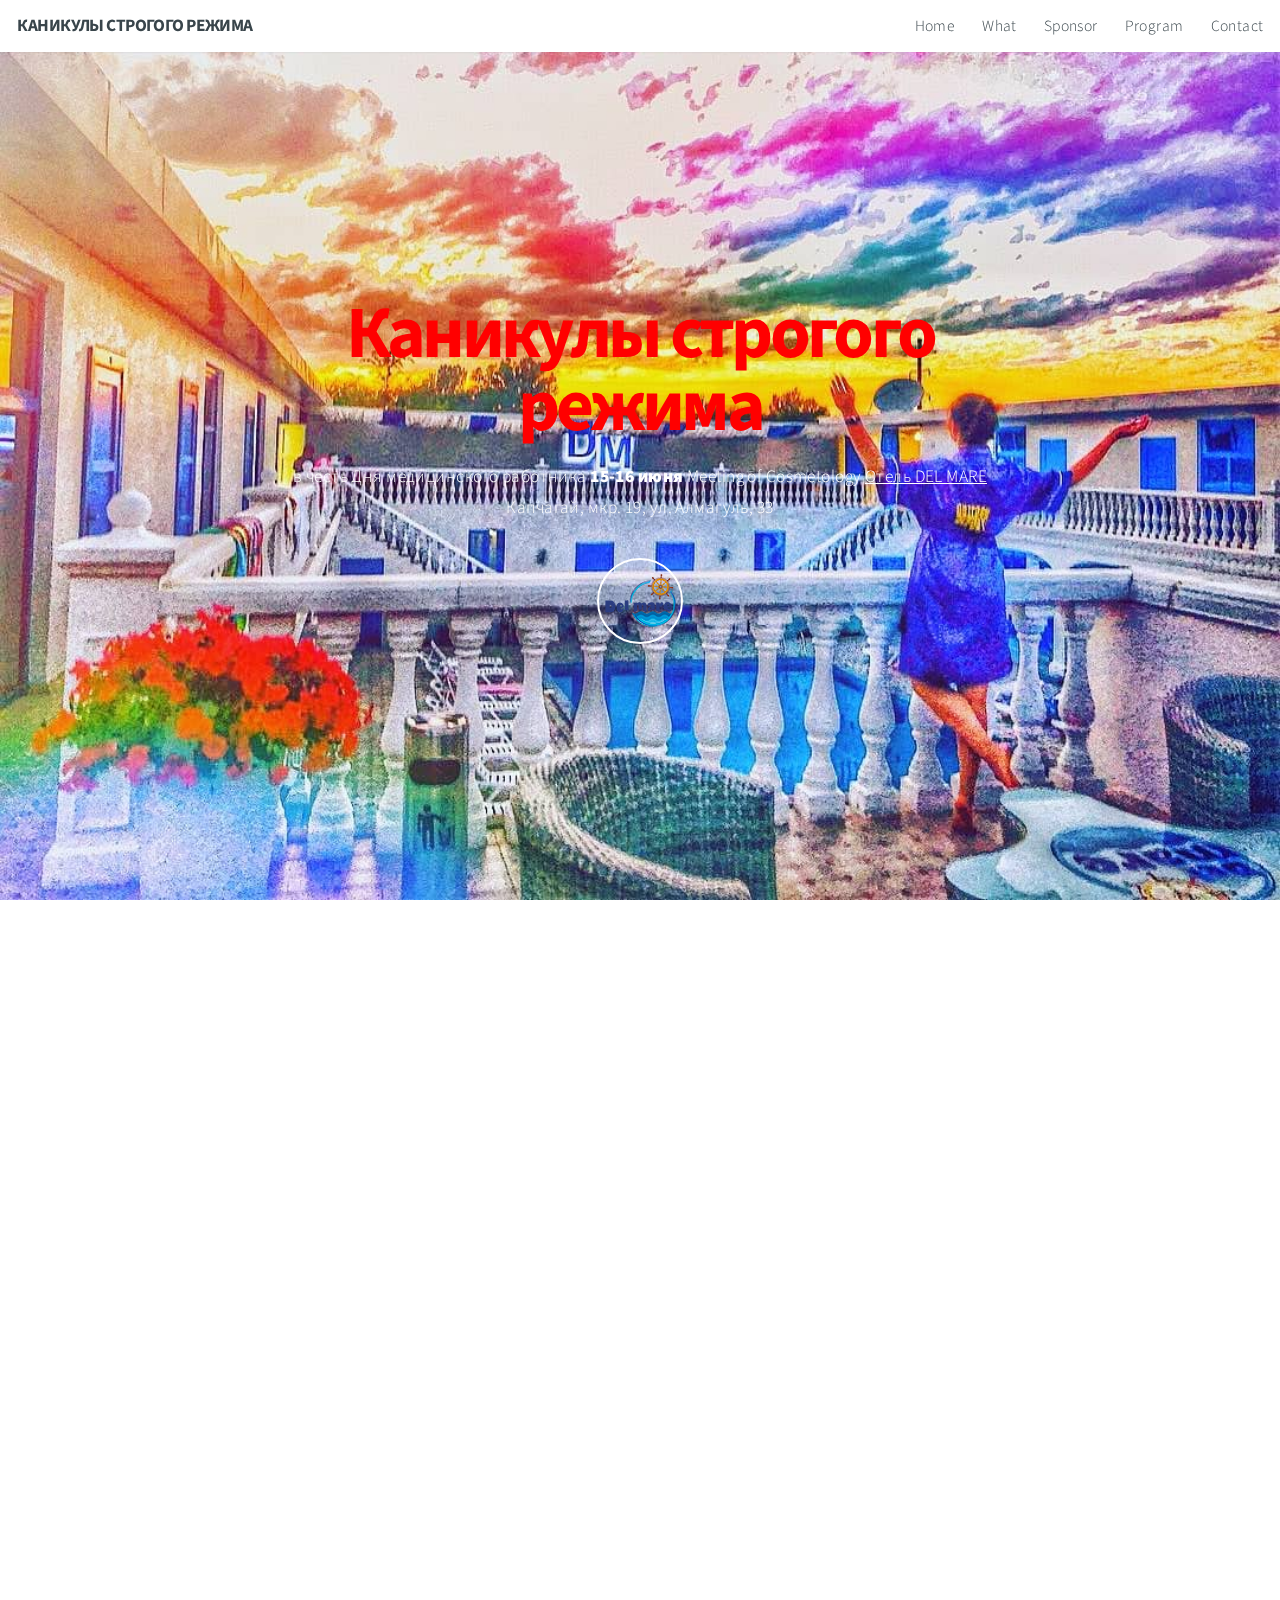
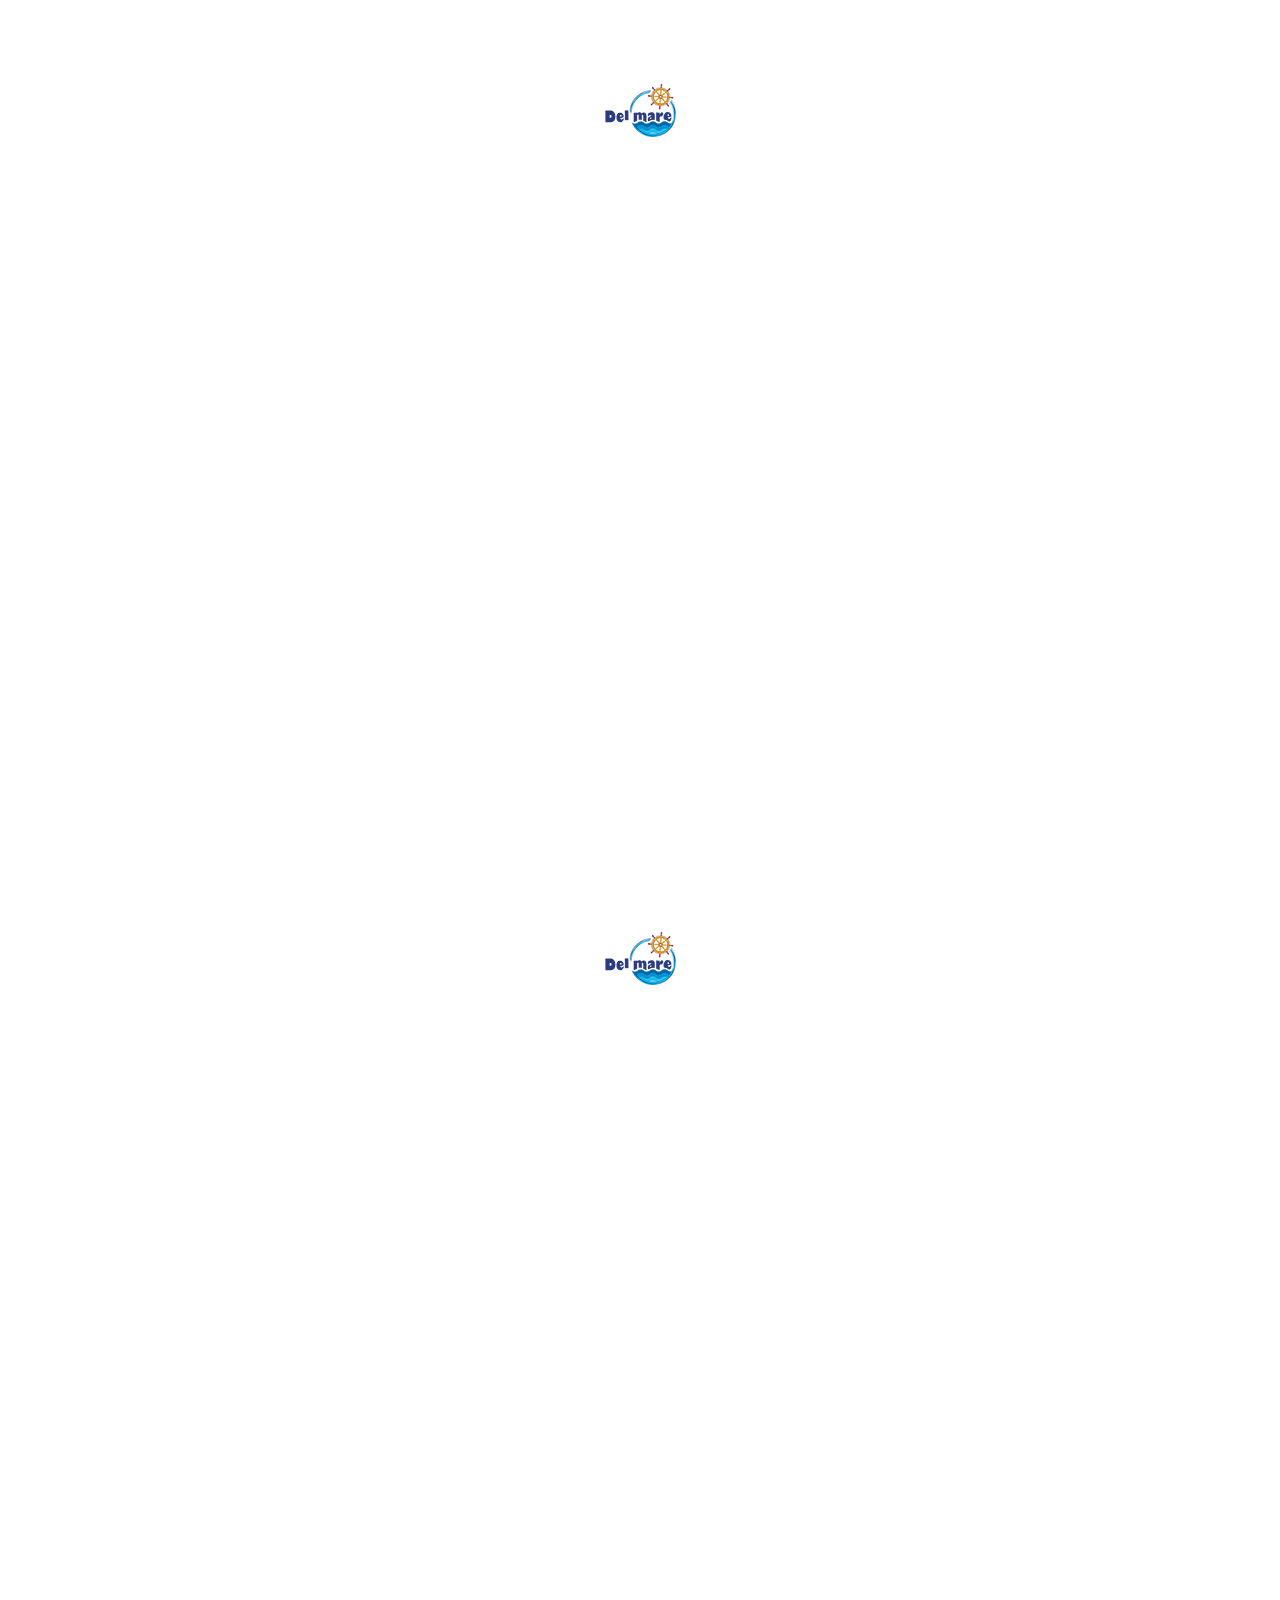
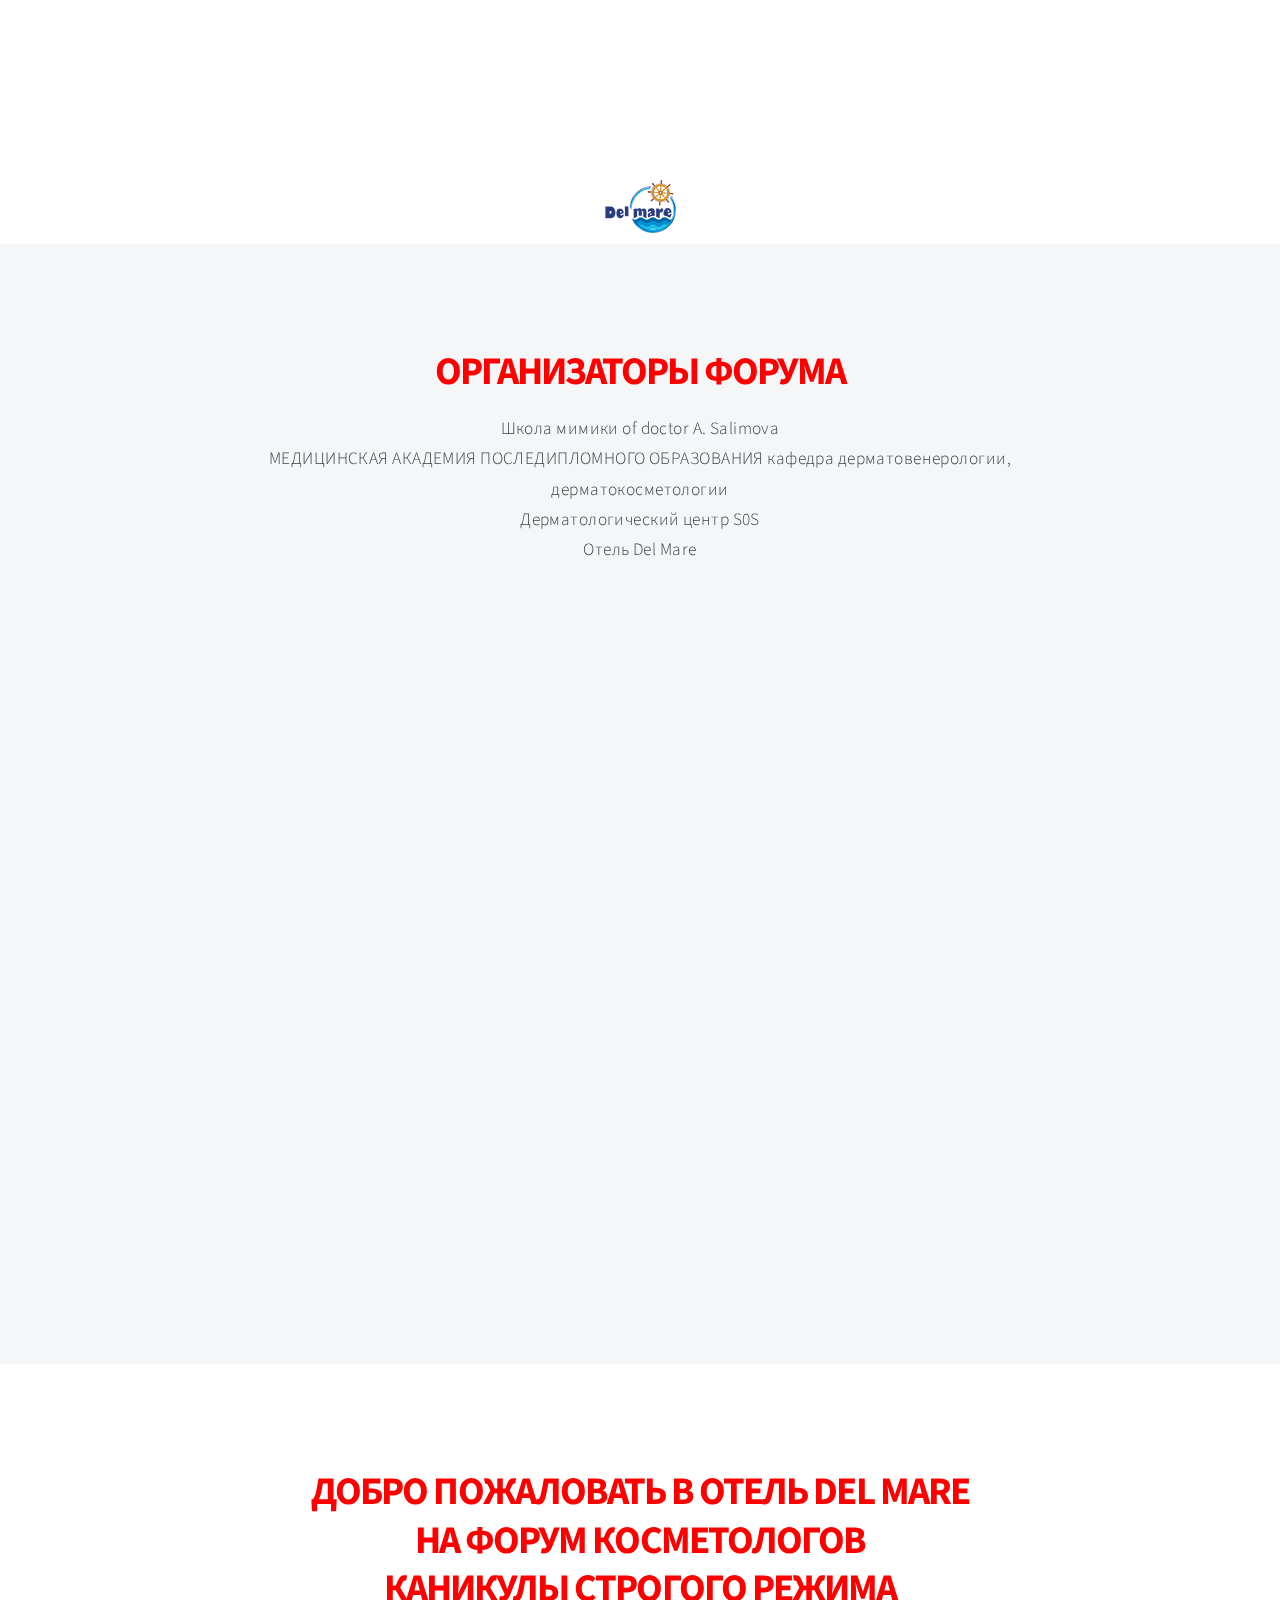
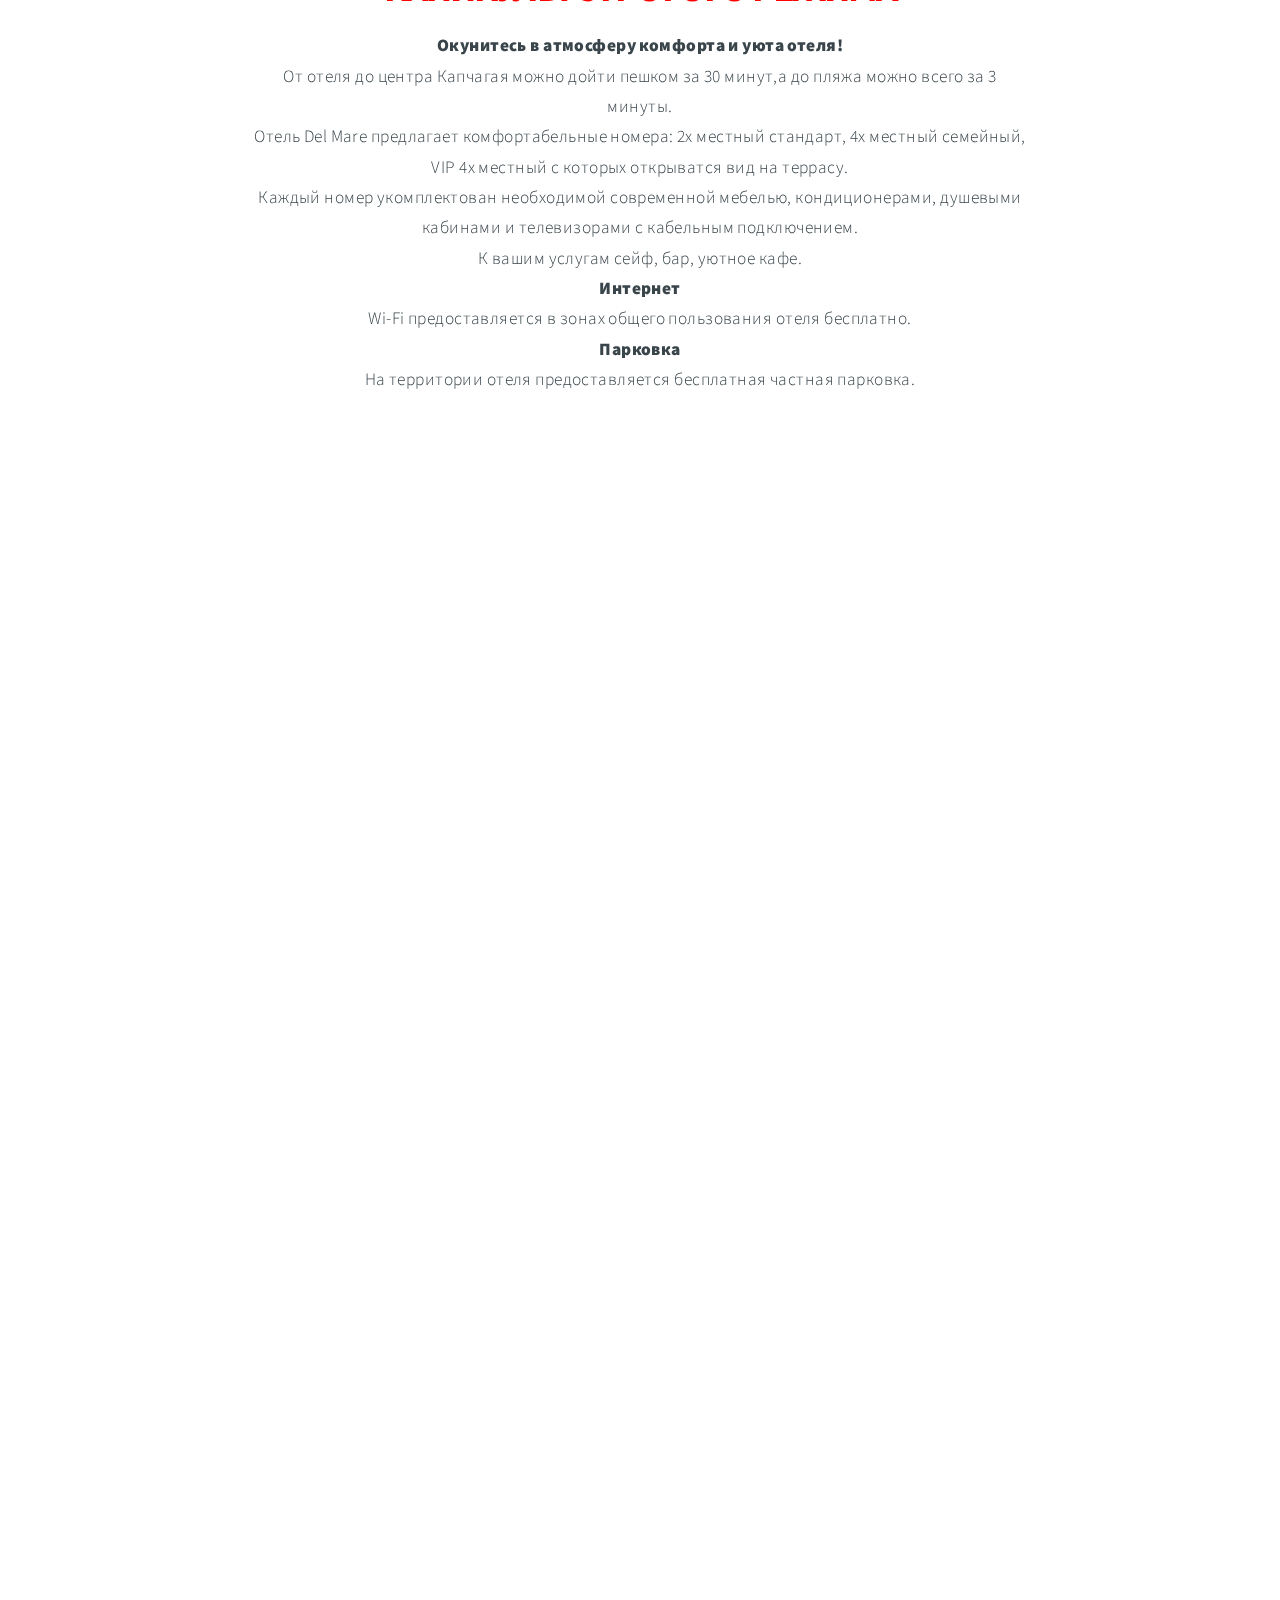
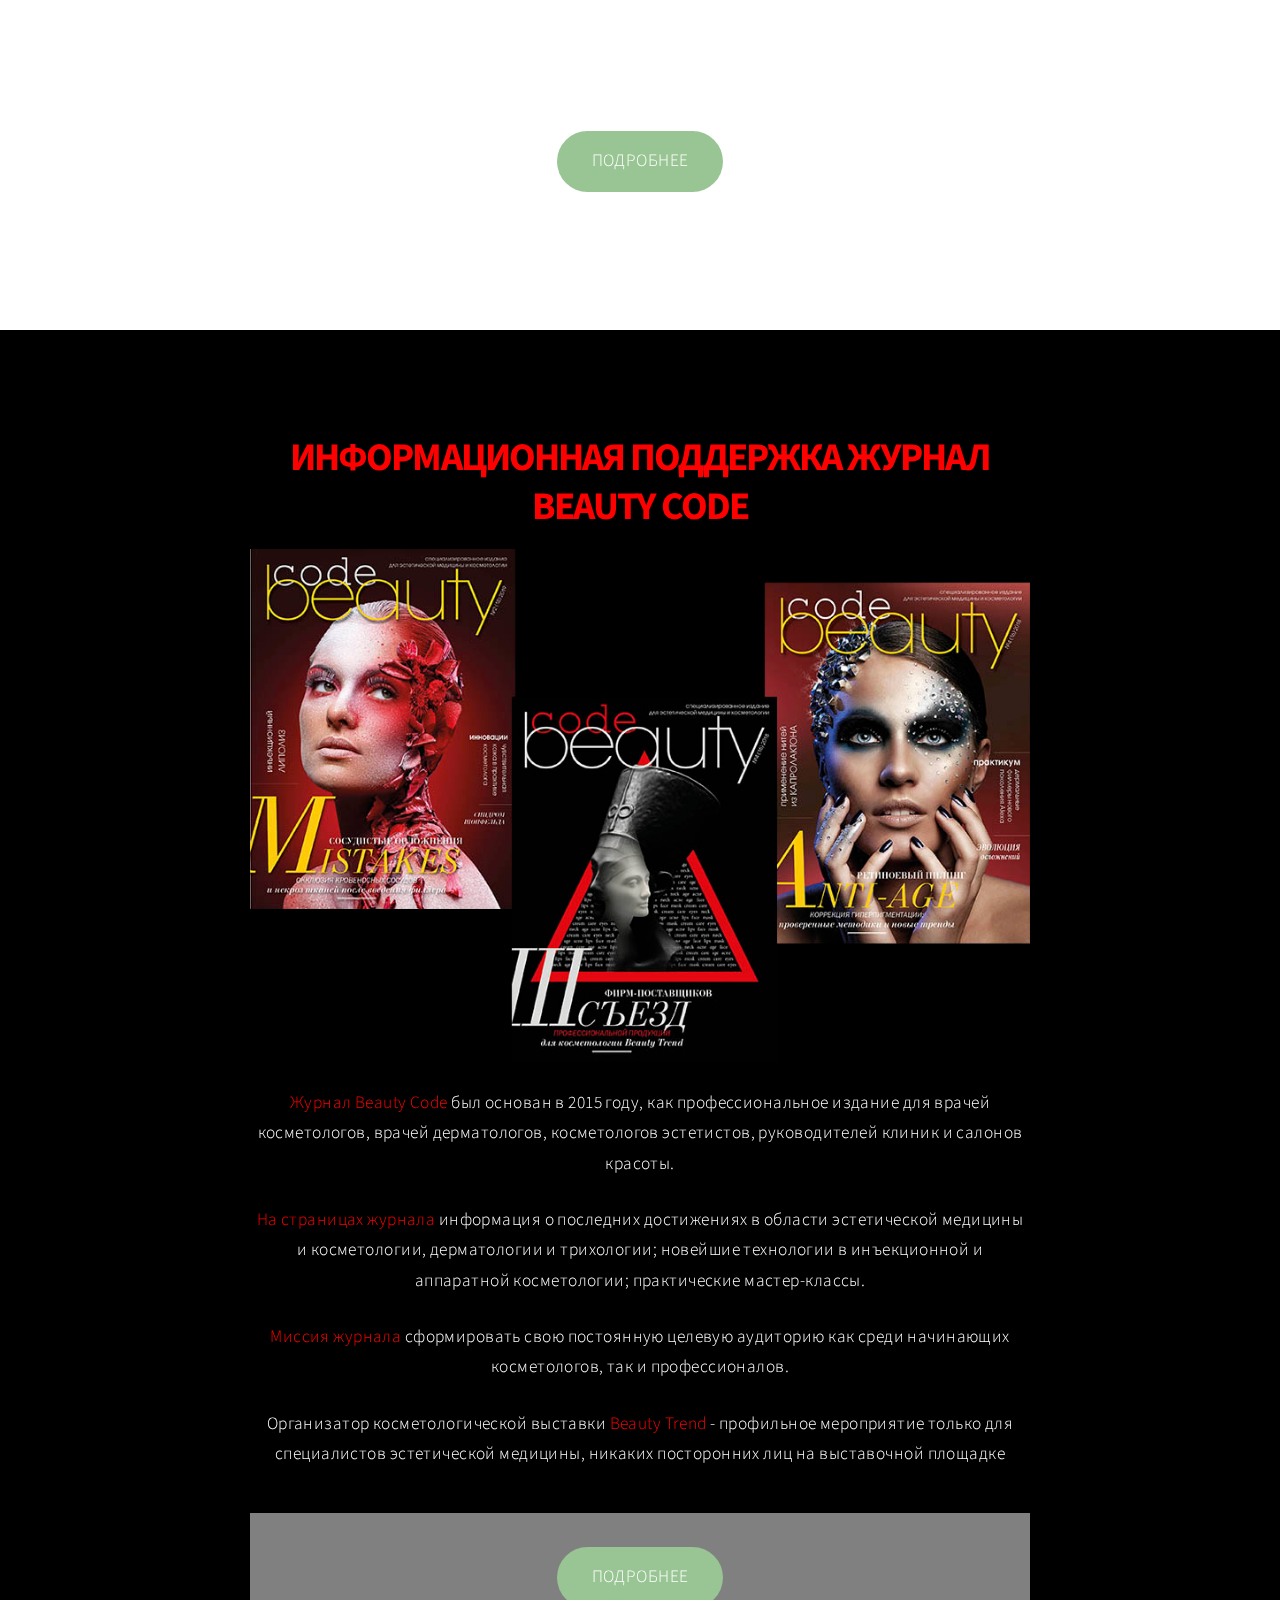
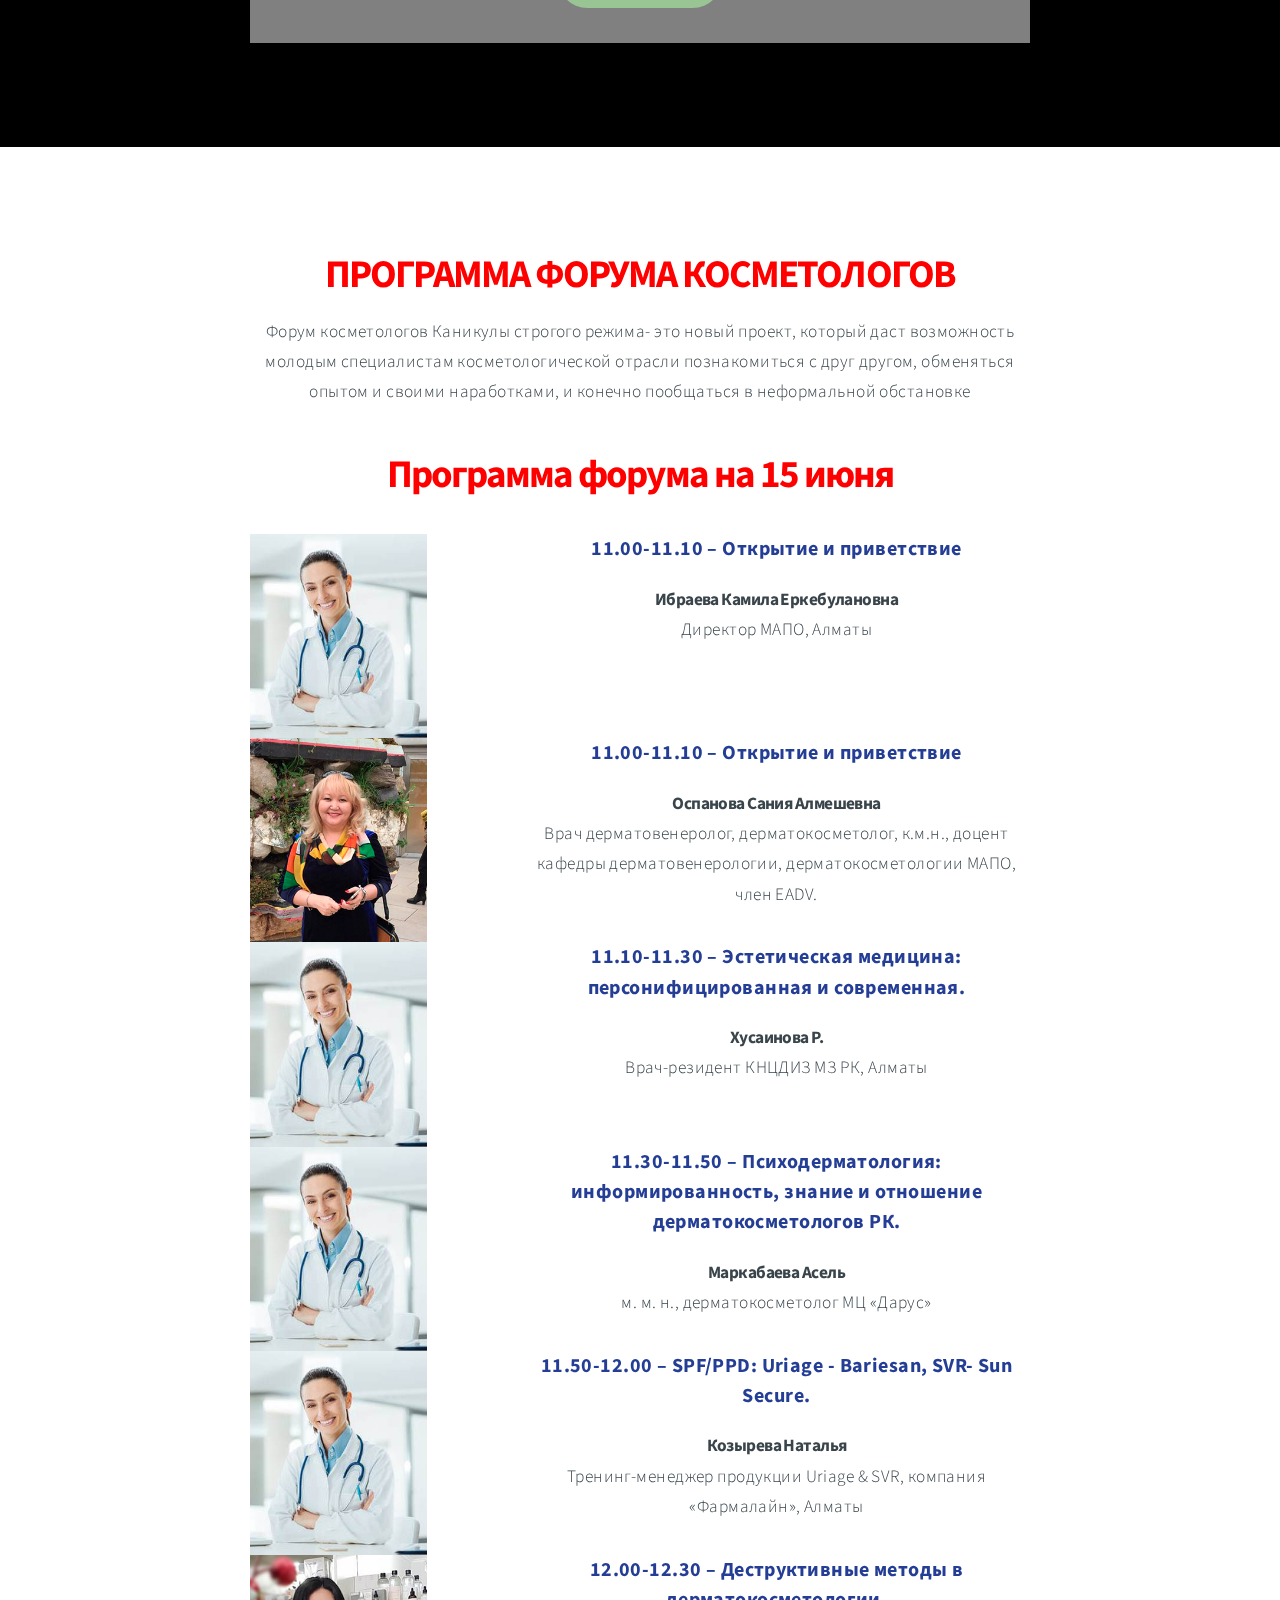
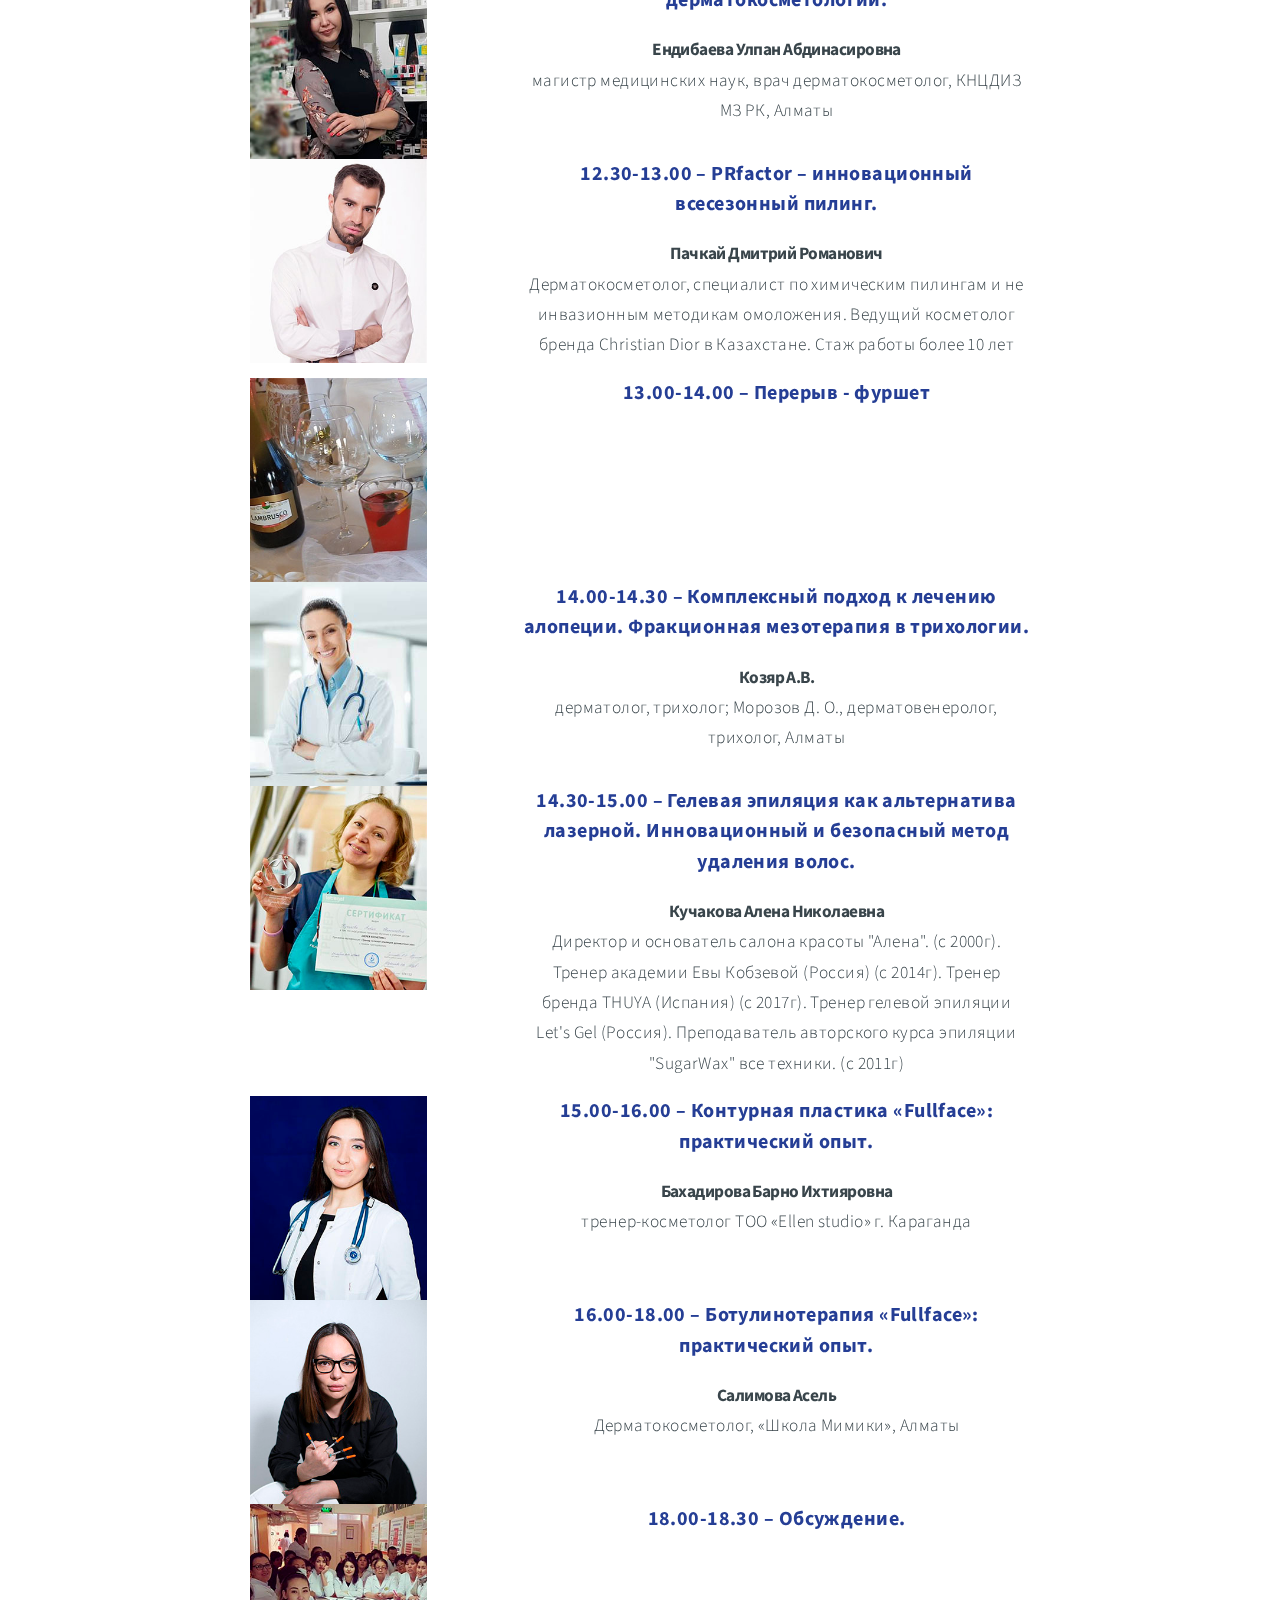
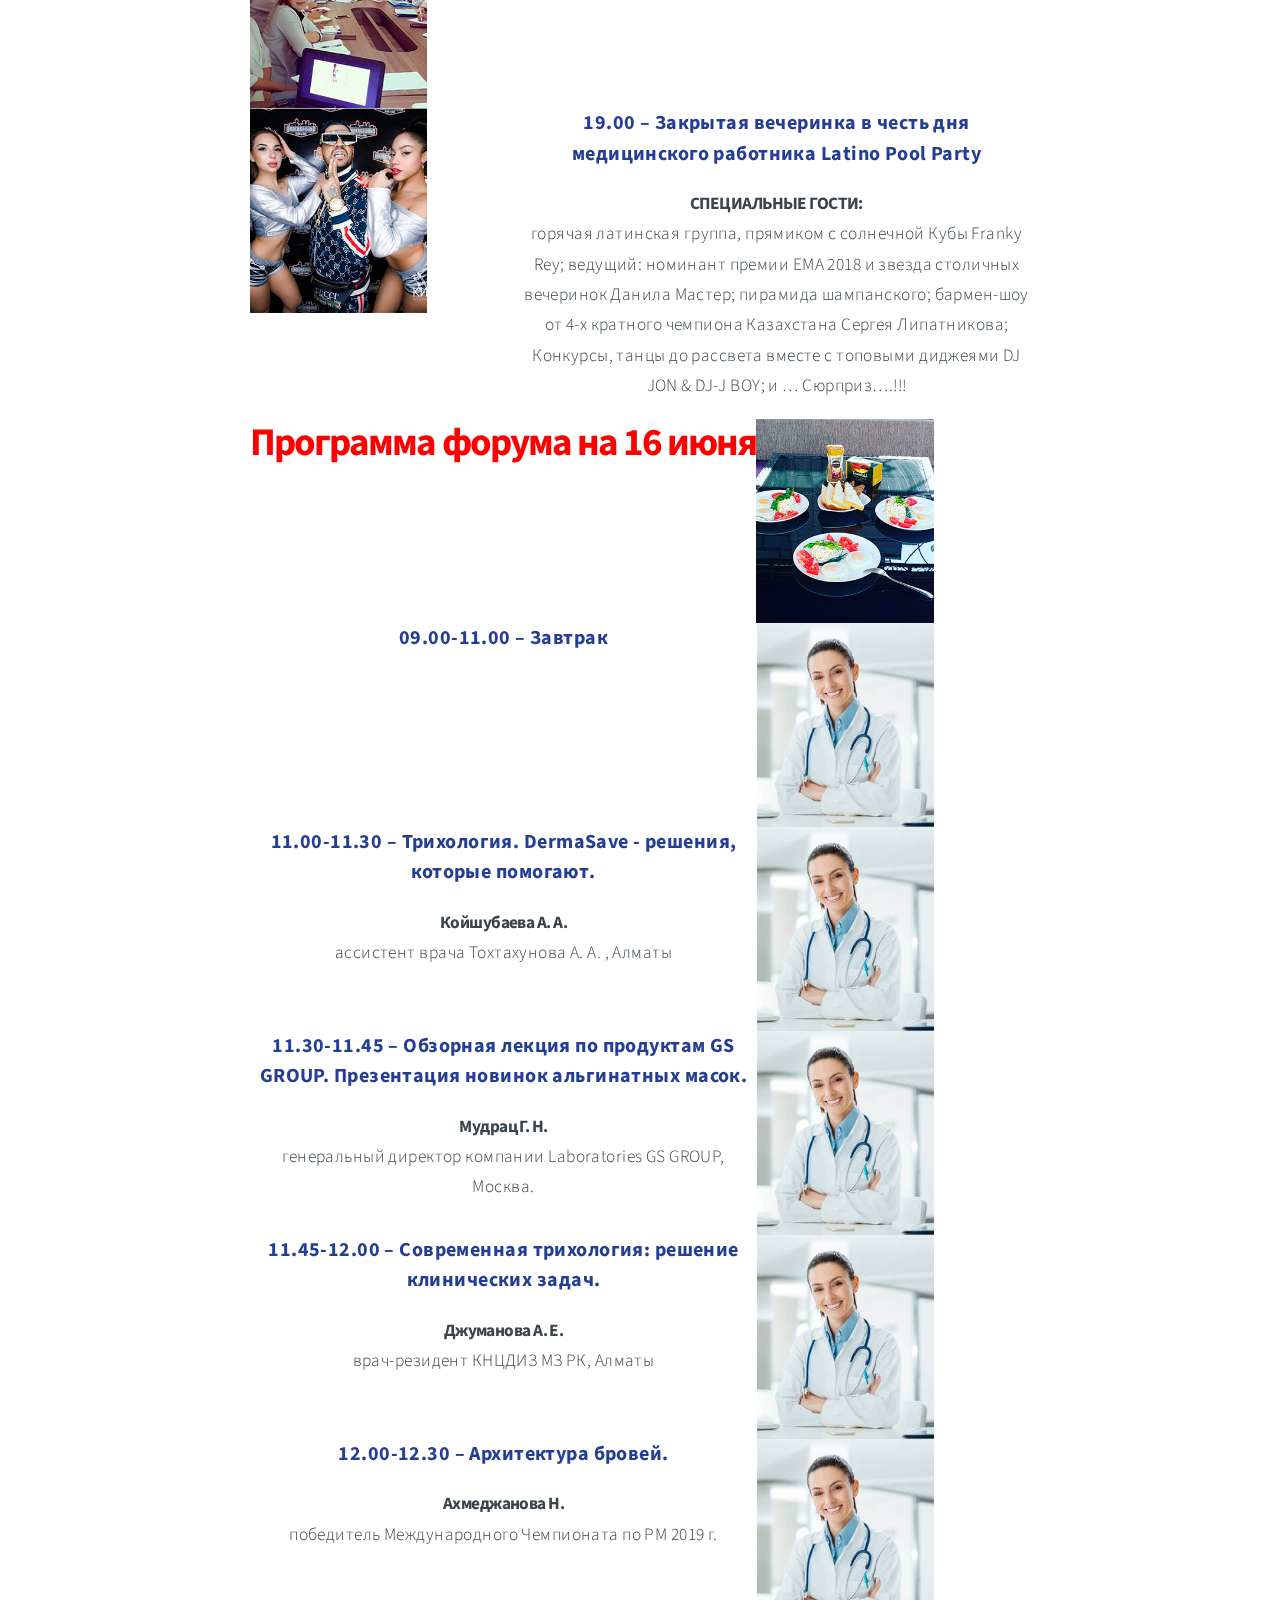
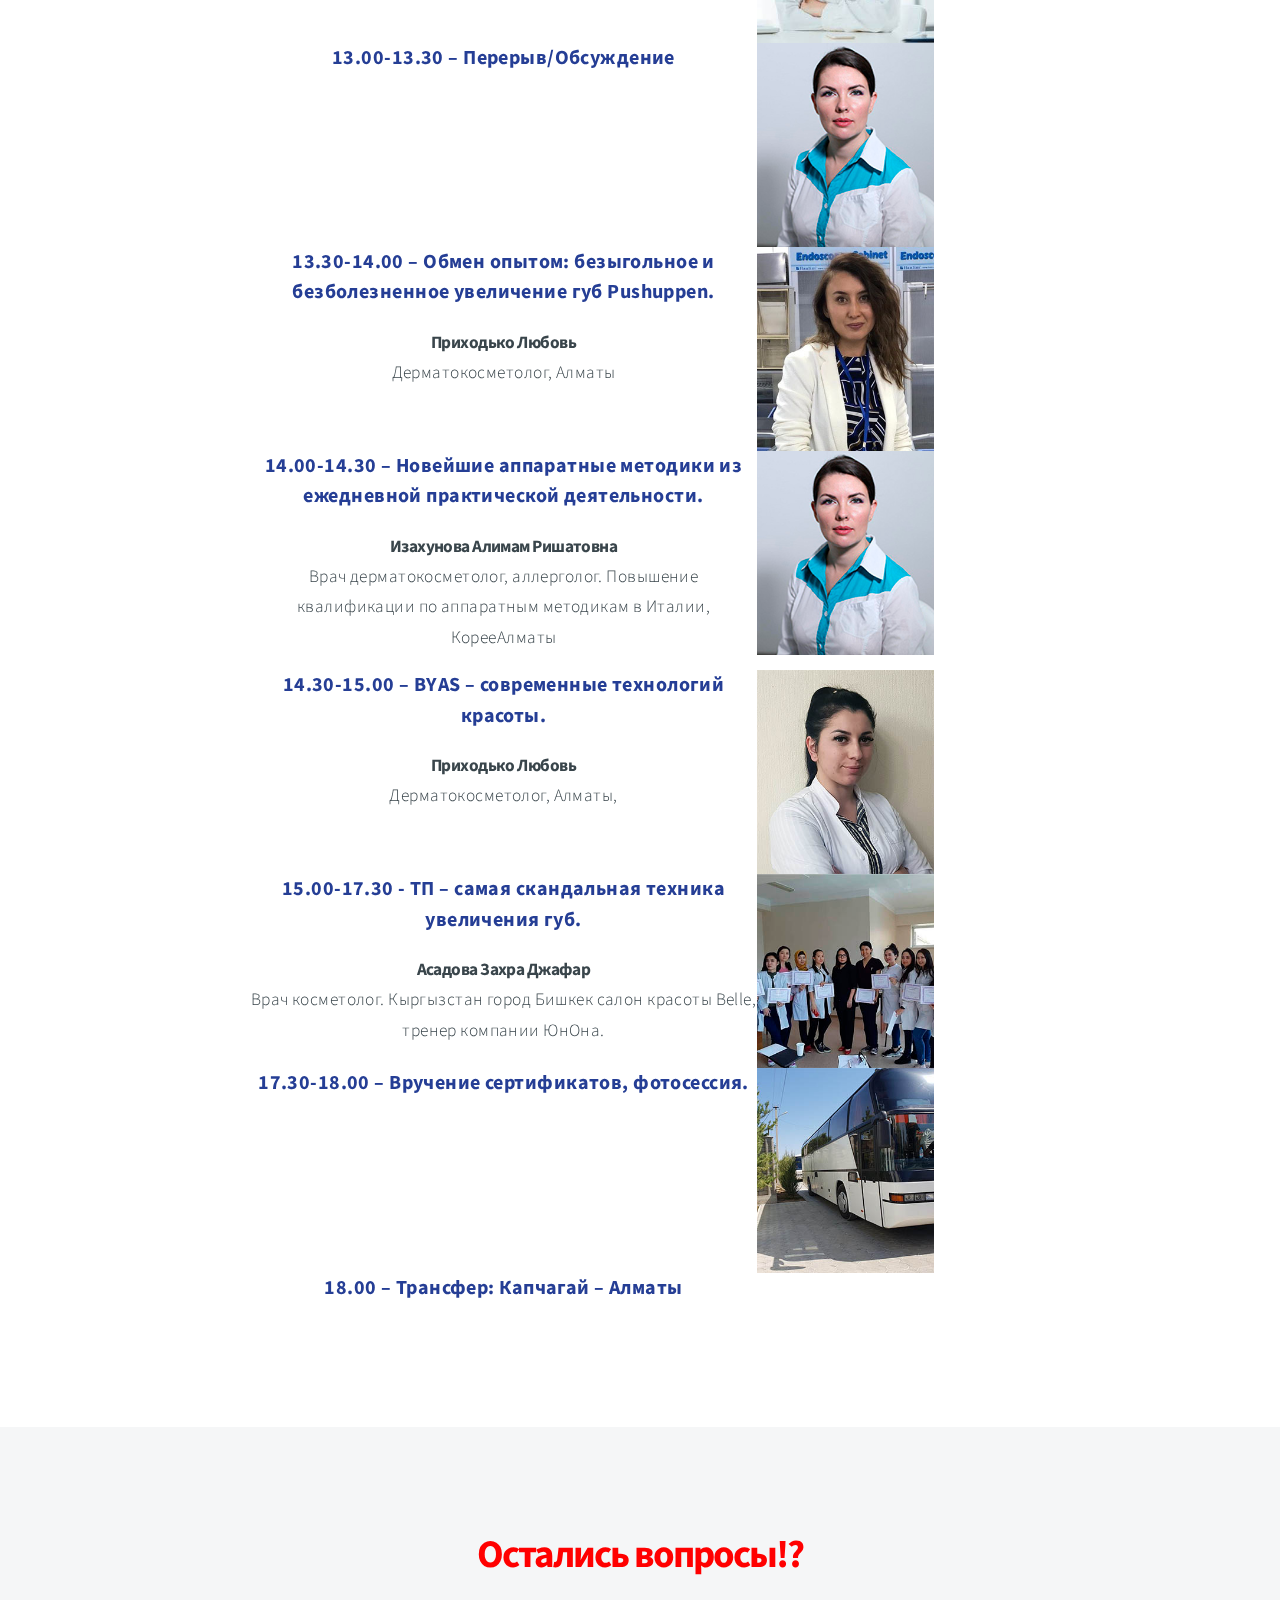
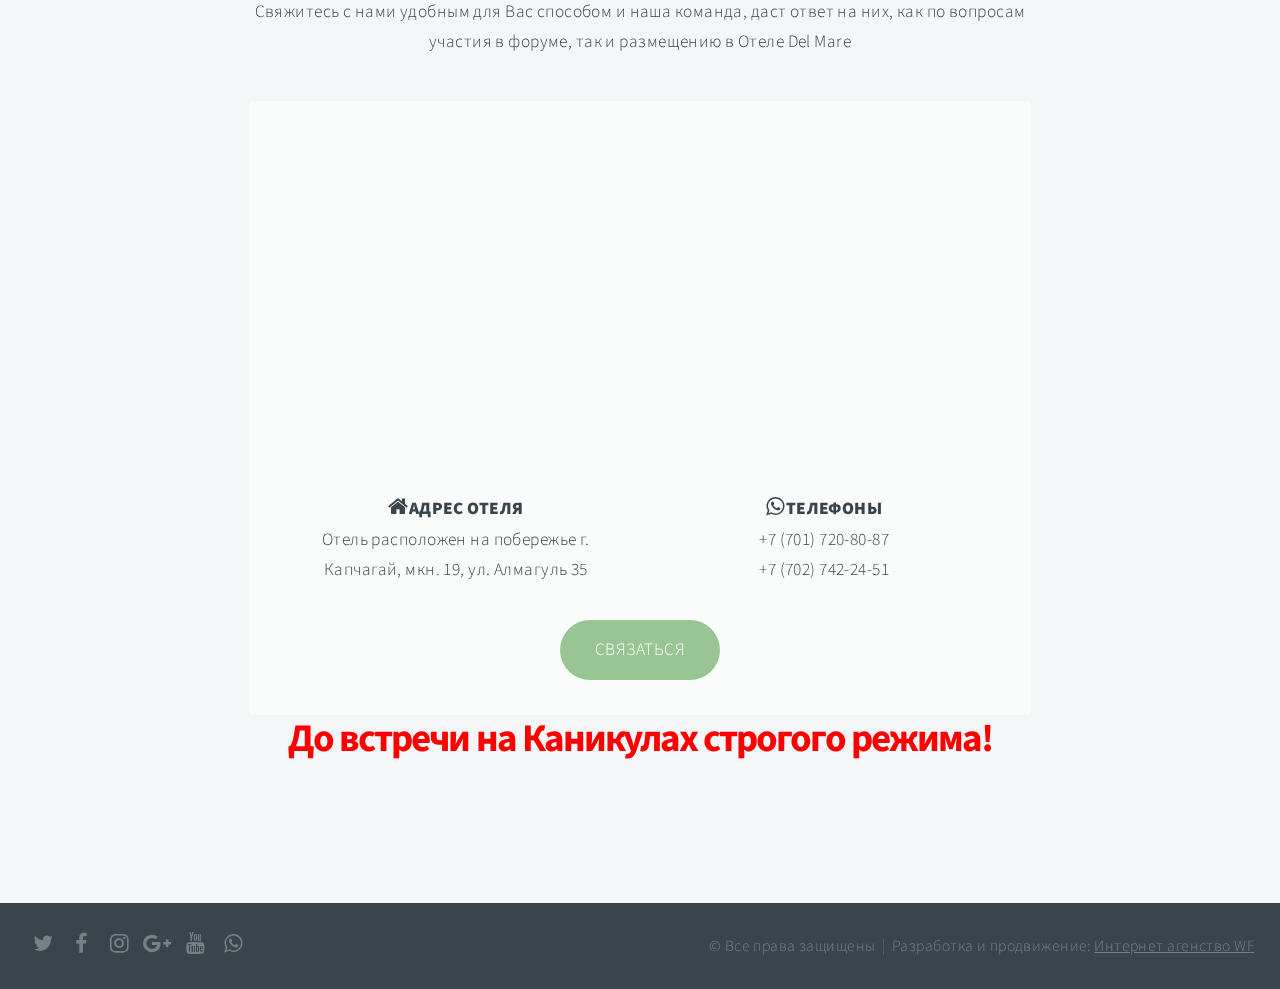
==== index.html @ 458b46fb "Update index.html" ====
<!DOCTYPE HTML>
<html lang="ru">
<head>
<meta charset="utf-8" />
<meta name="viewport" content="width=device-width, initial-scale=1, user-scalable=no" />
<link rel="shortcut icon" href="images/favicon.ico">
<title>15-16 июня Форум косметологов Каникулы строгого режима Капчагай Отель Del Mare </title>
<meta name="description" content="15-16 июня 2019 пройдет форум косметологов Каникулы строгого режима- это новый проект, который даст возможность молодым специалистам косметологической отрасли познакомиться с друг другом, обменятся опытом и своими наработками, и конечно пообщаться в неформальной обстановке 
">
<meta name="robots" content="index" ,"follow">
<!--<link rel="amphtml" href="https://salimova.ml/amp/amp_index.html">-->
<meta property="og:title" content="15-16 июня 2019 пройдет форум косметологов Каникулы строгого режима- это новый проект, который даст возможность молодым специалистам косметологической отрасли познакомиться с друг другом, обменятся опытом и своими наработками, и конечно пообщаться в неформальной обстановке 
">
<meta property="og:description" content="15-16 июня 2019 пройдет форум косметологов Каникулы строгого режима- это новый проект, который даст возможность молодым специалистам косметологической отрасли познакомиться с друг другом, обменятся опытом и своими наработками, и конечно пообщаться в неформальной обстановке 
">
<meta property="og:image" content="https://salimova.ml/images/marketing.jpg">
<meta property="og:url" content="https://salimova.ml">
<meta name="twitter:card" content="summary">
<meta name="twitter:site" content="Каникулы строгого режима- форум косметологов">
<meta name="twitter:title" content="15-16 июня Форум косметологов Каникулы строгого режима Капчагай Отель Del Mare">
<meta name="twitter:description" content="
15-16 июня 2019 пройдет форум косметологов Каникулы строгого режима- это новый проект, который даст возможность молодым специалистам косметологическй отрасли познакомиться с друг другом, обменятся опытом и своими наработками, и конечно пообщаться в неформальной обстановке 
">
<meta name="twitter:image" content="https://salimova.ml/images/marketing.jpg">
<link rel="stylesheet" href="assets/css/main.css" />
<noscript><link rel="stylesheet" href="assets/css/noscript.css" /></noscript>
  <!-- Global site tag (gtag.js) - Google Analytics -->
<script async src="https://www.googletagmanager.com/gtag/js?id=UA-141219837-1"></script>
<script>
  window.dataLayer = window.dataLayer || [];
  function gtag(){dataLayer.push(arguments);}
  gtag('js', new Date());

  gtag('config', 'UA-141219837-1');
</script>
<meta name="yandex-verification" content="38d988ab089550ad" />
</head>
<body class="is-preload">

<!-- Header -->
<header id="header">
<h1>КАНИКУЛЫ СТРОГОГО РЕЖИМА</h1>
<nav>
<ul>
<li><a href="#intro">Home</a></li>
<li><a href="#one">What </a></li>
<li><a href="#contact">Sponsor</a></li>
<li><a href="#workspikers">Program</a></li>
<li><a href="#contact2">Contact</a></li>
</ul>
</nav>
</header>

<!-- Intro -->
<section id="intro" class="main style1 dark fullscreen">
<div class="content">
<header>
<h2>Каникулы строгого режима </h2>
</header>
<p>в честь Дня медицинского работника <strong>15-16 июня</strong> Meeting of Cosmetology <a href="http://delmarehotel.com">Отель DEL MARE</a><br />
Капчагай, мкр. 19, ул. Алмагуль, 33<a href="#"></a></p>
<footer>
<a href="#one" class="button style2 down">More</a>
</footer>
</div>
</section>

<!-- One -->
<section id="one" class="main style2 right dark fullscreen">
<div class="content box style2">
<header>
<h2>WHAT</h2>
</header>
<p><strong>Форум косметологов КАНИКУЛЫ СТРОГОГО РЕЖИМА</strong> <br/>
в честь Дня медицинского
работника <br/>                        
Мероприятие будет проходить в следующем формате: <br/>
•	15 июня с 11.00-18.30 – доклады, мастер-классы;<br/>
•	<strong>19.00  –  ЗАКРЫТАЯ ВЕЧЕРИНКА В ЧЕСТЬ ДНЯ</strong> <br/>
•	16 июня с 11.00-18.00 – доклады, мастер-классы.<br/>
<strong>ОСНОВНЫЕ НАПРАВЛЕНИЯ РАБОТЫ ФОРУМА:</strong><br/>
- Контурная пластика Full Face <br/>
- Контурная пластика губ  <br/>
- Ботулинотерапия Full Face <br/>
- Новейшие аппаратные методики <br/>
- Безынъекционное увеличение губ <br/>  
- Фракционная мезотерапия <br/>
- Инновационный всесезонный пилинг PR-Factor <br/>
- Трихология: эффективные протоколы <br/>
- Инновационный метод эпиляции Let’s Gel <br/>
- Эффективные и безопасные методы выведения татуажа <br/> - Архитектура бровей для ПМ мастеров</p>
</div>
<a href="#two" class="button style2 down anchored">Next</a>
</section>

<!-- Two -->
<section id="two" class="main style2 left dark fullscreen">
<div class="content box style2">
<header>
<h2>WHERE</h2>
</header>
<p><strong>ДОБРО ПОЖАЛОВАТЬ!</strong><br/>
Наша команда с радостью встретит Вас и разместит в Отель DEL MARE.<br/>
<strong>Отель DEL MARE это</strong><br/>
<strong>КОМФОРТНЫЕ НОМЕРА</strong><br/>
Окунитесь в атмосферу комфорта и уюта отеля!<br/>
<strong>БАССЕЙН</strong> <br/>
На территории отеля находится взрослый и детский бассейны<br/>
<strong>ПЛЯЖ В ШАГОВОЙ ДОСТУПНОСТИ</strong><br/>
До городского пляжа г.Капчагай можно дойти всего за 3 минуты.<br/>
<strong>ВКУСНЕЙШИЙ ЗАВТРАК</strong><br/>
Завтрак  омлетами и кашами или бодрящую чашечку кофе.

</p>
</div>
<a href="#three" class="button style2 down anchored">Next</a>
</section>
<!-- three -->
<section id="three" class="main style2 right dark fullscreen">
<div class="content box style2">
<header>
<h2>HOW MUCH</h2>
</header>
<p><strong>Стоимость участия в форуме - 20 000 тг (2 дня)</strong><br/>
Оплата за один день участия – не предусмотрена.<br/>
В стоимость входит:<br/> посещение семинаров/мастер-классов 15-16 июня;<br/> трансфер Алматы – Капшагай  - Алматы;<br/> обеденный фуршет 15 июня;<br/> вечеринка Latino Pool Party;<br/> завтрак 16 июня.<br/>
<strong>Стоимость проживания в отеле оплачивается отдельно, и зависит от комплектации номера.</strong><br/>
<a href="http://delmarehotel.com">ОТЕЛЬ DEL MARE</a></p> 
</div>
<a href="#two" class="button style2 down anchored">Next</a>
</section>
<!-- Contact -->
<section id="contact" class="main style3 secondary">
<div class="content">
<header>
<h2>ОРГАНИЗАТОРЫ ФОРУМА</h2>
<p>Школа мимики of doctor A. Salimova</br>
МЕДИЦИНСКАЯ АКАДЕМИЯ ПОСЛЕДИПЛОМНОГО ОБРАЗОВАНИЯ
кафедра дерматовенерологии, дерматокосметологии</br> 
Дерматологический центр S0S </br> 
Отель Del Mare</p>
</header>
<div class="box"><form method="post" action="#">
<div id="fifti" class="fields">
<div class="field half">
<a href="https://www.instagram.com/dr.salimova.cosmetologist/" class="image fit"><img src="images/logo01.png" title="Школа мимики of doctor A. Salimova" alt="Школа мимики of doctor A. Salimova" /></a>
</div>
<div class="field half">
<a href="https://www.instagram.com/mapo_kz/?hl=ru" class="image fit"><img src="images/logo2.jpg" title="МЕДИЦИНСКАЯ АКАДЕМИЯ ПОСЛЕДИПЛОМНОГО ОБРАЗОВАНИЯ" alt="МЕДИЦИНСКАЯ АКАДЕМИЯ ПОСЛЕДИПЛОМНОГО ОБРАЗОВАНИЯ" /></a>
</div>
<div class="field half">
<a href="http://dermatology.kz" class="image fit"><img src="images/logo03.png" title="Дерматологический центр S0S" alt="Дерматологический центр S0S" /></a>
</div>
<div class="field half">
<a href="http://delmarehotel.com" class="image fit"><img src="images/logo04.png" title="Отель Del Mare" alt="Отель Del Mare" /></a>
</div>
</div></form>
</div>
</div>
</section>
<!--<section class="main style3 secondary">
<div class="content">
<header>
<h2>ОРГАНИЗАТОРЫ</h2>
<p>Lorem ipsum dolor sit amet et sapien sed elementum egestas dolore condimentum.
Fusce blandit ultrices sapien, in accumsan orci rhoncus eu. Sed sodales venenatis
arcu, id varius justo euismod in. Curabitur egestas consectetur magna vitae.</p>
<p><a href="https://www.facebook.com/saalmaty" class="image fit"><img src="images/thumbs/02.jpg" title="Журнал Beauty Code" alt="Журнал Beauty Code" /></a>
<a href="https://www.facebook.com/saalmaty" class="image fit"><img src="images/thumbs/02.jpg" title="Журнал Beauty Code" alt="Журнал Beauty Code" /></a>
<a href="https://www.facebook.com/saalmaty" class="image fit"><img src="images/thumbs/02.jpg" title="Журнал Beauty Code" alt="Журнал Beauty Code" /></a>
<a href="https://www.facebook.com/saalmaty" class="image fit"><img src="images/thumbs/02.jpg" title="Журнал Beauty Code" alt="Журнал Beauty Code" /></a>
<a href="https://www.facebook.com/saalmaty" class="image fit"><img src="images/thumbs/02.jpg" title="Журнал Beauty Code" alt="Журнал Beauty Code" /></a>
</p>
</header>
</div>
</section>-->
<!-- hotel -->
<section id="work1" class="main style3 primary">
<div class="content">
<header>
  <h2>ДОБРО ПОЖАЛОВАТЬ В ОТЕЛЬ DEL MARE</br>
  НА ФОРУМ КОСМЕТОЛОГОВ</br>
  <span class="kanik">КАНИКУЛЫ СТРОГОГО РЕЖИМА</span></h2>
<p><strong>Окунитесь в атмосферу комфорта и уюта отеля!</strong><br/>
От отеля до центра Капчагая можно дойти пешком за 30 минут,а до пляжа можно всего за 3 минуты. <br/>
Отель Del Mare  предлагает комфортабельные номера: 2х местный стандарт, 4х местный семейный, VIP 4х местный с которых открыватся вид на террасу. <br/>
Каждый номер укомплектован необходимой современной мебелью, кондиционерами, душевыми кабинами и телевизорами с кабельным подключением.<br/>
К вашим услугам сейф, бар, уютное кафе.<br/>
<strong>Интернет</strong><br/>
Wi-Fi предоставляется в зонах общего пользования отеля бесплатно.<br/>
<strong>Парковка</strong><br/>
На территории отеля предоставляется бесплатная частная парковка.<br/>
</p>
</header>
<!-- Gallery  -->
<div class="gallery">
<article class="from-left">
<a href="images/fulls/1nhotel_big.jpg" class="image fit"><img src="images/thumbs/1nhotel.jpg"  title="2х местный номер стандарт" alt="2х местный номер стандарт" /></a>

</article>

<article class="from-right">
<a href="images/fulls/2nhotel_big.jpg" class="image fit"><img src="images/thumbs/2nhotel.jpg" title="4х местный номер семейный" alt="4х местный номер семейный" /></a>
</article>
<article class="from-left">
<a href="images/fulls/del_mare03_big.jpg" class="image fit"><img src="images/thumbs/del_mare03.jpg" title="Air Lounge" alt="" /></a>
</article>
<article class="from-right">
<a href="images/fulls/del_mare04_big.jpg" class="image fit"><img src="images/thumbs/del_mare04.jpg" title="Carry on" alt="" /></a>
</article>
<article class="from-left">
<a href="images/fulls/del_mare05_big.jpg" class="image fit"><img src="images/thumbs/del_mare05.jpg" title="The sparkling shell" alt="" /></a>
</article>
<article class="from-right">
<a href="images/fulls/del_mare06_big.jpg" class="image fit"><img src="images/thumbs/del_mare06.jpg" title="Bent IX" alt="" /></a>
</article>
<article class="from-left">
<a href="images/fulls/del_mare07_big.jpg" class="image fit"><img src="images/thumbs/del_mare07.jpg" title="The sparkling shell" alt="" /></a>
</article>
<article class="from-right">
<a href="images/fulls/del_mare08_big.jpg" class="image fit"><img src="images/thumbs/del_mare08.jpg" title="Bent IX" alt="" /></a>
</article>
<article class="from-left">
<a href="images/fulls/del_mare09_big.jpg" class="image fit"><img src="images/thumbs/del_mare09.jpg" title="" alt="" /></a>
</article>
<article class="from-right">
<a href="images/fulls/del_mare10_big.jpg" class="image fit"><img src="images/thumbs/del_mare10.jpg" title="" alt="" /></a>
</article>
</div>
<div class="box">
<ul class="actions special">
<li><a href="https://www.youtube.com/playlist?list=PLELevesO3cBcKDnsR5iflojTxux_OCvkF"><input type="button"  value="ПОДРОБНЕЕ" /> </a></li>
</ul>
</div>
</div>
</section>
<!-- info sponsor -->
<section id="contact1" class="main style3 secondary">
<div class="content">
<header>
<h2>ИНФОРМАЦИОННАЯ ПОДДЕРЖКА ЖУРНАЛ BEAUTY CODE</h2>
<p><img class="image fit" src="images/journal.jpg"  title="Журнал Beauty Code" alt="Журнал Beauty Code" /></p>
<p><span class="red">Журнал Beauty Code</span> был основан в 2015 году, как профессиональное издание для врачей косметологов, врачей дерматологов, косметологов эстетистов, руководителей клиник и салонов красоты.</p>
<p><span class="red">На страницах журнала</span> информация о последних достижениях в области эстетической медицины и косметологии, дерматологии и трихологии; новейшие технологии в инъекционной и аппаратной косметологии; практические мастер-классы.</p>
<p><span class="red">Миссия журнала</span> сформировать свою постоянную целевую аудиторию как среди начинающих косметологов, так и профессионалов.</p>
<p>Организатор косметологической выставки 
<span class="red">Beauty Trend</span> - профильное мероприятие только для специалистов эстетической медицины, никаких посторонних лиц на выставочной площадке</p>
</header>
<div class="box">
<ul class="actions special">
<li><a href="http://beautycode.club/social/"><input type="button"  value="ПОДРОБНЕЕ" /> </a></li>
</ul>
</div>
</div>
</section>
<!-- spikers-->
<section id="workspikers" class="main style3 primary">
<div class="content">
<header>
<h2>ПРОГРАММА ФОРУМА КОСМЕТОЛОГОВ</h2>
<p>Форум косметологов Каникулы строгого режима- это новый проект, который даст возможность молодым специалистам косметологической отрасли познакомиться с друг другом, обменяться опытом и своими наработками, и конечно пообщаться в неформальной обстановке </p>
</header>
<header>
<h2>Программа форума на 15 июня</h2>
</header>
<!-- Gallery  -->
<div class="gallery">
<article class="from-left">
<a href="images/fulls/ospanova_big.jpg" class="image fit"><img src="images/thumbs/ospanova.jpg" title="" alt="" /></a>
</article>
<article class="from-right">
<p class="forumdata">11.00-11.10 – Открытие и приветствие</p>
<h3>Ибраева Камила Еркебулановна</h3>
<p class="forumall"> Директор МАПО, Алматы</p>
</article>
<!-- 11.00-11.10 -->
<article class="from-left">
<a href="images/fulls/ospanova1_big.jpg" class="image fit"><img src="images/thumbs/ospanova1.jpg" title="Оспанова Сания Алмешевна" alt="Оспанова Сания Алмешевна" /></a>
</article>
<article class="from-right">
<p class="forumdata">11.00-11.10 – Открытие и приветствие</p>
<h3>Оспанова Сания Алмешевна</h3>
<p class="forumall">Врач дерматовенеролог, дерматокосметолог, к.м.н., доцент кафедры дерматовенерологии, дерматокосметологии МАПО, член EADV.</p>
</article>
<!-- 11.10-11.30 -->
<article class="from-left">
<a href="images/fulls/ospanova_big.jpg" class="image fit"><img src="images/thumbs/ospanova.jpg" title="" alt="" /></a>
</article>
<article class="from-right">
<p class="forumdata">11.10-11.30 – Эстетическая медицина: персонифицированная и современная.</p>
<h3>Хусаинова Р.</h3>
<p class="forumall">Врач-резидент КНЦДИЗ МЗ РК, Алматы</p>
</article>
<!-- 11.30-11.50  -->
<article class="from-left">
<a href="images/fulls/ospanova_big.jpg" class="image fit"><img src="images/thumbs/ospanova.jpg" title="" alt="" /></a>
</article>
<article class="from-right">
<p class="forumdata">11.30-11.50 – Психодерматология: информированность, знание и отношение дерматокосметологов РК.</p>
<h3>Маркабаева Асель</h3>
<p class="forumall">м. м. н., дерматокосметолог МЦ «Дарус»</p>
</article>
<!-- 11.50-12.00  -->
<article class="from-left">
<a href="images/fulls/ospanova_big.jpg" class="image fit"><img src="images/thumbs/ospanova.jpg" title="" alt="" /></a>
</article>
<article class="from-right">
<p class="forumdata">11.50-12.00 – SPF/PPD: Uriage - Bariesan, SVR- Sun Secure.
</p>
<h3>Козырева Наталья</h3>
<p class="forumall">Тренинг-менеджер продукции  Uriage & SVR, компания «Фармалайн», Алматы</p>
</article>
<!-- 12.00-12.30  -->
<article class="from-left">
<a href="images/fulls/endibaeva_big.jpg" class="image fit"><img src="images/thumbs/endibaeva.jpg" title="Ендибаева Улпан Абдинасировна" alt=" Ендибаева Улпан Абдинасировна" /></a>
</article>
<article class="from-right">
<p class="forumdata">12.00-12.30 – Деструктивные методы в дерматокосметологии.</p>
<h3> Ендибаева Улпан Абдинасировна</h3>
<p class="forumall">магистр медицинских наук, врач дерматокосметолог, КНЦДИЗ МЗ РК, Алматы</p>
</article>
<!-- 12.30-13.00-->
<article class="from-left">
<a href="images/fulls/pachkai_big.jpg" class="image fit"><img src="images/thumbs/pachkai.jpg" title="Пачкай Дмитрий Романович" alt="Пачкай Дмитрий Романович" /></a>
</article>
<article class="from-right">
<p class="forumdata">12.30-13.00 – PRfactor – инновационный всесезонный пилинг.</p>
<h3>Пачкай Дмитрий Романович</h3>
<p class="forumall">Дерматокосметолог, специалист по химическим пилингам и не инвазионным методикам омоложения. 
Ведущий косметолог бренда Christian Dior в Казахстане. 
Стаж работы более 10 лет</p>
</article>
<!-- 13.00-14.00 -->
<article class="from-left">
<a href="images/fulls/furhet_big.jpg" class="image fit"><img src="images/thumbs/furhet.jpg" title="Фуршет отель Del Mare" alt="Фуршет отель Del Mare" /></a>
</article>
<article class="from-right">
<p class="forumdata">13.00-14.00 – Перерыв - фуршет</p>
<h3></h3>
<p class="forumall">
</p>
</article>
<!-- 14.00-14.30 -->
<article class="from-left">
<a href="images/fulls/ospanova_big.jpg" class="image fit"><img src="images/thumbs/ospanova.jpg" title="" alt="" /></a>
</article>
<article class="from-right">
<p class="forumdata">14.00-14.30 – Комплексный подход к лечению алопеции. Фракционная мезотерапия в трихологии.</p>
<h3>Козяр А.В.</h3>
<p class="forumall">дерматолог, трихолог; Морозов Д. О., дерматовенеролог, трихолог, Алматы</p>
</article>
<!-- 14.30-15.00 -->
<article class="from-left">
<a href="images/fulls/kyhakova_big.jpg" class="image fit"><img src="images/thumbs/kyhakova.jpg" title="Кучакова Алена Николаевна" alt="Кучакова Алена Николаевна" /></a>
</article>
<article class="from-right">
<p class="forumdata">14.30-15.00 – Гелевая эпиляция как альтернатива лазерной. Инновационный и безопасный метод удаления волос.</p>
<h3>Кучакова Алена Николаевна</h3>
<p class="forumall">Директор и основатель салона красоты "Алена". (с 2000г).
Тренер академии Евы Кобзевой (Россия) (с 2014г).
Тренер бренда THUYA (Испания) (с 2017г).
Тренер гелевой эпиляции Let's Gel (Россия). 
Преподаватель авторского курса эпиляции "SugarWax" все техники. (с 2011г)</p>
</article>
<!-- 15.00-16.00  -->
<article class="from-left">
<a href="images/fulls/baxadirova_big.jpg" class="image fit"><img src="images/thumbs/baxadirova.jpg" title="Бахадирова Барно Ихтияровна" alt="Бахадирова Барно Ихтияровна" /></a>
</article>
<article class="from-right">
<p class="forumdata">15.00-16.00 – Контурная	пластика	«Fullface»: практический опыт.</p>
<h3>Бахадирова Барно Ихтияровна</h3>
<p class="forumall">тренер-косметолог ТОО «Ellen studio» г. Караганда</p>
</article>
<!-- 16.00-18.00  -->
<article class="from-left">
<a href="images/fulls/salimova_big.jpg" class="image fit"><img src="images/thumbs/salimova.jpg" title="Салимова Асель" alt="Салимова Асель" /></a>
</article>
<article class="from-right">
<p class="forumdata">16.00-18.00 – Ботулинотерапия «Fullface»: практический опыт.</p>
<h3>Салимова Асель</h3>
<p class="forumall">Дерматокосметолог, «Школа Мимики», Алматы</p>
</article>
<!-- 18.00-18.30 -->
<article class="from-left">
<a href="images/fulls/obs_big.jpg" class="image fit"><img src="images/thumbs/obs.jpg" title="Обсуждение" alt="Обсуждение" /></a>
</article>
<article class="from-right">
<p class="forumdata">18.00-18.30 – Обсуждение.</p>
<h3></h3>
<p class="forumall"></p>
</article>
<!-- 19.00  -->
<article class="from-left">
<a href="images/fulls/frank_big.jpg" class="image fit"><img src="images/thumbs/frank.jpg" title="латинская группа Franky Rey" alt="латинская группа Franky Rey" /></a>
</article>
<article class="from-right">
<p class="forumdata">19.00 – Закрытая вечеринка в честь дня медицинского работника Latino Pool Party</p>
<h3>СПЕЦИАЛЬНЫЕ ГОСТИ: </h3>
<p class="forumall">горячая латинская группа, прямиком с солнечной Кубы Franky Rey;
ведущий: номинант премии EMA 2018 и звезда столичных вечеринок Данила Мастер;
пирамида шампанского;
бармен-шоу от 4-х кратного чемпиона Казахстана Сергея Липатникова;
Конкурсы, танцы до рассвета вместе с топовыми диджеями DJ JON & DJ-J BOY;
и … Сюрприз….!!!</p>
</article>
<!-- 16 июня -->
<header>
<h2>Программа форума на 16 июня</h2>
</header>
<!-- 09.00-11.00 -->
<article class="from-left">
<a href="images/fulls/brekker_big.jpg" class="image fit"><img src="images/thumbs/brekker.jpg" title="Завтрак в отеле Del Mare" alt="Завтрак в отеле Del Mare" /></a>
</article>
<article class="from-right">
<p class="forumdata">09.00-11.00  – Завтрак</p>
<h3></h3>
<p class="forumall"></p>
</article>
<!-- 11.00-11.30 -->
<article class="from-left">
<a href="images/fulls/ospanova_big.jpg" class="image fit"><img src="images/thumbs/ospanova.jpg" title="" alt="" /></a>
</article>
<article class="from-right">
<p class="forumdata">11.00-11.30 – Трихология. DermaSave - решения, которые помогают.</p>
<h3>Койшубаева А. А.</h3>
<p class="forumall">ассистент врача Тохтахунова А. А. , Алматы</p>
</article>
<!-- 11.30-11.45 -->
<article class="from-left">
<a href="images/fulls/ospanova_big.jpg" class="image fit"><img src="images/thumbs/ospanova.jpg" title="" alt="" /></a>
</article>
<article class="from-right">
<p class="forumdata">11.30-11.45 – Обзорная лекция по продуктам GS GROUP. Презентация новинок альгинатных масок.</p>
<h3>Мудрац Г. Н.</h3>
<p class="forumall">генеральный директор компании Laboratories GS GROUP, Москва.</p>
</article>
<!-- 11.45-12.00 -->
<article class="from-left">
<a href="images/fulls/ospanova_big.jpg" class="image fit"><img src="images/thumbs/ospanova.jpg" title="" alt="" /></a>
</article>
<article class="from-right">
<p class="forumdata">11.45-12.00 –  Современная трихология: решение клинических задач.</p>
<h3>Джуманова А. Е.</h3>
<p class="forumall">врач-резидент КНЦДИЗ МЗ РК, Алматы</p>
</article>
<!-- 12.00-12.30  -->
<article class="from-left">
<a href="images/fulls/ospanova_big.jpg" class="image fit"><img src="images/thumbs/ospanova.jpg" title="" alt="" /></a>
</article>
<article class="from-right">
<p class="forumdata">12.00-12.30 – Архитектура бровей.</p>
<h3>Ахмеджанова Н.</h3>
<p class="forumall">победитель Международного Чемпионата по РМ 2019 г.</p>
</article>
<!-- 13.00-13.30 -->
<article class="from-left">
<a href="images/fulls/ospanova_big.jpg" class="image fit"><img src="images/thumbs/ospanova.jpg" title="" alt="" /></a>
</article>
<article class="from-right">
<p class="forumdata">13.00-13.30 – Перерыв/Обсуждение</p>
<h3></h3>
<p class="forumall">
</p>
</article>
<!-- 13.30-14.00 -->
<article class="from-left">
<a href="images/fulls/luba_big.jpg" class="image fit"><img src="images/thumbs/luba.jpg" title="Приходько Любовь" alt="Приходько Любовь" /></a>
</article>
<article class="from-right">
<p class="forumdata">13.30-14.00 – Обмен опытом: безыгольное и безболезненное  увеличение губ Pushuppen. </p>
<h3>Приходько Любовь</h3>
<p class="forumall">Дерматокосметолог, Алматы</p>
</article>
<!-- 14.00-14.30 -->
<article class="from-left">
<a href="images/fulls/izaxynova_big.jpg" class="image fit"><img src="images/thumbs/izaxynova.jpg" title="Изахунова Алимам Ришатовна" alt="Изахунова Алимам Ришатовна" /></a>
</article>
<article class="from-right">
<p class="forumdata">14.00-14.30 – Новейшие	аппаратные методики из ежедневной практической деятельности.</p>
<h3>Изахунова Алимам Ришатовна</h3>
<p class="forumall">Врач дерматокосметолог, аллерголог.
Повышение квалификации по аппаратным методикам в Италии, КорееАлматы</p>
</article>
<!-- 14.30-15.00 -->
<article class="from-left">
<a href="images/fulls/luba_big.jpg" class="image fit"><img src="images/thumbs/luba.jpg" title="Приходько Любовь" alt="Приходько Любовь" /></a>
</article>
<article class="from-right">
<p class="forumdata">14.30-15.00 – BYAS – современные технологий красоты. </p>
<h3>Приходько Любовь</h3>
<p class="forumall">Дерматокосметолог, Алматы,</p>
</article>
<!-- 15.00-17.30 -->
<article class="from-left">
<a href="images/fulls/asadova_big.jpg" class="image fit"><img src="images/thumbs/asadova.jpg" title="Асадова Захра Джафар" alt="Асадова Захра Джафар" /></a>
</article>
<article class="from-right">
<p class="forumdata">15.00-17.30 - ТП – самая скандальная техника увеличения губ.</p>
<h3>Асадова Захра Джафар</h3>
<p class="forumall">Врач косметолог. Кыргызстан город Бишкек салон красоты   Belle,  тренер компании ЮнОна.</p>
</article>
<!-- 17.30-18.00  -->
<article class="from-left">
<a href="images/fulls/serf_big.jpg" class="image fit"><img src="images/thumbs/serf.jpg" title="Вручение сертификатов" alt="Вручение сертификатов косметологов" /></a>
</article>
<article class="from-right">
<p class="forumdata">17.30-18.00 – Вручение сертификатов, фотосессия.</p>
<h3></h3>
<p class="forumall"></p>
</article>
<!-- 18.00-->
<article class="from-left">
<a href="images/fulls/transfer_big.jpg" class="image fit"><img src="images/thumbs/transfer.jpg" title="Трансфер Отель Del Mare" alt="Трансфер Отель Del Mare" /></a>
</article>
<article class="from-right">
<p class="forumdata">18.00 – Трансфер: Капчагай – Алматы</p>
<h3></h3>
<p class="forumall"></p>
</article>
</div>
</div>
</section>

<!-- Contact -->
<!--<section id="contact" class="main style3 secondary">
<div class="content">
<header>
<h2>Say Hello.</h2>
<p>Lorem ipsum dolor sit amet et sapien sed elementum egestas dolore condimentum.</p>
</header>
<div class="box">
<form method="post" action="#">
<div class="fields">
<div class="field half"><input type="text" name="name" placeholder="Name" /></div>
<div class="field half"><input type="email" name="email" placeholder="Email" /></div>
<div class="field"><textarea name="message" placeholder="Message" rows="6"></textarea></div>
</div>
<ul class="actions special">
<li><input type="submit" value="Send Message" /></li>
</ul>
</form>
</div>
</div>
</section>-->
<!-- Work -->
<!--<section id="work" class="main style3 primary">
<div class="content">
<header>
<h2>КОМПАНИИ УЧАСТНИКИ</h2>
<p>В рамках форума пройдет выставка-продажа,,,,,,,,,,,,,,
</p>
</header>
<div class="gallery">
<article class="from-left">
<a href="images/fulls/logo_unona_big.jpg" class="image fit"><img src="images/thumbs/logo_unona1.jpg"  title="" alt="" /></a>
</article>
<article class="from-right">
<a href="images/fulls/02.jpg" class="image fit"><img src="images/thumbs/02.jpg" title="" alt="" /></a>
</article>
<article class="from-left">
<a href="images/fulls/03.jpg" class="image fit"><img src="images/thumbs/03.jpg" title="" alt="" /></a>
</article>
<article class="from-right">
<a href="images/fulls/04.jpg" class="image fit"><img src="images/thumbs/04.jpg" title="" alt="" /></a>
</article>
<article class="from-left">
<a href="images/fulls/05.jpg" class="image fit"><img src="images/thumbs/05.jpg" title="" alt="" /></a>
</article>
<article class="from-right">
<a href="images/fulls/06.jpg" class="image fit"><img src="images/thumbs/06.jpg" title="Bent IX" alt="" /></a>
</article>
</div>
</div>
</section>-->

<!-- Contact -->
<section id="contact2" class="main style3 secondary">
<div class="content">
<header>
<h2>Остались вопросы!?</h2>
<p>Свяжитесь с нами удобным для Вас способом и наша команда, даст ответ на них, как по вопросам участия в форуме, так и размещению в Отеле Del Mare </p>
</header>
<div class="box">
<form method="post" action="#">
<div class="fields">
<iframe src="https://www.google.com/maps/embed?pb=!1m14!1m8!1m3!1d13781.900892433168!2d77.07893559681165!3d43.86735394726902!3m2!1i1024!2i768!4f13.1!3m3!1m2!1s0x0%3A0xc89d92137d734691!2z0KDQtdGB0YLQvtGA0LDQvSBEZWwgTWFyZQ!5e0!3m2!1sru!2skz!4v1559367829809!5m2!1sru!2skz" width="100%" height="350" frameborder="0" style="border:0" allowfullscreen></iframe>
</div>
<div class="fields">
<div class="field half"><i class="icon fa-home"></i><strong>АДРЕС ОТЕЛЯ</strong></br>
Отель расположен на побережье
г. Капчагай, мкн. 19, ул. Алмагуль 35</div>
<div class="field half"><i class="icon fa-whatsapp"></i><strong>ТЕЛЕФОНЫ</strong></br>
+7 (701) 720-80-87</br>
+7 (702) 742-24-51</br>
</div>
</div>
<ul class="actions special">
<li><a href="https://wa.me/77027422451"><input type="button"  value="СВЯЗАТЬСЯ" /> </a></li>
</ul>
</form>
</div>
<header>
<h2>До встречи на Каникулах строгого режима!</h2>

</header>
</div>
</section>

<!-- Footer -->
<footer id="footer">

<!-- Icons -->
<ul class="icons">
<li><a href="#" class="icon fa-twitter"><span class="label">Twitter</span></a></li>
<li><a href="https://www.facebook.com/dr.salimova.cosmetologist/" class="icon fa-facebook"><span class="label">Facebook</span></a></li>
<li><a href="https://www.instagram.com/dr.salimova.cosmetologist/" class="icon fa-instagram"><span class="label">Instagram</span></a></li>
<li><a href="https://skin-care-clinic-1685.business.site" class="icon fa-google-plus"><span class="label">Google+</span></a></li>
<li><a href="https://www.youtube.com/channel/UC4tR0Mx_piy38Nhu-Cjrkvg" class="icon fa-youtube"><span class="label">Youtube</span></a></li>
<li><a href=" https://wa.me/77027422451" class="icon fa-whatsapp"><span class="label">WhatsApp</span></a></li>
</ul>

<!-- Menu -->
<ul class="menu">
<li>&copy; Все права защищены</li><li>Разработка и продвижение: <a href="https://wfseo.tk">Интернет агенство WF</a></li>
</ul>

</footer>

<!-- Scripts -->
<script src="assets/js/jquery.min.js"></script>
<script src="assets/js/jquery.poptrox.min.js"></script>
<script src="assets/js/jquery.scrolly.min.js"></script>
<script src="assets/js/jquery.scrollex.min.js"></script>
<script src="assets/js/browser.min.js"></script>
<script src="assets/js/breakpoints.min.js"></script>
<script src="assets/js/util.js"></script>
<script src="assets/js/main.js"></script>

</body>
</html>
---- assets/css/main.css ----
@import url("https://fonts.googleapis.com/css?family=Source+Sans+Pro:300,900");
@import url("font-awesome.min.css");



html, body, div, span, applet, object,
iframe, h1, h2, h3, h4, h5, h6, p, blockquote,
pre, a, abbr, acronym, address, big, cite,
code, del, dfn, em, img, ins, kbd, q, s, samp,
small, strike, strong, sub, sup, tt, var, b,
u, i, center, dl, dt, dd, ol, ul, li, fieldset,
form, label, legend, table, caption, tbody,
tfoot, thead, tr, th, td, article, aside,
canvas, details, embed, figure, figcaption,
footer, header, hgroup, menu, nav, output, ruby,
section, summary, time, mark, audio, video {
	margin: 0;
	padding: 0;
	border: 0;
	font-size: 100%;
	font: inherit;
	vertical-align: baseline;}

article, aside, details, figcaption, figure,
footer, header, hgroup, menu, nav, section {
	display: block;}
p.forumdata {
    color: #253E95;
    font-size: 20px;
    font-weight: 700;
}
body {
	line-height: 1;
}

ol, ul {
	list-style: none;
}

blockquote, q {
	quotes: none;
}

	blockquote:before, blockquote:after, q:before, q:after {
		content: '';
		content: none;
	}

table {
	border-collapse: collapse;
	border-spacing: 0;
}

body {
	-webkit-text-size-adjust: none;
}

mark {
	background-color: transparent;
	color: inherit;
}

input::-moz-focus-inner {
	border: 0;
	padding: 0;
}

input, select, textarea {
	-moz-appearance: none;
	-webkit-appearance: none;
	-ms-appearance: none;
	appearance: none;
}

/* Basic */

	@-ms-viewport {
		width: device-width;
	}

	html {
		height: 100%;
	}

	html {
		box-sizing: border-box;
	}

	*, *:before, *:after {
		box-sizing: inherit;
	}

	body {
		background: #ffffff;
		height: 100%;
		min-width: 320px;
	}

		body.is-preload *, body.is-preload *:before, body.is-preload *:after {
			-moz-animation: none !important;
			-webkit-animation: none !important;
			-ms-animation: none !important;
			animation: none !important;
			-moz-transition: none !important;
			-webkit-transition: none !important;
			-ms-transition: none !important;
			transition: none !important;
		}

/* Spinner */

	@-moz-keyframes spinner-rotate {
		0% {
			-moz-transform: scale(1) rotate(0deg);
			-webkit-transform: scale(1) rotate(0deg);
			-ms-transform: scale(1) rotate(0deg);
			transform: scale(1) rotate(0deg);
		}

		100% {
			-moz-transform: scale(1) rotate(360deg);
			-webkit-transform: scale(1) rotate(360deg);
			-ms-transform: scale(1) rotate(360deg);
			transform: scale(1) rotate(360deg);
		}
	}

	@-webkit-keyframes spinner-rotate {
		0% {
			-moz-transform: scale(1) rotate(0deg);
			-webkit-transform: scale(1) rotate(0deg);
			-ms-transform: scale(1) rotate(0deg);
			transform: scale(1) rotate(0deg);
		}

		100% {
			-moz-transform: scale(1) rotate(360deg);
			-webkit-transform: scale(1) rotate(360deg);
			-ms-transform: scale(1) rotate(360deg);
			transform: scale(1) rotate(360deg);
		}
	}

	@-ms-keyframes spinner-rotate {
		0% {
			-moz-transform: scale(1) rotate(0deg);
			-webkit-transform: scale(1) rotate(0deg);
			-ms-transform: scale(1) rotate(0deg);
			transform: scale(1) rotate(0deg);
		}

		100% {
			-moz-transform: scale(1) rotate(360deg);
			-webkit-transform: scale(1) rotate(360deg);
			-ms-transform: scale(1) rotate(360deg);
			transform: scale(1) rotate(360deg);
		}
	}

	@keyframes spinner-rotate {
		0% {
			-moz-transform: scale(1) rotate(0deg);
			-webkit-transform: scale(1) rotate(0deg);
			-ms-transform: scale(1) rotate(0deg);
			transform: scale(1) rotate(0deg);
		}

		100% {
			-moz-transform: scale(1) rotate(360deg);
			-webkit-transform: scale(1) rotate(360deg);
			-ms-transform: scale(1) rotate(360deg);
			transform: scale(1) rotate(360deg);
		}
	}

/* Loader */

	@-moz-keyframes spinner-show {
		0% {
			opacity: 0;
		}

		100% {
			opacity: 1;
		}
	}

	@-webkit-keyframes spinner-show {
		0% {
			opacity: 0;
		}

		100% {
			opacity: 1;
		}
	}

	@-ms-keyframes spinner-show {
		0% {
			opacity: 0;
		}

		100% {
			opacity: 1;
		}
	}

	@keyframes spinner-show {
		0% {
			opacity: 0;
		}

		100% {
			opacity: 1;
		}
	}

	@-moz-keyframes spinner-hide {
		0% {
			-moz-transform: scale(1) rotate(0deg);
			-webkit-transform: scale(1) rotate(0deg);
			-ms-transform: scale(1) rotate(0deg);
			transform: scale(1) rotate(0deg);
			color: #e5e6e7;
			z-index: 100001;
		}

		99% {
			-moz-transform: scale(0.5) rotate(360deg);
			-webkit-transform: scale(0.5) rotate(360deg);
			-ms-transform: scale(0.5) rotate(360deg);
			transform: scale(0.5) rotate(360deg);
			color: #e5e6e7;
			z-index: 100001;
		}

		100% {
			-moz-transform: scale(0.5) rotate(360deg);
			-webkit-transform: scale(0.5) rotate(360deg);
			-ms-transform: scale(0.5) rotate(360deg);
			transform: scale(0.5) rotate(360deg);
			color: #e5e6e7;
			z-index: -1;
		}
	}

	@-webkit-keyframes spinner-hide {
		0% {
			-moz-transform: scale(1) rotate(0deg);
			-webkit-transform: scale(1) rotate(0deg);
			-ms-transform: scale(1) rotate(0deg);
			transform: scale(1) rotate(0deg);
			color: #e5e6e7;
			z-index: 100001;
		}

		99% {
			-moz-transform: scale(0.5) rotate(360deg);
			-webkit-transform: scale(0.5) rotate(360deg);
			-ms-transform: scale(0.5) rotate(360deg);
			transform: scale(0.5) rotate(360deg);
			color: #e5e6e7;
			z-index: 100001;
		}

		100% {
			-moz-transform: scale(0.5) rotate(360deg);
			-webkit-transform: scale(0.5) rotate(360deg);
			-ms-transform: scale(0.5) rotate(360deg);
			transform: scale(0.5) rotate(360deg);
			color: #e5e6e7;
			z-index: -1;
		}
	}

	@-ms-keyframes spinner-hide {
		0% {
			-moz-transform: scale(1) rotate(0deg);
			-webkit-transform: scale(1) rotate(0deg);
			-ms-transform: scale(1) rotate(0deg);
			transform: scale(1) rotate(0deg);
			color: #e5e6e7;
			z-index: 100001;
		}

		99% {
			-moz-transform: scale(0.5) rotate(360deg);
			-webkit-transform: scale(0.5) rotate(360deg);
			-ms-transform: scale(0.5) rotate(360deg);
			transform: scale(0.5) rotate(360deg);
			color: #e5e6e7;
			z-index: 100001;
		}

		100% {
			-moz-transform: scale(0.5) rotate(360deg);
			-webkit-transform: scale(0.5) rotate(360deg);
			-ms-transform: scale(0.5) rotate(360deg);
			transform: scale(0.5) rotate(360deg);
			color: #e5e6e7;
			z-index: -1;
		}
	}

	@keyframes spinner-hide {
		0% {
			-moz-transform: scale(1) rotate(0deg);
			-webkit-transform: scale(1) rotate(0deg);
			-ms-transform: scale(1) rotate(0deg);
			transform: scale(1) rotate(0deg);
			color: #e5e6e7;
			z-index: 100001;
		}

		99% {
			-moz-transform: scale(0.5) rotate(360deg);
			-webkit-transform: scale(0.5) rotate(360deg);
			-ms-transform: scale(0.5) rotate(360deg);
			transform: scale(0.5) rotate(360deg);
			color: #e5e6e7;
			z-index: 100001;
		}

		100% {
			-moz-transform: scale(0.5) rotate(360deg);
			-webkit-transform: scale(0.5) rotate(360deg);
			-ms-transform: scale(0.5) rotate(360deg);
			transform: scale(0.5) rotate(360deg);
			color: #e5e6e7;
			z-index: -1;
		}
	}

	@-moz-keyframes overlay-hide {
		0% {
			opacity: 1;
			z-index: 100000;
		}

		15% {
			opacity: 1;
			z-index: 100000;
		}

		99% {
			opacity: 0;
			z-index: 100000;
		}

		100% {
			opacity: 0;
			z-index: -1;
		}
	}

	@-webkit-keyframes overlay-hide {
		0% {
			opacity: 1;
			z-index: 100000;
		}

		15% {
			opacity: 1;
			z-index: 100000;
		}

		99% {
			opacity: 0;
			z-index: 100000;
		}

		100% {
			opacity: 0;
			z-index: -1;
		}
	}

	@-ms-keyframes overlay-hide {
		0% {
			opacity: 1;
			z-index: 100000;
		}

		15% {
			opacity: 1;
			z-index: 100000;
		}

		99% {
			opacity: 0;
			z-index: 100000;
		}

		100% {
			opacity: 0;
			z-index: -1;
		}
	}

	@keyframes overlay-hide {
		0% {
			opacity: 1;
			z-index: 100000;
		}

		15% {
			opacity: 1;
			z-index: 100000;
		}

		99% {
			opacity: 0;
			z-index: 100000;
		}

		100% {
			opacity: 0;
			z-index: -1;
		}
	}

	body {
		text-decoration: none;
	}

		body:before {
			-moz-animation: spinner-show 1.5s 1 0.25s ease forwards, spinner-hide 0.25s ease-in-out forwards !important;
			-webkit-animation: spinner-show 1.5s 1 0.25s ease forwards, spinner-hide 0.25s ease-in-out forwards !important;
			-ms-animation: spinner-show 1.5s 1 0.25s ease forwards, spinner-hide 0.25s ease-in-out forwards !important;
			animation: spinner-show 1.5s 1 0.25s ease forwards, spinner-hide 0.25s ease-in-out forwards !important;
			-moz-transform-origin: 50% 50%;
			-webkit-transform-origin: 50% 50%;
			-ms-transform-origin: 50% 50%;
			transform-origin: 50% 50%;
			-moz-osx-font-smoothing: grayscale;
			-webkit-font-smoothing: antialiased;
			font-family: FontAwesome;
			font-style: normal;
			font-weight: normal;
			text-transform: none !important;
			color: #e5e6e7;
			content: '\f1ce';
			cursor: default;
			display: block;
			font-size: 2em;
			height: 2em;
			left: 50%;
			line-height: 2em;
			margin: -1em 0 0 -1em;
			opacity: 0;
			position: fixed;
			text-align: center;
			top: 50%;
			width: 2em;
			z-index: -1;
		}

		body:after {
			-moz-animation: overlay-hide 1.5s ease-in forwards !important;
			-webkit-animation: overlay-hide 1.5s ease-in forwards !important;
			-ms-animation: overlay-hide 1.5s ease-in forwards !important;
			animation: overlay-hide 1.5s ease-in forwards !important;
			background: #ffffff;
			content: '';
			display: block;
			height: 100%;
			left: 0;
			opacity: 0;
			position: fixed;
			top: 0;
			width: 100%;
			z-index: -1;
		}

		body.is-preload:before {
			-moz-animation: spinner-show 1.5s 1 0.25s ease forwards, spinner-rotate 0.75s infinite linear !important;
			-webkit-animation: spinner-show 1.5s 1 0.25s ease forwards, spinner-rotate 0.75s infinite linear !important;
			-ms-animation: spinner-show 1.5s 1 0.25s ease forwards, spinner-rotate 0.75s infinite linear !important;
			animation: spinner-show 1.5s 1 0.25s ease forwards, spinner-rotate 0.75s infinite linear !important;
			z-index: 100001;
		}

		body.is-preload:after {
			-moz-animation: none !important;
			-webkit-animation: none !important;
			-ms-animation: none !important;
			animation: none !important;
			opacity: 1;
			z-index: 100000;
		}

	@media (-webkit-min-device-pixel-ratio: 2) {

		body:before {
			line-height: 2.025em;
		}

	}

/* Type */

	body, input, textarea, select {
		font-family: "Source Sans Pro", "sans-serif";
		font-weight: 300;
		font-size: 18pt;
		line-height: 1.75em;
		color: #39454b;
		letter-spacing: 0.025em;
	}

		@media screen and (max-width: 1920px) {

			body, input, textarea, select {
				font-size: 17pt;
			}

		}

		@media screen and (max-width: 1680px) {

			body, input, textarea, select {
				font-size: 15pt;
			}

		}

		@media screen and (max-width: 1280px) {

			body, input, textarea, select {
				font-size: 13pt;
			}

		}

		@media screen and (max-width: 1000px) {

			body, input, textarea, select {
				font-size: 13pt;
			}

		}

		@media screen and (max-width: 736px) {

			body, input, textarea, select {
				font-size: 12pt;
				line-height: 1.5em;
			}

		}

	h1, h2, h3, h4, h5, h6 {
		font-weight: 700;
		color: inherit;
		letter-spacing: -0.0325em;
	}

		h1 a, h2 a, h3 a, h4 a, h5 a, h6 a {
			color: inherit;
			text-decoration: none;
		}

	h2 {
		font-size: 2.25em;
		line-height: 1.25em;
		letter-spacing: -0.05em; color: #ff0000;
	}

	@media screen and (max-width: 736px) {

		h2 {
			font-size: 1.5em;
		}

	}

	strong, b {
		font-weight: 900;
		color: inherit;
	}

	em, i {
		font-style: italic;
	}

	a {
		-moz-transition: color 0.2s ease-in-out;
		-webkit-transition: color 0.2s ease-in-out;
		-ms-transition: color 0.2s ease-in-out;
		transition: color 0.2s ease-in-out;
		color: #98c593;
	}

	sub {
		position: relative;
		top: 0.5em;
		font-size: 0.8em;
	}

	sup {
		position: relative;
		top: -0.5em;
		font-size: 0.8em;
	}

	hr {
		border: 0;
		border-top: solid 1px #e5e6e7;
	}

	blockquote {
		border-left: solid 0.5em #e5e6e7;
		padding: 1em 0 1em 2em;
		font-style: italic;
	}

	p, ul, ol, dl, table {
		margin-bottom: 1em;
	}

/* Box */

	.box {
		/*background: #ffffff;*/
		color: #39454b;
		padding: 2em;
		background-color: rgba(255, 255, 255, 0.5);
	}

		.box > :last-child {
			margin-bottom: 0;
		}

		.box.style2 {
			padding: 1.5em 1.25em 1.5em 1.25em;
		}

		@media screen and (max-width: 736px) {

			.box {
				padding: 1em;
			}

				.box.style2 {
					padding: 1.5em 1.25em 1.5em 1.25em;
					background-color: rgba(255, 255, 255, 0.5);
				}

		}

/* Button */

	input[type="button"],
	input[type="submit"],
	input[type="reset"],
	.button,
	button {
		-moz-appearance: none;
		-webkit-appearance: none;
		-ms-appearance: none;
		appearance: none;
		-moz-transition: background-color 0.2s ease-in-out;
		-webkit-transition: background-color 0.2s ease-in-out;
		-ms-transition: background-color 0.2s ease-in-out;
		transition: background-color 0.2s ease-in-out;
		background-color: #98c593;
		border: 0;
		border-radius: 3.5em;
		color: #ffffff;
		cursor: pointer;
		display: inline-block;
		height: 3.5em;
		line-height: 3.5em;
		outline: 0;
		padding: 0 2em 0 2em;
		position: relative;
		text-align: center;
		text-decoration: none;
	}

		input[type="button"].down,
		input[type="submit"].down,
		input[type="reset"].down,
		.button.down,
		button.down {
			width: 5em;
			height: 5em;
			line-height: 4.5em;
			padding: 0;
			background-image: url("images/dark-arrow.svg");
			background-position: center center;
			background-repeat: no-repeat;
			text-indent: -10em;
			overflow: hidden;
		}

			input[type="button"].down.anchored,
			input[type="submit"].down.anchored,
			input[type="reset"].down.anchored,
			.button.down.anchored,
			button.down.anchored {
				bottom: 0;
				border-bottom: 0;
				border-radius: 3em 3em 0 0;
				height: 4.5em;
				margin-left: -2.5em;
			}

		input[type="button"].anchored,
		input[type="submit"].anchored,
		input[type="reset"].anchored,
		.button.anchored,
		button.anchored {
			position: absolute;
			left: 50%;
		}

		input[type="button"]:hover,
		input[type="submit"]:hover,
		input[type="reset"]:hover,
		.button:hover,
		button:hover {
			background-color: #a8cea4;
		}

		input[type="button"]:active,
		input[type="submit"]:active,
		input[type="reset"]:active,
		.button:active,
		button:active {
			background-color: #88bc82;
		}

		input[type="button"].style2,
		input[type="submit"].style2,
		input[type="reset"].style2,
		.button.style2,
		button.style2 {
			background-color: transparent;
			border: solid 2px #e5e6e7;
			color: inherit;
		}

			input[type="button"].style2:hover,
			input[type="submit"].style2:hover,
			input[type="reset"].style2:hover,
			.button.style2:hover,
			button.style2:hover {
				background-color: rgba(229, 230, 231, 0.25);
			}

			input[type="button"].style2:active,
			input[type="submit"].style2:active,
			input[type="reset"].style2:active,
			.button.style2:active,
			button.style2:active {
				background-color: rgba(229, 230, 231, 0.375);
			}

			input[type="button"].style2.down,
			input[type="submit"].style2.down,
			input[type="reset"].style2.down,
			.button.style2.down,
			button.style2.down {
				background-image: url("images/arrow.svg");
			}

/* Form */

	form {
		margin: 0 0 2em 0;
	}

		form > :last-child {
			margin-bottom: 0;
		}

		form > .fields {
			display: -moz-flex;
			display: -webkit-flex;
			display: -ms-flex;
			display: flex;
			-moz-flex-wrap: wrap;
			-webkit-flex-wrap: wrap;
			-ms-flex-wrap: wrap;
			flex-wrap: wrap;
			width: calc(100% + 3em);
			margin: -1.5em 0 2em -1.5em;
		}

			form > .fields > .field {
				-moz-flex-grow: 0;
				-webkit-flex-grow: 0;
				-ms-flex-grow: 0;
				flex-grow: 0;
				-moz-flex-shrink: 0;
				-webkit-flex-shrink: 0;
				-ms-flex-shrink: 0;
				flex-shrink: 0;
				padding: 1.5em 0 0 1.5em;
				width: calc(100% - 1.5em);
			}

				form > .fields > .field.half {
					width: calc(50% - 0.75em);
				}

				form > .fields > .field.third {
					width: calc(100%/3 - 0.5em);
				}

				form > .fields > .field.quarter {
					width: calc(25% - 0.375em);
				}

		@media screen and (max-width: 480px) {

			form > .fields {
				width: calc(100% + 2em);
				margin: -1em 0 2em -1em;
			}

				form > .fields > .field {
					padding: 1em 0 0 1em;
					width: calc(100% - 1em);
				}

					form > .fields > .field.half {
						width: calc(100% - 1em);
					}

					form > .fields > .field.third {
						width: calc(100% - 1em);
					}

					form > .fields > .field.quarter {
						width: calc(100% - 1em);
					}

		}

	label {
		display: block;
	}

	input[type="text"],
	input[type="password"],
	input[type="email"],
	input[type="tel"],
	input[type="search"],
	input[type="url"],
	select,
	textarea {
		-moz-appearance: none;
		-webkit-appearance: none;
		-ms-appearance: none;
		appearance: none;
		-moz-transition: border-color 0.2s ease-in-out, color 0.2s ease-in-out;
		-webkit-transition: border-color 0.2s ease-in-out, color 0.2s ease-in-out;
		-ms-transition: border-color 0.2s ease-in-out, color 0.2s ease-in-out;
		transition: border-color 0.2s ease-in-out, color 0.2s ease-in-out;
		color: #39454b;
		display: block;
		width: 100%;
		padding: 0.65em 0.75em;
		background: none;
		border: solid 2px #e5e6e7;
		color: inherit;
		border-radius: 0.5em;
		outline: none;
	}

		input[type="text"]:focus,
		input[type="password"]:focus,
		input[type="email"]:focus,
		input[type="tel"]:focus,
		input[type="search"]:focus,
		input[type="url"]:focus,
		select:focus,
		textarea:focus {
			border-color: #9ac8e9;
		}

	input[type="text"],
	input[type="password"],
	input[type="email"],
	input[type="tel"],
	input[type="search"],
	input[type="url"],
	select {
		line-height: 1.35em;
	}

	textarea {
		min-height: 8em;
	}

	::-moz-focus-inner {
		border: 0;
	}

	::-webkit-input-placeholder {
		opacity: 0.375;
	}

	:-moz-placeholder {
		opacity: 0.375;
	}

	::-moz-placeholder {
		opacity: 0.375;
	}

	:-ms-input-placeholder {
		opacity: 0.375;
	}

/* Icon */

	.icon {
		text-decoration: none;
	}

		.icon:before {
			display: inline-block;
			font-family: FontAwesome;
			font-size: 1.25em;
			text-decoration: none;
			font-style: normal;
			font-weight: normal;
			line-height: 1;
			-webkit-font-smoothing: antialiased;
			-moz-osx-font-smoothing: grayscale;
		}

		.icon > .label {
			display: none;
		}

/* Image */

	.image {
		position: relative;
		display: inline-block;
	}

		.image:before {
			content: '';
			position: absolute;
			left: 0;
			top: 0;
			width: 100%;
			height: 100%;
			background: url("images/overlay.png");
		}

		.image img {
			display: block;
			width: 100%;
		}

		.image.featured {
			display: block;
			width: 100%;
			margin: 0 0 2em 0;
		}

		.image.fit {
			display: block;
			width: 100%;
		}

		.image.left {
			float: left;
			margin: 0 2em 2em 0;
		}

		.image.centered {
			display: block;
			margin: 0 0 2em 0;
		}

			.image.centered img {
				margin: 0 auto;
				width: auto;
			}

/* List */

	ul.default {
		list-style: disc;
		padding-left: 1em;
	}

		ul.default li {
			padding-left: 0.5em;
		}

	ul.menu {
		cursor: default;
	}

		ul.menu li {
			display: inline-block;
			line-height: 1em;
			border-left: solid 1px #e5e6e7;
			padding: 0 0 0 0.5em;
			margin: 0 0 0 0.5em;
		}

			ul.menu li:first-child {
				border-left: 0;
				padding-left: 0;
				margin-left: 0;
			}

	ol.default {
		list-style: decimal;
		padding-left: 1.25em;
	}

		ol.default li {
			padding-left: 0.25em;
		}

/* Actions */

	ul.actions {
		display: -moz-flex;
		display: -webkit-flex;
		display: -ms-flex;
		display: flex;
		cursor: default;
		list-style: none;
		margin-left: -1em;
		padding-left: 0;
	}

		ul.actions li {
			padding: 0 0 0 1em;
			vertical-align: middle;
		}

		ul.actions.special {
			-moz-justify-content: center;
			-webkit-justify-content: center;
			-ms-justify-content: center;
			justify-content: center;
			width: 100%;
			margin-left: 0;
		}

			ul.actions.special li:first-child {
				padding-left: 0;
			}

		ul.actions.stacked {
			-moz-flex-direction: column;
			-webkit-flex-direction: column;
			-ms-flex-direction: column;
			flex-direction: column;
			margin-left: 0;
		}

			ul.actions.stacked li {
				padding: 1.3em 0 0 0;
			}

				ul.actions.stacked li:first-child {
					padding-top: 0;
				}

		ul.actions.fit {
			width: calc(100% + 1em);
		}

			ul.actions.fit li {
				-moz-flex-grow: 1;
				-webkit-flex-grow: 1;
				-ms-flex-grow: 1;
				flex-grow: 1;
				-moz-flex-shrink: 1;
				-webkit-flex-shrink: 1;
				-ms-flex-shrink: 1;
				flex-shrink: 1;
				width: 100%;
			}

				ul.actions.fit li > * {
					width: 100%;
				}

			ul.actions.fit.stacked {
				width: 100%;
			}

		@media screen and (max-width: 480px) {

			ul.actions:not(.fixed) {
				-moz-flex-direction: column;
				-webkit-flex-direction: column;
				-ms-flex-direction: column;
				flex-direction: column;
				margin-left: 0;
				width: 100% !important;
			}

				ul.actions:not(.fixed) li {
					-moz-flex-grow: 1;
					-webkit-flex-grow: 1;
					-ms-flex-grow: 1;
					flex-grow: 1;
					-moz-flex-shrink: 1;
					-webkit-flex-shrink: 1;
					-ms-flex-shrink: 1;
					flex-shrink: 1;
					padding: 1em 0 0 0;
					text-align: center;
					width: 100%;
				}

					ul.actions:not(.fixed) li > * {
						width: 100%;
					}

					ul.actions:not(.fixed) li:first-child {
						padding-top: 0;
					}

					ul.actions:not(.fixed) li input[type="submit"],
					ul.actions:not(.fixed) li input[type="reset"],
					ul.actions:not(.fixed) li input[type="button"],
					ul.actions:not(.fixed) li button,
					ul.actions:not(.fixed) li .button {
						width: 100%;
					}

						ul.actions:not(.fixed) li input[type="submit"].icon:before,
						ul.actions:not(.fixed) li input[type="reset"].icon:before,
						ul.actions:not(.fixed) li input[type="button"].icon:before,
						ul.actions:not(.fixed) li button.icon:before,
						ul.actions:not(.fixed) li .button.icon:before {
							margin-left: -0.5rem;
						}

		}

/* Icons */

	ul.icons {
		cursor: default;
	}

		ul.icons li {
			display: inline-block;
		}

		ul.icons a {
			display: inline-block;
			width: 2em;
			height: 2em;
			line-height: 2em;
			text-align: center;
			border: 0;
		}

/* Sections/Article */

	header {
		margin-bottom: 1em;
	}

		header p {
			display: block;
			margin: 1em 0 0 0;
			padding: 0 0 0.5em 0;
		}

	footer {
		margin-top: 2em;
	}

/* Table */

	table {
		width: 100%;
	}

		table.default {
			width: 100%;
		}

			table.default tbody tr:nth-child(2n+2) {
				background: rgba(229, 230, 231, 0.5);
			}

			table.default td {
				padding: 0.5em 1em 0.5em 1em;
			}

			table.default th {
				text-align: left;
				font-weight: 900;
				padding: 0.5em 1em 0.5em 1em;
			}

			table.default thead {
				background: #39454b;
				color: #ffffff;
			}

			table.default tfoot {
				background: #e5e6e7;
			}

/* Poptrox */

	.poptrox-popup {
		-moz-box-sizing: content-box;
		-webkit-box-sizing: content-box;
		-ms-box-sizing: content-box;
		box-sizing: content-box;
		background: #fff;
		padding-bottom: 3em;
		box-shadow: 0 0.1em 0.15em 0 rgba(0, 0, 0, 0.15);
	}

		.poptrox-popup .loader {
			position: absolute;
			top: 50%;
			left: 50%;
			margin: -1em 0 0 -1em;
			width: 2em;
			height: 2em;
			display: block;
			font-size: 2em;
		}

			.poptrox-popup .loader:before {
				-moz-animation: spinner-rotate 0.75s infinite linear !important;
				-webkit-animation: spinner-rotate 0.75s infinite linear !important;
				-ms-animation: spinner-rotate 0.75s infinite linear !important;
				animation: spinner-rotate 0.75s infinite linear !important;
				-moz-osx-font-smoothing: grayscale;
				-webkit-font-smoothing: antialiased;
				font-family: FontAwesome;
				font-style: normal;
				font-weight: normal;
				text-transform: none !important;
				color: #e5e6e7;
				content: '\f1ce';
				cursor: default;
				display: block;
				height: 2em;
				left: 0;
				line-height: 2em;
				position: absolute;
				text-align: center;
				top: 0;
				width: 2em;
			}

		.poptrox-popup .caption {
			position: absolute;
			bottom: 0;
			left: 0;
			background: #ffffff;
			width: 100%;
			height: 3em;
			line-height: 2.8em;
			text-align: center;
			cursor: default;
			z-index: 1;
			font-size: 0.9em;
		}

		.poptrox-popup .nav-next,
		.poptrox-popup .nav-previous {
			-moz-transition: opacity 0.2s ease-in-out;
			-webkit-transition: opacity 0.2s ease-in-out;
			-ms-transition: opacity 0.2s ease-in-out;
			transition: opacity 0.2s ease-in-out;
			position: absolute;
			top: 0;
			width: 50%;
			height: 100%;
			opacity: 0;
			cursor: pointer;
			background: rgba(0, 0, 0, 0.01);
			-webkit-tap-highlight-color: rgba(255, 255, 255, 0);
		}

		.poptrox-popup .nav-next:before,
		.poptrox-popup .nav-previous:before {
			content: '';
			position: absolute;
			width: 96px;
			height: 64px;
			background: url("images/poptrox-nav.svg");
			top: calc(50% - 1.5em);
			margin: -32px 0 0 0;
		}

		.poptrox-popup:hover .nav-next,
		.poptrox-popup:hover .nav-previous {
			opacity: 0.5;
		}

		.poptrox-popup:hover .nav-next:hover,
		.poptrox-popup:hover .nav-previous:hover {
			opacity: 1.0;
		}

		.poptrox-popup .nav-previous:before {
			-moz-transform: scaleX(-1);
			-webkit-transform: scaleX(-1);
			-ms-transform: scaleX(-1);
			transform: scaleX(-1);
			-ms-filter: "FlipH";
			filter: FlipH;
		}

		.poptrox-popup .nav-next {
			right: 0;
		}

			.poptrox-popup .nav-next:before {
				right: 0;
			}

		.poptrox-popup .nav-previous {
			left: 0;
		}

			.poptrox-popup .nav-previous:before {
				left: 0;
			}

		.poptrox-popup .closer {
			-moz-transition: opacity 0.2s ease-in-out;
			-webkit-transition: opacity 0.2s ease-in-out;
			-ms-transition: opacity 0.2s ease-in-out;
			transition: opacity 0.2s ease-in-out;
			position: absolute;
			top: 0;
			right: 0;
			width: 64px;
			height: 64px;
			text-indent: -9999px;
			z-index: 2;
			opacity: 0;
			-webkit-tap-highlight-color: rgba(255, 255, 255, 0);
		}

			.poptrox-popup .closer:before {
				content: '';
				display: block;
				position: absolute;
				right: 16px;
				top: 16px;
				width: 40px;
				height: 40px;
				border-radius: 100%;
				box-shadow: inset 0 0 0 2px #fff;
				background: url("images/poptrox-closer.svg") center center;
				color: #ffffff !important;
			}

		.poptrox-popup:hover .closer {
			opacity: 0.5;
		}

			.poptrox-popup:hover .closer:hover {
				opacity: 1.0;
			}

		body.is-touch .poptrox-popup .nav-next,
		body.is-touch .poptrox-popup .nav-previous,
		body.is-touch .poptrox-popup .closer {
			opacity: 1.0 !important;
		}

		@media screen and (max-width: 736px) {

			.poptrox-popup .nav-next:before,
			.poptrox-popup .nav-previous:before {
				width: 48px;
				height: 32px;
				background-size: contain;
				margin: -16px 0 0 0;
			}

			.poptrox-popup .closer:before {
				right: 12px;
				top: 12px;
				width: 20px;
				height: 20px;
				box-shadow: inset 0 0 0 1px #fff;
				background-size: contain;
				opacity: 0.65;
			}

		}

/* Gallery */

	.gallery {
		display: -moz-flex;
		display: -webkit-flex;
		display: -ms-flex;
		display: flex;
		-moz-flex-wrap: wrap;
		-webkit-flex-wrap: wrap;
		-ms-flex-wrap: wrap;
		flex-wrap: wrap;
		width: 45em;
		max-width: 100%;
		margin: 0 auto 2em auto;
	}
/*spikers*/
#workspikers .image.fit {
    display: block;
    width: 65%;
}
#workspikers article.from-right {
    width: 65% !important;
}
#workspikers .gallery article {
    -moz-transition: -moz-transform 1s ease, opacity 1s ease;
    -webkit-transition: -webkit-transform 1s ease, opacity 1s ease;
    -ms-transition: -ms-transform 1s ease, opacity 1s ease;
    transition: transform 1s ease, opacity 1s ease;
    -moz-transform: translateX(0);
    -webkit-transform: translateX(0);
    -ms-transform: translateX(0);
    transform: translateX(0);
    width: 35%;
    position: relative;
    opacity: 1.0;
}
		.gallery article {
			-moz-transition: -moz-transform 1s ease, opacity 1s ease;
			-webkit-transition: -webkit-transform 1s ease, opacity 1s ease;
			-ms-transition: -ms-transform 1s ease, opacity 1s ease;
			transition: transform 1s ease, opacity 1s ease;
			-moz-transform: translateX(0);
			-webkit-transform: translateX(0);
			-ms-transform: translateX(0);
			transform: translateX(0);
			width: 50%;
			position: relative;
			opacity: 1.0;
		}

			.gallery article .image {
				margin: 0;
				display: block;
			}

			.gallery article:nth-last-child(1n) {
				-moz-transition-delay: 0.05s;
				-webkit-transition-delay: 0.05s;
				-ms-transition-delay: 0.05s;
				transition-delay: 0.05s;
			}

			.gallery article:nth-last-child(2n) {
				-moz-transition-delay: 0.05s;
				-webkit-transition-delay: 0.05s;
				-ms-transition-delay: 0.05s;
				transition-delay: 0.05s;
			}

			.gallery article:nth-last-child(2n) {
				-moz-transition-delay: 0.1s;
				-webkit-transition-delay: 0.1s;
				-ms-transition-delay: 0.1s;
				transition-delay: 0.1s;
			}

			.gallery article:nth-last-child(3n) {
				-moz-transition-delay: 0.1s;
				-webkit-transition-delay: 0.1s;
				-ms-transition-delay: 0.1s;
				transition-delay: 0.1s;
			}

			.gallery article:nth-last-child(3n) {
				-moz-transition-delay: 0.15s;
				-webkit-transition-delay: 0.15s;
				-ms-transition-delay: 0.15s;
				transition-delay: 0.15s;
			}

			.gallery article:nth-last-child(4n) {
				-moz-transition-delay: 0.15s;
				-webkit-transition-delay: 0.15s;
				-ms-transition-delay: 0.15s;
				transition-delay: 0.15s;
			}

			.gallery article:nth-last-child(4n) {
				-moz-transition-delay: 0.2s;
				-webkit-transition-delay: 0.2s;
				-ms-transition-delay: 0.2s;
				transition-delay: 0.2s;
			}

			.gallery article:nth-last-child(5n) {
				-moz-transition-delay: 0.2s;
				-webkit-transition-delay: 0.2s;
				-ms-transition-delay: 0.2s;
				transition-delay: 0.2s;
			}

			.gallery article:nth-last-child(5n) {
				-moz-transition-delay: 0.25s;
				-webkit-transition-delay: 0.25s;
				-ms-transition-delay: 0.25s;
				transition-delay: 0.25s;
			}

			.gallery article:nth-last-child(6n) {
				-moz-transition-delay: 0.25s;
				-webkit-transition-delay: 0.25s;
				-ms-transition-delay: 0.25s;
				transition-delay: 0.25s;
			}

			.gallery article:nth-last-child(6n) {
				-moz-transition-delay: 0.3s;
				-webkit-transition-delay: 0.3s;
				-ms-transition-delay: 0.3s;
				transition-delay: 0.3s;
			}

			.gallery article:nth-last-child(7n) {
				-moz-transition-delay: 0.3s;
				-webkit-transition-delay: 0.3s;
				-ms-transition-delay: 0.3s;
				transition-delay: 0.3s;
			}

			.gallery article:nth-last-child(7n) {
				-moz-transition-delay: 0.35s;
				-webkit-transition-delay: 0.35s;
				-ms-transition-delay: 0.35s;
				transition-delay: 0.35s;
			}

			.gallery article:nth-last-child(8n) {
				-moz-transition-delay: 0.35s;
				-webkit-transition-delay: 0.35s;
				-ms-transition-delay: 0.35s;
				transition-delay: 0.35s;
			}

			.gallery article:nth-last-child(8n) {
				-moz-transition-delay: 0.4s;
				-webkit-transition-delay: 0.4s;
				-ms-transition-delay: 0.4s;
				transition-delay: 0.4s;
			}

			.gallery article:nth-last-child(9n) {
				-moz-transition-delay: 0.4s;
				-webkit-transition-delay: 0.4s;
				-ms-transition-delay: 0.4s;
				transition-delay: 0.4s;
			}

			.gallery article:nth-last-child(9n) {
				-moz-transition-delay: 0.45s;
				-webkit-transition-delay: 0.45s;
				-ms-transition-delay: 0.45s;
				transition-delay: 0.45s;
			}

			.gallery article:nth-last-child(10n) {
				-moz-transition-delay: 0.45s;
				-webkit-transition-delay: 0.45s;
				-ms-transition-delay: 0.45s;
				transition-delay: 0.45s;
			}

			.gallery article:nth-last-child(10n) {
				-moz-transition-delay: 0.5s;
				-webkit-transition-delay: 0.5s;
				-ms-transition-delay: 0.5s;
				transition-delay: 0.5s;
			}

			.gallery article:nth-last-child(11n) {
				-moz-transition-delay: 0.5s;
				-webkit-transition-delay: 0.5s;
				-ms-transition-delay: 0.5s;
				transition-delay: 0.5s;
			}

			.gallery article:nth-last-child(11n) {
				-moz-transition-delay: 0.55s;
				-webkit-transition-delay: 0.55s;
				-ms-transition-delay: 0.55s;
				transition-delay: 0.55s;
			}

			.gallery article:nth-last-child(12n) {
				-moz-transition-delay: 0.55s;
				-webkit-transition-delay: 0.55s;
				-ms-transition-delay: 0.55s;
				transition-delay: 0.55s;
			}

			.gallery article:nth-last-child(12n) {
				-moz-transition-delay: 0.6s;
				-webkit-transition-delay: 0.6s;
				-ms-transition-delay: 0.6s;
				transition-delay: 0.6s;
			}

			.gallery article:nth-last-child(13n) {
				-moz-transition-delay: 0.6s;
				-webkit-transition-delay: 0.6s;
				-ms-transition-delay: 0.6s;
				transition-delay: 0.6s;
			}

			.gallery article:nth-last-child(13n) {
				-moz-transition-delay: 0.65s;
				-webkit-transition-delay: 0.65s;
				-ms-transition-delay: 0.65s;
				transition-delay: 0.65s;
			}

			.gallery article:nth-last-child(14n) {
				-moz-transition-delay: 0.65s;
				-webkit-transition-delay: 0.65s;
				-ms-transition-delay: 0.65s;
				transition-delay: 0.65s;
			}

			.gallery article:nth-last-child(14n) {
				-moz-transition-delay: 0.7s;
				-webkit-transition-delay: 0.7s;
				-ms-transition-delay: 0.7s;
				transition-delay: 0.7s;
			}

			.gallery article:nth-last-child(15n) {
				-moz-transition-delay: 0.7s;
				-webkit-transition-delay: 0.7s;
				-ms-transition-delay: 0.7s;
				transition-delay: 0.7s;
			}

			.gallery article:nth-last-child(15n) {
				-moz-transition-delay: 0.75s;
				-webkit-transition-delay: 0.75s;
				-ms-transition-delay: 0.75s;
				transition-delay: 0.75s;
			}

			.gallery article:nth-last-child(16n) {
				-moz-transition-delay: 0.75s;
				-webkit-transition-delay: 0.75s;
				-ms-transition-delay: 0.75s;
				transition-delay: 0.75s;
			}

			.gallery article:nth-last-child(16n) {
				-moz-transition-delay: 0.8s;
				-webkit-transition-delay: 0.8s;
				-ms-transition-delay: 0.8s;
				transition-delay: 0.8s;
			}

			.gallery article:nth-last-child(17n) {
				-moz-transition-delay: 0.8s;
				-webkit-transition-delay: 0.8s;
				-ms-transition-delay: 0.8s;
				transition-delay: 0.8s;
			}

			.gallery article:nth-last-child(17n) {
				-moz-transition-delay: 0.85s;
				-webkit-transition-delay: 0.85s;
				-ms-transition-delay: 0.85s;
				transition-delay: 0.85s;
			}

			.gallery article:nth-last-child(18n) {
				-moz-transition-delay: 0.85s;
				-webkit-transition-delay: 0.85s;
				-ms-transition-delay: 0.85s;
				transition-delay: 0.85s;
			}

			.gallery article:nth-last-child(18n) {
				-moz-transition-delay: 0.9s;
				-webkit-transition-delay: 0.9s;
				-ms-transition-delay: 0.9s;
				transition-delay: 0.9s;
			}

			.gallery article:nth-last-child(19n) {
				-moz-transition-delay: 0.9s;
				-webkit-transition-delay: 0.9s;
				-ms-transition-delay: 0.9s;
				transition-delay: 0.9s;
			}

			.gallery article:nth-last-child(19n) {
				-moz-transition-delay: 0.95s;
				-webkit-transition-delay: 0.95s;
				-ms-transition-delay: 0.95s;
				transition-delay: 0.95s;
			}

			.gallery article:nth-last-child(20n) {
				-moz-transition-delay: 0.95s;
				-webkit-transition-delay: 0.95s;
				-ms-transition-delay: 0.95s;
				transition-delay: 0.95s;
			}

			.gallery article:nth-last-child(20n) {
				-moz-transition-delay: 1s;
				-webkit-transition-delay: 1s;
				-ms-transition-delay: 1s;
				transition-delay: 1s;
			}

			.gallery article:nth-last-child(21n) {
				-moz-transition-delay: 1s;
				-webkit-transition-delay: 1s;
				-ms-transition-delay: 1s;
				transition-delay: 1s;
			}

			.gallery article:nth-last-child(21n) {
				-moz-transition-delay: 1.05s;
				-webkit-transition-delay: 1.05s;
				-ms-transition-delay: 1.05s;
				transition-delay: 1.05s;
			}

			.gallery article:nth-last-child(22n) {
				-moz-transition-delay: 1.05s;
				-webkit-transition-delay: 1.05s;
				-ms-transition-delay: 1.05s;
				transition-delay: 1.05s;
			}

			.gallery article:nth-last-child(22n) {
				-moz-transition-delay: 1.1s;
				-webkit-transition-delay: 1.1s;
				-ms-transition-delay: 1.1s;
				transition-delay: 1.1s;
			}

			.gallery article:nth-last-child(23n) {
				-moz-transition-delay: 1.1s;
				-webkit-transition-delay: 1.1s;
				-ms-transition-delay: 1.1s;
				transition-delay: 1.1s;
			}

			.gallery article:nth-last-child(23n) {
				-moz-transition-delay: 1.15s;
				-webkit-transition-delay: 1.15s;
				-ms-transition-delay: 1.15s;
				transition-delay: 1.15s;
			}

			.gallery article:nth-last-child(24n) {
				-moz-transition-delay: 1.15s;
				-webkit-transition-delay: 1.15s;
				-ms-transition-delay: 1.15s;
				transition-delay: 1.15s;
			}

		.gallery.inactive article {
			opacity: 0;
		}

			.gallery.inactive article.from-left {
				-moz-transform: translateX(-14em);
				-webkit-transform: translateX(-14em);
				-ms-transform: translateX(-14em);
				transform: translateX(-14em);
			}

			.gallery.inactive article.from-right {
				-moz-transform: translateX(14em);
				-webkit-transform: translateX(14em);
				-ms-transform: translateX(14em);
				transform: translateX(14em);
			}

			.gallery.inactive article.from-top {
				-moz-transform: translateY(-7em);
				-webkit-transform: translateY(-7em);
				-ms-transform: translateY(-7em);
				transform: translateY(-7em);
			}

			.gallery.inactive article.from-bottom {
				-moz-transform: translateY(7em);
				-webkit-transform: translateY(7em);
				-ms-transform: translateY(7em);
				transform: translateY(7em);
			}

		@media screen and (max-width: 480px) {

			.gallery {
				-moz-flex-wrap: nowrap;
				-webkit-flex-wrap: nowrap;
				-ms-flex-wrap: nowrap;
				flex-wrap: nowrap;
				-moz-flex-direction: column;
				-webkit-flex-direction: column;
				-ms-flex-direction: column;
				flex-direction: column;
			}

				.gallery article {
					width: 100%;
				}

		}

/* Header */

	#header {
		position: fixed;
		z-index: 10000;
		left: 0;
		top: 0;
		width: 100%;
		background: rgba(255, 255, 255, 0.95);
		height: 3em;
		line-height: 3em;
		box-shadow: 0 0 0.15em 0 rgba(0, 0, 0, 0.1);
	}

		#header h1 {
			position: absolute;
			left: 1em;
			top: 0;
			height: 3em;
			line-height: 3em;
			cursor: default;
		}

			#header h1 a {
				font-size: 1.25em;
			}

		#header nav {
			position: absolute;
			right: 0.5em;
			top: 0;
			height: 3em;
			line-height: 3em;
		}

			#header nav ul {
				margin: 0;
			}

				#header nav ul li {
					display: inline-block;
					margin-left: 0.5em;
					font-size: 0.9em;
				}

					#header nav ul li a {
						display: block;
						color: inherit;
						text-decoration: none;
						height: 3em;
						line-height: 3em;
						padding: 0 0.5em 0 0.5em;
						outline: 0;
					}

		@media screen and (max-width: 736px) {

			#header {
				height: 2.5em;
				line-height: 2.5em;
			}

				#header h1 {
					text-align: center;
					position: relative;
					left: 0;
					top: 0;
					height: 2.5em;
					line-height: 2.5em;
				}

					#header h1 a {
						font-size: 1em;
					}

				#header nav {
					display: none;
				}

		}

	body {
		padding-top: 3em;
	}

		@media screen and (max-width: 736px) {

			body {
				padding-top: 2.5em;
			}

		}

/* Main */

	.main {
		display: -moz-flex;
		display: -webkit-flex;
		display: -ms-flex;
		display: flex;
		position: relative;
		margin: 0;
		overflow-x: hidden;
	}

		.main > .content {
			width: 45em;
			max-width: calc(100% - 4em);
			margin: 0 auto;
		}

			.main > .content > :last-child {
				margin-bottom: 0;
			}

		.main.fullscreen {
			min-height: 100%;
		}

		.main.style1 {
			-moz-align-items: center;
			-webkit-align-items: center;
			-ms-align-items: center;
			align-items: center;
			-moz-justify-content: center;
			-webkit-justify-content: center;
			-ms-justify-content: center;
			justify-content: center;
			text-align: center;
			padding: 3em 0 3em 0;
		}

			.main.style1 h2 {
				font-size: 4.25em;
				line-height: 1em;
			}

			.main.style1 > .content {
				-moz-transition: opacity 1s ease;
				-webkit-transition: opacity 1s ease;
				-ms-transition: opacity 1s ease;
				transition: opacity 1s ease;
				-moz-transform: translateZ(0);
				-webkit-transform: translateZ(0);
				-ms-transform: translateZ(0);
				transform: translateZ(0);
				opacity: 1.0;
				margin: 0;
			}

			.main.style1.inactive > .content {
				opacity: 0;
			}

		.main.style2 {
			-moz-align-items: center;
			-webkit-align-items: center;
			-ms-align-items: center;
			align-items: center;
			-moz-justify-content: center;
			-webkit-justify-content: center;
			-ms-justify-content: center;
			justify-content: center;
			padding: 3em 0 3em 0;
			overflow: hidden;
		}

			.main.style2 > .content {
				-moz-transition: -moz-transform 1s ease;
				-webkit-transition: -webkit-transform 1s ease;
				-ms-transition: -ms-transform 1s ease;
				transition: transform 1s ease;
				-moz-transform: translateZ(0);
				-webkit-transform: translateZ(0);
				-ms-transform: translateZ(0);
				transform: translateZ(0);
				position: relative;
				width: 35%;
				margin: 0;
			}

			.main.style2.left {
				-moz-justify-content: -moz-flex-start;
				-webkit-justify-content: -webkit-flex-start;
				-ms-justify-content: -ms-flex-start;
				justify-content: flex-start;
			}

			.main.style2.right {
				-moz-justify-content: -moz-flex-end;
				-webkit-justify-content: -webkit-flex-end;
				-ms-justify-content: -ms-flex-end;
				justify-content: flex-end;
			}

			.main.style2.inactive.left > .content {
				-moz-transform: translateX(-100%);
				-webkit-transform: translateX(-100%);
				-ms-transform: translateX(-100%);
				transform: translateX(-100%);
			}

			.main.style2.inactive.right > .content {
				-moz-transform: translateX(100%);
				-webkit-transform: translateX(100%);
				-ms-transform: translateX(100%);
				transform: translateX(100%);
			}

		.main.style3 {
			text-align: center;
			padding: 6em 0 6em 0;
		}

			.main.style3 .content > header {
				margin-bottom: 2em;
			}

			.main.style3.primary {
				background: #ffffff;
			}

			.main.style3.secondary {
				background: #f5f6f7;
			}

		.main.dark {
			color: #ffffff;
		}

			.main.dark a {
				color: inherit;
			}

			.main.dark .button.style2 {
				border-color: #ffffff;
			}

				.main.dark .button.style2:hover {
					background-color: rgba(255, 255, 255, 0.125);
				}

				.main.dark .button.style2:active {
					background-color: rgba(255, 255, 255, 0.25);
				}

				.main.dark .button.style2.down {
					background-image: url("images/greekhotel-logo.png");
				}
/*greekhotel-logo.png images/dark-arrow.svg*/
		body.is-touch .main {
			background-attachment: scroll !important;
		}

		@media screen and (max-width: 1920px) {

			.main.style2 .content {
				width: 40%;
			}

		}

		@media screen and (max-width: 1280px) {

			.main.style2 .content {
				width: 50%;
			}

		}

		@media screen and (max-width: 1000px) {

			.main.style2 .content {
				width: 60%;
			}

		}

		@media screen and (max-width: 736px) {

			.main > .content br {
				display: none;
			}

			.main.fullscreen {
				height: auto !important;
			}

			.main.style1 {
				padding: 4em 15px 4em 15px;
			}

				.main.style1 h2 {
					font-size: 3em;
				}

			.main.style2 {
				padding: 6em 15px 6em 15px;
			}

				.main.style2:before, .main.style2:after {
					display: none !important;
				}

				.main.style2 .button.anchored {
					display: none;
				}

				.main.style2 .content {
					width: 100%;
					max-width: 100%;
					text-align: center;
					-moz-transform: none;
					-webkit-transform: none;
					-ms-transform: none;
					transform: none;
				}

			.main.style3 {
				text-align: center;
				padding: 3em 10px 3em 10px;
			}

		}

		@media screen and (max-width: 480px) {

			.main > .content {
				max-width: calc(100% - 1.5em);
			}

		}

/* Footer */

	#footer {
		display: -moz-flex;
		display: -webkit-flex;
		display: -ms-flex;
		display: flex;
		-moz-align-items: center;
		-webkit-align-items: center;
		-ms-align-items: center;
		align-items: center;
		-moz-justify-content: space-between;
		-webkit-justify-content: space-between;
		-ms-justify-content: space-between;
		justify-content: space-between;
		position: relative;
		margin: 0;
		line-height: 1em;
		padding: 1.5em;
		background: #39454b;
		color: rgba(185, 186, 187, 0.5);
		overflow: hidden;
	}

		#footer > * {
			margin-bottom: 0;
		}

		#footer a {
			color: inherit;
		}

			#footer a:hover {
				color: #b9babb;
			}

		#footer ul.menu {
			margin: 0;
		}

			#footer ul.menu li {
				border-left-color: rgba(185, 186, 187, 0.2);
				font-size: 0.9em;
			}

		@media screen and (max-width: 1000px) {

			#footer {
				-moz-flex-direction: column;
				-webkit-flex-direction: column;
				-ms-flex-direction: column;
				flex-direction: column;
				-moz-justify-content: center;
				-webkit-justify-content: center;
				-ms-justify-content: center;
				justify-content: center;
				line-height: 1.5em;
				text-align: center;
				padding: 2em 1em 2em 1em;
			}

				#footer > * {
					margin: 0 0 1em 0;
				}

		}

		@media screen and (max-width: 736px) {

			#footer ul.menu li {
				border-left: none;
				display: block;
				line-height: inherit;
				margin: 0.25em 0 0 0;
				padding: 0.25em 0 0 0;
			}

				#footer ul.menu li:first-child {
					margin-top: 0;
					padding-top: 0;
				}

		}

/* Intro */

	#intro {
		background: url("images/overlay.png"), url("../../images/intro1.jpg");
		background-size: 256px 256px, cover;
		background-attachment: fixed, fixed;
		background-position: top left, bottom center;
		background-repeat: repeat, no-repeat;
	}

/* One */

	#one {
		background: url("images/overlay1.png"), url("../../images/one.jpg");
		background-size: 256px 256px, cover;
		background-attachment: fixed, fixed;
		background-position: top left, center center;
	}

/* Two */

	#two {
		background: url("images/overlay1.png"), url("../../images/bg_hotel02.jpg");
		background-size: 256px 256px, cover;
		background-attachment: fixed, fixed;
		background-position: top left, center center;
	}
	/* three */

	#three {
		background: url("images/overlay1.png"), url("../../images/bg_hotel01.jpg");
		background-size: 256px 256px, cover;
		background-attachment: fixed, fixed;
		background-position: top left, center center;
	}
#work1 {
		background: url("images/overlay1.png"), url("../../images/bg_hotel022.jpg");
		background-size: 256px 256px, cover;
		background-attachment: fixed, fixed;
		background-position: top left, center center;
	}
#contact1 {
		background-color:#000;
		color:#fff;
	}
	#contact1 h2 {
		font-weight: bold;
		}
	.red {color:red;}
	
	/* Contact */

	#contact {
		overflow: hidden;
		padding-bottom: 0;
	}

		#contact .box {
			-moz-transition: -moz-transform 1s ease;
			-webkit-transition: -webkit-transform 1s ease;
			-ms-transition: -ms-transform 1s ease;
			transition: transform 1s ease;
			-moz-transform: translateY(0);
			-webkit-transform: translateY(0);
			-ms-transform: translateY(0);
			transform: translateY(0);
			position: relative;
		}

		#contact.inactive .box {
			-moz-transform: translateY(100%);
			-webkit-transform: translateY(100%);
			-ms-transform: translateY(100%);
			transform: translateY(100%);
		}

		@media screen and (max-width: 736px) {

			#contact .box {
				padding: 1.5em 1.5em 2em 1.5em;
			}

		}

		@media screen and (max-width: 480px) {

			#contact .box {
				padding: 1em 1em 2em 1em;
			}

		}
---- assets/css/noscript.css ----
/*
	Big Picture by HTML5 UP
	html5up.net | @ajlkn
	Free for personal and commercial use under the CCA 3.0 license (html5up.net/license)
*/

/* Loader */

	body:before, body:after {
		display: none;
	}
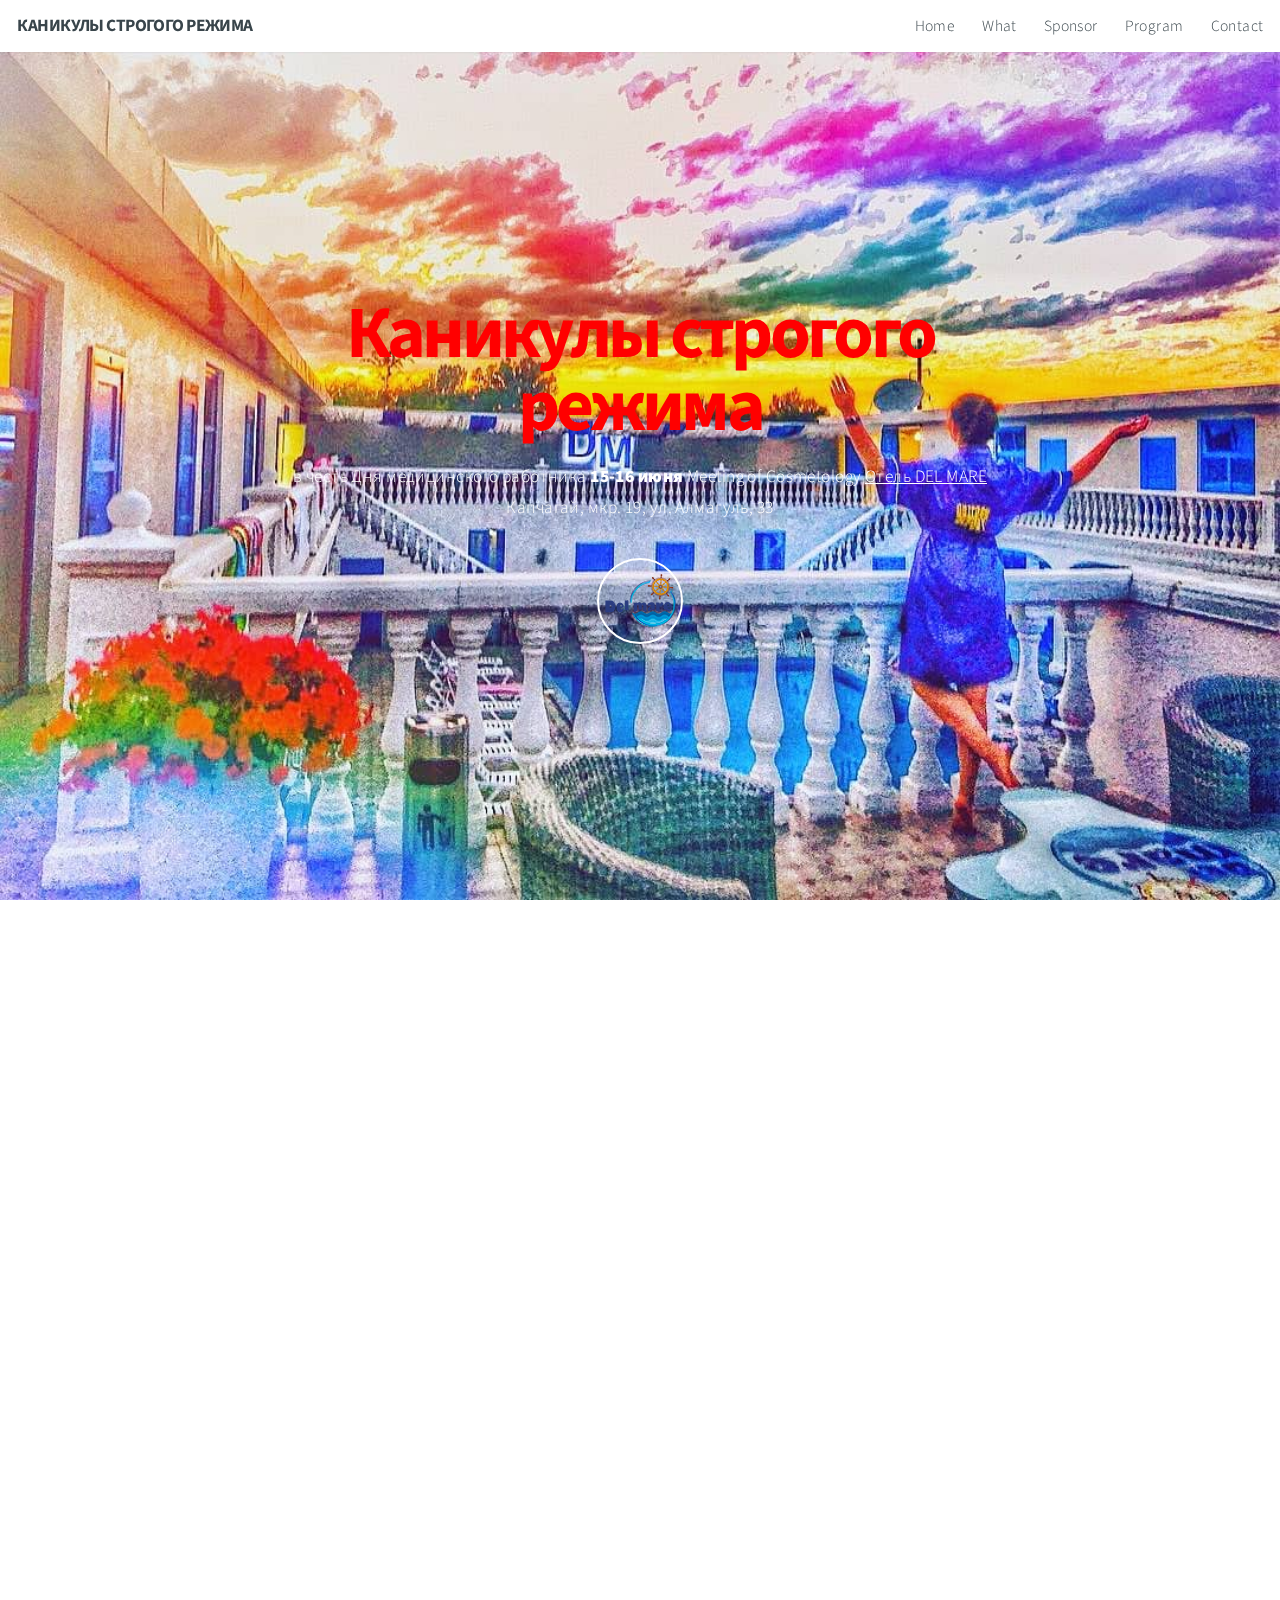
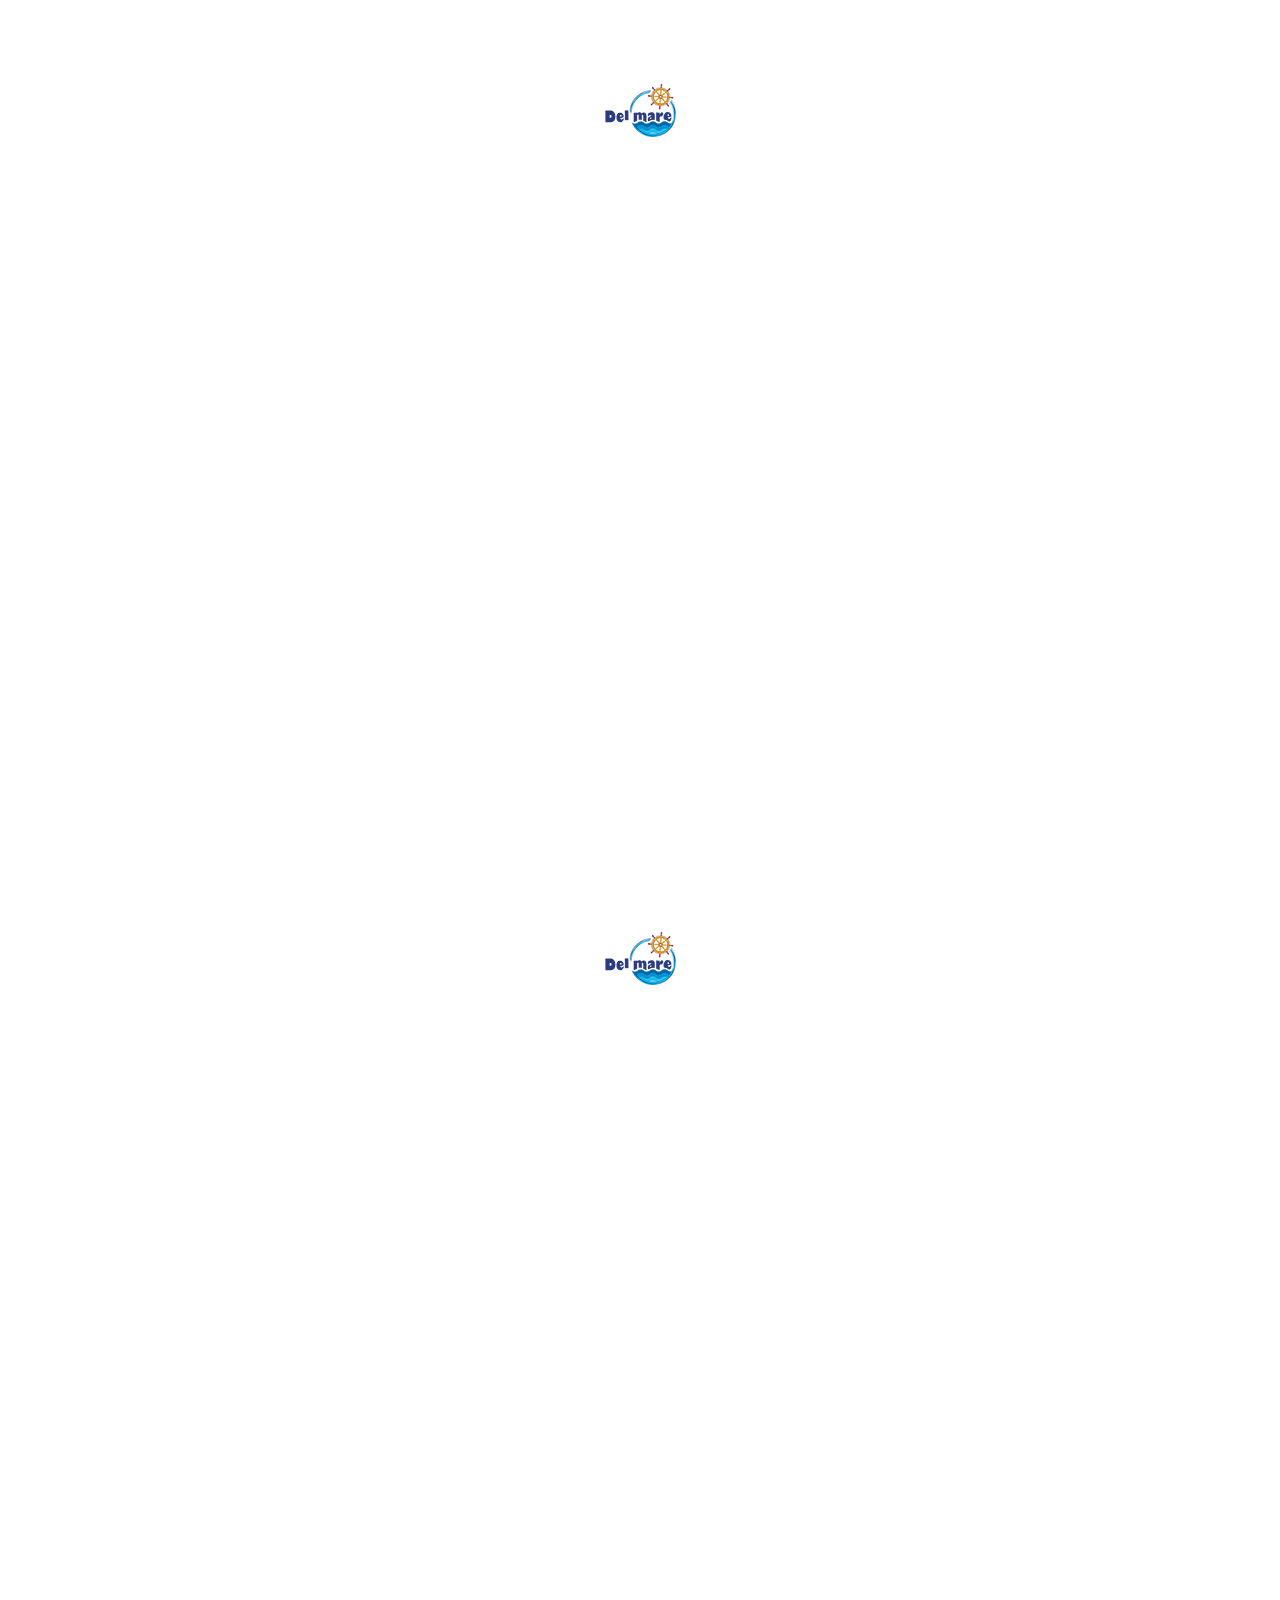
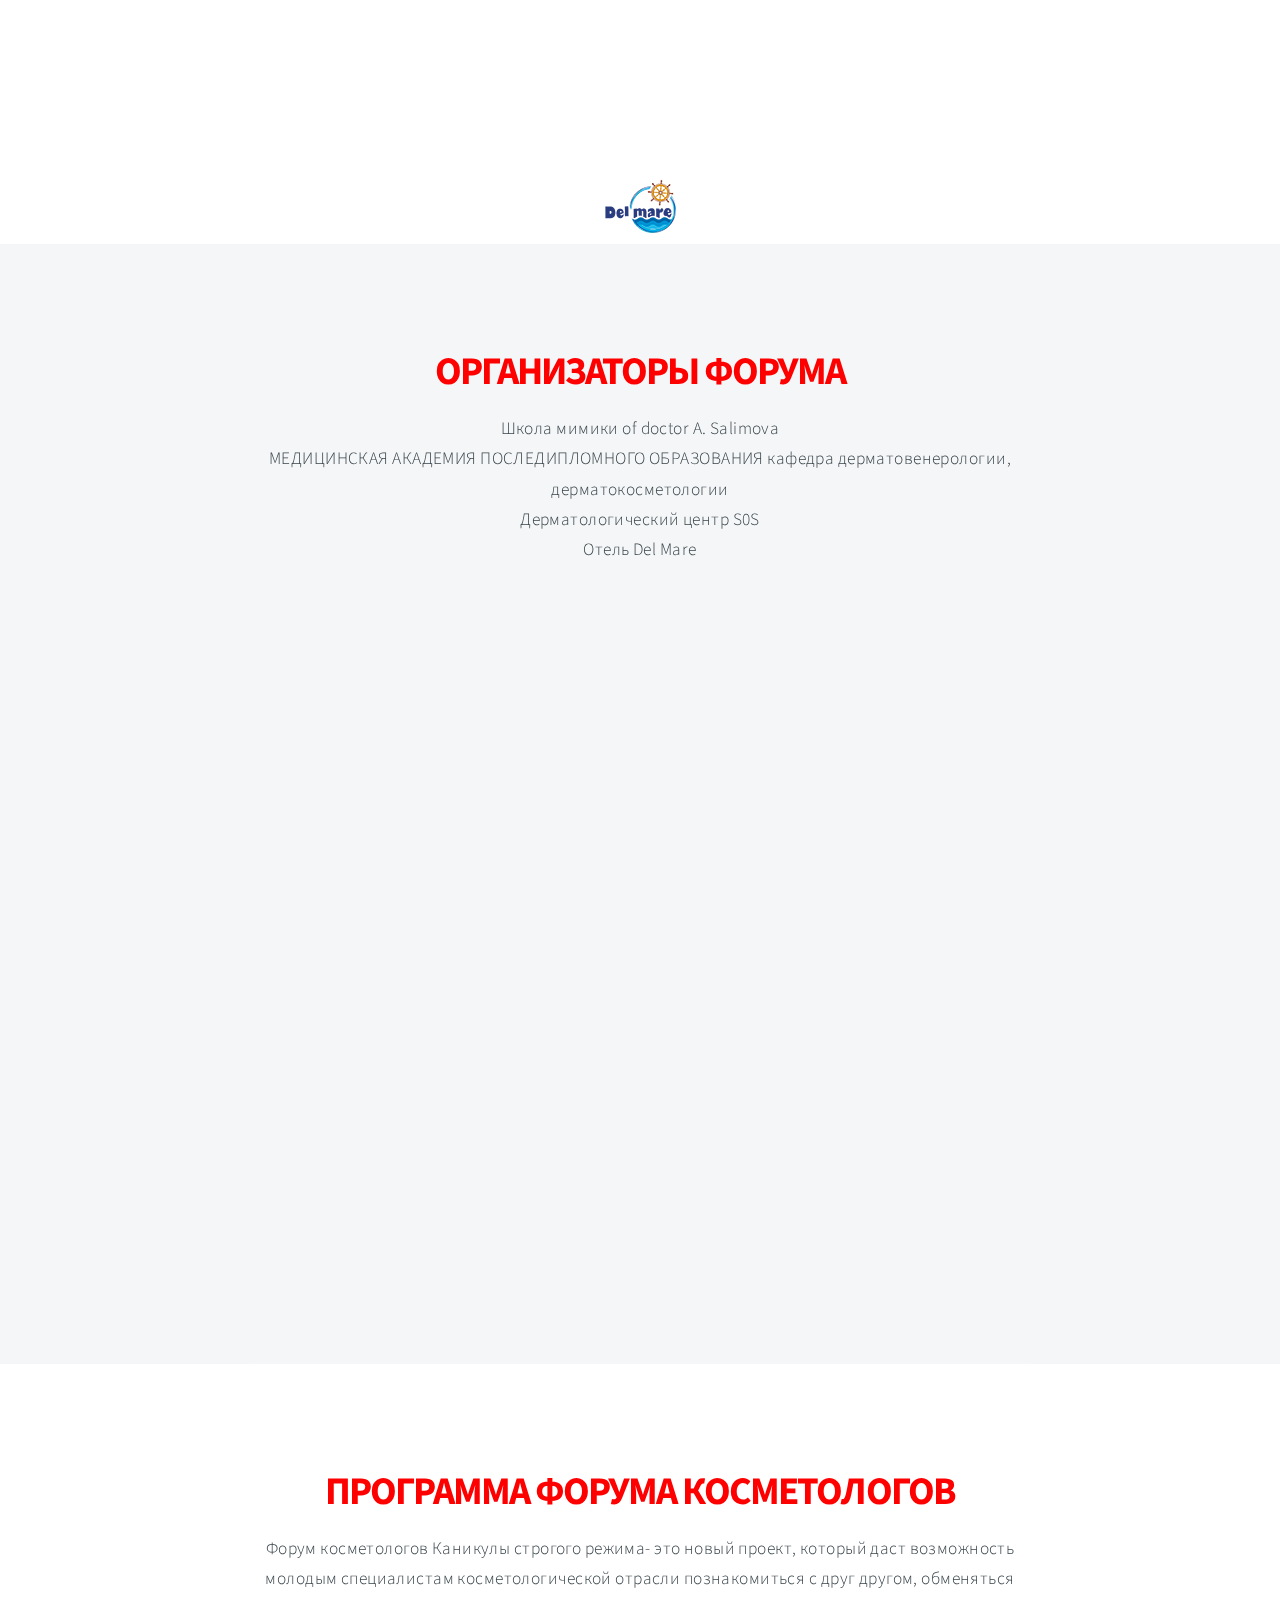
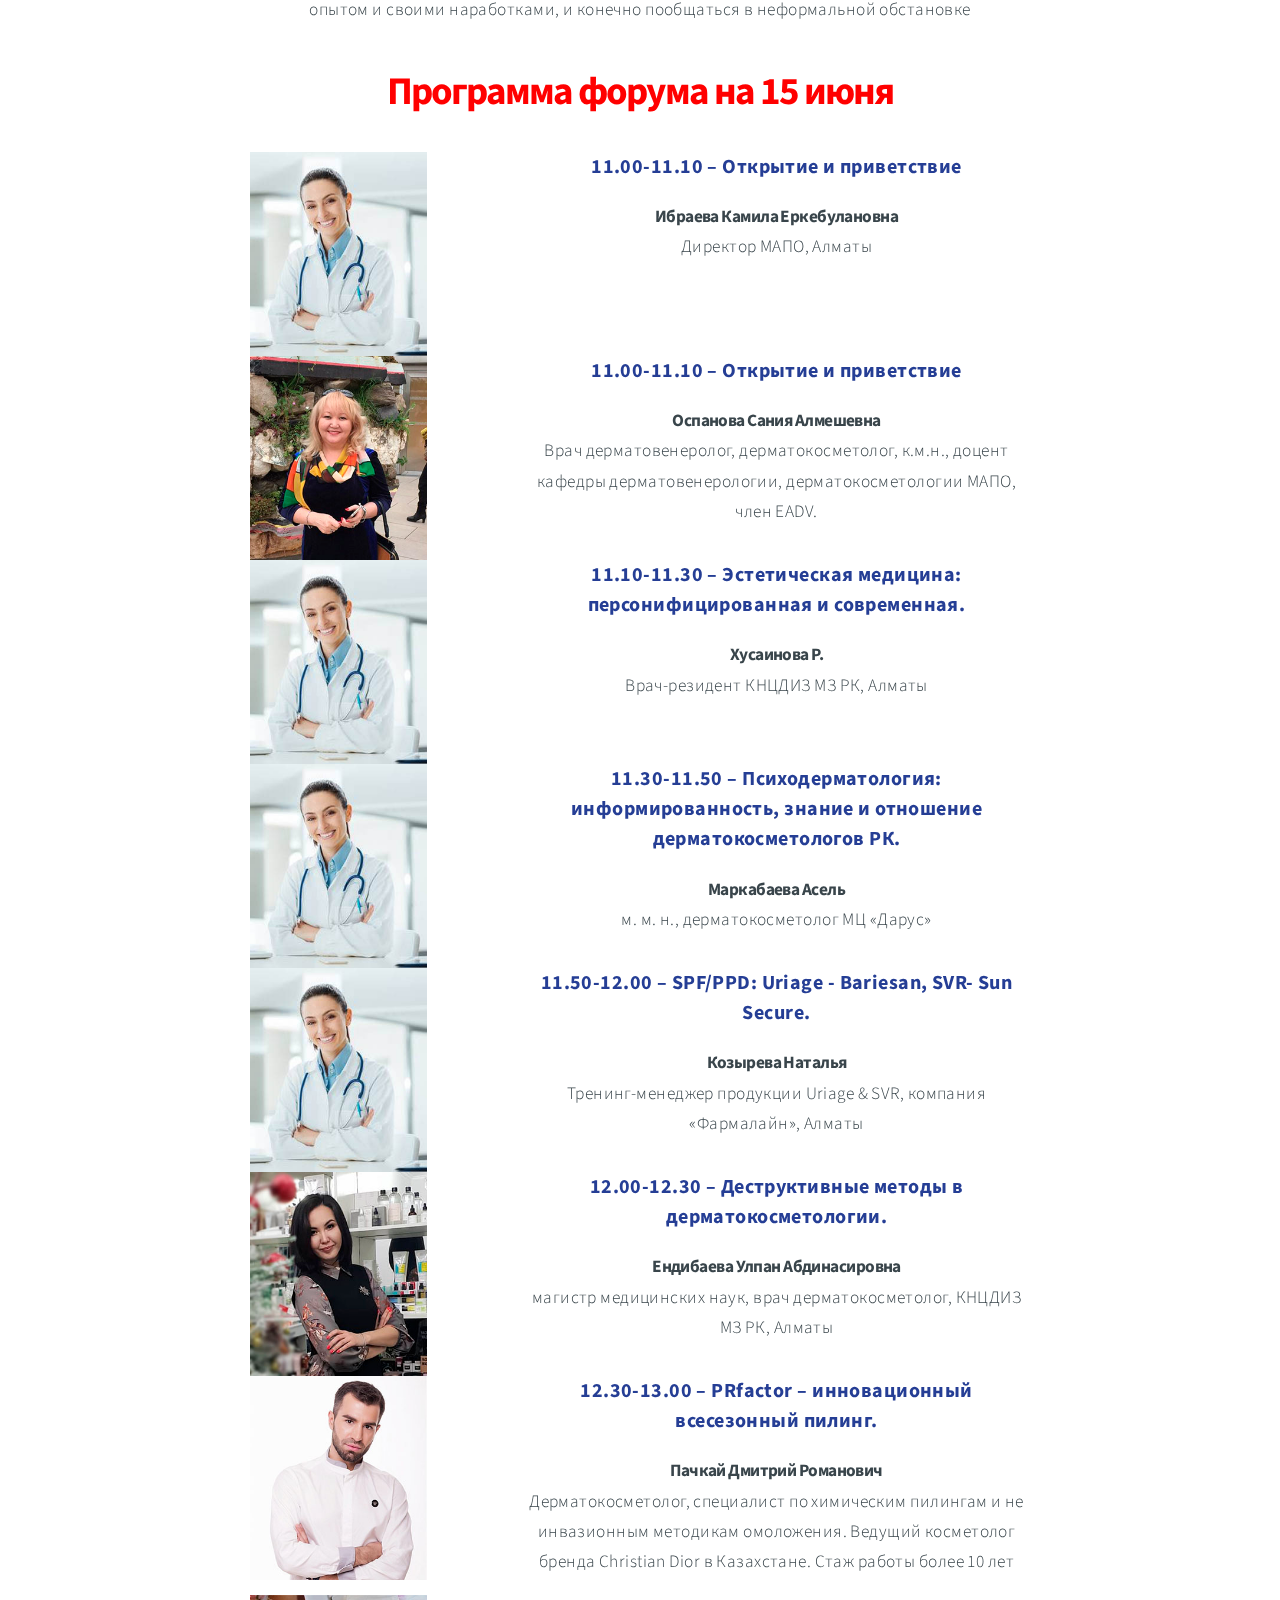
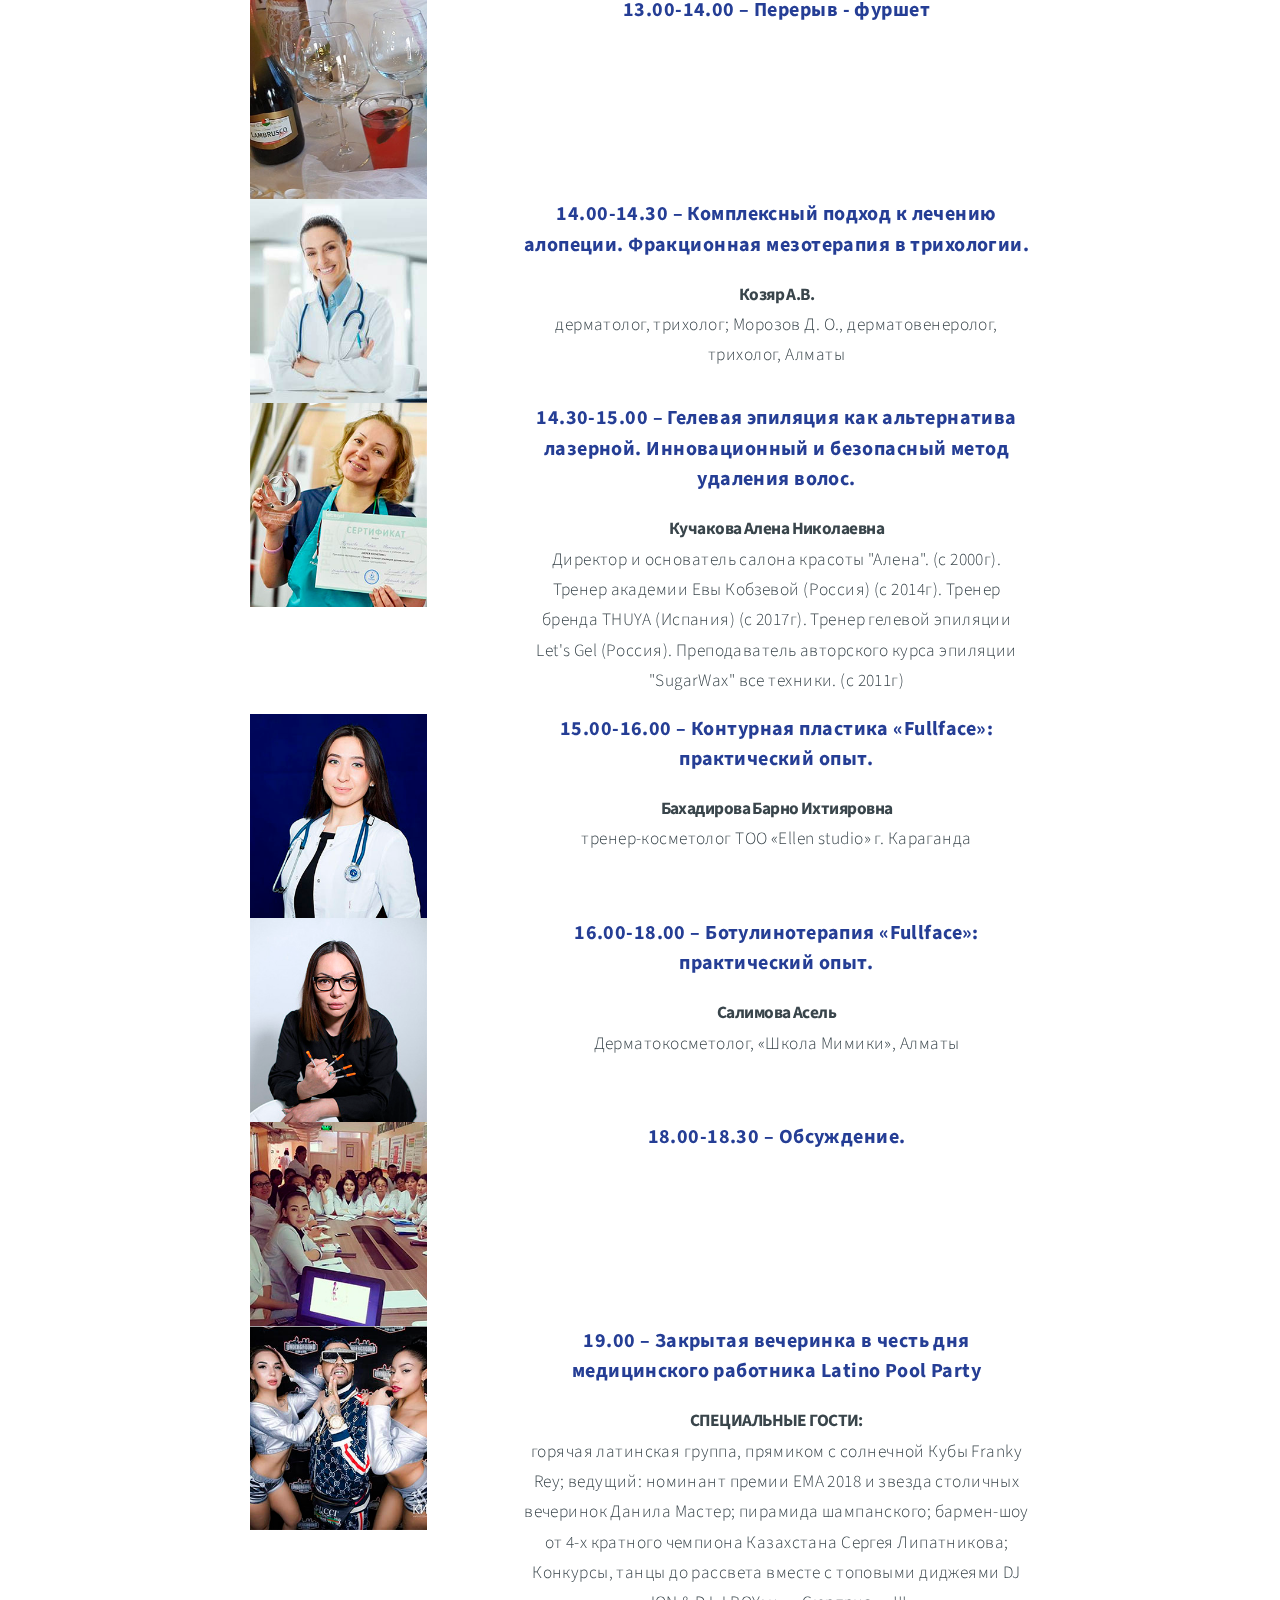
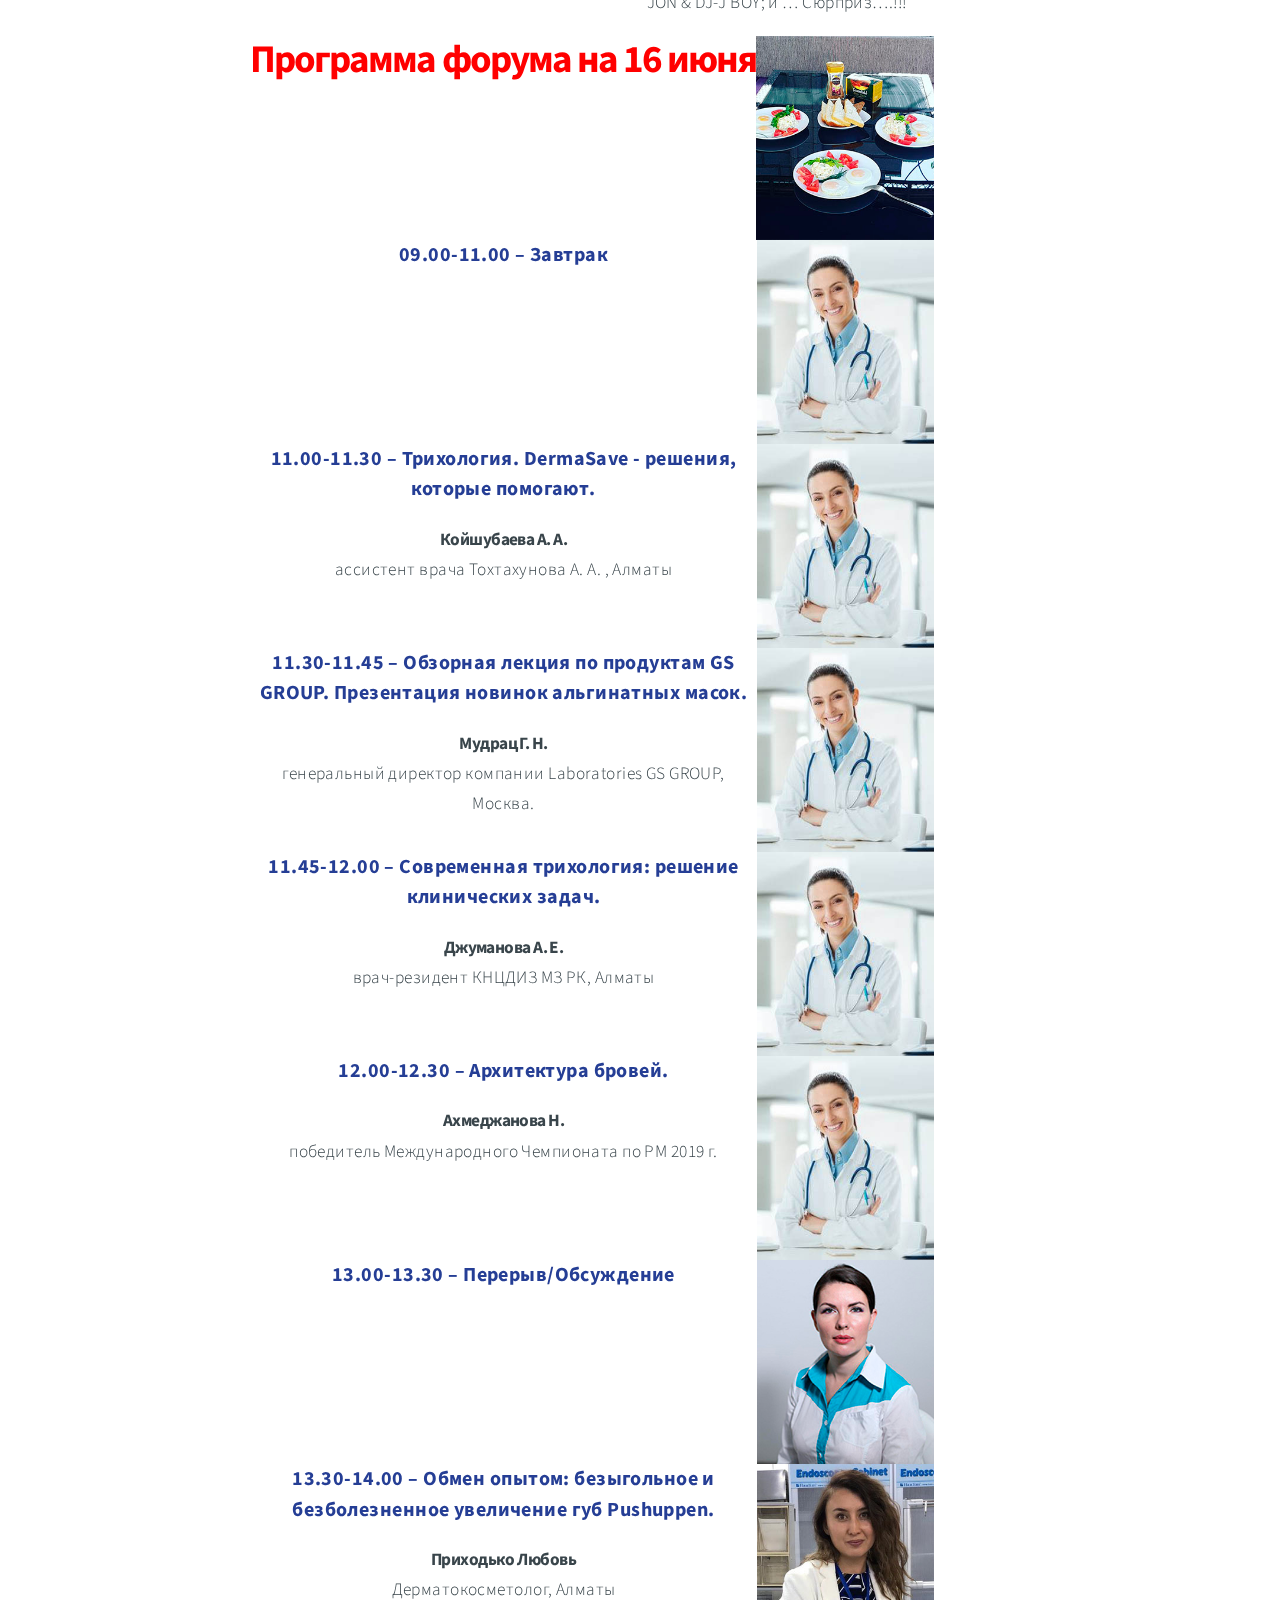
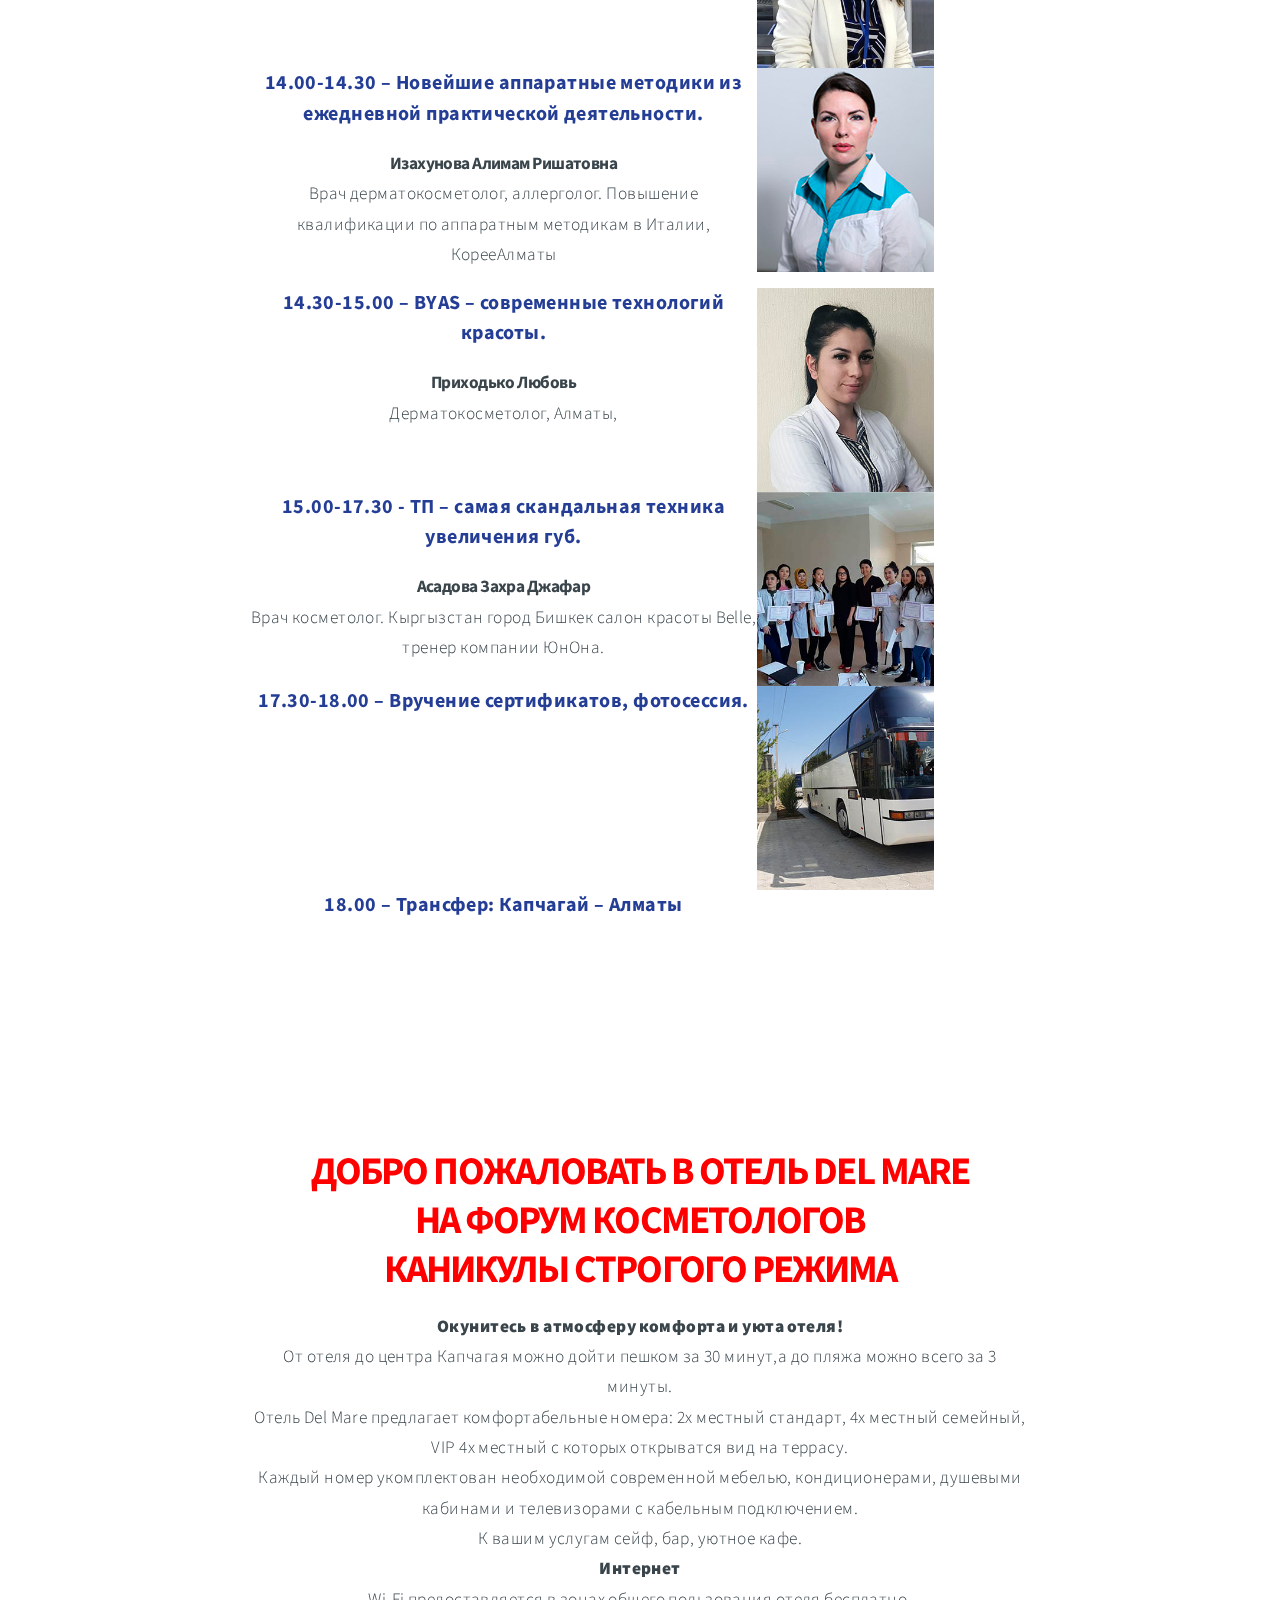
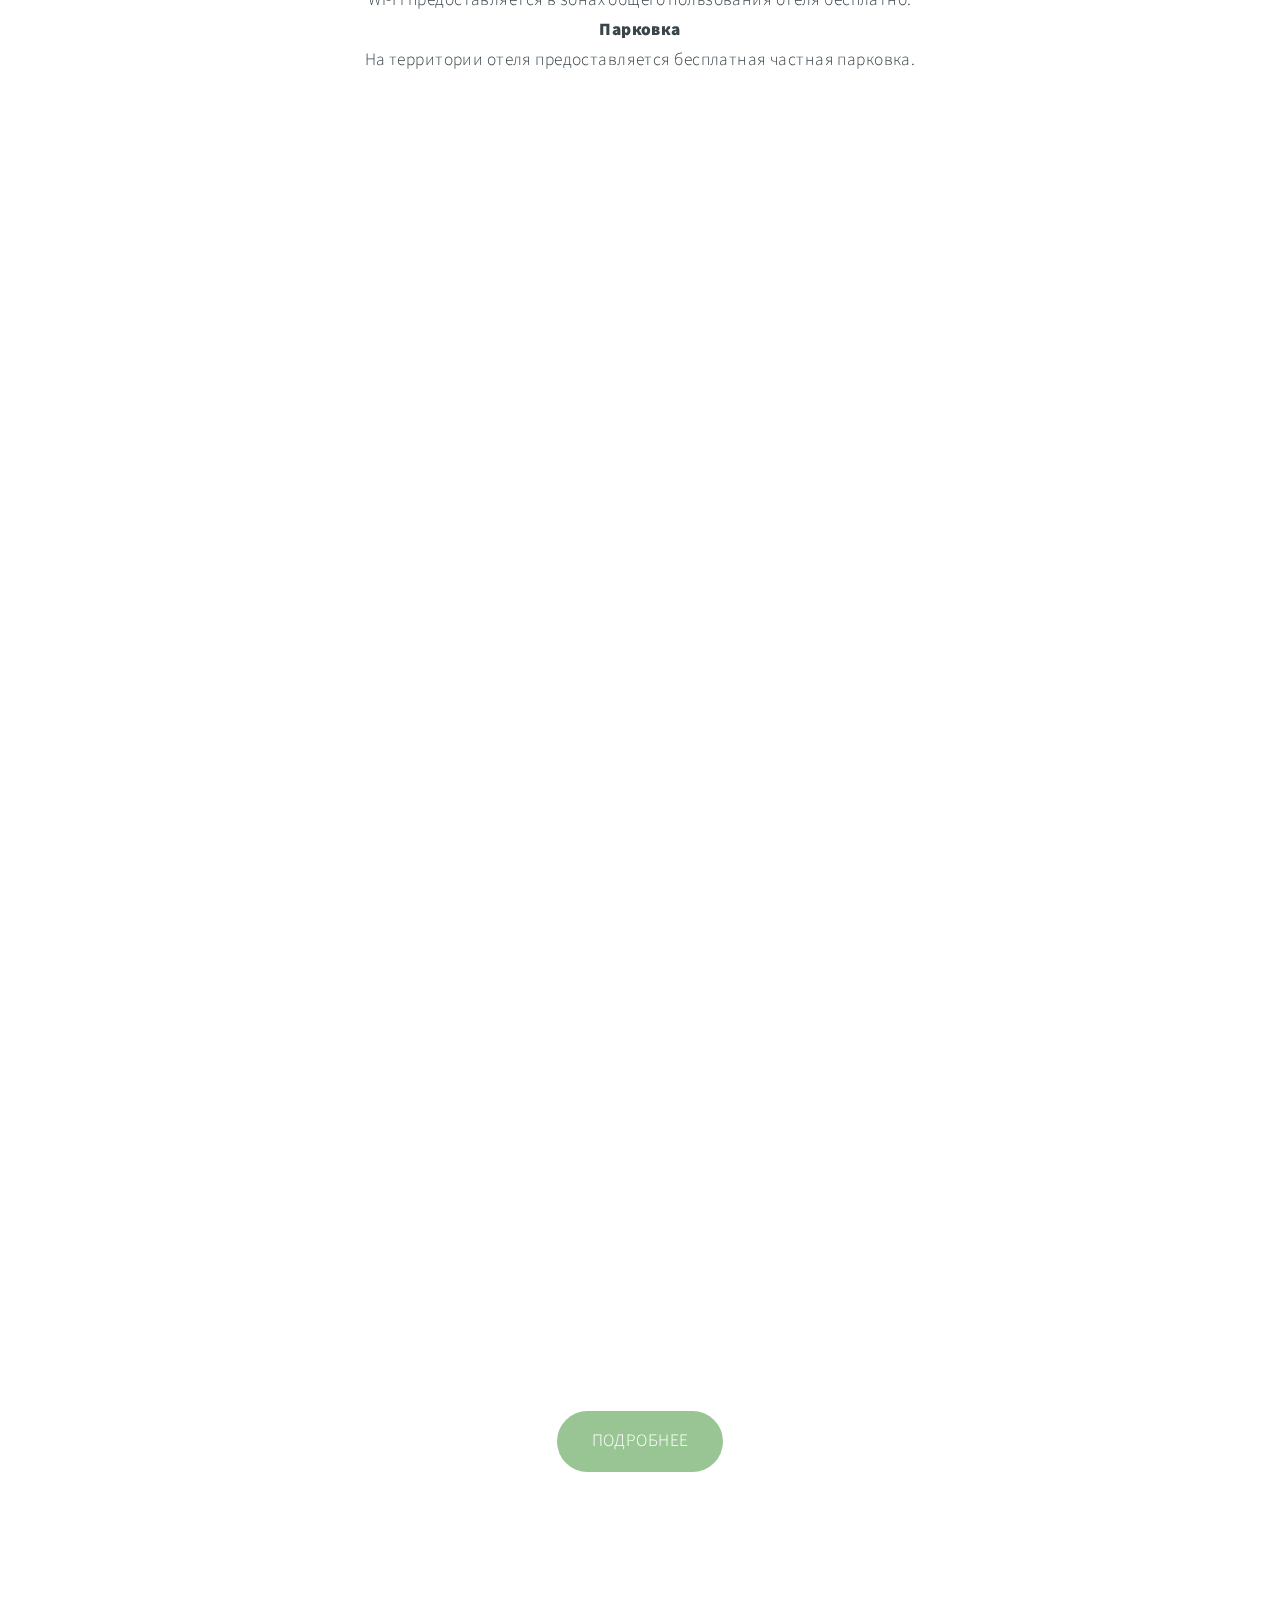
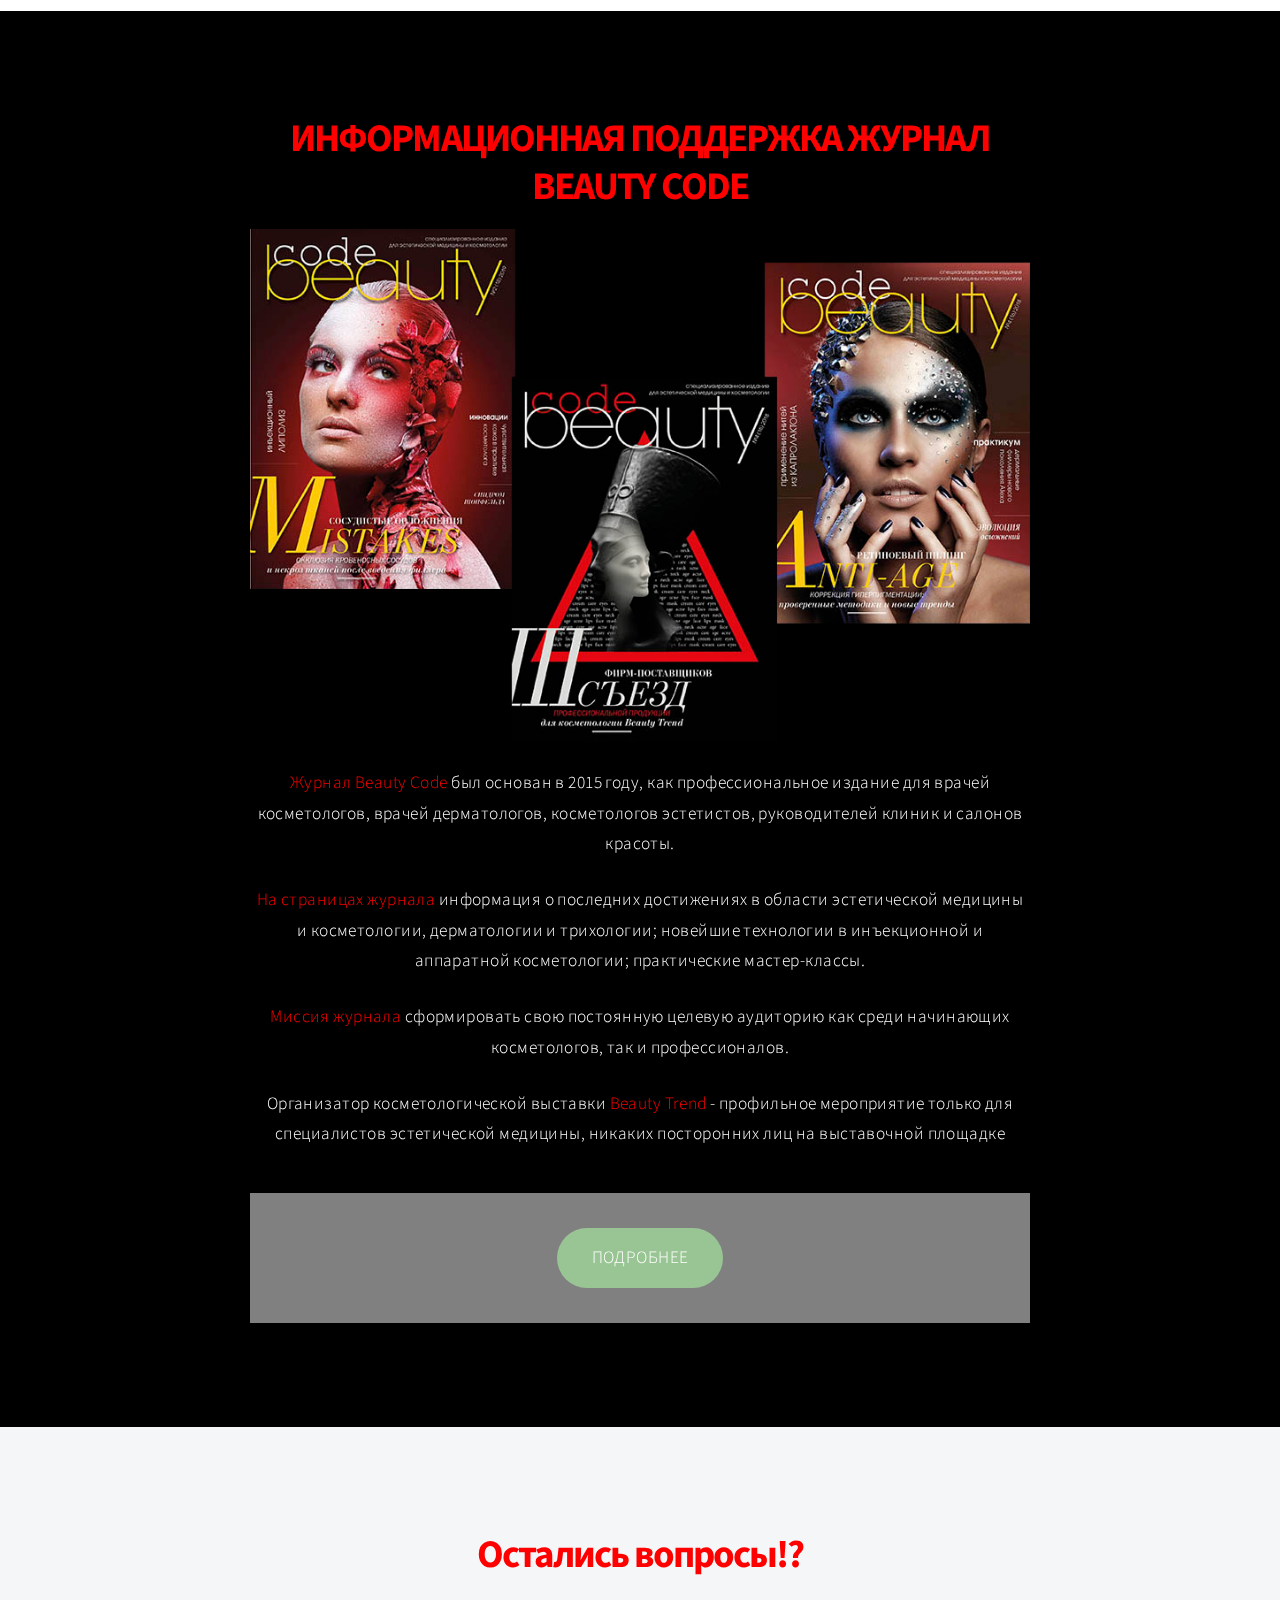
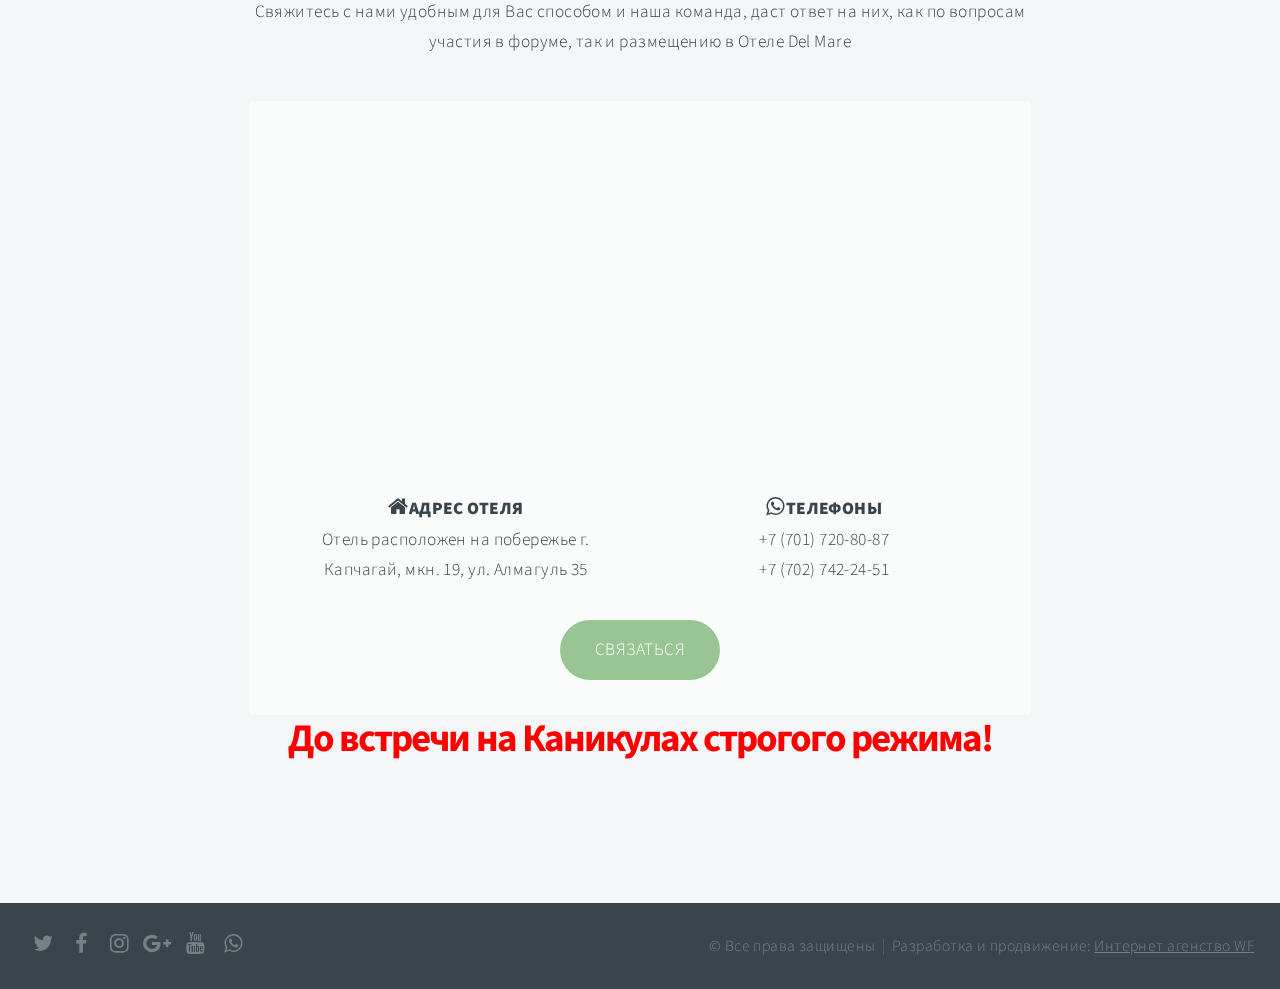
==== commit fa7f4946: "Update index.html" ====
--- a/index.html
+++ b/index.html
@@ -174,6 +174,275 @@
 </header>
 </div>
 </section>-->
+
+<!-- spikers-->
+<section id="workspikers" class="main style3 primary">
+<div class="content">
+<header>
+<h2>ПРОГРАММА ФОРУМА КОСМЕТОЛОГОВ</h2>
+<p>Форум косметологов Каникулы строгого режима- это новый проект, который даст возможность молодым специалистам косметологической отрасли познакомиться с друг другом, обменяться опытом и своими наработками, и конечно пообщаться в неформальной обстановке </p>
+</header>
+<header>
+<h2>Программа форума на 15 июня</h2>
+</header>
+<!-- Gallery  -->
+<div class="gallery">
+<article class="from-left">
+<a href="images/fulls/ospanova_big.jpg" class="image fit"><img src="images/thumbs/ospanova.jpg" title="" alt="" /></a>
+</article>
+<article class="from-right">
+<p class="forumdata">11.00-11.10 – Открытие и приветствие</p>
+<h3>Ибраева Камила Еркебулановна</h3>
+<p class="forumall"> Директор МАПО, Алматы</p>
+</article>
+<!-- 11.00-11.10 -->
+<article class="from-left">
+<a href="images/fulls/ospanova1_big.jpg" class="image fit"><img src="images/thumbs/ospanova1.jpg" title="Оспанова Сания Алмешевна" alt="Оспанова Сания Алмешевна" /></a>
+</article>
+<article class="from-right">
+<p class="forumdata">11.00-11.10 – Открытие и приветствие</p>
+<h3>Оспанова Сания Алмешевна</h3>
+<p class="forumall">Врач дерматовенеролог, дерматокосметолог, к.м.н., доцент кафедры дерматовенерологии, дерматокосметологии МАПО, член EADV.</p>
+</article>
+<!-- 11.10-11.30 -->
+<article class="from-left">
+<a href="images/fulls/ospanova_big.jpg" class="image fit"><img src="images/thumbs/ospanova.jpg" title="" alt="" /></a>
+</article>
+<article class="from-right">
+<p class="forumdata">11.10-11.30 – Эстетическая медицина: персонифицированная и современная.</p>
+<h3>Хусаинова Р.</h3>
+<p class="forumall">Врач-резидент КНЦДИЗ МЗ РК, Алматы</p>
+</article>
+<!-- 11.30-11.50  -->
+<article class="from-left">
+<a href="images/fulls/ospanova_big.jpg" class="image fit"><img src="images/thumbs/ospanova.jpg" title="" alt="" /></a>
+</article>
+<article class="from-right">
+<p class="forumdata">11.30-11.50 – Психодерматология: информированность, знание и отношение дерматокосметологов РК.</p>
+<h3>Маркабаева Асель</h3>
+<p class="forumall">м. м. н., дерматокосметолог МЦ «Дарус»</p>
+</article>
+<!-- 11.50-12.00  -->
+<article class="from-left">
+<a href="images/fulls/ospanova_big.jpg" class="image fit"><img src="images/thumbs/ospanova.jpg" title="" alt="" /></a>
+</article>
+<article class="from-right">
+<p class="forumdata">11.50-12.00 – SPF/PPD: Uriage - Bariesan, SVR- Sun Secure.
+</p>
+<h3>Козырева Наталья</h3>
+<p class="forumall">Тренинг-менеджер продукции  Uriage & SVR, компания «Фармалайн», Алматы</p>
+</article>
+<!-- 12.00-12.30  -->
+<article class="from-left">
+<a href="images/fulls/endibaeva_big.jpg" class="image fit"><img src="images/thumbs/endibaeva.jpg" title="Ендибаева Улпан Абдинасировна" alt=" Ендибаева Улпан Абдинасировна" /></a>
+</article>
+<article class="from-right">
+<p class="forumdata">12.00-12.30 – Деструктивные методы в дерматокосметологии.</p>
+<h3> Ендибаева Улпан Абдинасировна</h3>
+<p class="forumall">магистр медицинских наук, врач дерматокосметолог, КНЦДИЗ МЗ РК, Алматы</p>
+</article>
+<!-- 12.30-13.00-->
+<article class="from-left">
+<a href="images/fulls/pachkai_big.jpg" class="image fit"><img src="images/thumbs/pachkai.jpg" title="Пачкай Дмитрий Романович" alt="Пачкай Дмитрий Романович" /></a>
+</article>
+<article class="from-right">
+<p class="forumdata">12.30-13.00 – PRfactor – инновационный всесезонный пилинг.</p>
+<h3>Пачкай Дмитрий Романович</h3>
+<p class="forumall">Дерматокосметолог, специалист по химическим пилингам и не инвазионным методикам омоложения. 
+Ведущий косметолог бренда Christian Dior в Казахстане. 
+Стаж работы более 10 лет</p>
+</article>
+<!-- 13.00-14.00 -->
+<article class="from-left">
+<a href="images/fulls/furhet_big.jpg" class="image fit"><img src="images/thumbs/furhet.jpg" title="Фуршет отель Del Mare" alt="Фуршет отель Del Mare" /></a>
+</article>
+<article class="from-right">
+<p class="forumdata">13.00-14.00 – Перерыв - фуршет</p>
+<h3></h3>
+<p class="forumall">
+</p>
+</article>
+<!-- 14.00-14.30 -->
+<article class="from-left">
+<a href="images/fulls/ospanova_big.jpg" class="image fit"><img src="images/thumbs/ospanova.jpg" title="" alt="" /></a>
+</article>
+<article class="from-right">
+<p class="forumdata">14.00-14.30 – Комплексный подход к лечению алопеции. Фракционная мезотерапия в трихологии.</p>
+<h3>Козяр А.В.</h3>
+<p class="forumall">дерматолог, трихолог; Морозов Д. О., дерматовенеролог, трихолог, Алматы</p>
+</article>
+<!-- 14.30-15.00 -->
+<article class="from-left">
+<a href="images/fulls/kyhakova_big.jpg" class="image fit"><img src="images/thumbs/kyhakova.jpg" title="Кучакова Алена Николаевна" alt="Кучакова Алена Николаевна" /></a>
+</article>
+<article class="from-right">
+<p class="forumdata">14.30-15.00 – Гелевая эпиляция как альтернатива лазерной. Инновационный и безопасный метод удаления волос.</p>
+<h3>Кучакова Алена Николаевна</h3>
+<p class="forumall">Директор и основатель салона красоты "Алена". (с 2000г).
+Тренер академии Евы Кобзевой (Россия) (с 2014г).
+Тренер бренда THUYA (Испания) (с 2017г).
+Тренер гелевой эпиляции Let's Gel (Россия). 
+Преподаватель авторского курса эпиляции "SugarWax" все техники. (с 2011г)</p>
+</article>
+<!-- 15.00-16.00  -->
+<article class="from-left">
+<a href="images/fulls/baxadirova_big.jpg" class="image fit"><img src="images/thumbs/baxadirova.jpg" title="Бахадирова Барно Ихтияровна" alt="Бахадирова Барно Ихтияровна" /></a>
+</article>
+<article class="from-right">
+<p class="forumdata">15.00-16.00 – Контурная	пластика	«Fullface»: практический опыт.</p>
+<h3>Бахадирова Барно Ихтияровна</h3>
+<p class="forumall">тренер-косметолог ТОО «Ellen studio» г. Караганда</p>
+</article>
+<!-- 16.00-18.00  -->
+<article class="from-left">
+<a href="images/fulls/salimova_big.jpg" class="image fit"><img src="images/thumbs/salimova.jpg" title="Салимова Асель" alt="Салимова Асель" /></a>
+</article>
+<article class="from-right">
+<p class="forumdata">16.00-18.00 – Ботулинотерапия «Fullface»: практический опыт.</p>
+<h3>Салимова Асель</h3>
+<p class="forumall">Дерматокосметолог, «Школа Мимики», Алматы</p>
+</article>
+<!-- 18.00-18.30 -->
+<article class="from-left">
+<a href="images/fulls/obs_big.jpg" class="image fit"><img src="images/thumbs/obs.jpg" title="Обсуждение" alt="Обсуждение" /></a>
+</article>
+<article class="from-right">
+<p class="forumdata">18.00-18.30 – Обсуждение.</p>
+<h3></h3>
+<p class="forumall"></p>
+</article>
+<!-- 19.00  -->
+<article class="from-left">
+<a href="images/fulls/frank_big.jpg" class="image fit"><img src="images/thumbs/frank.jpg" title="латинская группа Franky Rey" alt="латинская группа Franky Rey" /></a>
+</article>
+<article class="from-right">
+<p class="forumdata">19.00 – Закрытая вечеринка в честь дня медицинского работника Latino Pool Party</p>
+<h3>СПЕЦИАЛЬНЫЕ ГОСТИ: </h3>
+<p class="forumall">горячая латинская группа, прямиком с солнечной Кубы Franky Rey;
+ведущий: номинант премии EMA 2018 и звезда столичных вечеринок Данила Мастер;
+пирамида шампанского;
+бармен-шоу от 4-х кратного чемпиона Казахстана Сергея Липатникова;
+Конкурсы, танцы до рассвета вместе с топовыми диджеями DJ JON & DJ-J BOY;
+и … Сюрприз….!!!</p>
+</article>
+<!-- 16 июня -->
+<header>
+<h2>Программа форума на 16 июня</h2>
+</header>
+<!-- 09.00-11.00 -->
+<article class="from-left">
+<a href="images/fulls/brekker_big.jpg" class="image fit"><img src="images/thumbs/brekker.jpg" title="Завтрак в отеле Del Mare" alt="Завтрак в отеле Del Mare" /></a>
+</article>
+<article class="from-right">
+<p class="forumdata">09.00-11.00  – Завтрак</p>
+<h3></h3>
+<p class="forumall"></p>
+</article>
+<!-- 11.00-11.30 -->
+<article class="from-left">
+<a href="images/fulls/ospanova_big.jpg" class="image fit"><img src="images/thumbs/ospanova.jpg" title="" alt="" /></a>
+</article>
+<article class="from-right">
+<p class="forumdata">11.00-11.30 – Трихология. DermaSave - решения, которые помогают.</p>
+<h3>Койшубаева А. А.</h3>
+<p class="forumall">ассистент врача Тохтахунова А. А. , Алматы</p>
+</article>
+<!-- 11.30-11.45 -->
+<article class="from-left">
+<a href="images/fulls/ospanova_big.jpg" class="image fit"><img src="images/thumbs/ospanova.jpg" title="" alt="" /></a>
+</article>
+<article class="from-right">
+<p class="forumdata">11.30-11.45 – Обзорная лекция по продуктам GS GROUP. Презентация новинок альгинатных масок.</p>
+<h3>Мудрац Г. Н.</h3>
+<p class="forumall">генеральный директор компании Laboratories GS GROUP, Москва.</p>
+</article>
+<!-- 11.45-12.00 -->
+<article class="from-left">
+<a href="images/fulls/ospanova_big.jpg" class="image fit"><img src="images/thumbs/ospanova.jpg" title="" alt="" /></a>
+</article>
+<article class="from-right">
+<p class="forumdata">11.45-12.00 –  Современная трихология: решение клинических задач.</p>
+<h3>Джуманова А. Е.</h3>
+<p class="forumall">врач-резидент КНЦДИЗ МЗ РК, Алматы</p>
+</article>
+<!-- 12.00-12.30  -->
+<article class="from-left">
+<a href="images/fulls/ospanova_big.jpg" class="image fit"><img src="images/thumbs/ospanova.jpg" title="" alt="" /></a>
+</article>
+<article class="from-right">
+<p class="forumdata">12.00-12.30 – Архитектура бровей.</p>
+<h3>Ахмеджанова Н.</h3>
+<p class="forumall">победитель Международного Чемпионата по РМ 2019 г.</p>
+</article>
+<!-- 13.00-13.30 -->
+<article class="from-left">
+<a href="images/fulls/ospanova_big.jpg" class="image fit"><img src="images/thumbs/ospanova.jpg" title="" alt="" /></a>
+</article>
+<article class="from-right">
+<p class="forumdata">13.00-13.30 – Перерыв/Обсуждение</p>
+<h3></h3>
+<p class="forumall">
+</p>
+</article>
+<!-- 13.30-14.00 -->
+<article class="from-left">
+<a href="images/fulls/luba_big.jpg" class="image fit"><img src="images/thumbs/luba.jpg" title="Приходько Любовь" alt="Приходько Любовь" /></a>
+</article>
+<article class="from-right">
+<p class="forumdata">13.30-14.00 – Обмен опытом: безыгольное и безболезненное  увеличение губ Pushuppen. </p>
+<h3>Приходько Любовь</h3>
+<p class="forumall">Дерматокосметолог, Алматы</p>
+</article>
+<!-- 14.00-14.30 -->
+<article class="from-left">
+<a href="images/fulls/izaxynova_big.jpg" class="image fit"><img src="images/thumbs/izaxynova.jpg" title="Изахунова Алимам Ришатовна" alt="Изахунова Алимам Ришатовна" /></a>
+</article>
+<article class="from-right">
+<p class="forumdata">14.00-14.30 – Новейшие	аппаратные методики из ежедневной практической деятельности.</p>
+<h3>Изахунова Алимам Ришатовна</h3>
+<p class="forumall">Врач дерматокосметолог, аллерголог.
+Повышение квалификации по аппаратным методикам в Италии, КорееАлматы</p>
+</article>
+<!-- 14.30-15.00 -->
+<article class="from-left">
+<a href="images/fulls/luba_big.jpg" class="image fit"><img src="images/thumbs/luba.jpg" title="Приходько Любовь" alt="Приходько Любовь" /></a>
+</article>
+<article class="from-right">
+<p class="forumdata">14.30-15.00 – BYAS – современные технологий красоты. </p>
+<h3>Приходько Любовь</h3>
+<p class="forumall">Дерматокосметолог, Алматы,</p>
+</article>
+<!-- 15.00-17.30 -->
+<article class="from-left">
+<a href="images/fulls/asadova_big.jpg" class="image fit"><img src="images/thumbs/asadova.jpg" title="Асадова Захра Джафар" alt="Асадова Захра Джафар" /></a>
+</article>
+<article class="from-right">
+<p class="forumdata">15.00-17.30 - ТП – самая скандальная техника увеличения губ.</p>
+<h3>Асадова Захра Джафар</h3>
+<p class="forumall">Врач косметолог. Кыргызстан город Бишкек салон красоты   Belle,  тренер компании ЮнОна.</p>
+</article>
+<!-- 17.30-18.00  -->
+<article class="from-left">
+<a href="images/fulls/serf_big.jpg" class="image fit"><img src="images/thumbs/serf.jpg" title="Вручение сертификатов" alt="Вручение сертификатов косметологов" /></a>
+</article>
+<article class="from-right">
+<p class="forumdata">17.30-18.00 – Вручение сертификатов, фотосессия.</p>
+<h3></h3>
+<p class="forumall"></p>
+</article>
+<!-- 18.00-->
+<article class="from-left">
+<a href="images/fulls/transfer_big.jpg" class="image fit"><img src="images/thumbs/transfer.jpg" title="Трансфер Отель Del Mare" alt="Трансфер Отель Del Mare" /></a>
+</article>
+<article class="from-right">
+<p class="forumdata">18.00 – Трансфер: Капчагай – Алматы</p>
+<h3></h3>
+<p class="forumall"></p>
+</article>
+</div>
+</div>
+</section>
+
 <!-- hotel -->
 <section id="work1" class="main style3 primary">
 <div class="content">
@@ -253,274 +522,6 @@
 </div>
 </div>
 </section>
-<!-- spikers-->
-<section id="workspikers" class="main style3 primary">
-<div class="content">
-<header>
-<h2>ПРОГРАММА ФОРУМА КОСМЕТОЛОГОВ</h2>
-<p>Форум косметологов Каникулы строгого режима- это новый проект, который даст возможность молодым специалистам косметологической отрасли познакомиться с друг другом, обменяться опытом и своими наработками, и конечно пообщаться в неформальной обстановке </p>
-</header>
-<header>
-<h2>Программа форума на 15 июня</h2>
-</header>
-<!-- Gallery  -->
-<div class="gallery">
-<article class="from-left">
-<a href="images/fulls/ospanova_big.jpg" class="image fit"><img src="images/thumbs/ospanova.jpg" title="" alt="" /></a>
-</article>
-<article class="from-right">
-<p class="forumdata">11.00-11.10 – Открытие и приветствие</p>
-<h3>Ибраева Камила Еркебулановна</h3>
-<p class="forumall"> Директор МАПО, Алматы</p>
-</article>
-<!-- 11.00-11.10 -->
-<article class="from-left">
-<a href="images/fulls/ospanova1_big.jpg" class="image fit"><img src="images/thumbs/ospanova1.jpg" title="Оспанова Сания Алмешевна" alt="Оспанова Сания Алмешевна" /></a>
-</article>
-<article class="from-right">
-<p class="forumdata">11.00-11.10 – Открытие и приветствие</p>
-<h3>Оспанова Сания Алмешевна</h3>
-<p class="forumall">Врач дерматовенеролог, дерматокосметолог, к.м.н., доцент кафедры дерматовенерологии, дерматокосметологии МАПО, член EADV.</p>
-</article>
-<!-- 11.10-11.30 -->
-<article class="from-left">
-<a href="images/fulls/ospanova_big.jpg" class="image fit"><img src="images/thumbs/ospanova.jpg" title="" alt="" /></a>
-</article>
-<article class="from-right">
-<p class="forumdata">11.10-11.30 – Эстетическая медицина: персонифицированная и современная.</p>
-<h3>Хусаинова Р.</h3>
-<p class="forumall">Врач-резидент КНЦДИЗ МЗ РК, Алматы</p>
-</article>
-<!-- 11.30-11.50  -->
-<article class="from-left">
-<a href="images/fulls/ospanova_big.jpg" class="image fit"><img src="images/thumbs/ospanova.jpg" title="" alt="" /></a>
-</article>
-<article class="from-right">
-<p class="forumdata">11.30-11.50 – Психодерматология: информированность, знание и отношение дерматокосметологов РК.</p>
-<h3>Маркабаева Асель</h3>
-<p class="forumall">м. м. н., дерматокосметолог МЦ «Дарус»</p>
-</article>
-<!-- 11.50-12.00  -->
-<article class="from-left">
-<a href="images/fulls/ospanova_big.jpg" class="image fit"><img src="images/thumbs/ospanova.jpg" title="" alt="" /></a>
-</article>
-<article class="from-right">
-<p class="forumdata">11.50-12.00 – SPF/PPD: Uriage - Bariesan, SVR- Sun Secure.
-</p>
-<h3>Козырева Наталья</h3>
-<p class="forumall">Тренинг-менеджер продукции  Uriage & SVR, компания «Фармалайн», Алматы</p>
-</article>
-<!-- 12.00-12.30  -->
-<article class="from-left">
-<a href="images/fulls/endibaeva_big.jpg" class="image fit"><img src="images/thumbs/endibaeva.jpg" title="Ендибаева Улпан Абдинасировна" alt=" Ендибаева Улпан Абдинасировна" /></a>
-</article>
-<article class="from-right">
-<p class="forumdata">12.00-12.30 – Деструктивные методы в дерматокосметологии.</p>
-<h3> Ендибаева Улпан Абдинасировна</h3>
-<p class="forumall">магистр медицинских наук, врач дерматокосметолог, КНЦДИЗ МЗ РК, Алматы</p>
-</article>
-<!-- 12.30-13.00-->
-<article class="from-left">
-<a href="images/fulls/pachkai_big.jpg" class="image fit"><img src="images/thumbs/pachkai.jpg" title="Пачкай Дмитрий Романович" alt="Пачкай Дмитрий Романович" /></a>
-</article>
-<article class="from-right">
-<p class="forumdata">12.30-13.00 – PRfactor – инновационный всесезонный пилинг.</p>
-<h3>Пачкай Дмитрий Романович</h3>
-<p class="forumall">Дерматокосметолог, специалист по химическим пилингам и не инвазионным методикам омоложения. 
-Ведущий косметолог бренда Christian Dior в Казахстане. 
-Стаж работы более 10 лет</p>
-</article>
-<!-- 13.00-14.00 -->
-<article class="from-left">
-<a href="images/fulls/furhet_big.jpg" class="image fit"><img src="images/thumbs/furhet.jpg" title="Фуршет отель Del Mare" alt="Фуршет отель Del Mare" /></a>
-</article>
-<article class="from-right">
-<p class="forumdata">13.00-14.00 – Перерыв - фуршет</p>
-<h3></h3>
-<p class="forumall">
-</p>
-</article>
-<!-- 14.00-14.30 -->
-<article class="from-left">
-<a href="images/fulls/ospanova_big.jpg" class="image fit"><img src="images/thumbs/ospanova.jpg" title="" alt="" /></a>
-</article>
-<article class="from-right">
-<p class="forumdata">14.00-14.30 – Комплексный подход к лечению алопеции. Фракционная мезотерапия в трихологии.</p>
-<h3>Козяр А.В.</h3>
-<p class="forumall">дерматолог, трихолог; Морозов Д. О., дерматовенеролог, трихолог, Алматы</p>
-</article>
-<!-- 14.30-15.00 -->
-<article class="from-left">
-<a href="images/fulls/kyhakova_big.jpg" class="image fit"><img src="images/thumbs/kyhakova.jpg" title="Кучакова Алена Николаевна" alt="Кучакова Алена Николаевна" /></a>
-</article>
-<article class="from-right">
-<p class="forumdata">14.30-15.00 – Гелевая эпиляция как альтернатива лазерной. Инновационный и безопасный метод удаления волос.</p>
-<h3>Кучакова Алена Николаевна</h3>
-<p class="forumall">Директор и основатель салона красоты "Алена". (с 2000г).
-Тренер академии Евы Кобзевой (Россия) (с 2014г).
-Тренер бренда THUYA (Испания) (с 2017г).
-Тренер гелевой эпиляции Let's Gel (Россия). 
-Преподаватель авторского курса эпиляции "SugarWax" все техники. (с 2011г)</p>
-</article>
-<!-- 15.00-16.00  -->
-<article class="from-left">
-<a href="images/fulls/baxadirova_big.jpg" class="image fit"><img src="images/thumbs/baxadirova.jpg" title="Бахадирова Барно Ихтияровна" alt="Бахадирова Барно Ихтияровна" /></a>
-</article>
-<article class="from-right">
-<p class="forumdata">15.00-16.00 – Контурная	пластика	«Fullface»: практический опыт.</p>
-<h3>Бахадирова Барно Ихтияровна</h3>
-<p class="forumall">тренер-косметолог ТОО «Ellen studio» г. Караганда</p>
-</article>
-<!-- 16.00-18.00  -->
-<article class="from-left">
-<a href="images/fulls/salimova_big.jpg" class="image fit"><img src="images/thumbs/salimova.jpg" title="Салимова Асель" alt="Салимова Асель" /></a>
-</article>
-<article class="from-right">
-<p class="forumdata">16.00-18.00 – Ботулинотерапия «Fullface»: практический опыт.</p>
-<h3>Салимова Асель</h3>
-<p class="forumall">Дерматокосметолог, «Школа Мимики», Алматы</p>
-</article>
-<!-- 18.00-18.30 -->
-<article class="from-left">
-<a href="images/fulls/obs_big.jpg" class="image fit"><img src="images/thumbs/obs.jpg" title="Обсуждение" alt="Обсуждение" /></a>
-</article>
-<article class="from-right">
-<p class="forumdata">18.00-18.30 – Обсуждение.</p>
-<h3></h3>
-<p class="forumall"></p>
-</article>
-<!-- 19.00  -->
-<article class="from-left">
-<a href="images/fulls/frank_big.jpg" class="image fit"><img src="images/thumbs/frank.jpg" title="латинская группа Franky Rey" alt="латинская группа Franky Rey" /></a>
-</article>
-<article class="from-right">
-<p class="forumdata">19.00 – Закрытая вечеринка в честь дня медицинского работника Latino Pool Party</p>
-<h3>СПЕЦИАЛЬНЫЕ ГОСТИ: </h3>
-<p class="forumall">горячая латинская группа, прямиком с солнечной Кубы Franky Rey;
-ведущий: номинант премии EMA 2018 и звезда столичных вечеринок Данила Мастер;
-пирамида шампанского;
-бармен-шоу от 4-х кратного чемпиона Казахстана Сергея Липатникова;
-Конкурсы, танцы до рассвета вместе с топовыми диджеями DJ JON & DJ-J BOY;
-и … Сюрприз….!!!</p>
-</article>
-<!-- 16 июня -->
-<header>
-<h2>Программа форума на 16 июня</h2>
-</header>
-<!-- 09.00-11.00 -->
-<article class="from-left">
-<a href="images/fulls/brekker_big.jpg" class="image fit"><img src="images/thumbs/brekker.jpg" title="Завтрак в отеле Del Mare" alt="Завтрак в отеле Del Mare" /></a>
-</article>
-<article class="from-right">
-<p class="forumdata">09.00-11.00  – Завтрак</p>
-<h3></h3>
-<p class="forumall"></p>
-</article>
-<!-- 11.00-11.30 -->
-<article class="from-left">
-<a href="images/fulls/ospanova_big.jpg" class="image fit"><img src="images/thumbs/ospanova.jpg" title="" alt="" /></a>
-</article>
-<article class="from-right">
-<p class="forumdata">11.00-11.30 – Трихология. DermaSave - решения, которые помогают.</p>
-<h3>Койшубаева А. А.</h3>
-<p class="forumall">ассистент врача Тохтахунова А. А. , Алматы</p>
-</article>
-<!-- 11.30-11.45 -->
-<article class="from-left">
-<a href="images/fulls/ospanova_big.jpg" class="image fit"><img src="images/thumbs/ospanova.jpg" title="" alt="" /></a>
-</article>
-<article class="from-right">
-<p class="forumdata">11.30-11.45 – Обзорная лекция по продуктам GS GROUP. Презентация новинок альгинатных масок.</p>
-<h3>Мудрац Г. Н.</h3>
-<p class="forumall">генеральный директор компании Laboratories GS GROUP, Москва.</p>
-</article>
-<!-- 11.45-12.00 -->
-<article class="from-left">
-<a href="images/fulls/ospanova_big.jpg" class="image fit"><img src="images/thumbs/ospanova.jpg" title="" alt="" /></a>
-</article>
-<article class="from-right">
-<p class="forumdata">11.45-12.00 –  Современная трихология: решение клинических задач.</p>
-<h3>Джуманова А. Е.</h3>
-<p class="forumall">врач-резидент КНЦДИЗ МЗ РК, Алматы</p>
-</article>
-<!-- 12.00-12.30  -->
-<article class="from-left">
-<a href="images/fulls/ospanova_big.jpg" class="image fit"><img src="images/thumbs/ospanova.jpg" title="" alt="" /></a>
-</article>
-<article class="from-right">
-<p class="forumdata">12.00-12.30 – Архитектура бровей.</p>
-<h3>Ахмеджанова Н.</h3>
-<p class="forumall">победитель Международного Чемпионата по РМ 2019 г.</p>
-</article>
-<!-- 13.00-13.30 -->
-<article class="from-left">
-<a href="images/fulls/ospanova_big.jpg" class="image fit"><img src="images/thumbs/ospanova.jpg" title="" alt="" /></a>
-</article>
-<article class="from-right">
-<p class="forumdata">13.00-13.30 – Перерыв/Обсуждение</p>
-<h3></h3>
-<p class="forumall">
-</p>
-</article>
-<!-- 13.30-14.00 -->
-<article class="from-left">
-<a href="images/fulls/luba_big.jpg" class="image fit"><img src="images/thumbs/luba.jpg" title="Приходько Любовь" alt="Приходько Любовь" /></a>
-</article>
-<article class="from-right">
-<p class="forumdata">13.30-14.00 – Обмен опытом: безыгольное и безболезненное  увеличение губ Pushuppen. </p>
-<h3>Приходько Любовь</h3>
-<p class="forumall">Дерматокосметолог, Алматы</p>
-</article>
-<!-- 14.00-14.30 -->
-<article class="from-left">
-<a href="images/fulls/izaxynova_big.jpg" class="image fit"><img src="images/thumbs/izaxynova.jpg" title="Изахунова Алимам Ришатовна" alt="Изахунова Алимам Ришатовна" /></a>
-</article>
-<article class="from-right">
-<p class="forumdata">14.00-14.30 – Новейшие	аппаратные методики из ежедневной практической деятельности.</p>
-<h3>Изахунова Алимам Ришатовна</h3>
-<p class="forumall">Врач дерматокосметолог, аллерголог.
-Повышение квалификации по аппаратным методикам в Италии, КорееАлматы</p>
-</article>
-<!-- 14.30-15.00 -->
-<article class="from-left">
-<a href="images/fulls/luba_big.jpg" class="image fit"><img src="images/thumbs/luba.jpg" title="Приходько Любовь" alt="Приходько Любовь" /></a>
-</article>
-<article class="from-right">
-<p class="forumdata">14.30-15.00 – BYAS – современные технологий красоты. </p>
-<h3>Приходько Любовь</h3>
-<p class="forumall">Дерматокосметолог, Алматы,</p>
-</article>
-<!-- 15.00-17.30 -->
-<article class="from-left">
-<a href="images/fulls/asadova_big.jpg" class="image fit"><img src="images/thumbs/asadova.jpg" title="Асадова Захра Джафар" alt="Асадова Захра Джафар" /></a>
-</article>
-<article class="from-right">
-<p class="forumdata">15.00-17.30 - ТП – самая скандальная техника увеличения губ.</p>
-<h3>Асадова Захра Джафар</h3>
-<p class="forumall">Врач косметолог. Кыргызстан город Бишкек салон красоты   Belle,  тренер компании ЮнОна.</p>
-</article>
-<!-- 17.30-18.00  -->
-<article class="from-left">
-<a href="images/fulls/serf_big.jpg" class="image fit"><img src="images/thumbs/serf.jpg" title="Вручение сертификатов" alt="Вручение сертификатов косметологов" /></a>
-</article>
-<article class="from-right">
-<p class="forumdata">17.30-18.00 – Вручение сертификатов, фотосессия.</p>
-<h3></h3>
-<p class="forumall"></p>
-</article>
-<!-- 18.00-->
-<article class="from-left">
-<a href="images/fulls/transfer_big.jpg" class="image fit"><img src="images/thumbs/transfer.jpg" title="Трансфер Отель Del Mare" alt="Трансфер Отель Del Mare" /></a>
-</article>
-<article class="from-right">
-<p class="forumdata">18.00 – Трансфер: Капчагай – Алматы</p>
-<h3></h3>
-<p class="forumall"></p>
-</article>
-</div>
-</div>
-</section>
-
 <!-- Contact -->
 <!--<section id="contact" class="main style3 secondary">
 <div class="content">
@@ -638,3 +639,4 @@
 
 </body>
 </html>
+
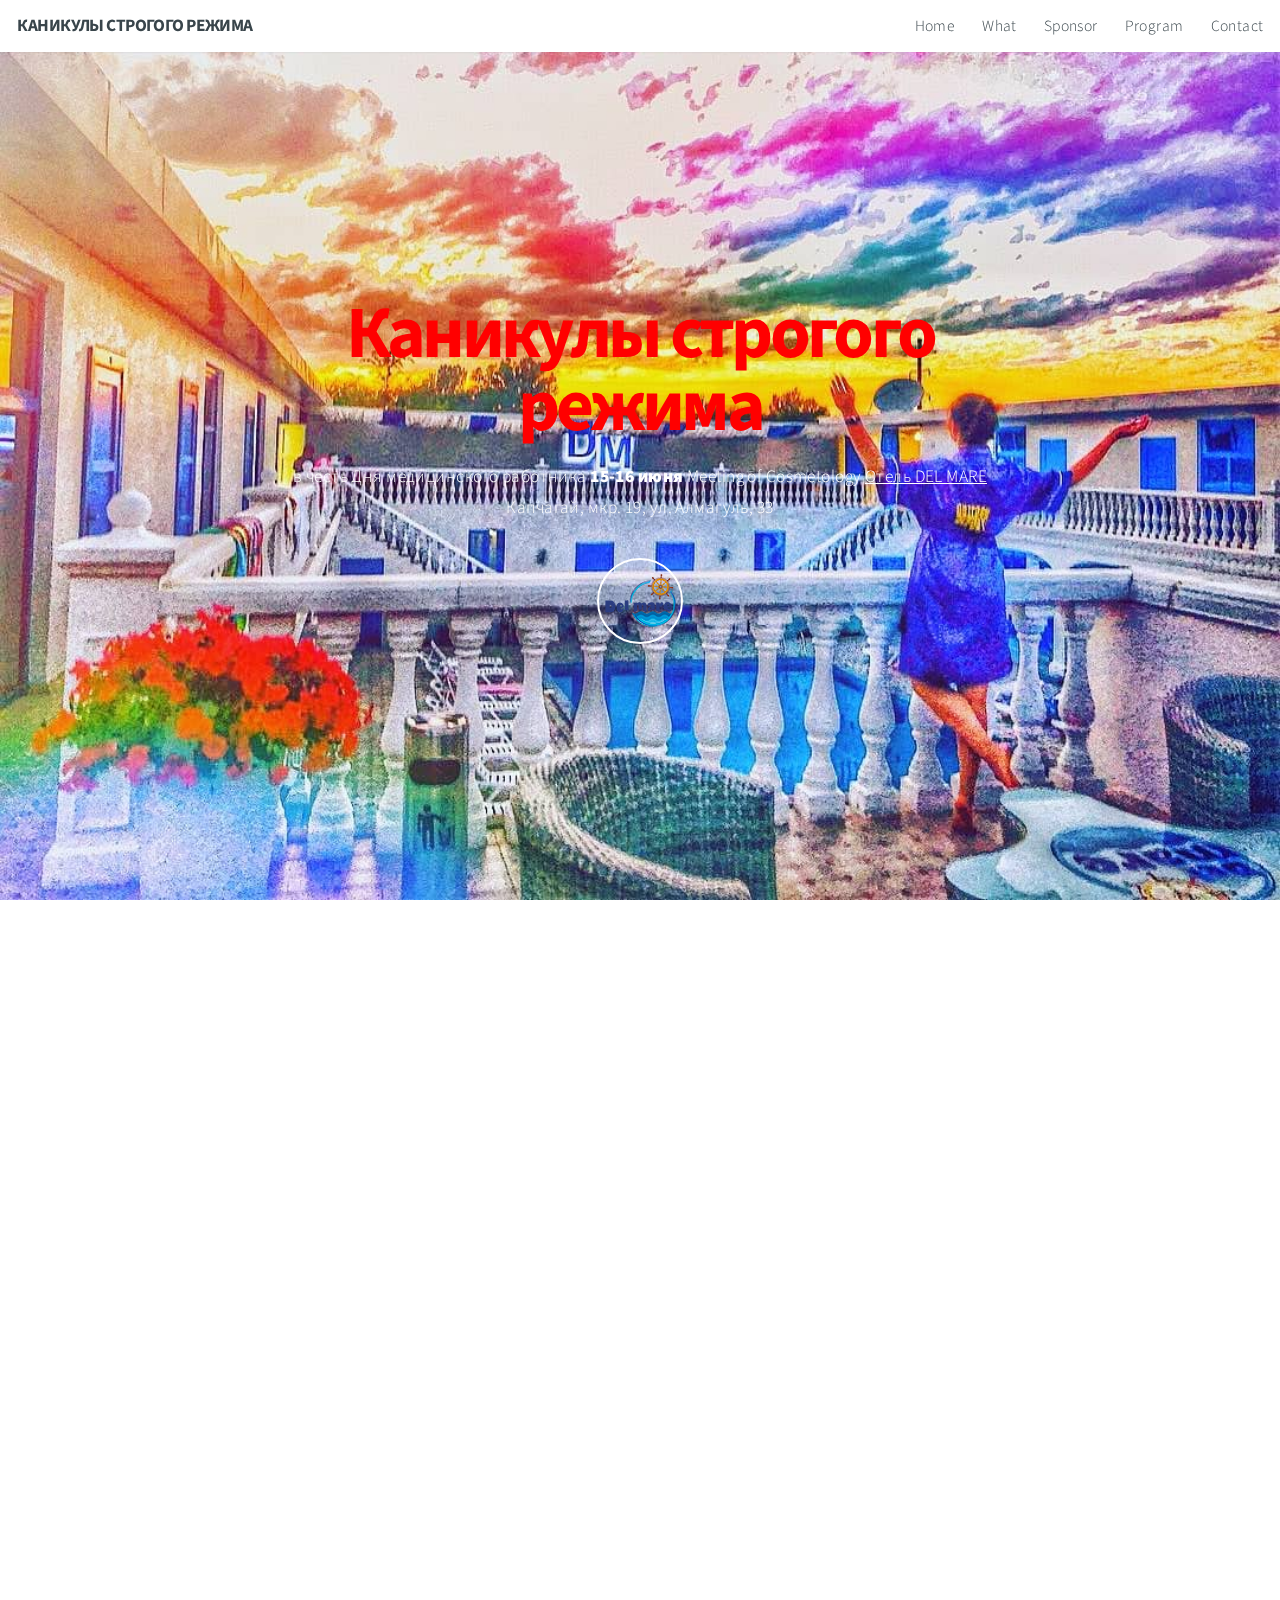
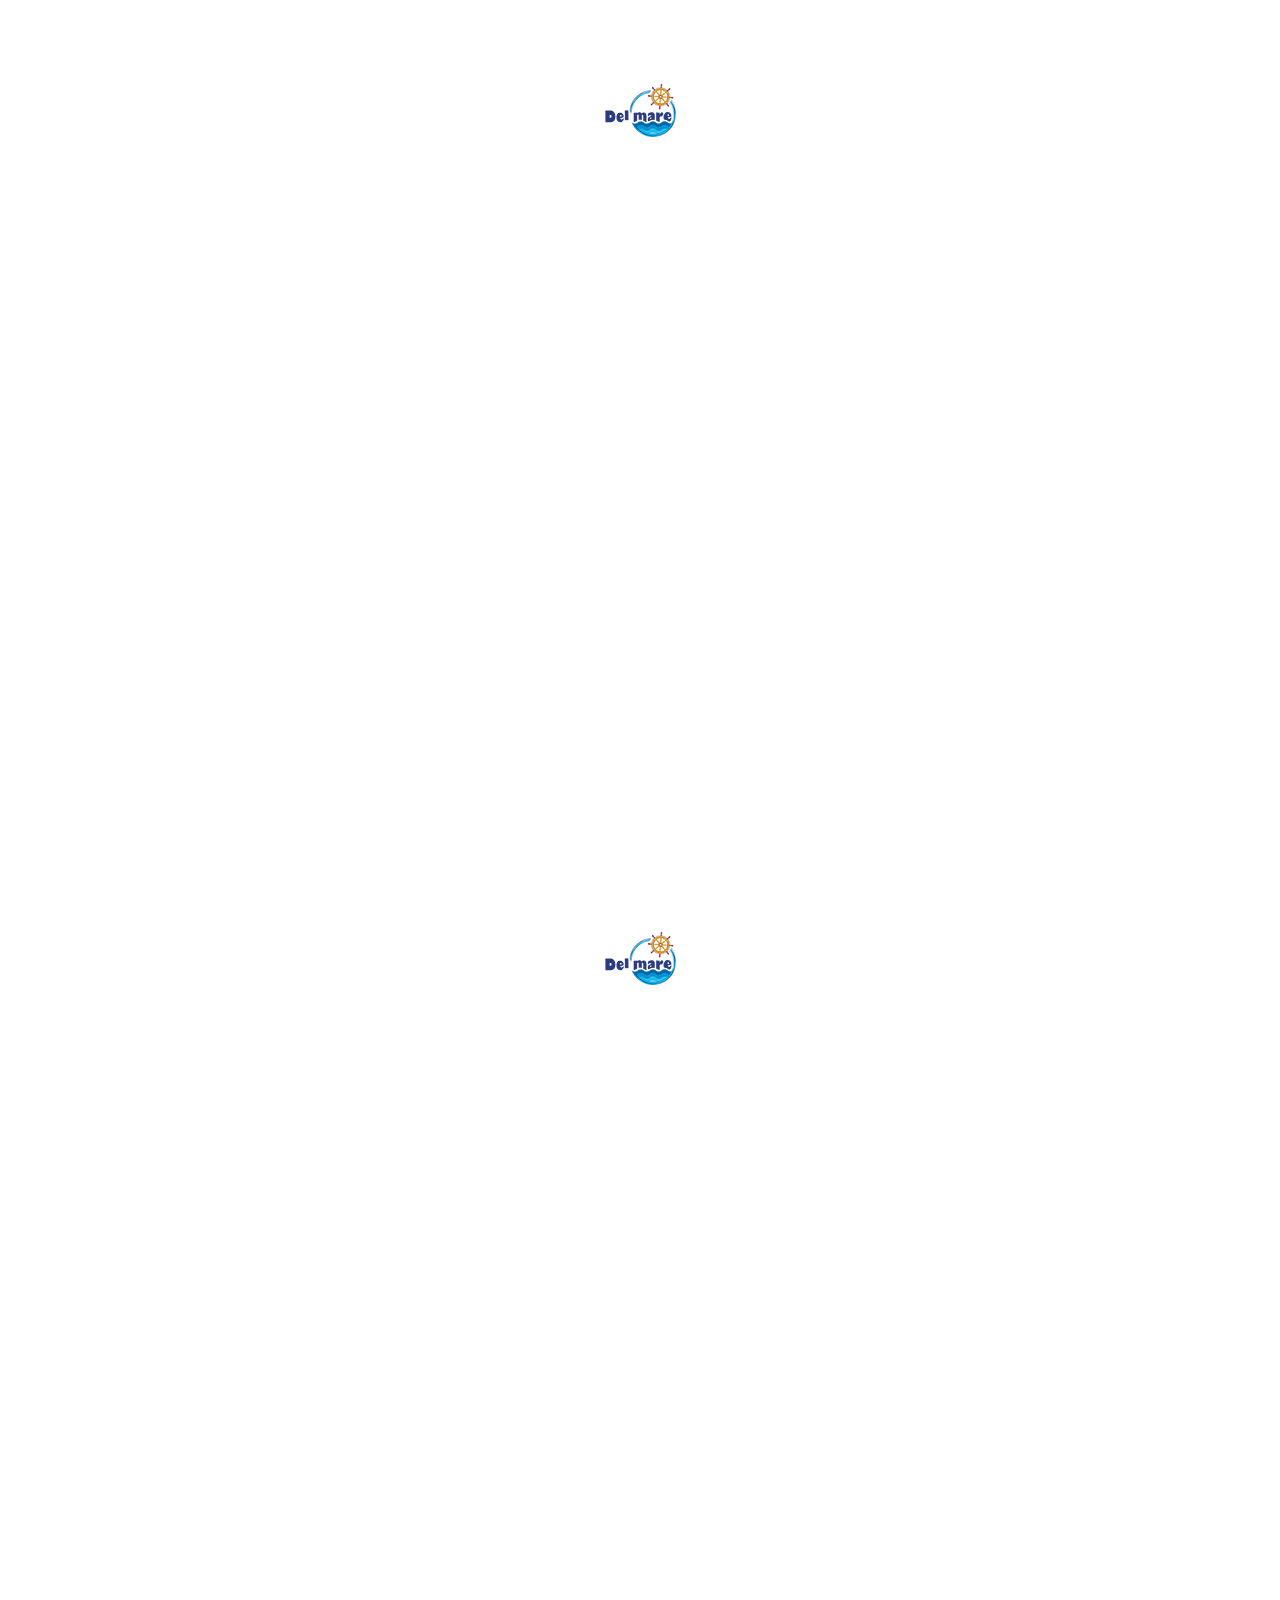
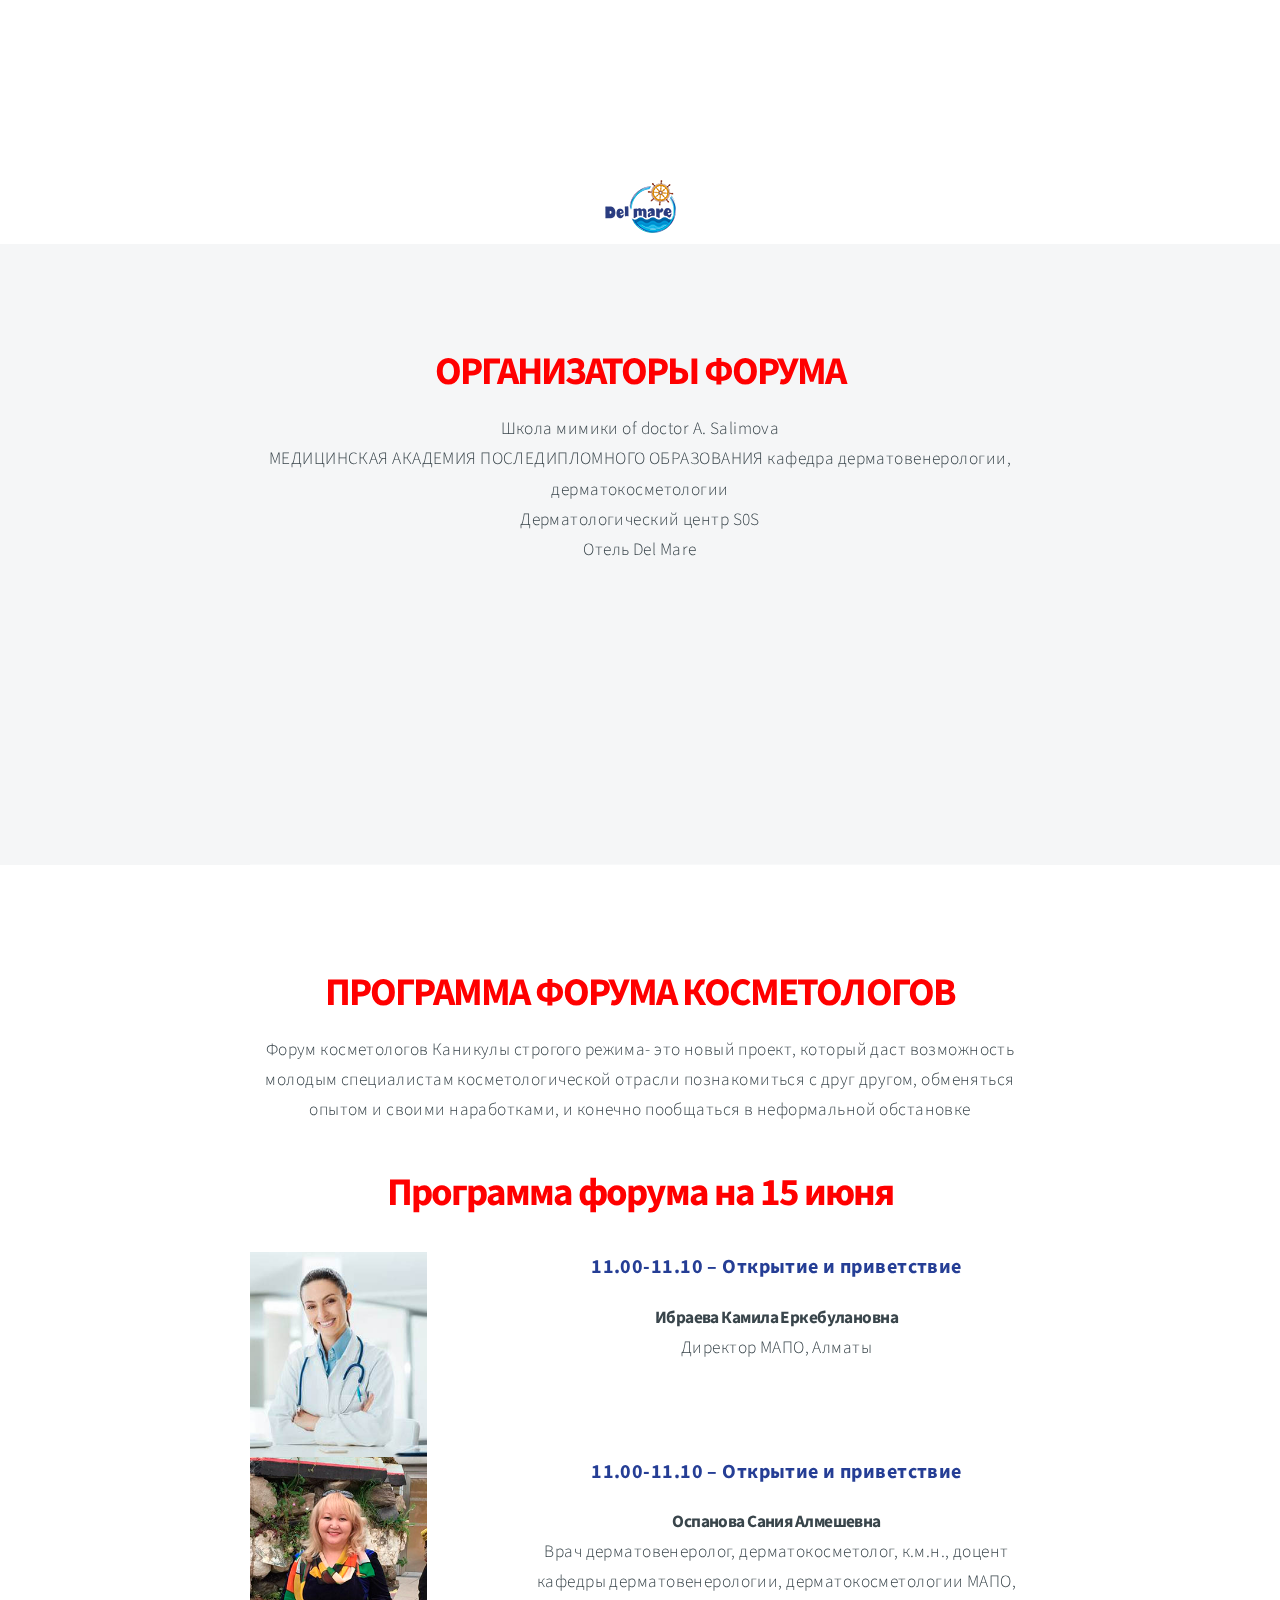
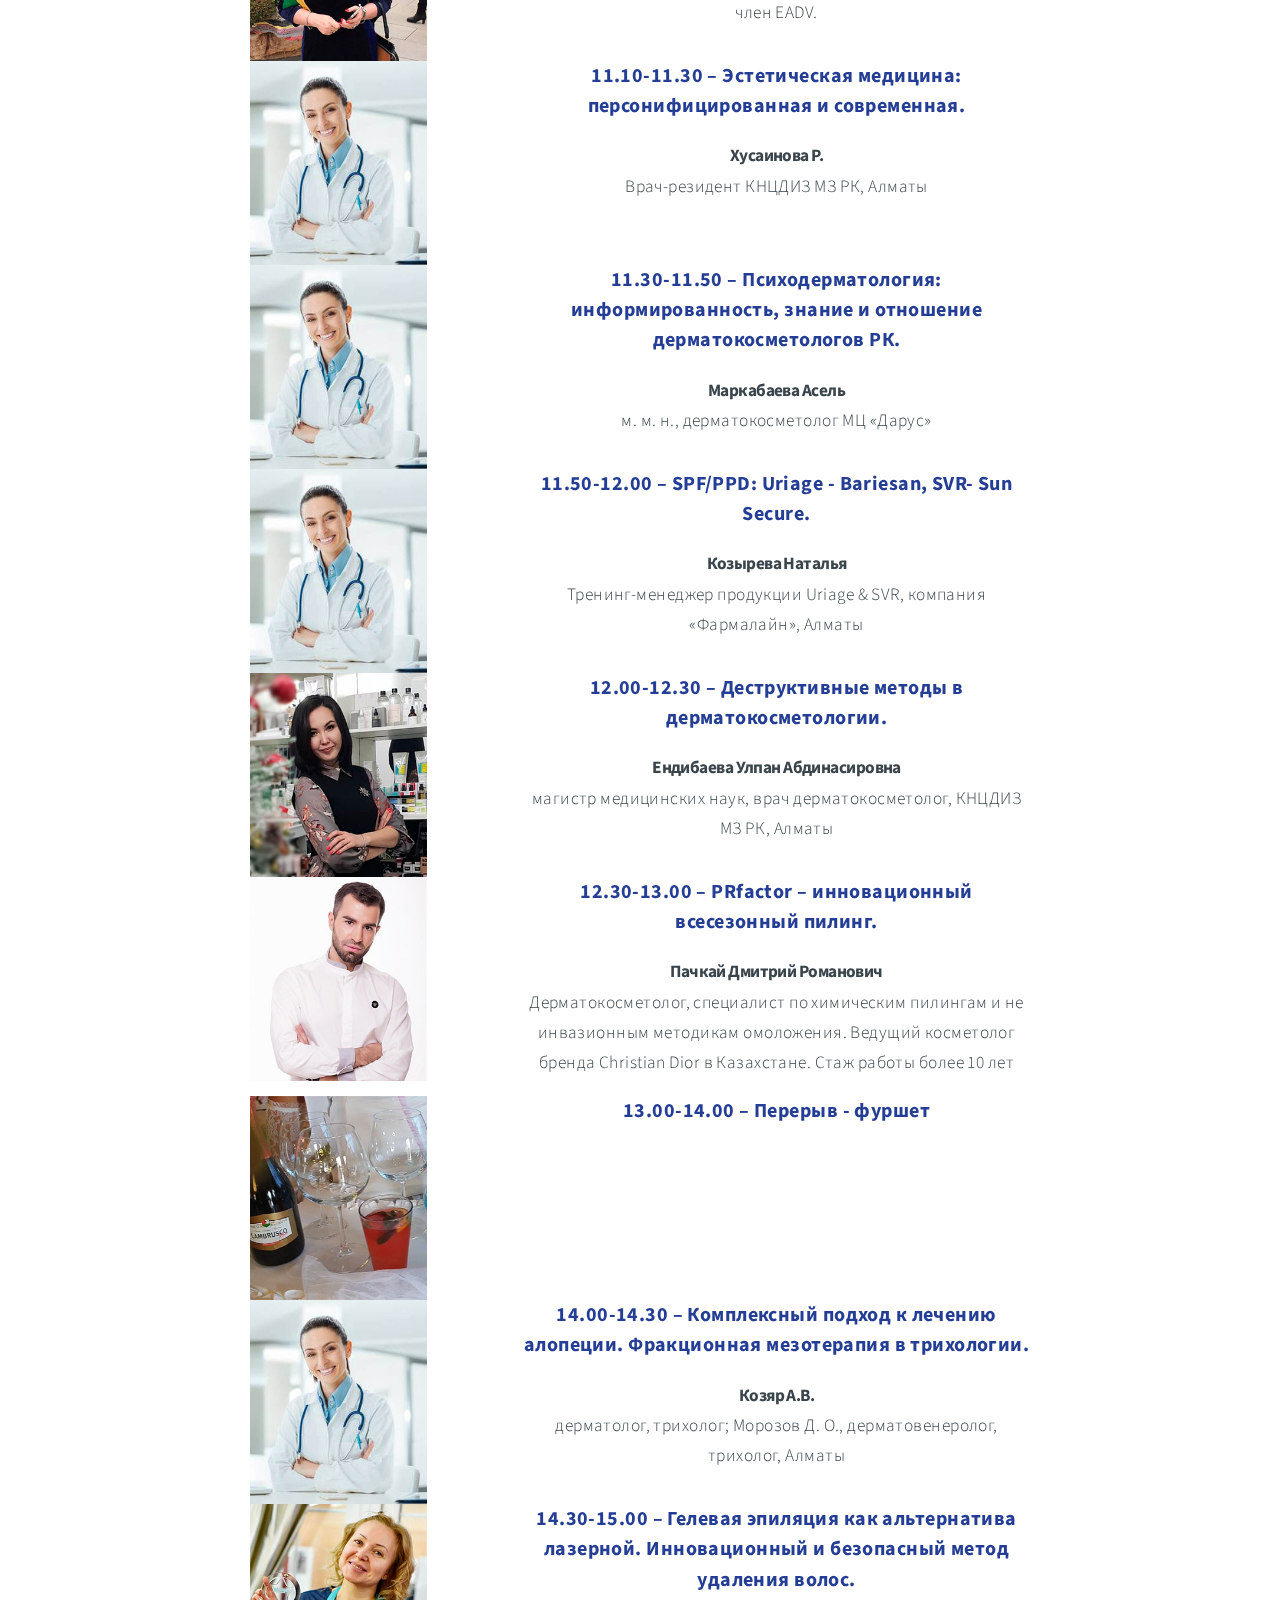
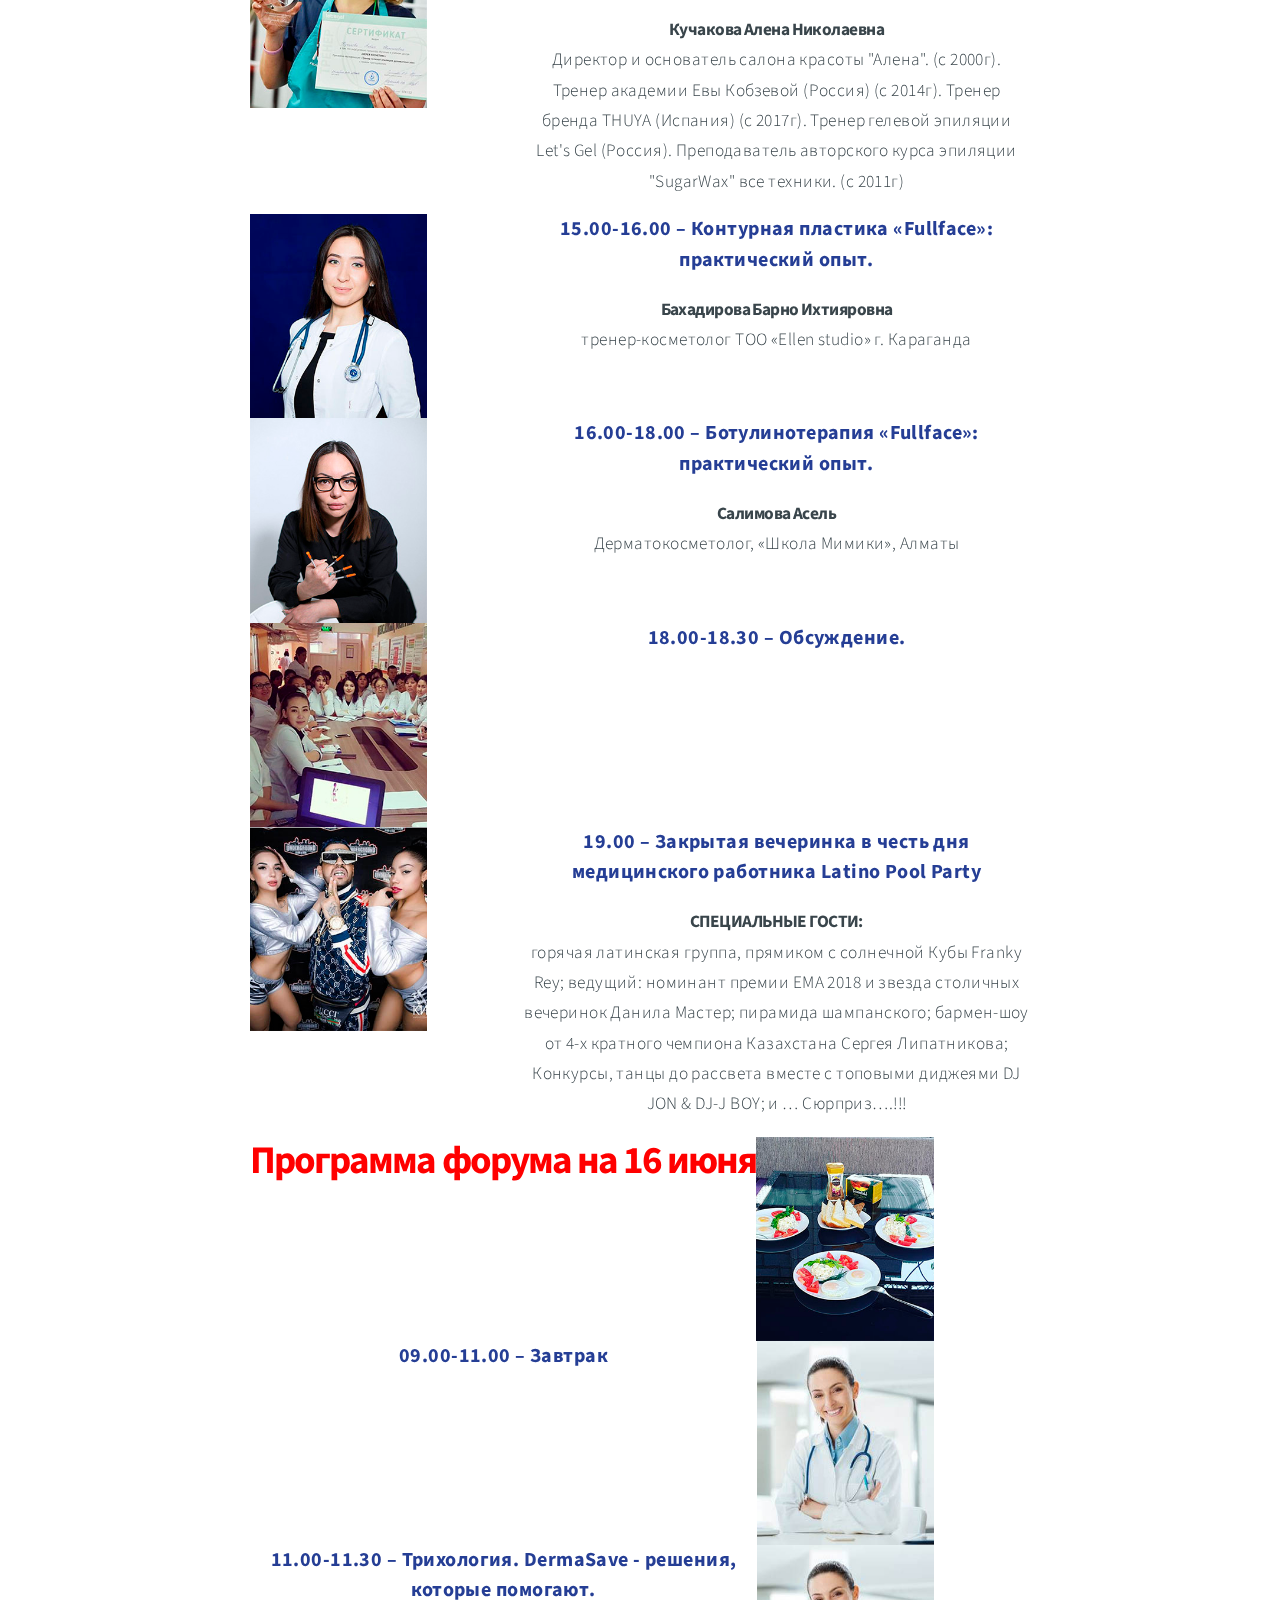
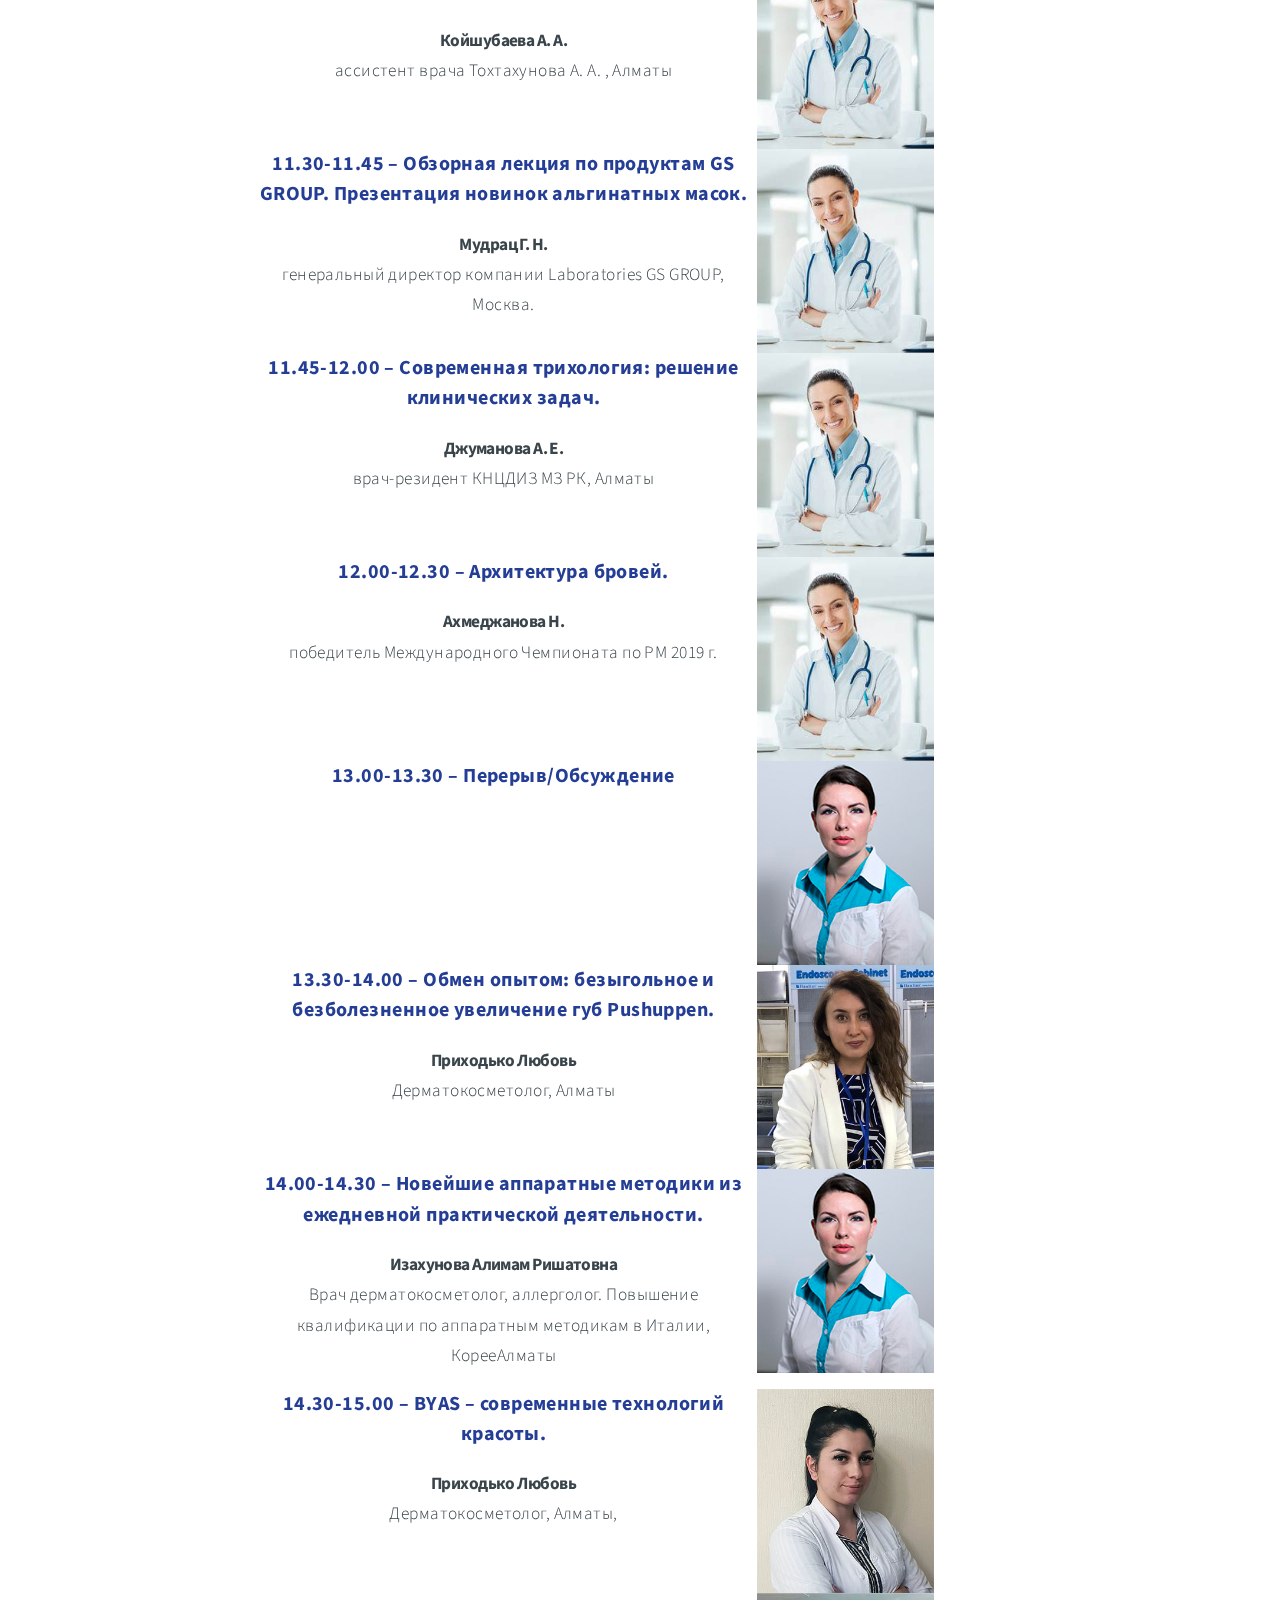
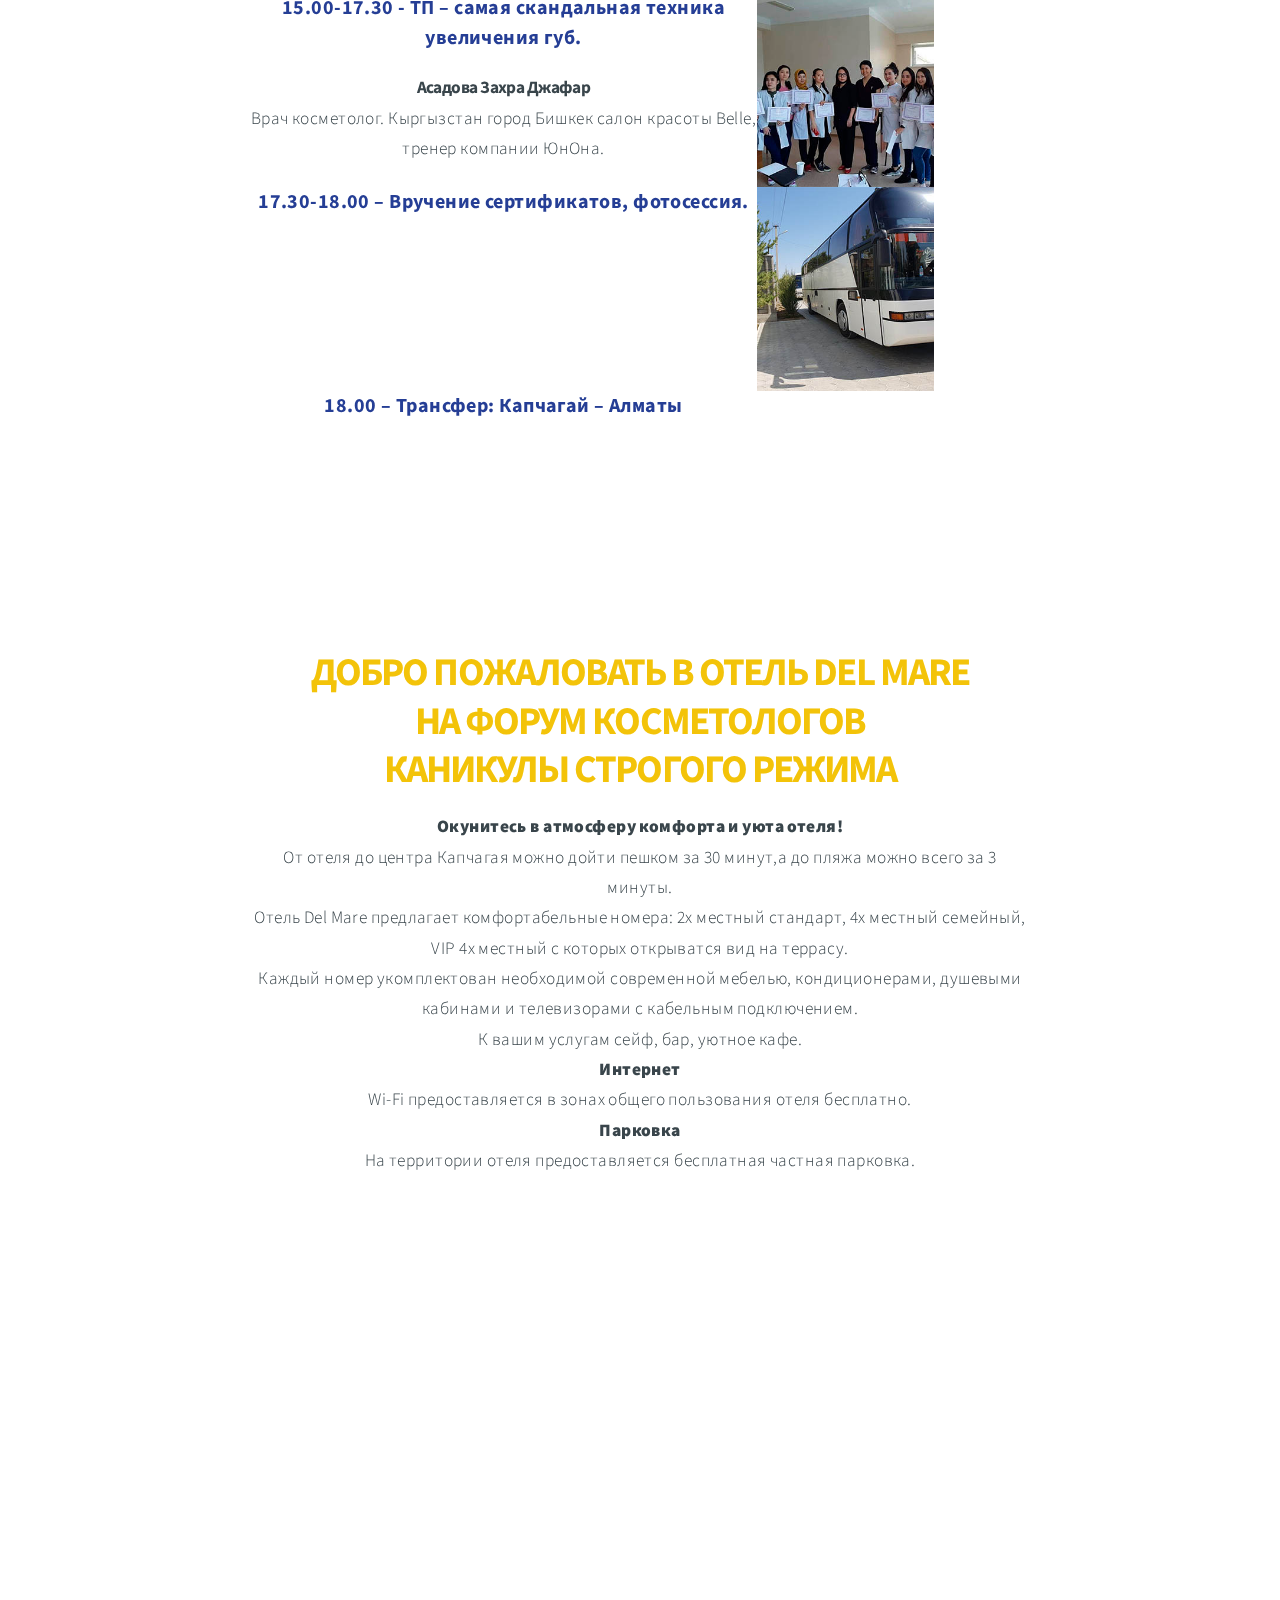
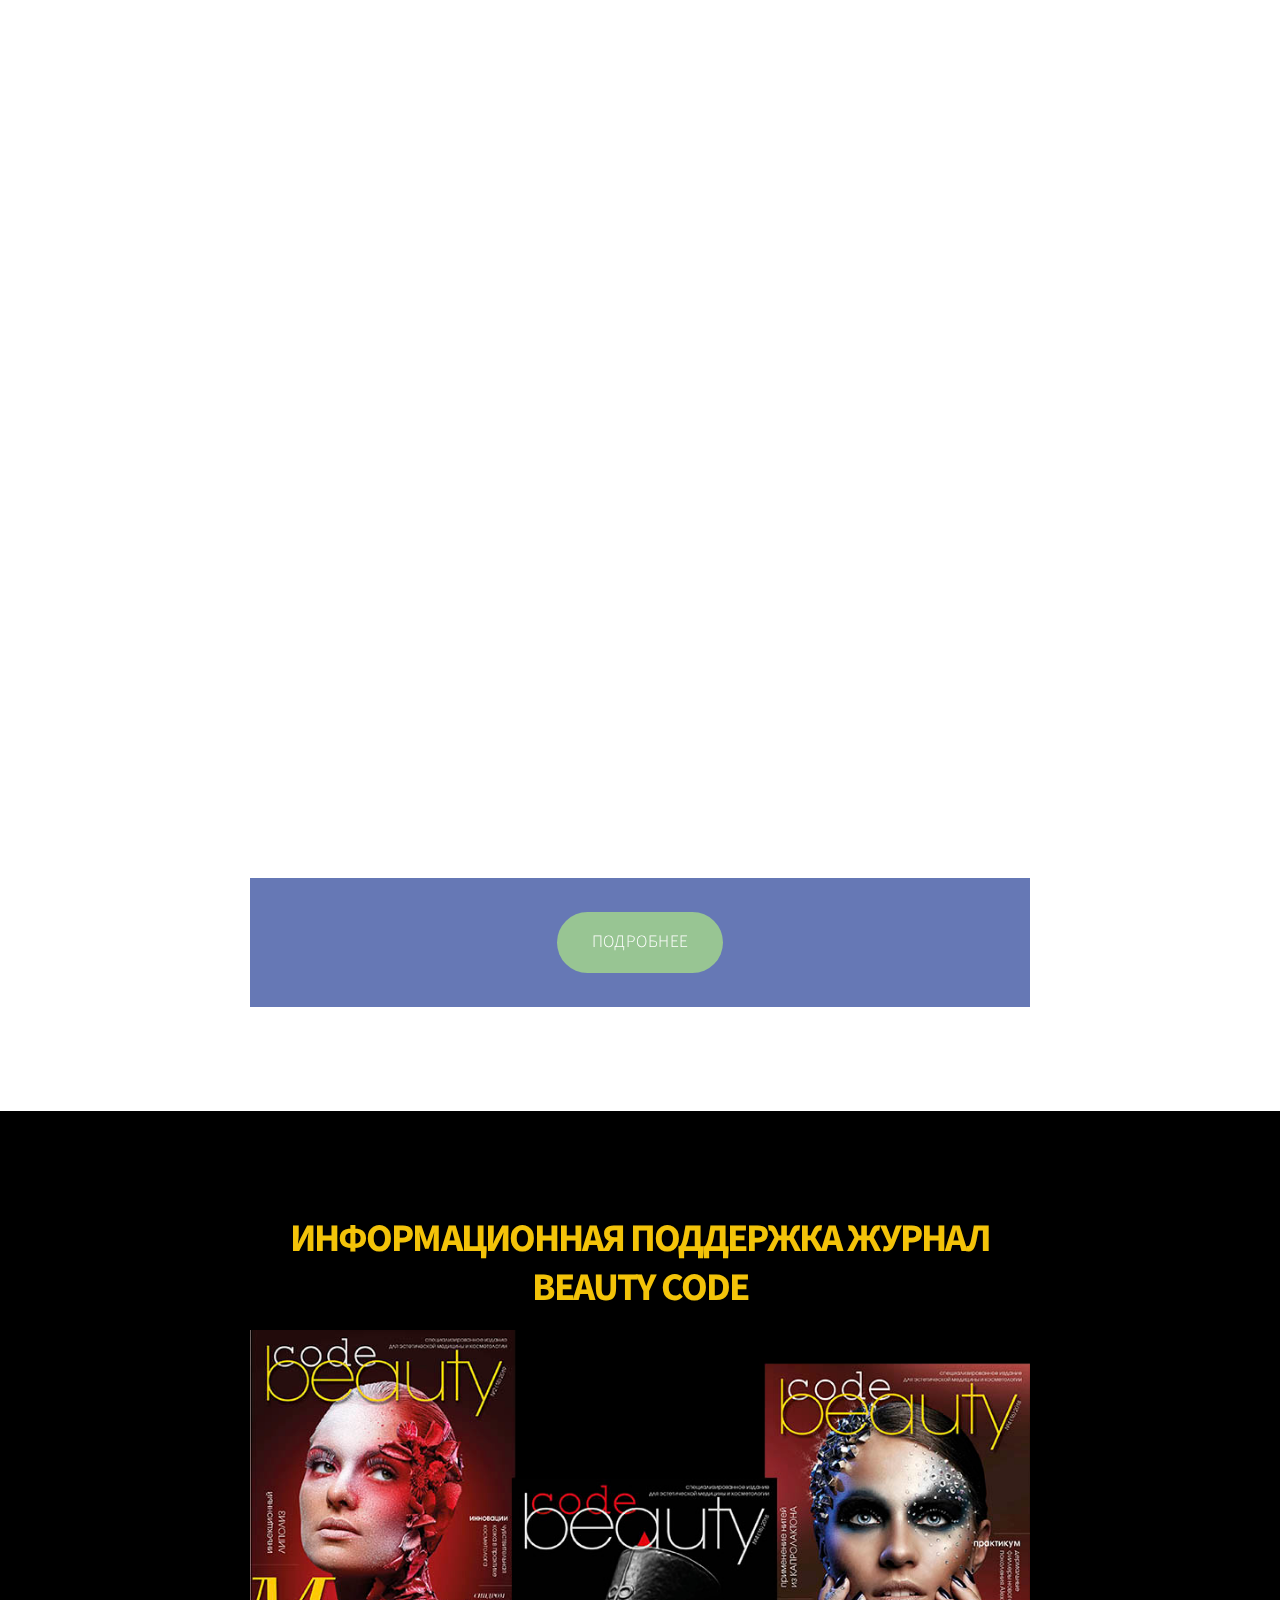
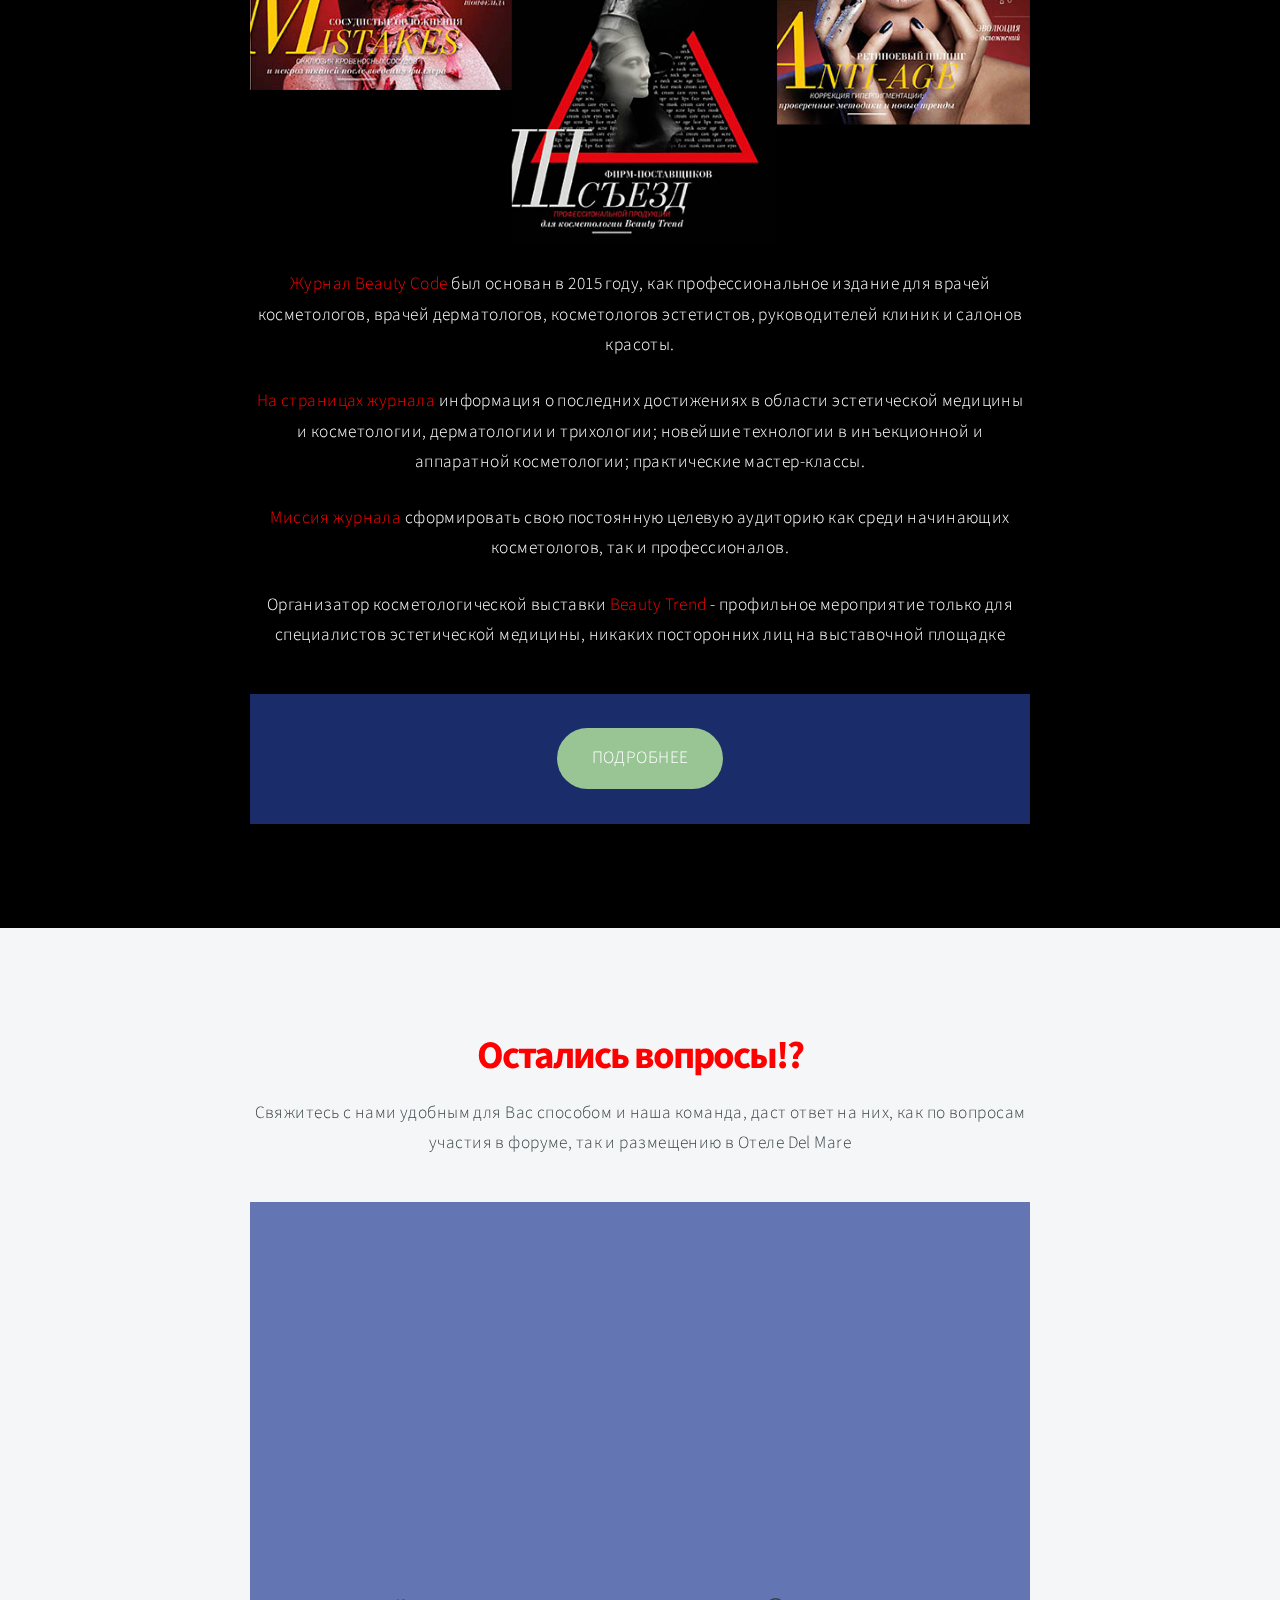
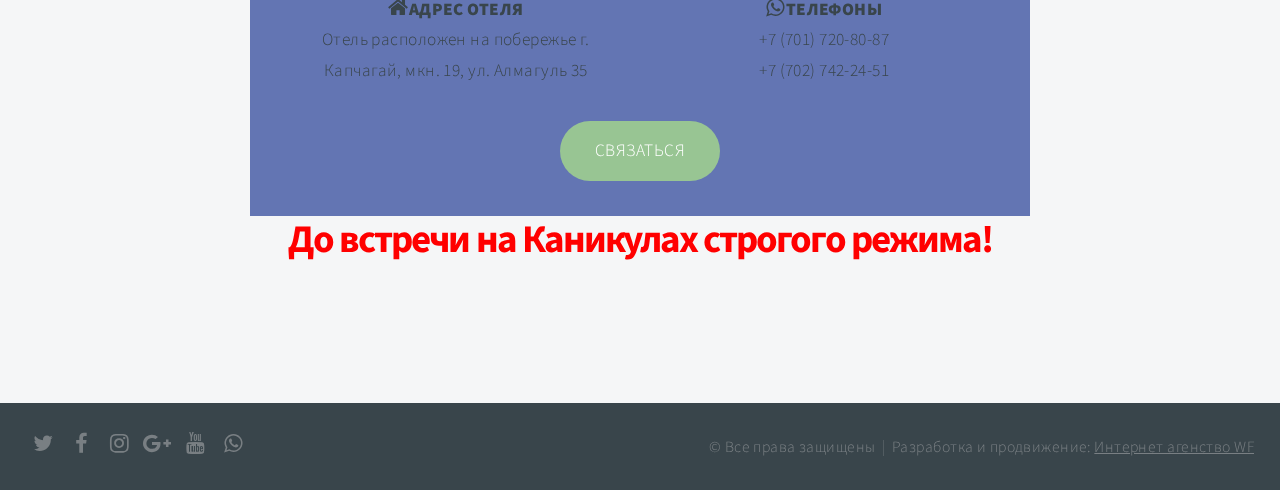
==== commit 02417a04: "Update index.html" ====
--- a/index.html
+++ b/index.html
@@ -69,7 +69,7 @@
 <section id="one" class="main style2 right dark fullscreen">
 <div class="content box style2">
 <header>
-<h2>WHAT</h2>
+<h2 class="orange">WHAT</h2>
 </header>
 <p><strong>Форум косметологов КАНИКУЛЫ СТРОГОГО РЕЖИМА</strong> <br/>
 в честь Дня медицинского
@@ -97,7 +97,7 @@
 <section id="two" class="main style2 left dark fullscreen">
 <div class="content box style2">
 <header>
-<h2>WHERE</h2>
+<h2 class="orange">WHERE</h2>
 </header>
 <p><strong>ДОБРО ПОЖАЛОВАТЬ!</strong><br/>
 Наша команда с радостью встретит Вас и разместит в Отель DEL MARE.<br/>
@@ -119,7 +119,7 @@
 <section id="three" class="main style2 right dark fullscreen">
 <div class="content box style2">
 <header>
-<h2>HOW MUCH</h2>
+<h2 class="orange">HOW MUCH</h2>
 </header>
 <p><strong>Стоимость участия в форуме - 20 000 тг (2 дня)</strong><br/>
 Оплата за один день участия – не предусмотрена.<br/>
@@ -447,7 +447,7 @@
 <section id="work1" class="main style3 primary">
 <div class="content">
 <header>
-  <h2>ДОБРО ПОЖАЛОВАТЬ В ОТЕЛЬ DEL MARE</br>
+  <h2 class="orange">ДОБРО ПОЖАЛОВАТЬ В ОТЕЛЬ DEL MARE</br>
   НА ФОРУМ КОСМЕТОЛОГОВ</br>
   <span class="kanik">КАНИКУЛЫ СТРОГОГО РЕЖИМА</span></h2>
 <p><strong>Окунитесь в атмосферу комфорта и уюта отеля!</strong><br/>
@@ -507,7 +507,7 @@
 <section id="contact1" class="main style3 secondary">
 <div class="content">
 <header>
-<h2>ИНФОРМАЦИОННАЯ ПОДДЕРЖКА ЖУРНАЛ BEAUTY CODE</h2>
+<h2 class="orange">ИНФОРМАЦИОННАЯ ПОДДЕРЖКА ЖУРНАЛ BEAUTY CODE</h2>
 <p><img class="image fit" src="images/journal.jpg"  title="Журнал Beauty Code" alt="Журнал Beauty Code" /></p>
 <p><span class="red">Журнал Beauty Code</span> был основан в 2015 году, как профессиональное издание для врачей косметологов, врачей дерматологов, косметологов эстетистов, руководителей клиник и салонов красоты.</p>
 <p><span class="red">На страницах журнала</span> информация о последних достижениях в области эстетической медицины и косметологии, дерматологии и трихологии; новейшие технологии в инъекционной и аппаратной косметологии; практические мастер-классы.</p>
--- a/assets/css/main.css
+++ b/assets/css/main.css
@@ -71,7 +71,9 @@
 	-ms-appearance: none;
 	appearance: none;
 }
-
+#contact form > .fields > .field.half {
+    width: calc(25% - 0.75em);
+}
 /* Basic */
 
 	@-ms-viewport {
@@ -619,12 +621,14 @@
 	}
 
 /* Box */
-
-	.box {
-		/*background: #ffffff;*/
+.orange {color:#F3C309;}
+#contact .box {
+		background: #fff !important;}	
+.box {
+		/*background: #1f26ff;*/
 		color: #39454b;
 		padding: 2em;
-		background-color: rgba(255, 255, 255, 0.5);
+		background-color: rgba(37, 62, 149, 0.7);
 	}
 
 		.box > :last-child {
@@ -643,7 +647,7 @@
 
 				.box.style2 {
 					padding: 1.5em 1.25em 1.5em 1.25em;
-					background-color: rgba(255, 255, 255, 0.5);
+					background-color: rgba(37, 62, 149, 0.7);
 				}
 
 		}
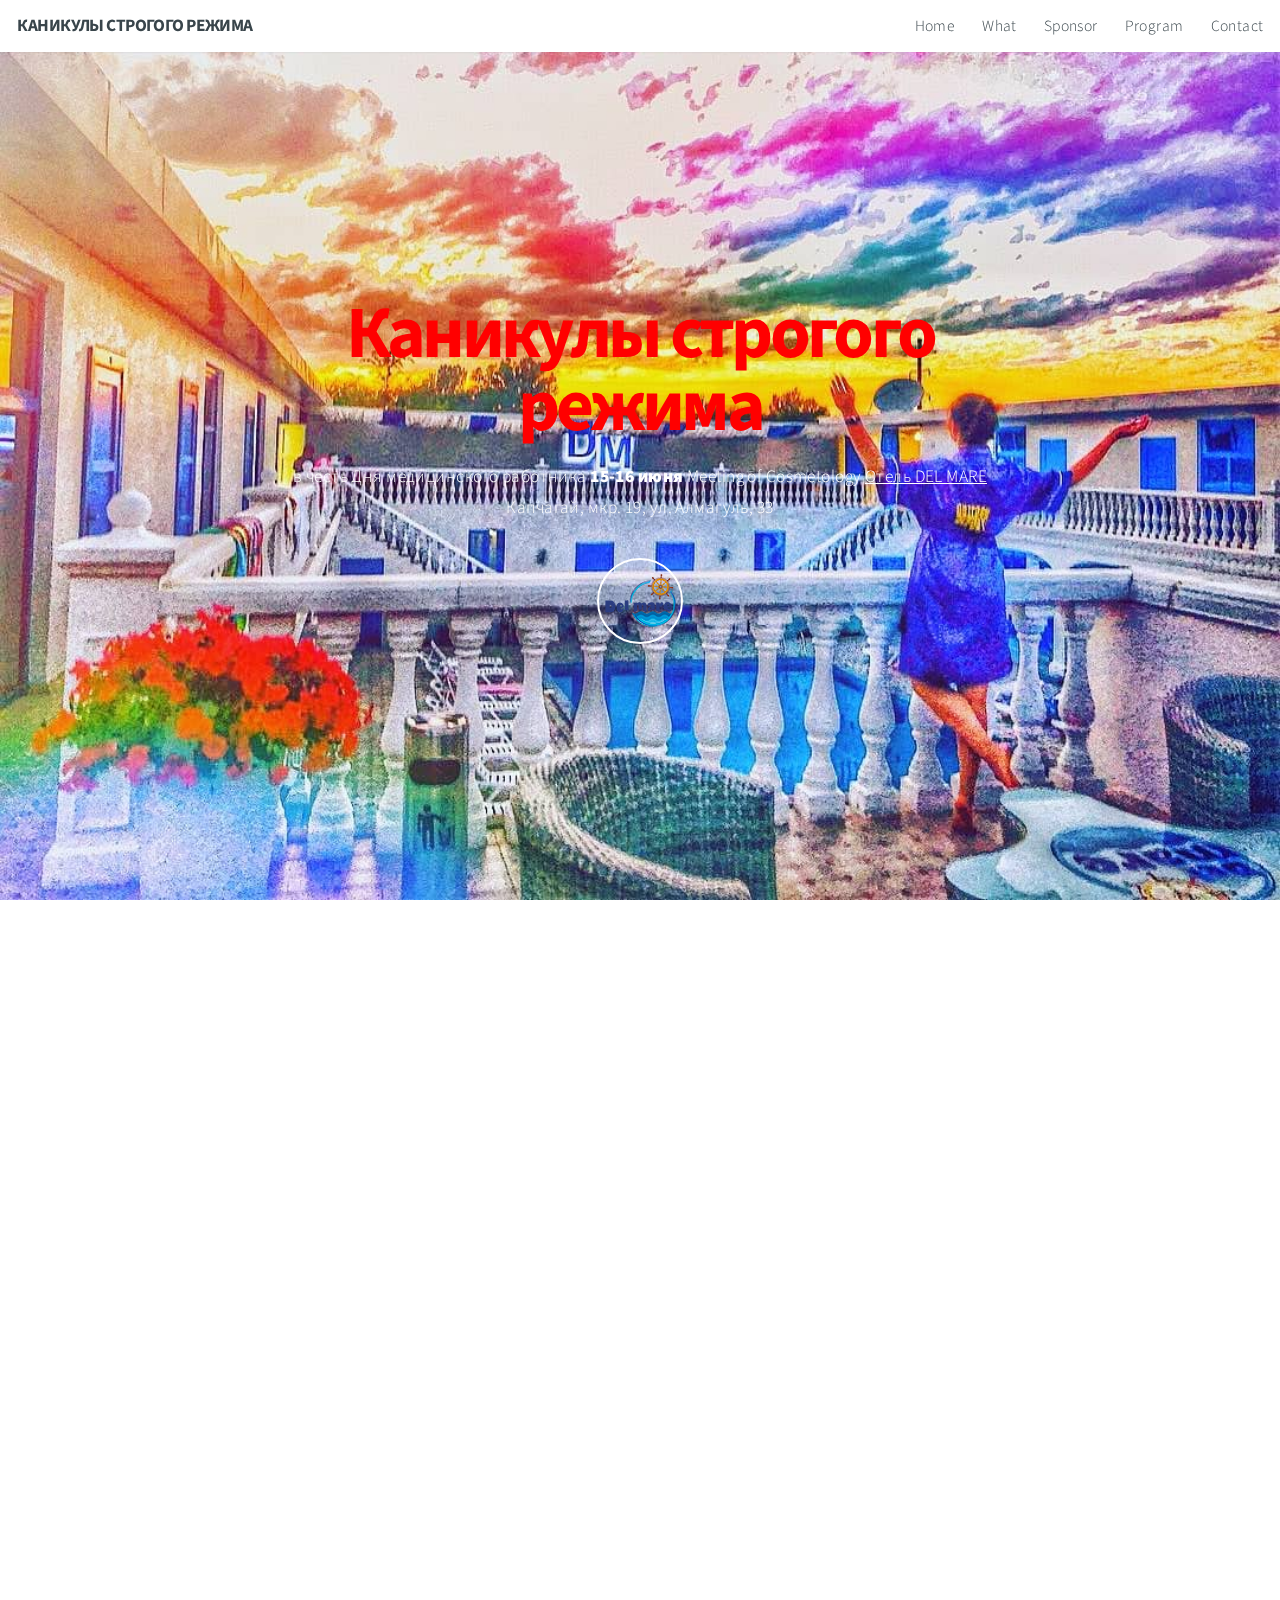
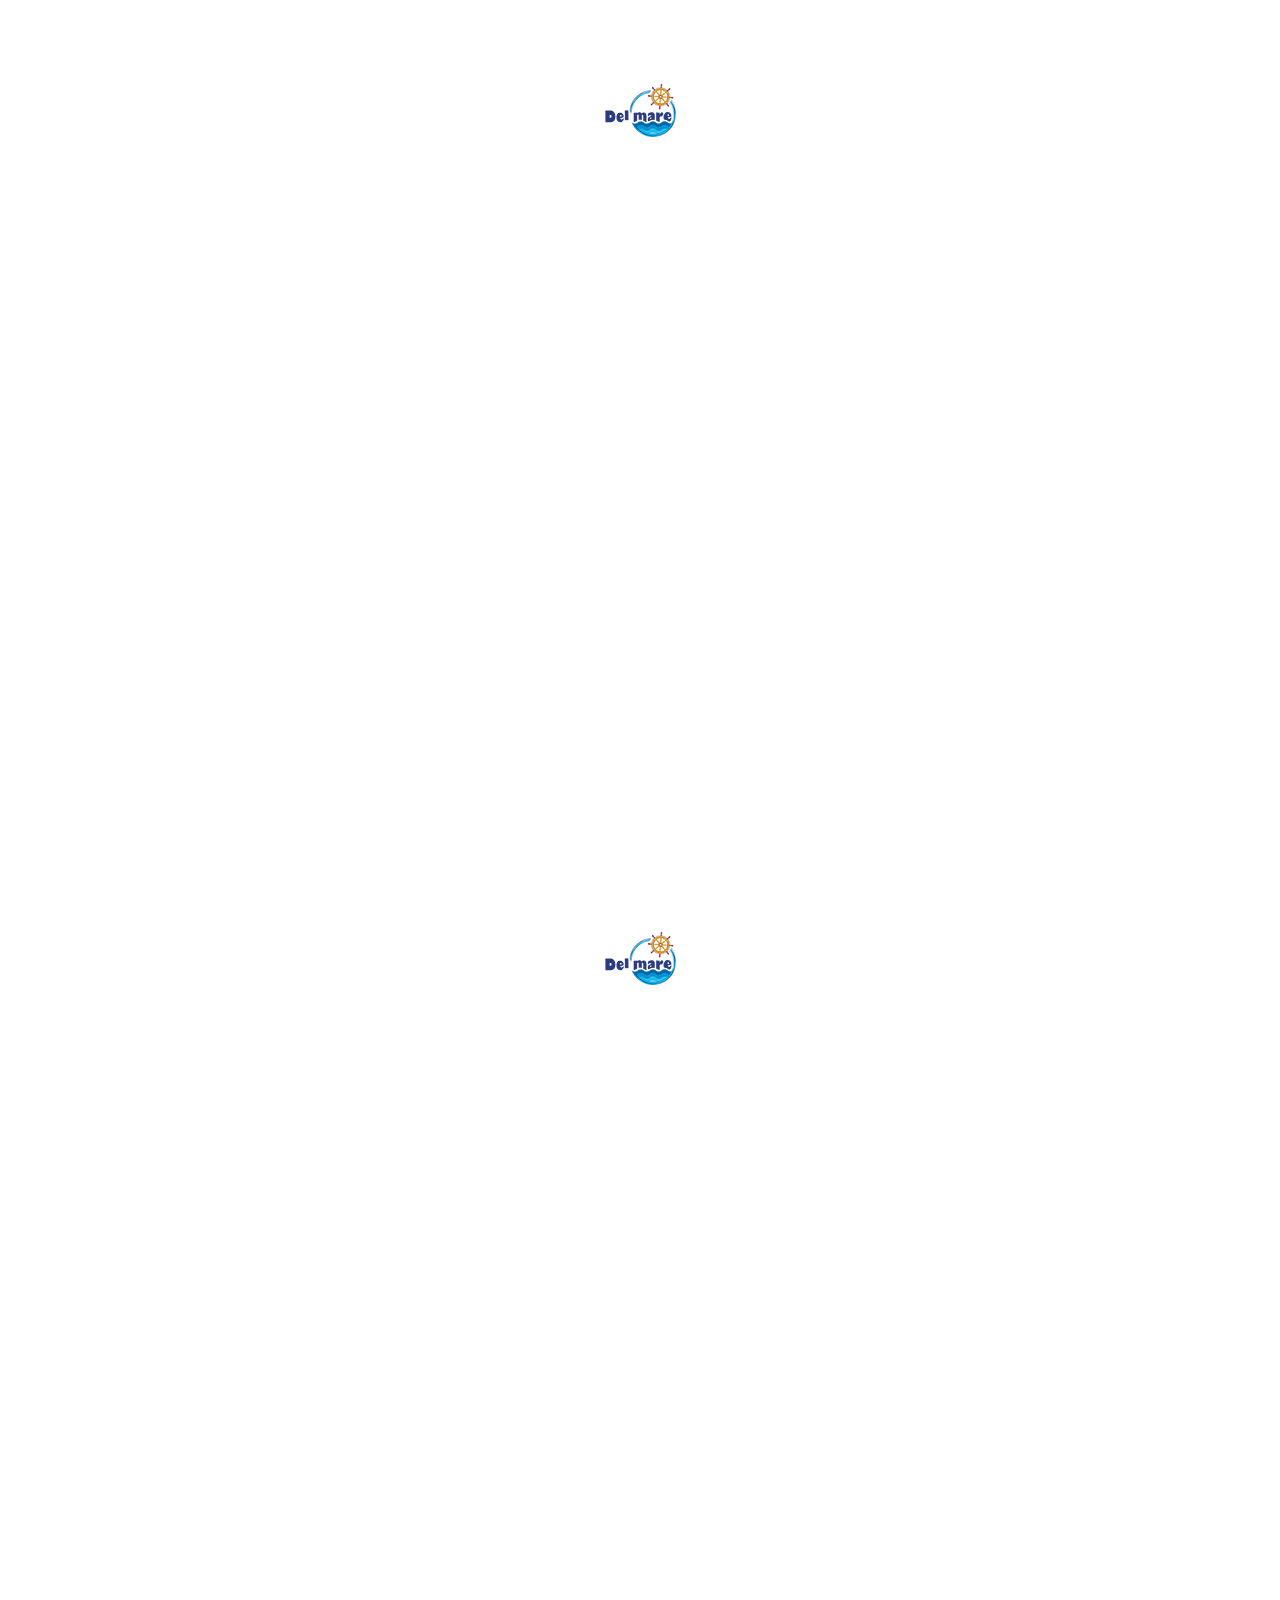
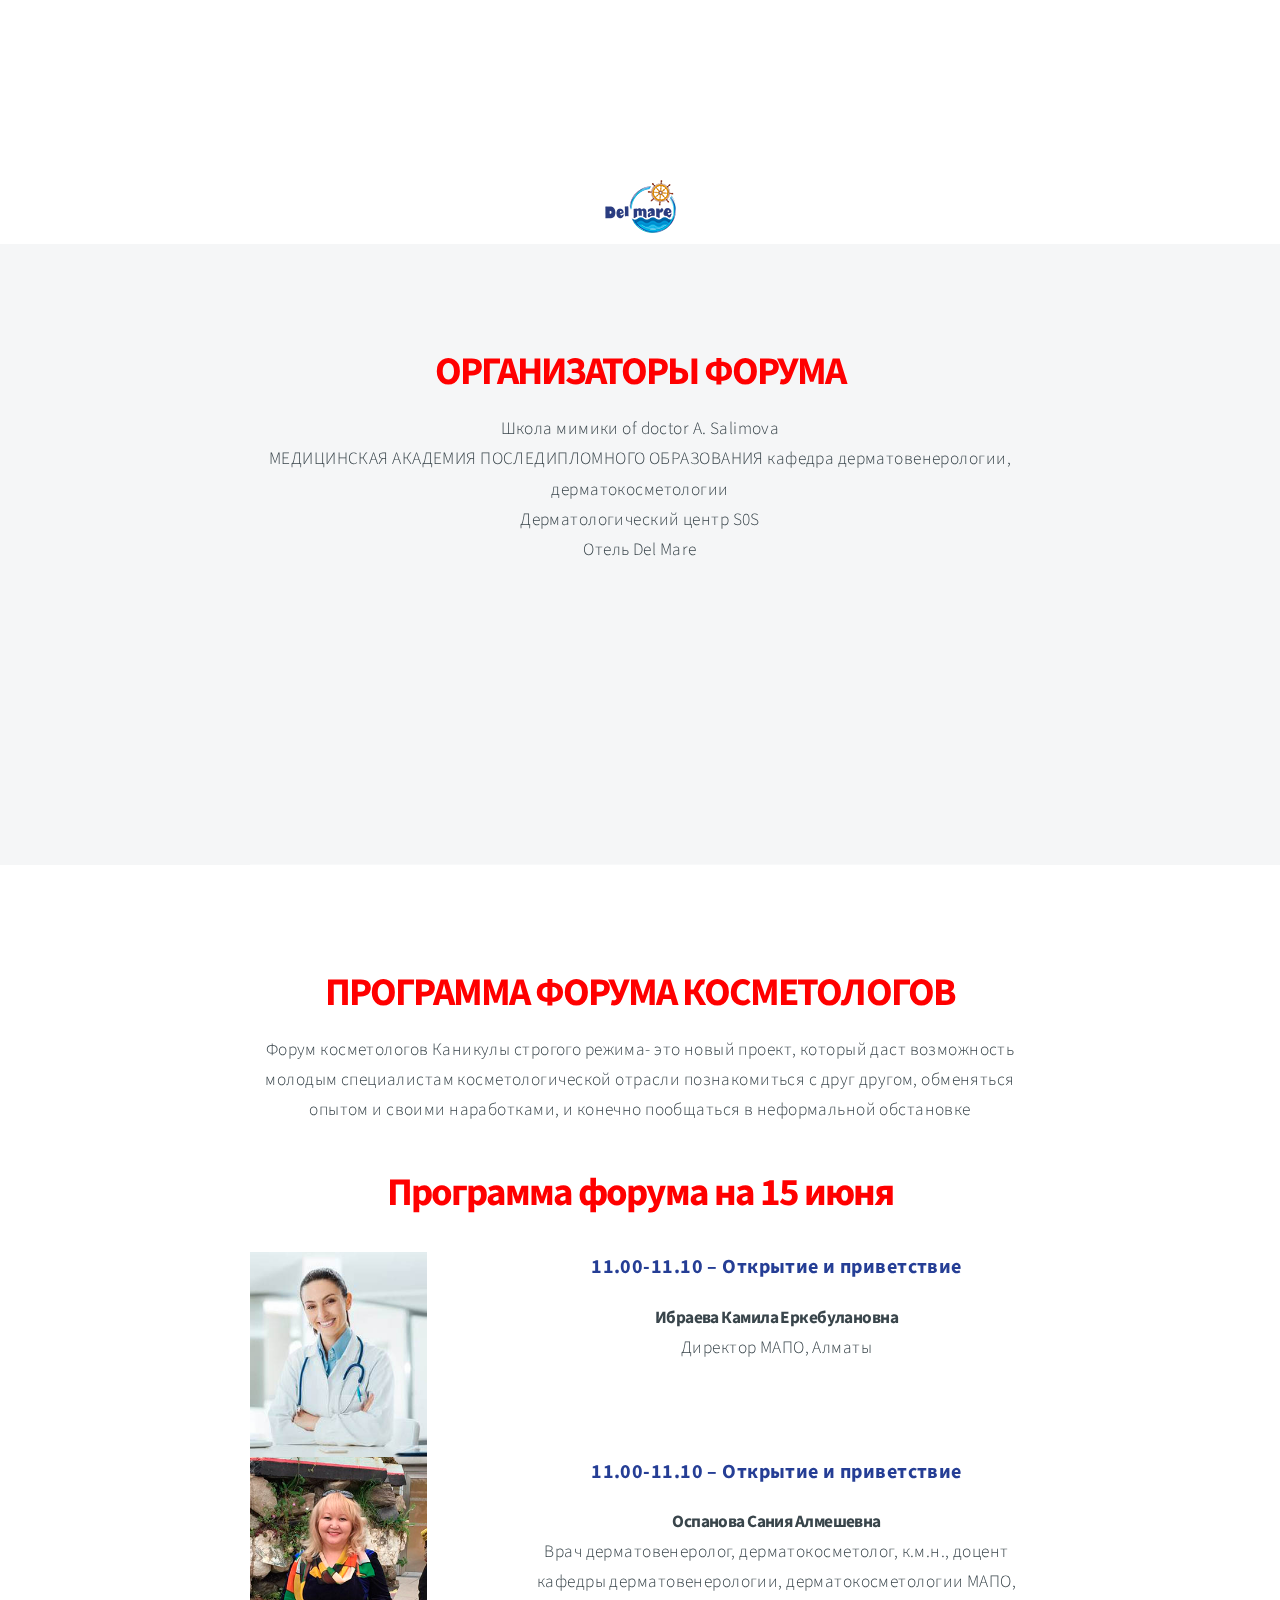
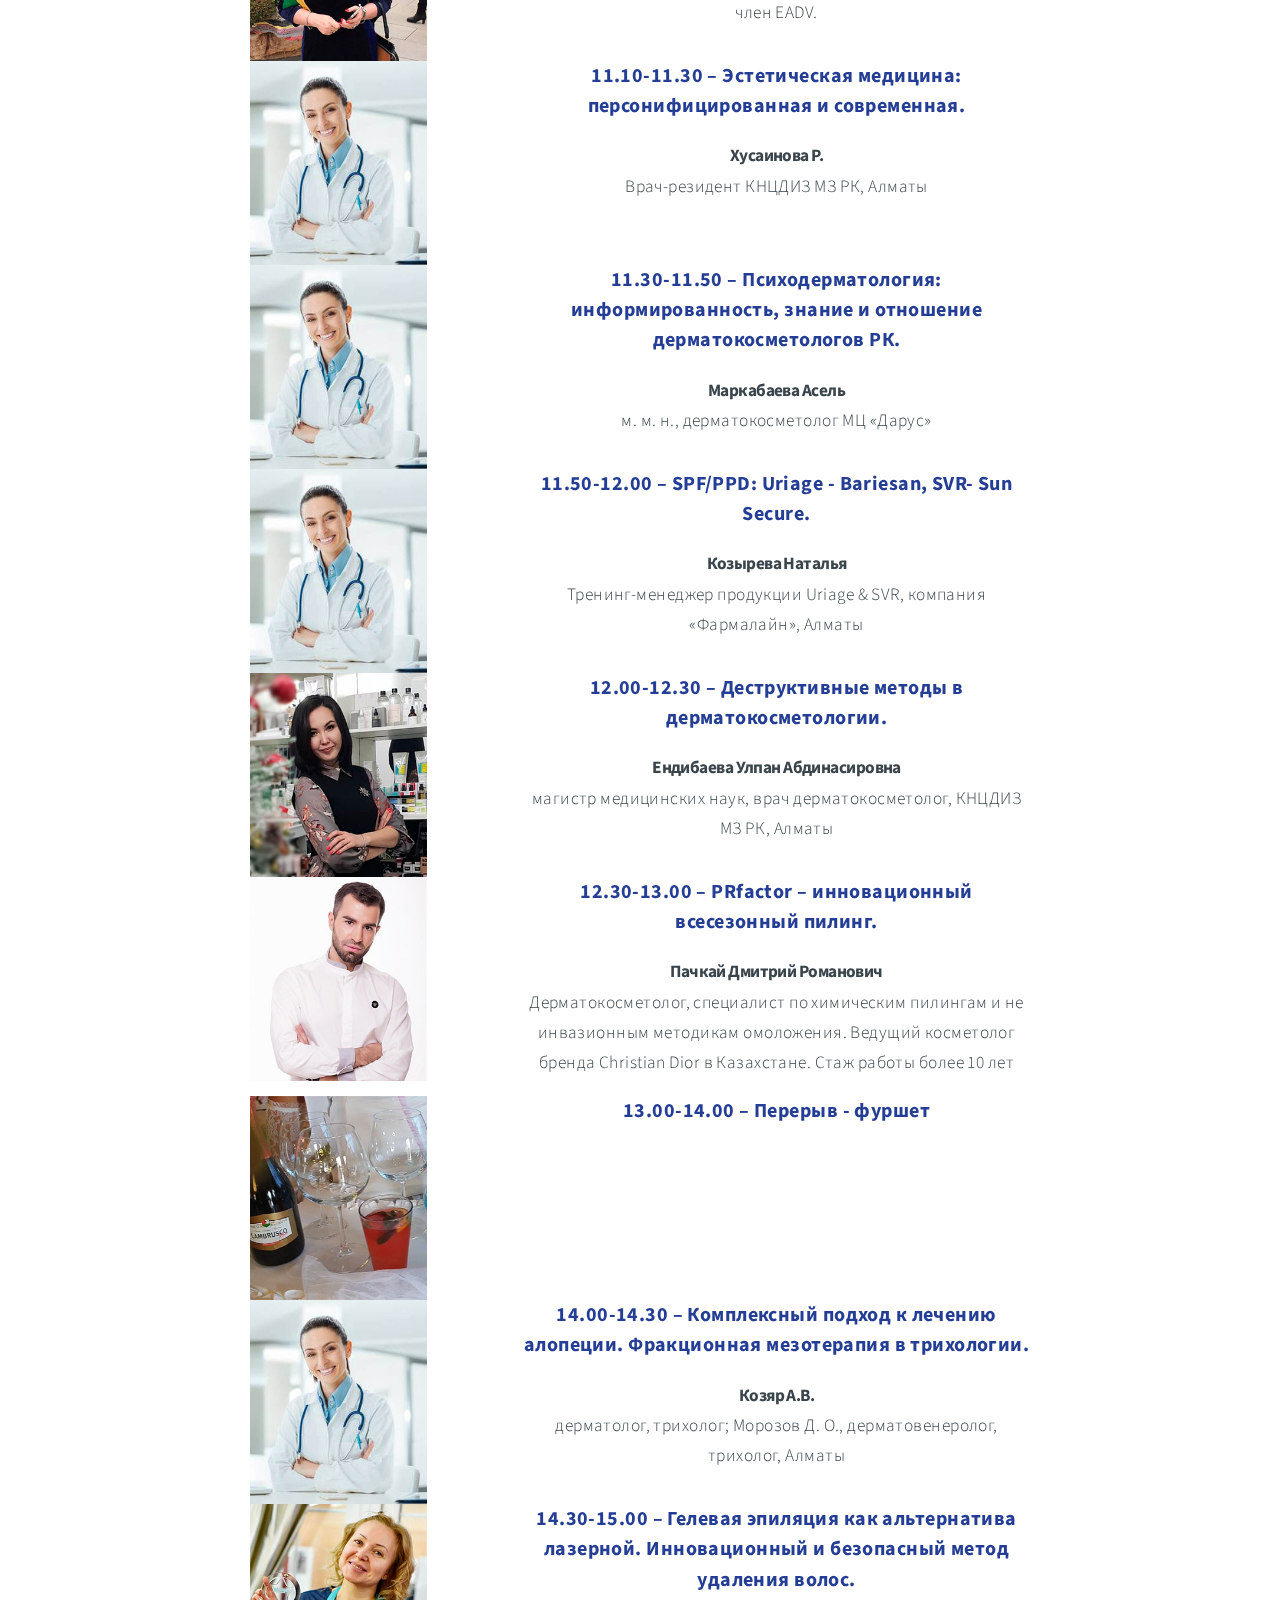
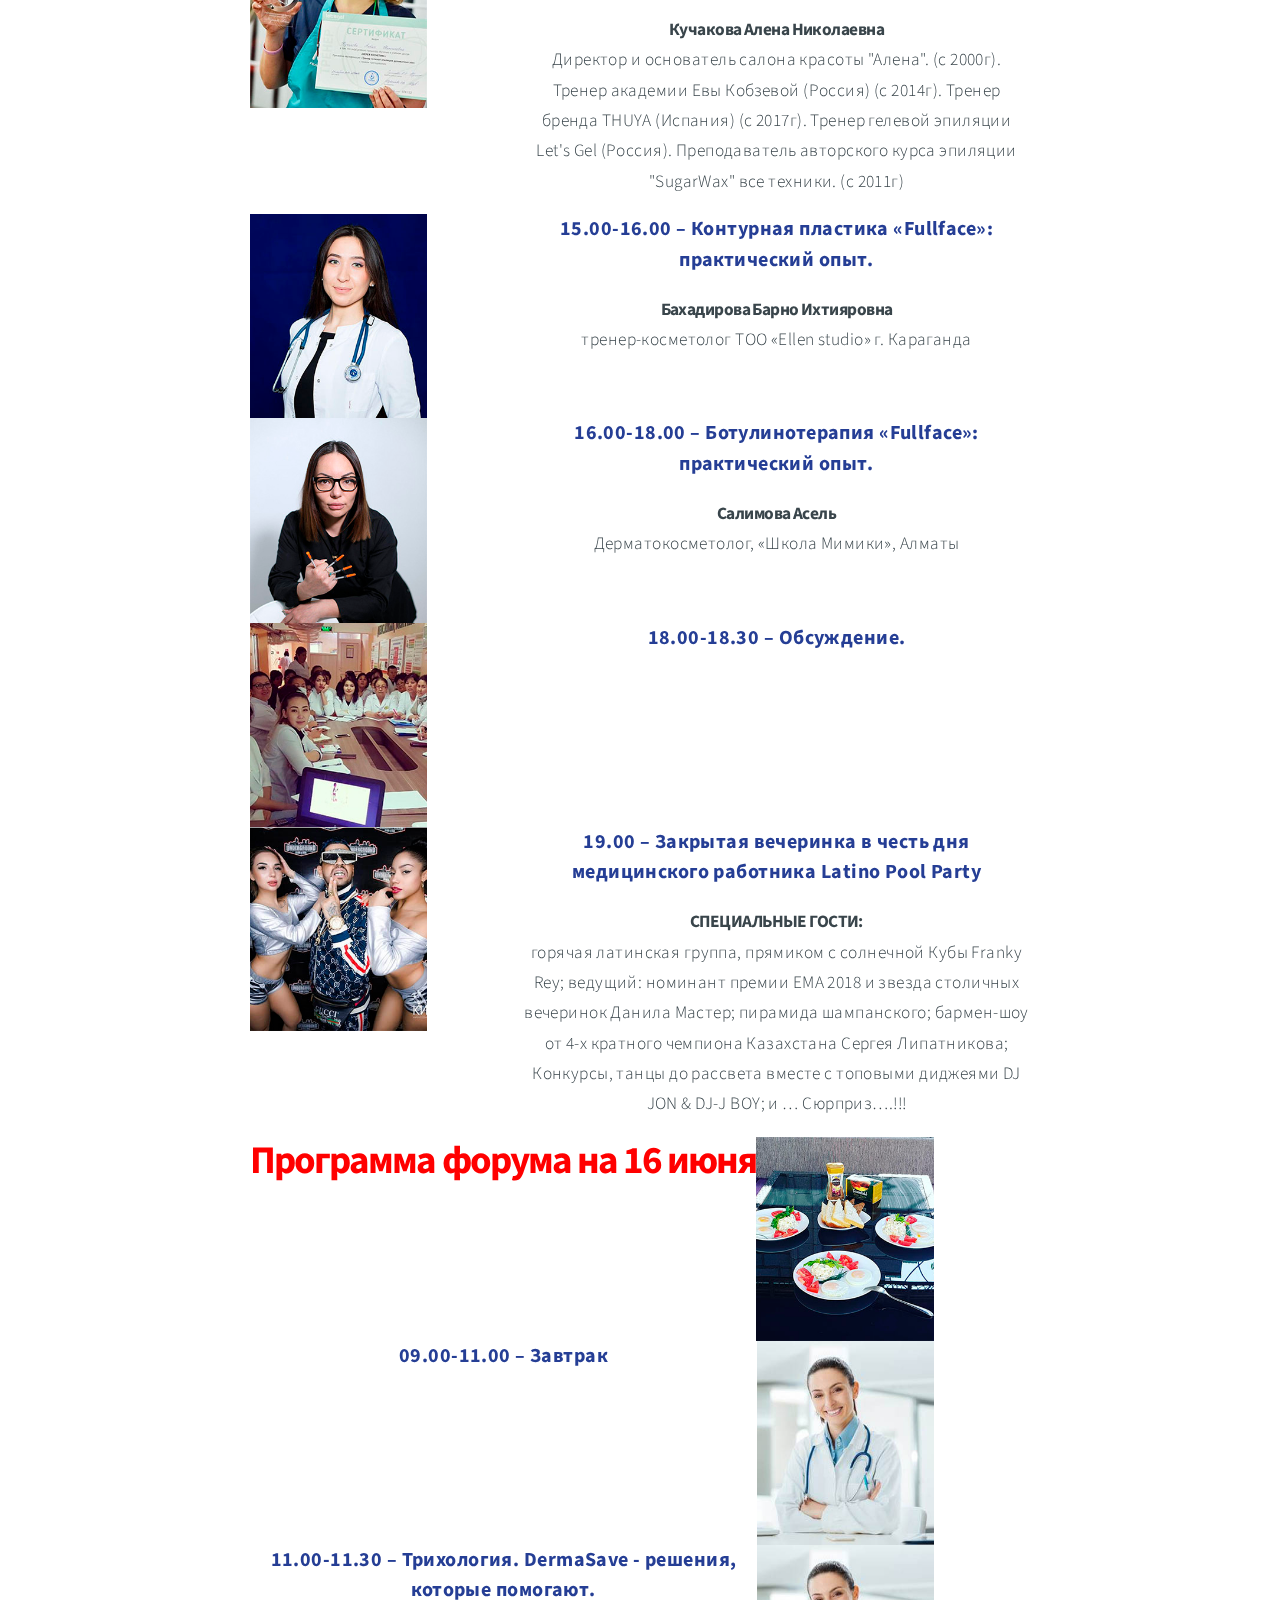
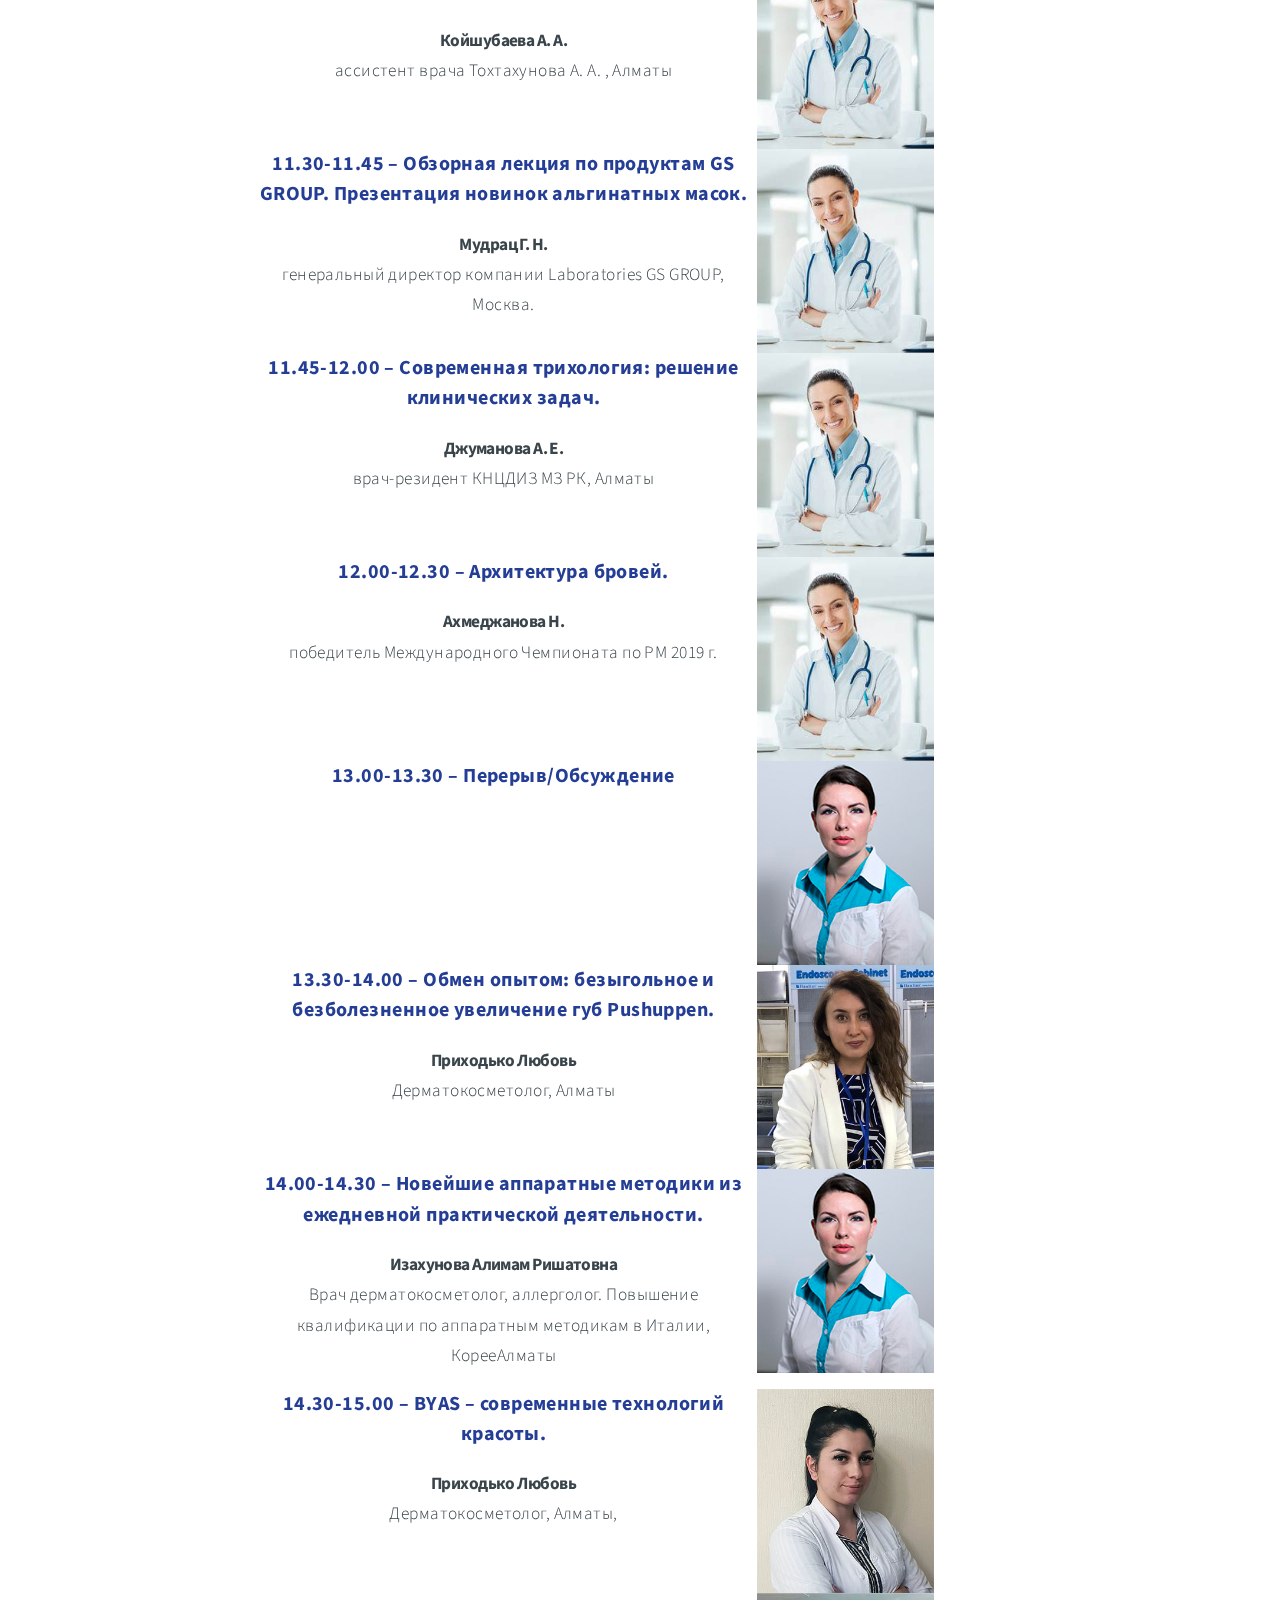
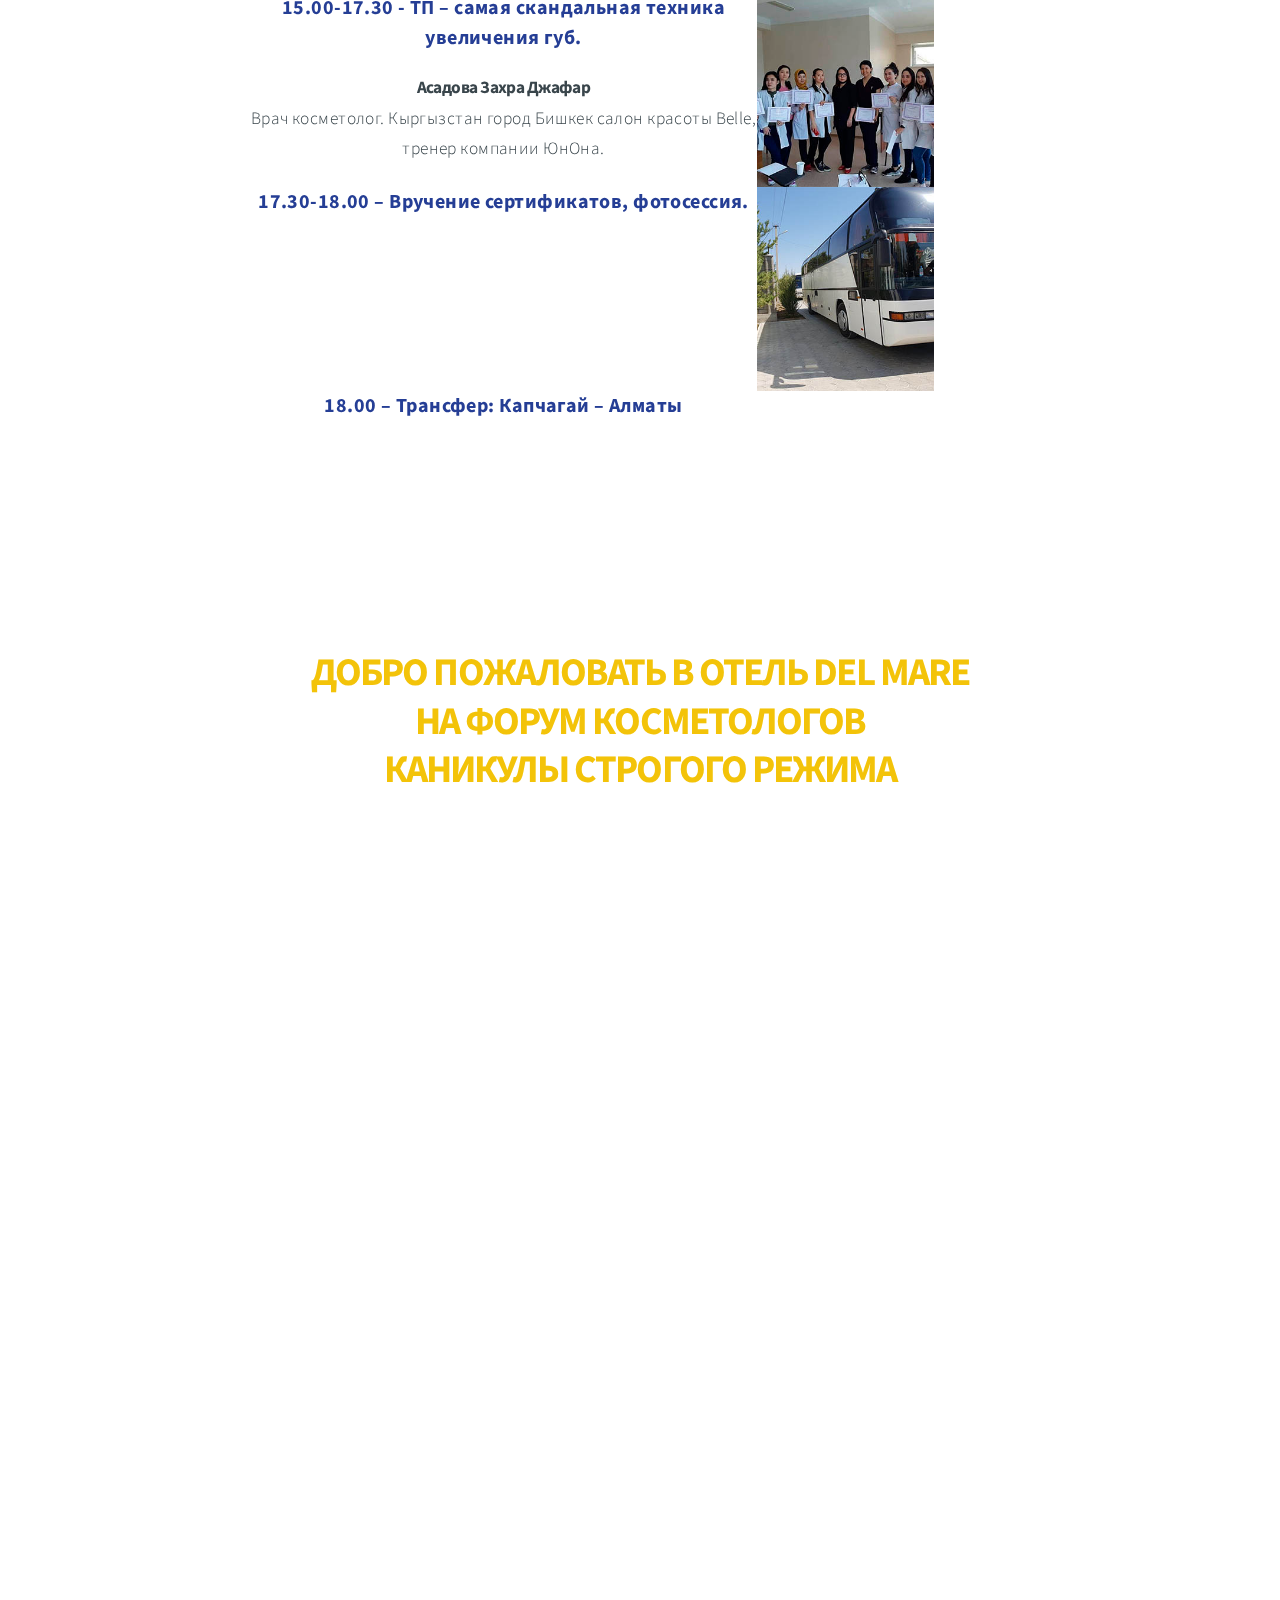
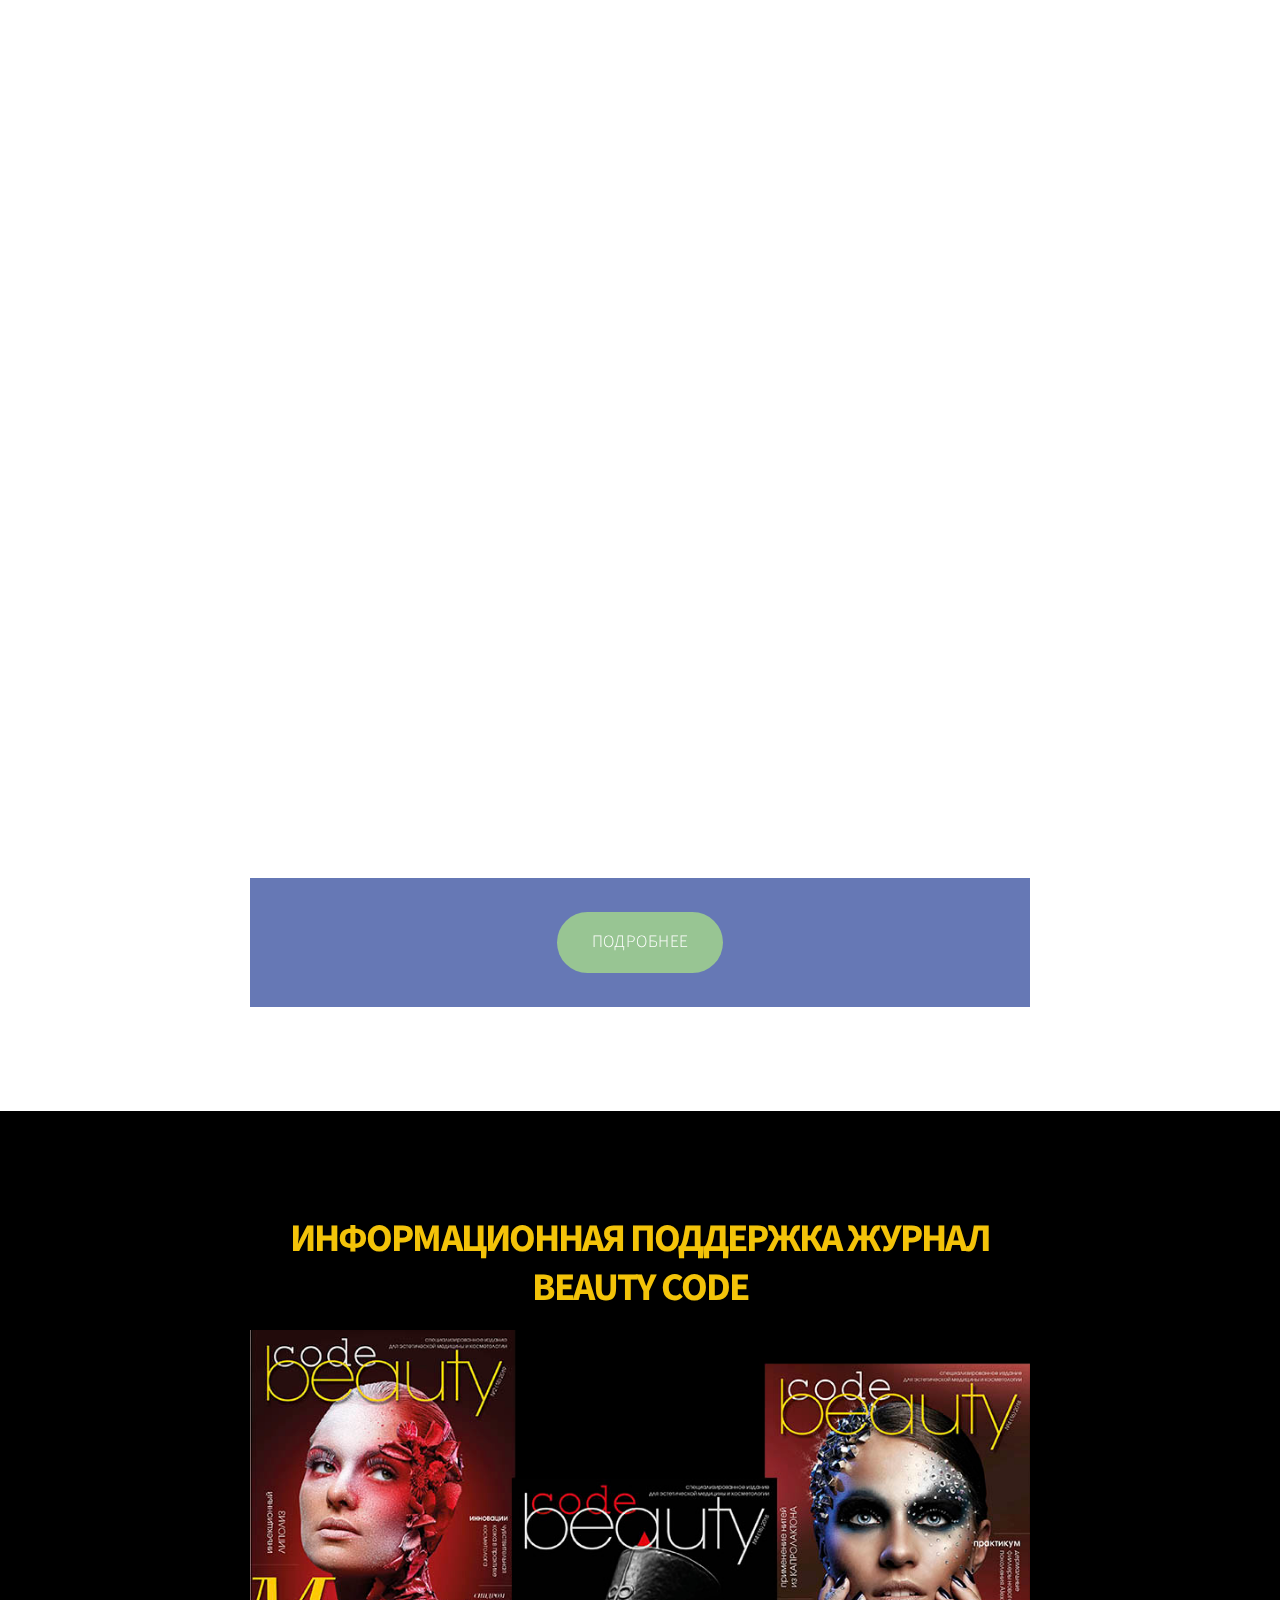
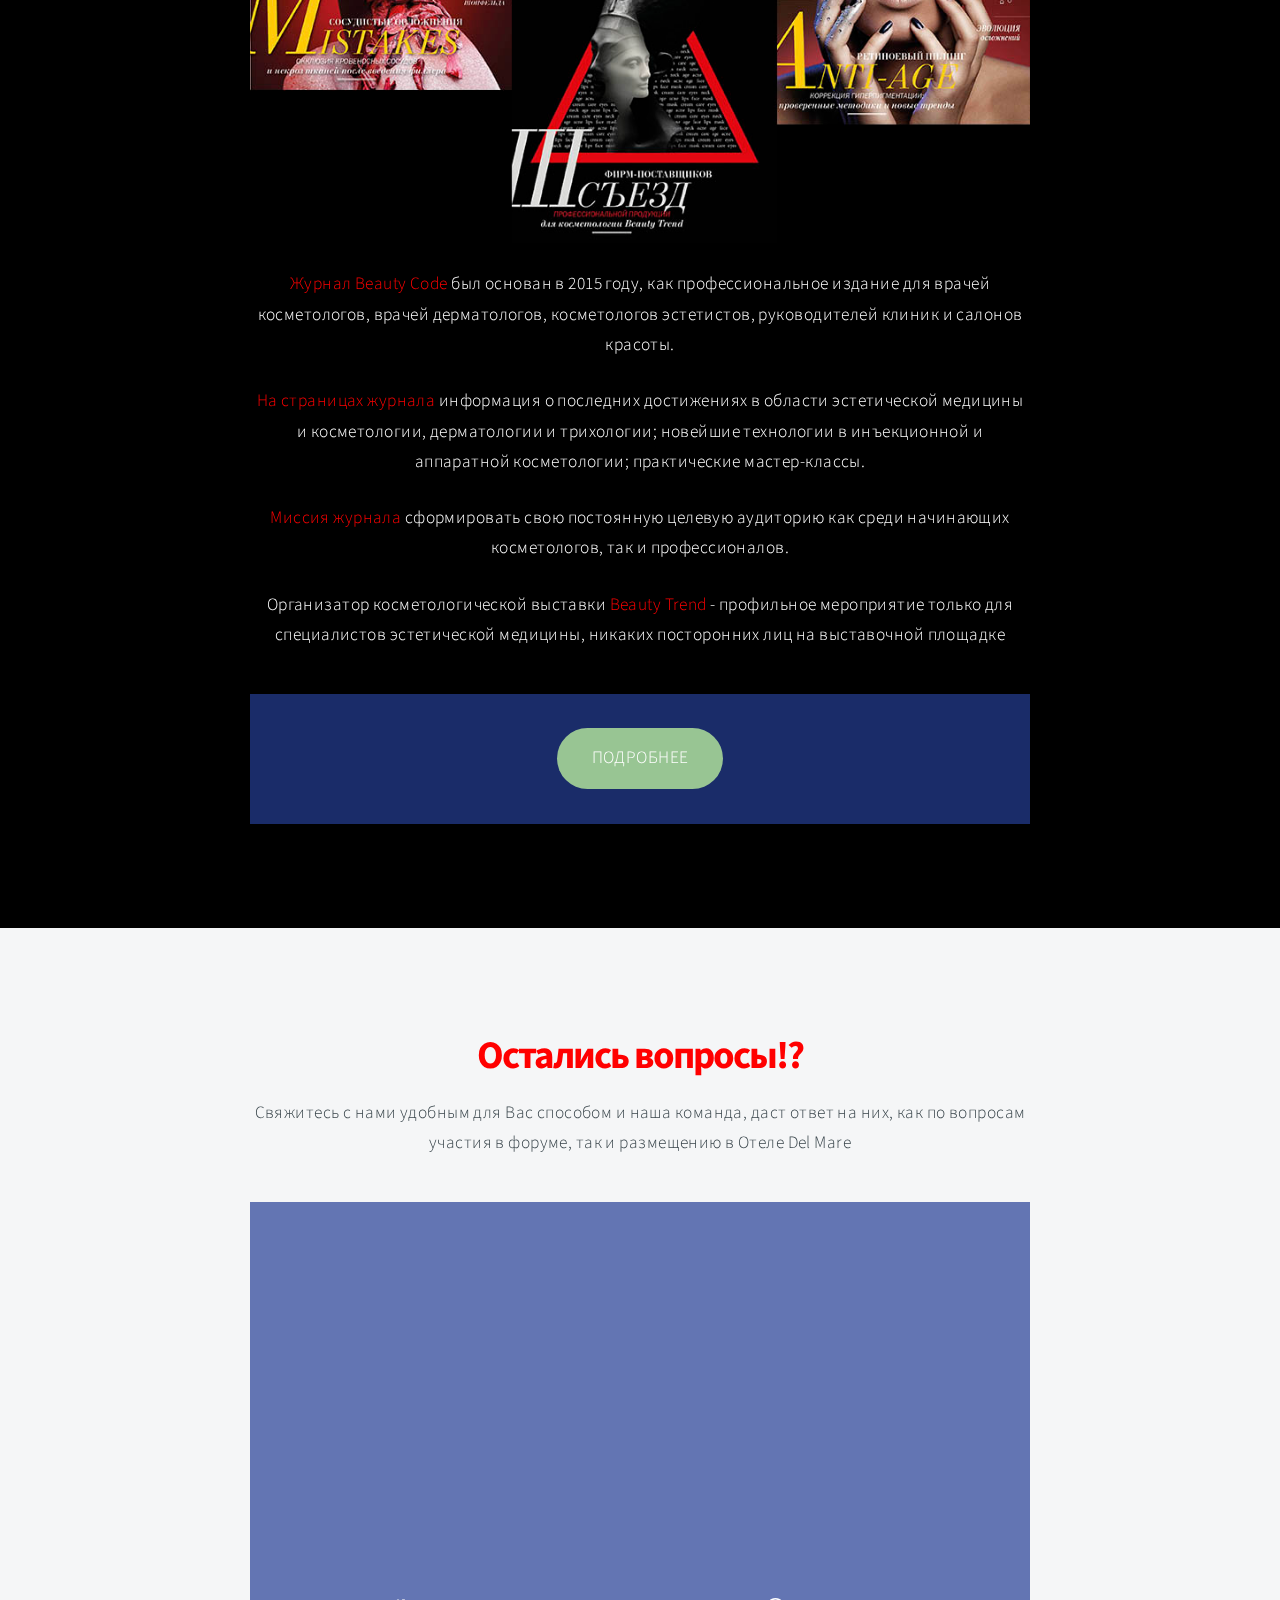
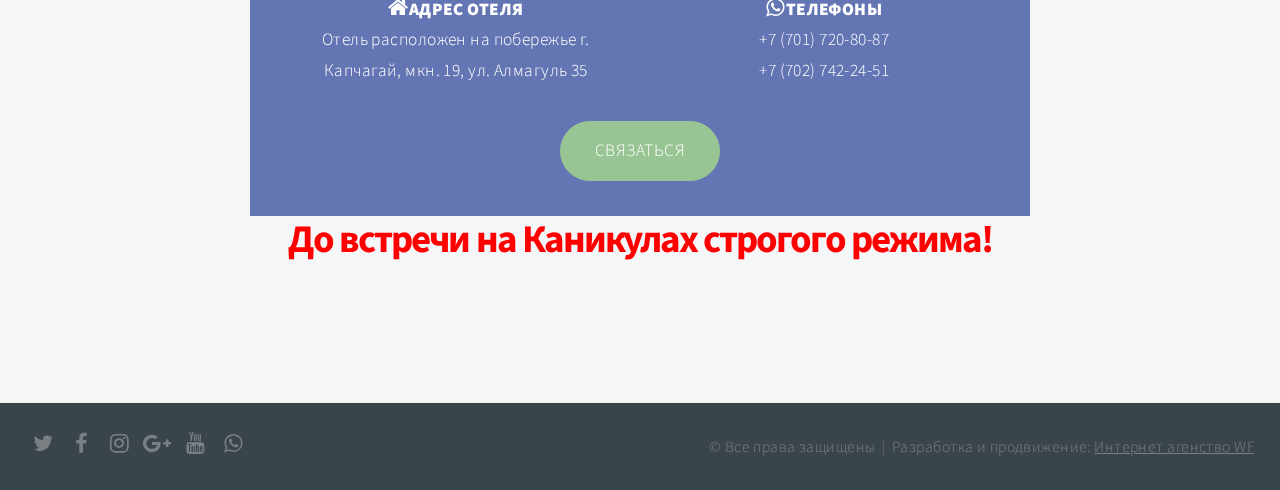
==== commit 6ac89b76: "Update index.html" ====
--- a/index.html
+++ b/index.html
@@ -450,7 +450,7 @@
   <h2 class="orange">ДОБРО ПОЖАЛОВАТЬ В ОТЕЛЬ DEL MARE</br>
   НА ФОРУМ КОСМЕТОЛОГОВ</br>
   <span class="kanik">КАНИКУЛЫ СТРОГОГО РЕЖИМА</span></h2>
-<p><strong>Окунитесь в атмосферу комфорта и уюта отеля!</strong><br/>
+<p class="hotelall"><strong>Окунитесь в атмосферу комфорта и уюта отеля!</strong><br/>
 От отеля до центра Капчагая можно дойти пешком за 30 минут,а до пляжа можно всего за 3 минуты. <br/>
 Отель Del Mare  предлагает комфортабельные номера: 2х местный стандарт, 4х местный семейный, VIP 4х местный с которых открыватся вид на террасу. <br/>
 Каждый номер укомплектован необходимой современной мебелью, кондиционерами, душевыми кабинами и телевизорами с кабельным подключением.<br/>
--- a/assets/css/main.css
+++ b/assets/css/main.css
@@ -27,6 +27,11 @@
 p.forumdata {
     color: #253E95;
     font-size: 20px;
+    font-weight: 700;
+}
+p.hotelall {
+    color: #fff;
+    /*font-size: 20px;*/
     font-weight: 700;
 }
 body {
@@ -626,7 +631,7 @@
 		background: #fff !important;}	
 .box {
 		/*background: #1f26ff;*/
-		color: #39454b;
+		color: #ffffff;
 		padding: 2em;
 		background-color: rgba(37, 62, 149, 0.7);
 	}
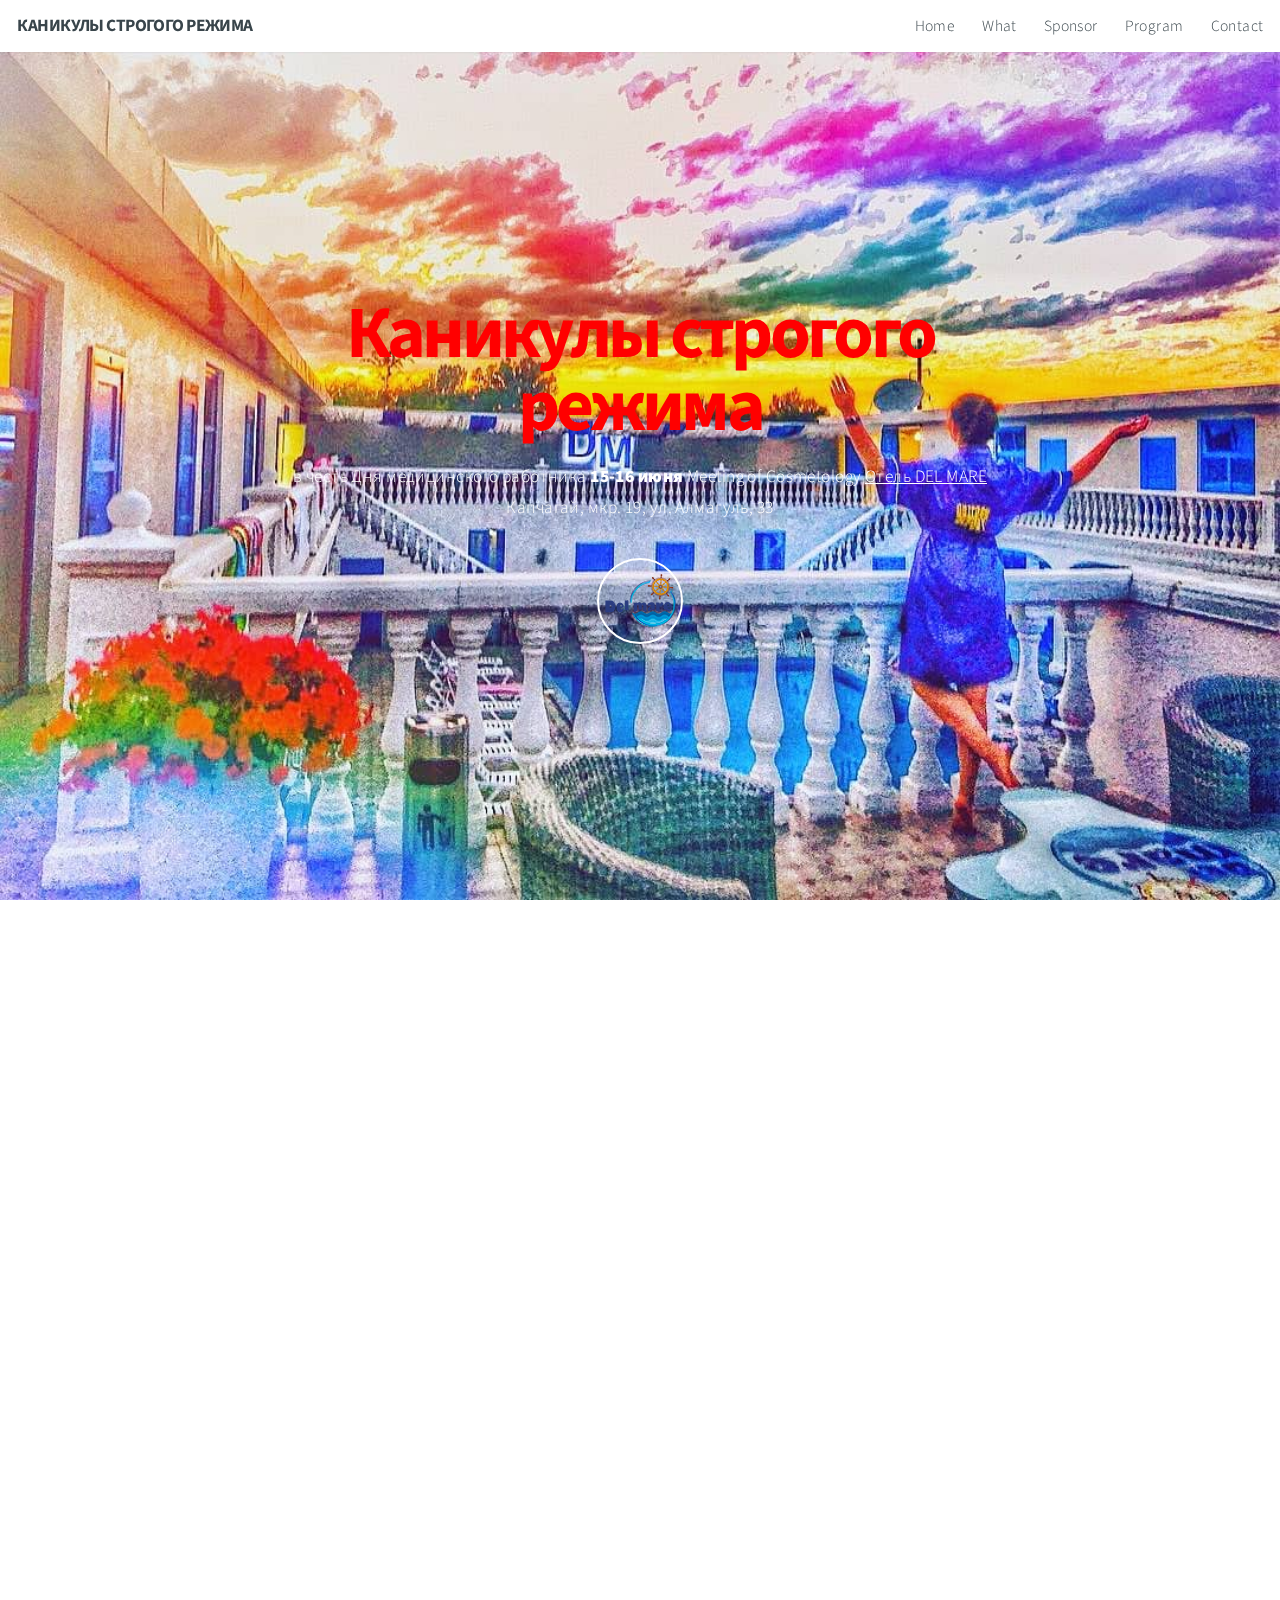
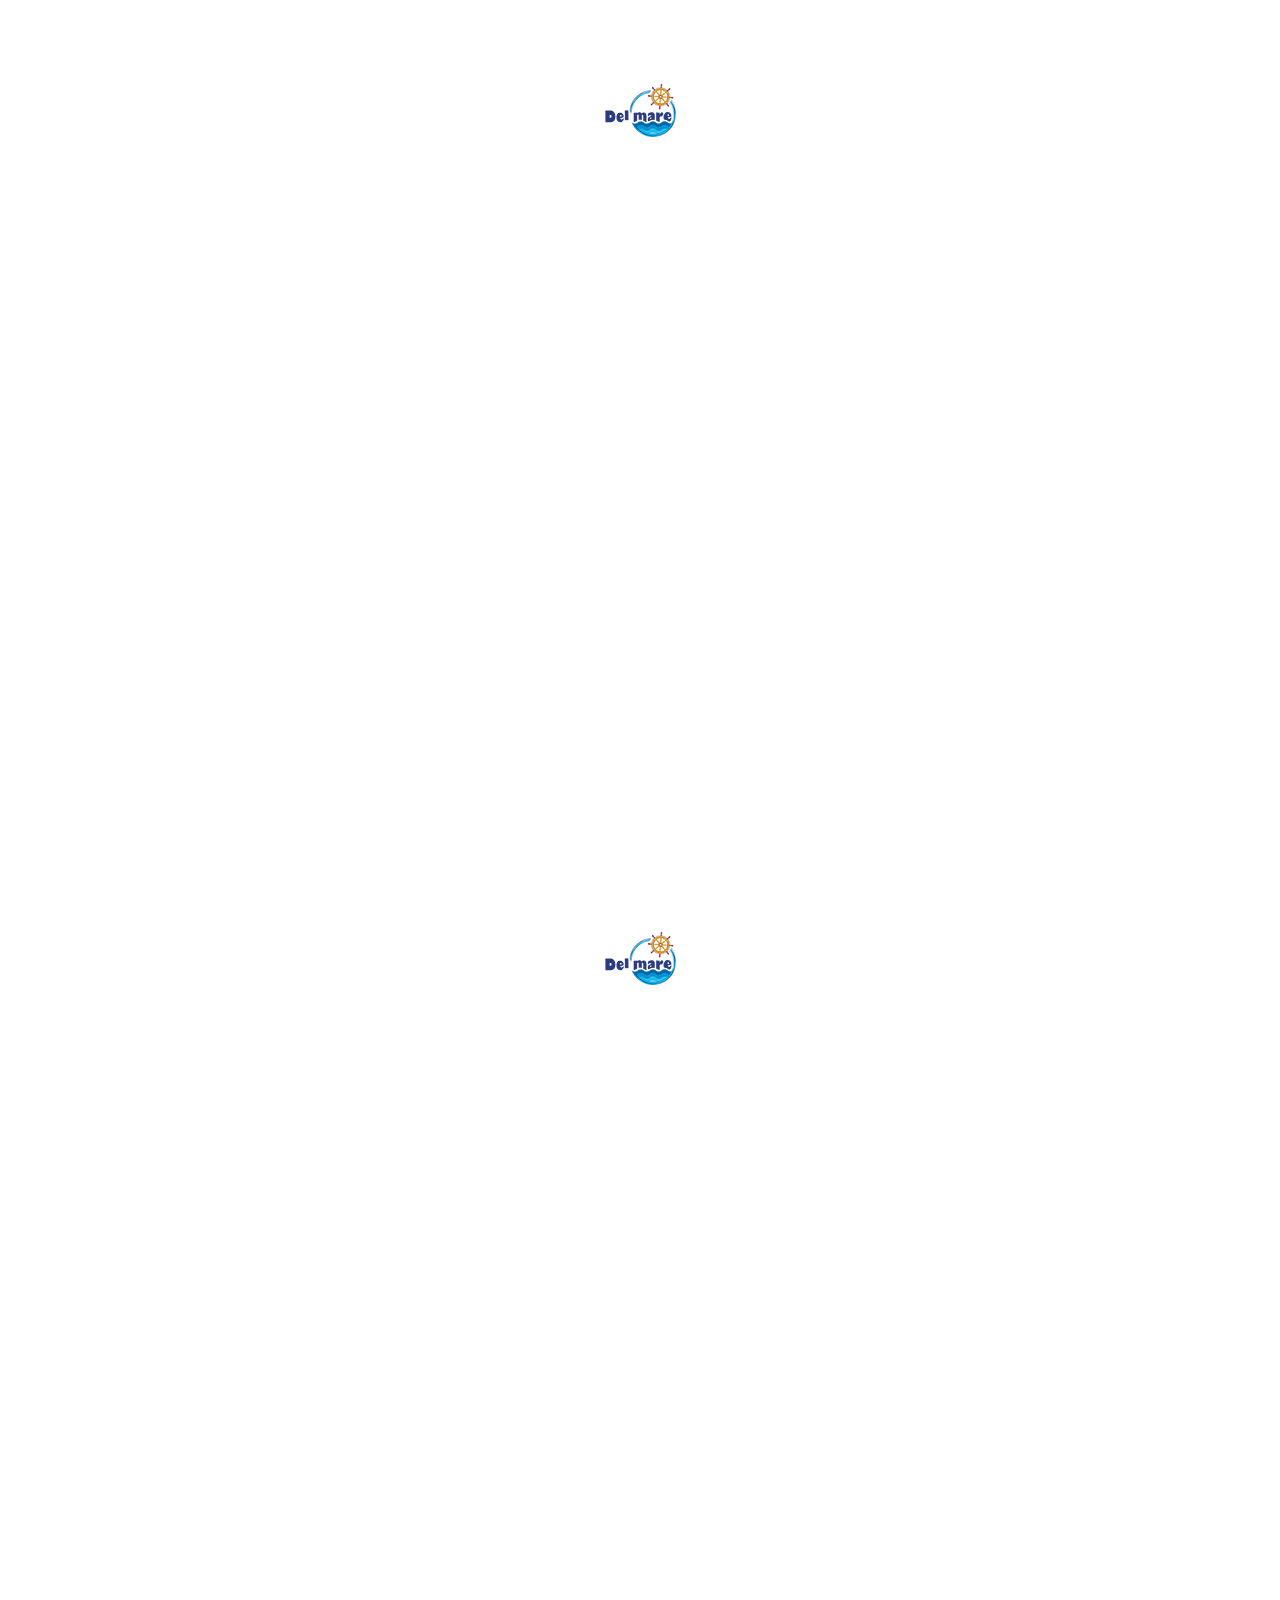
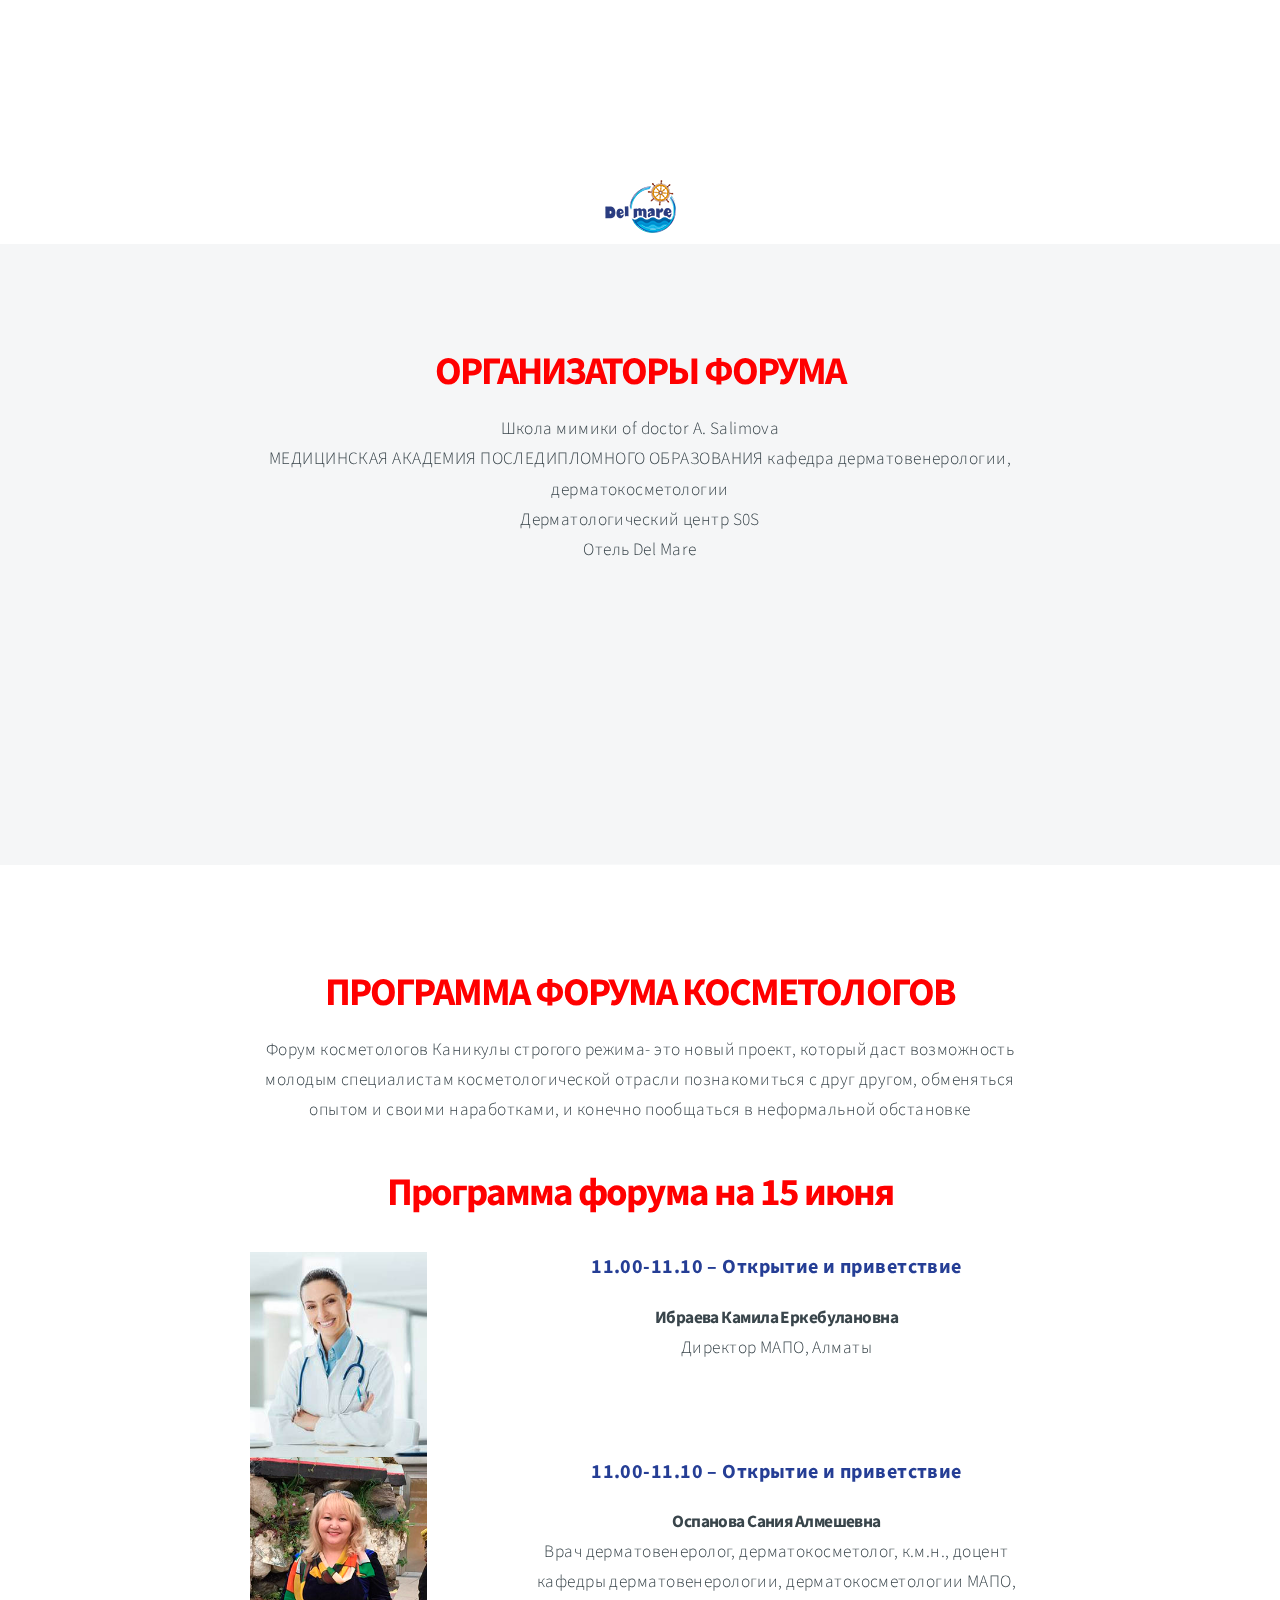
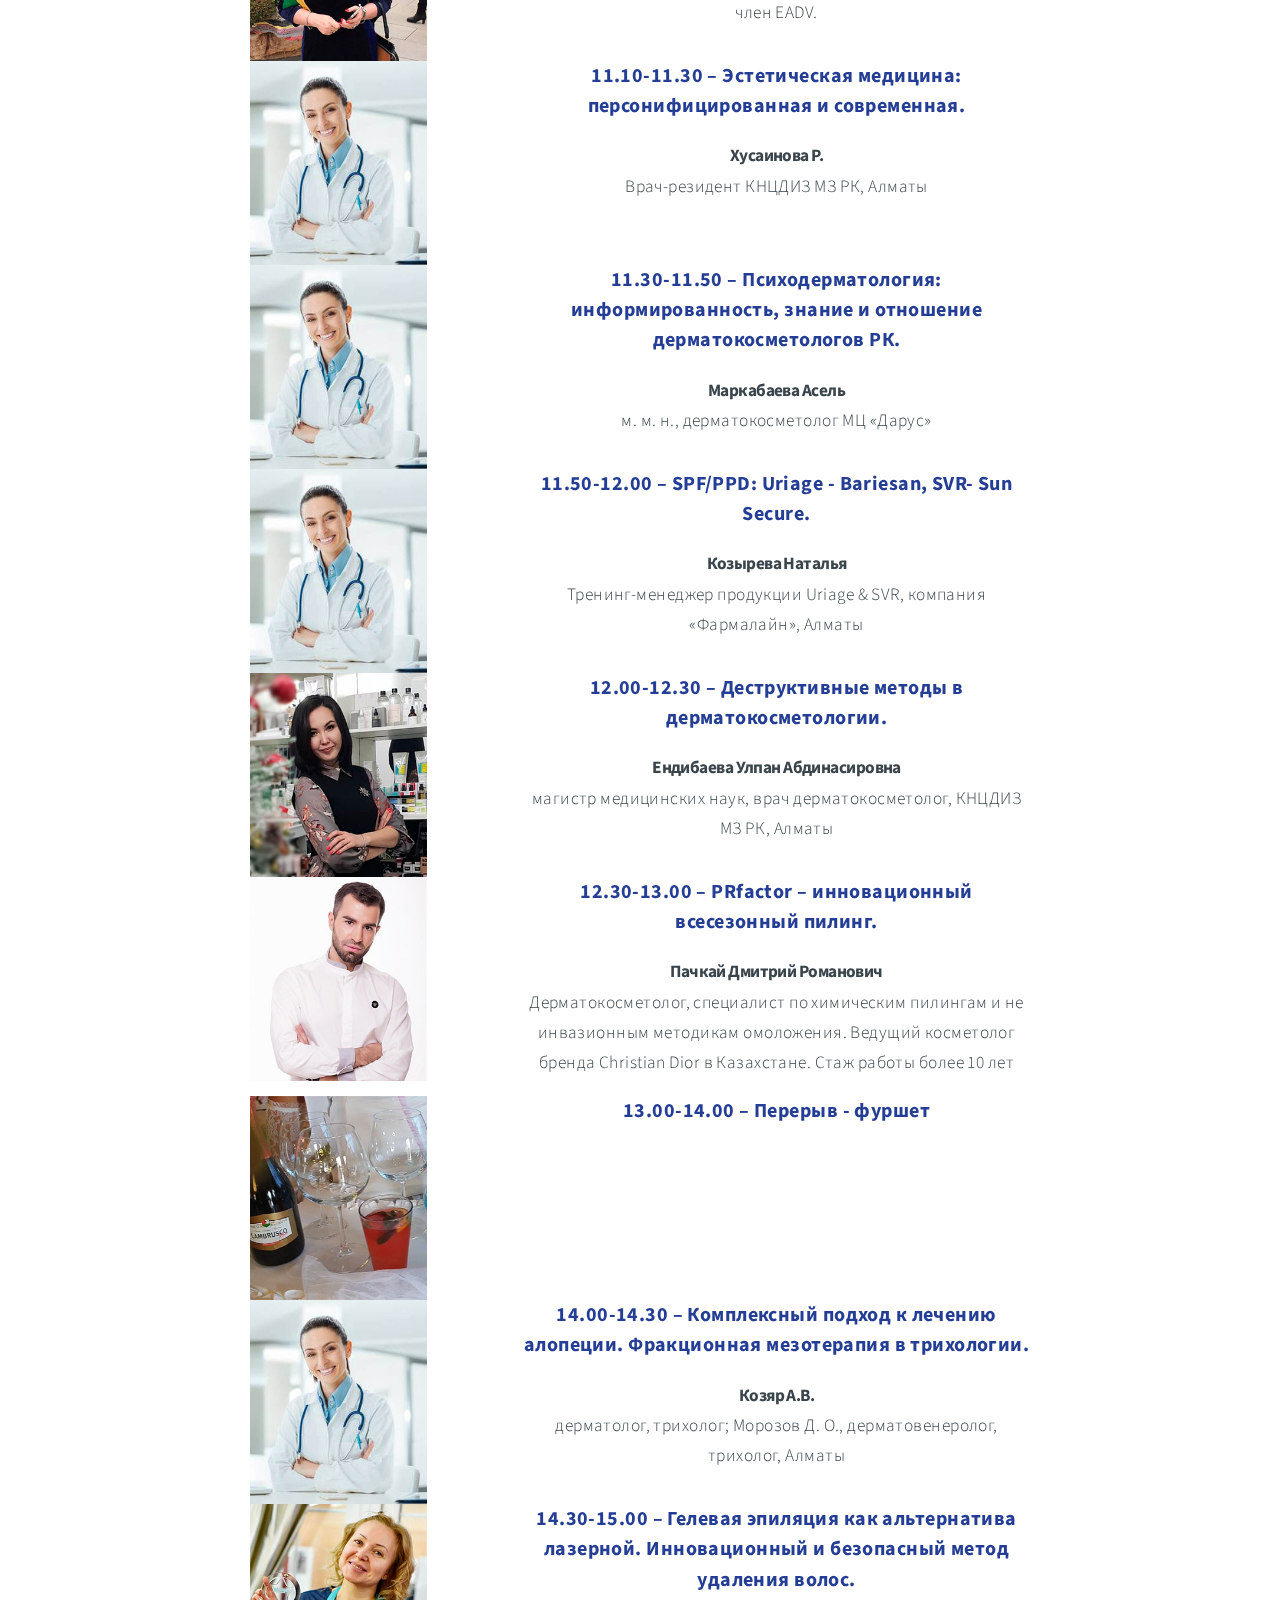
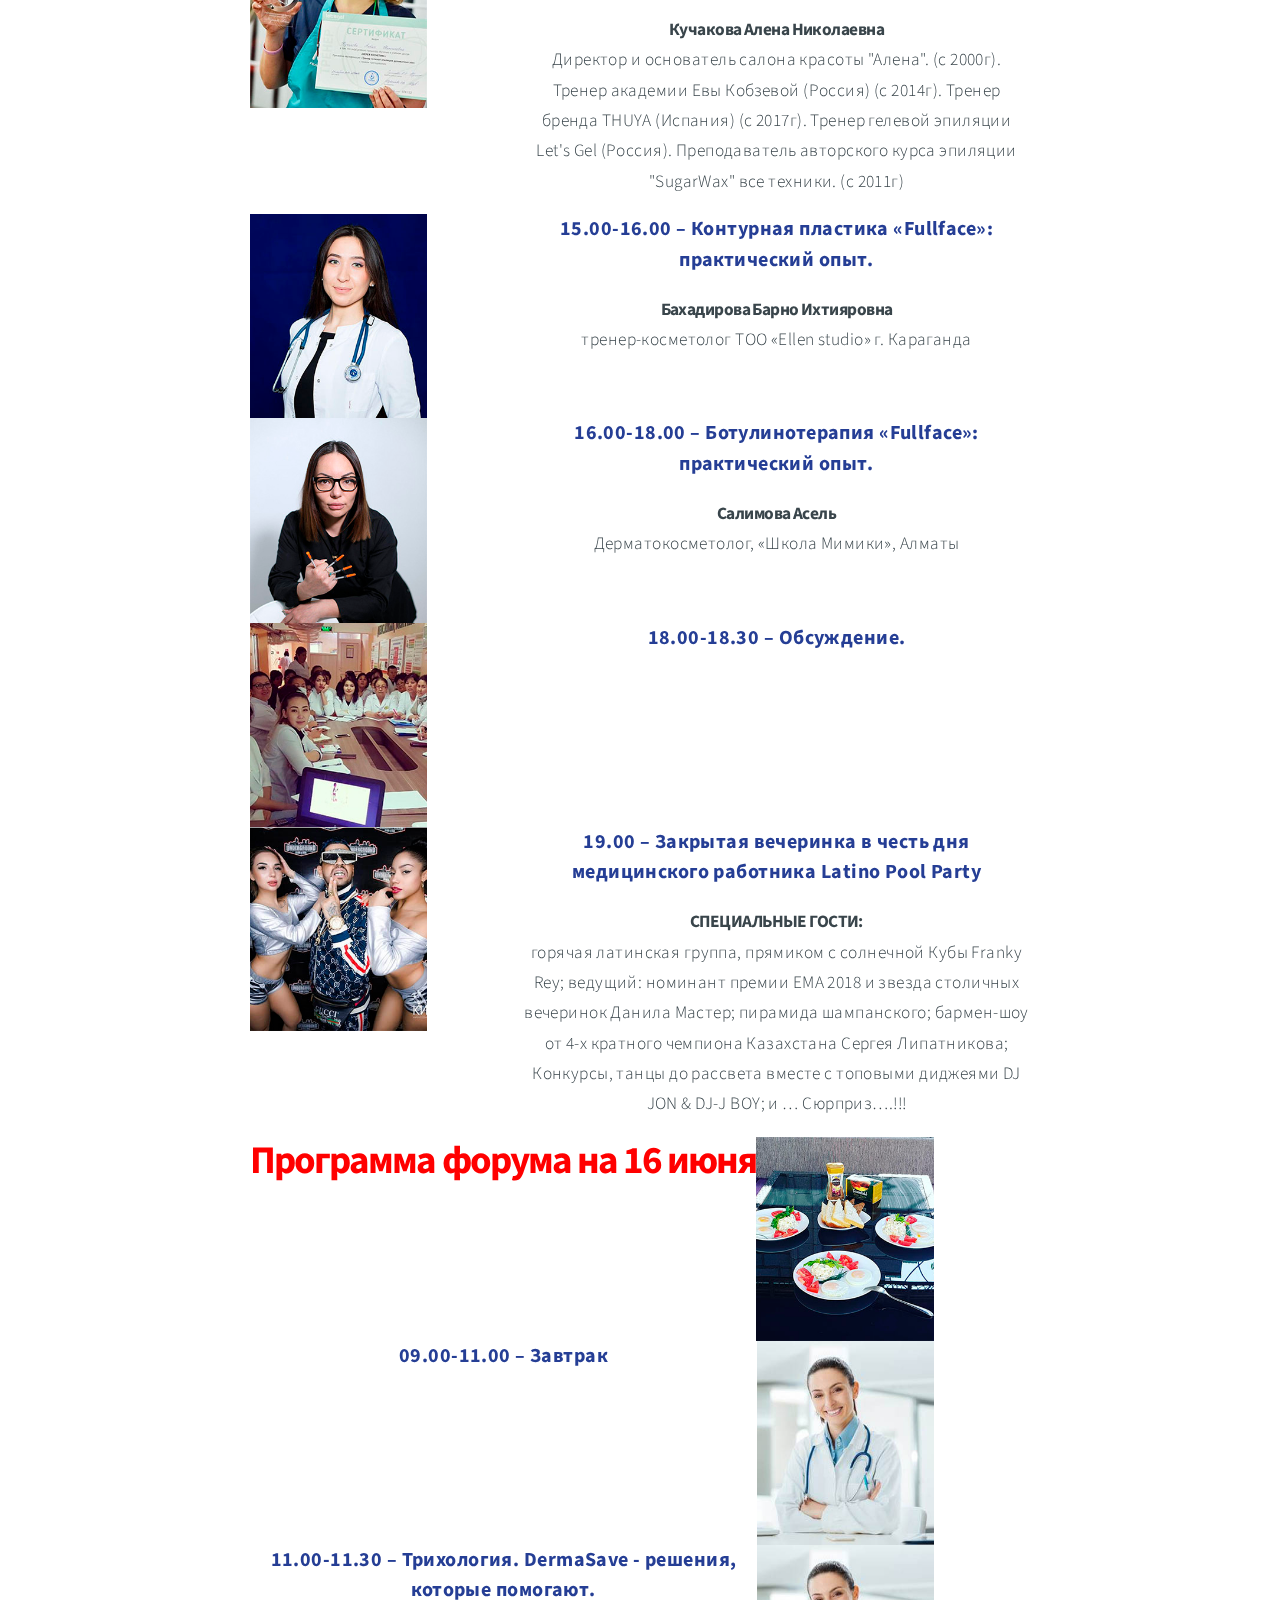
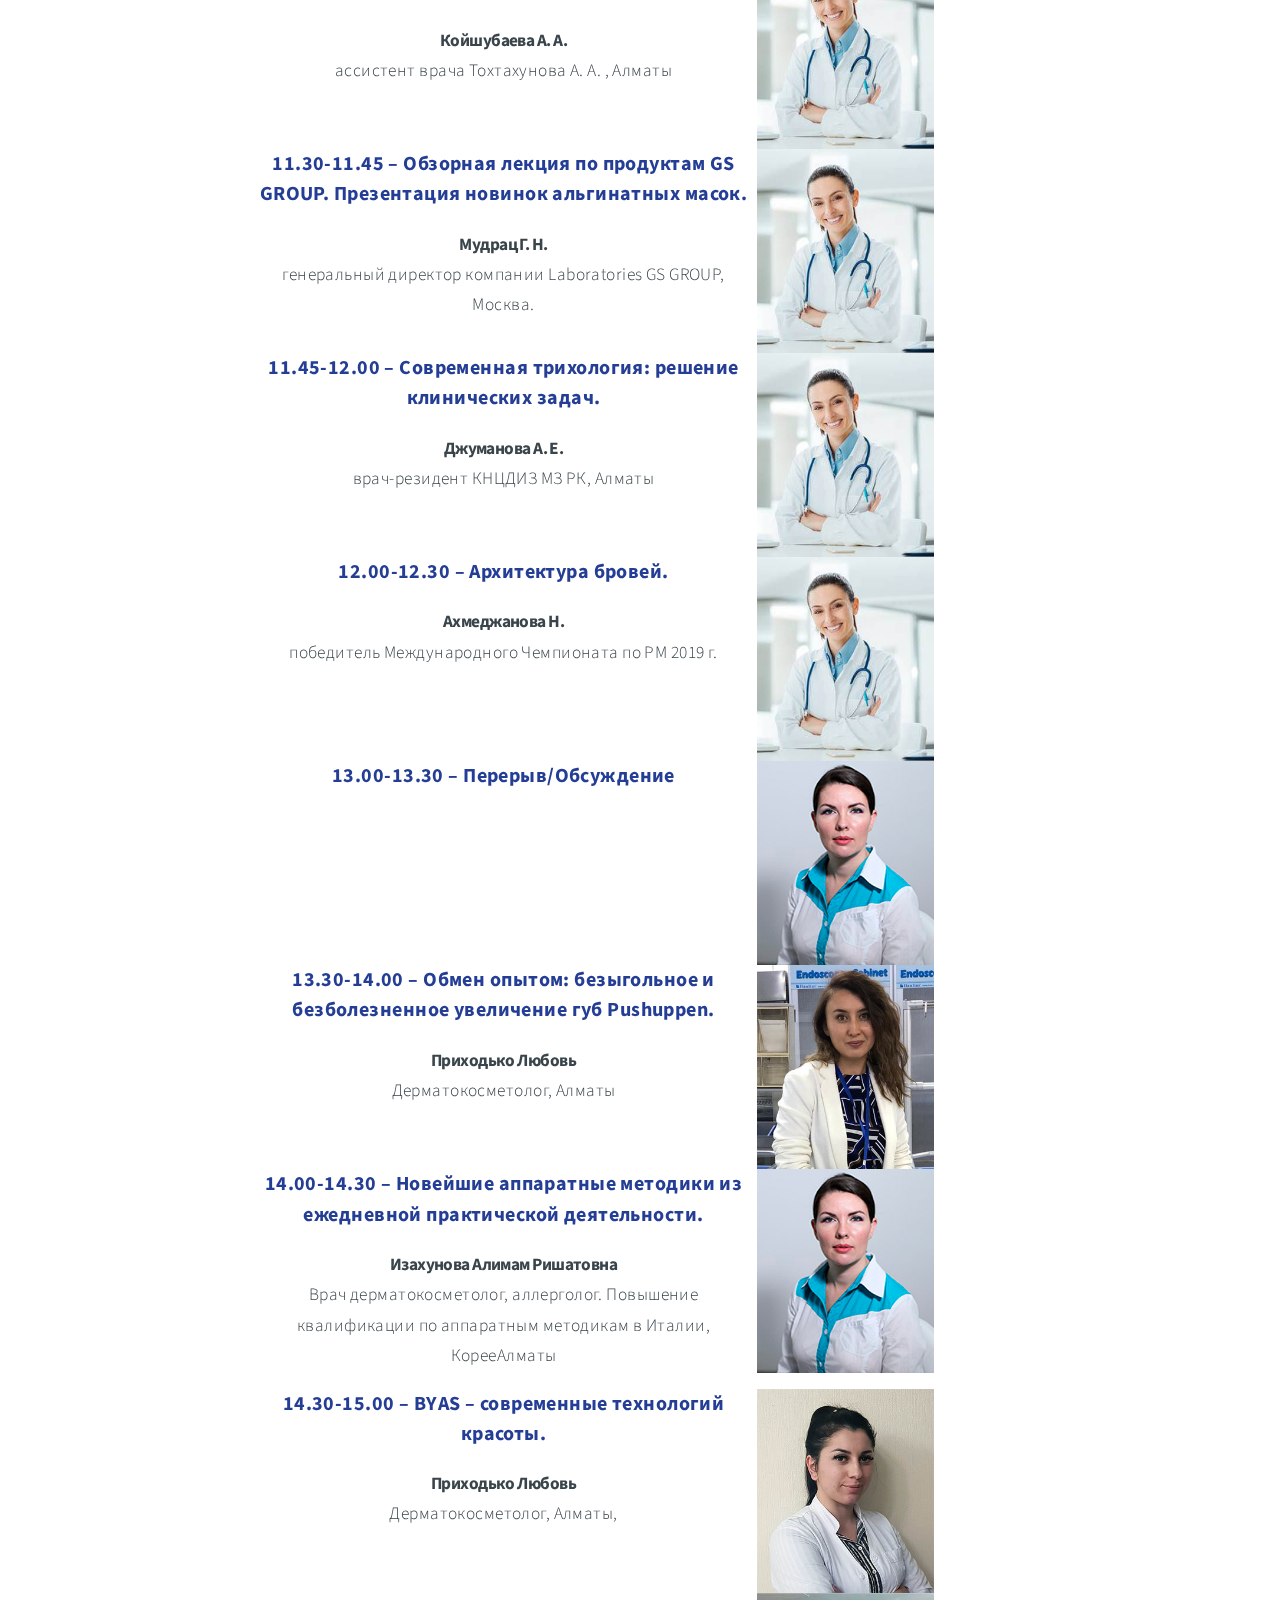
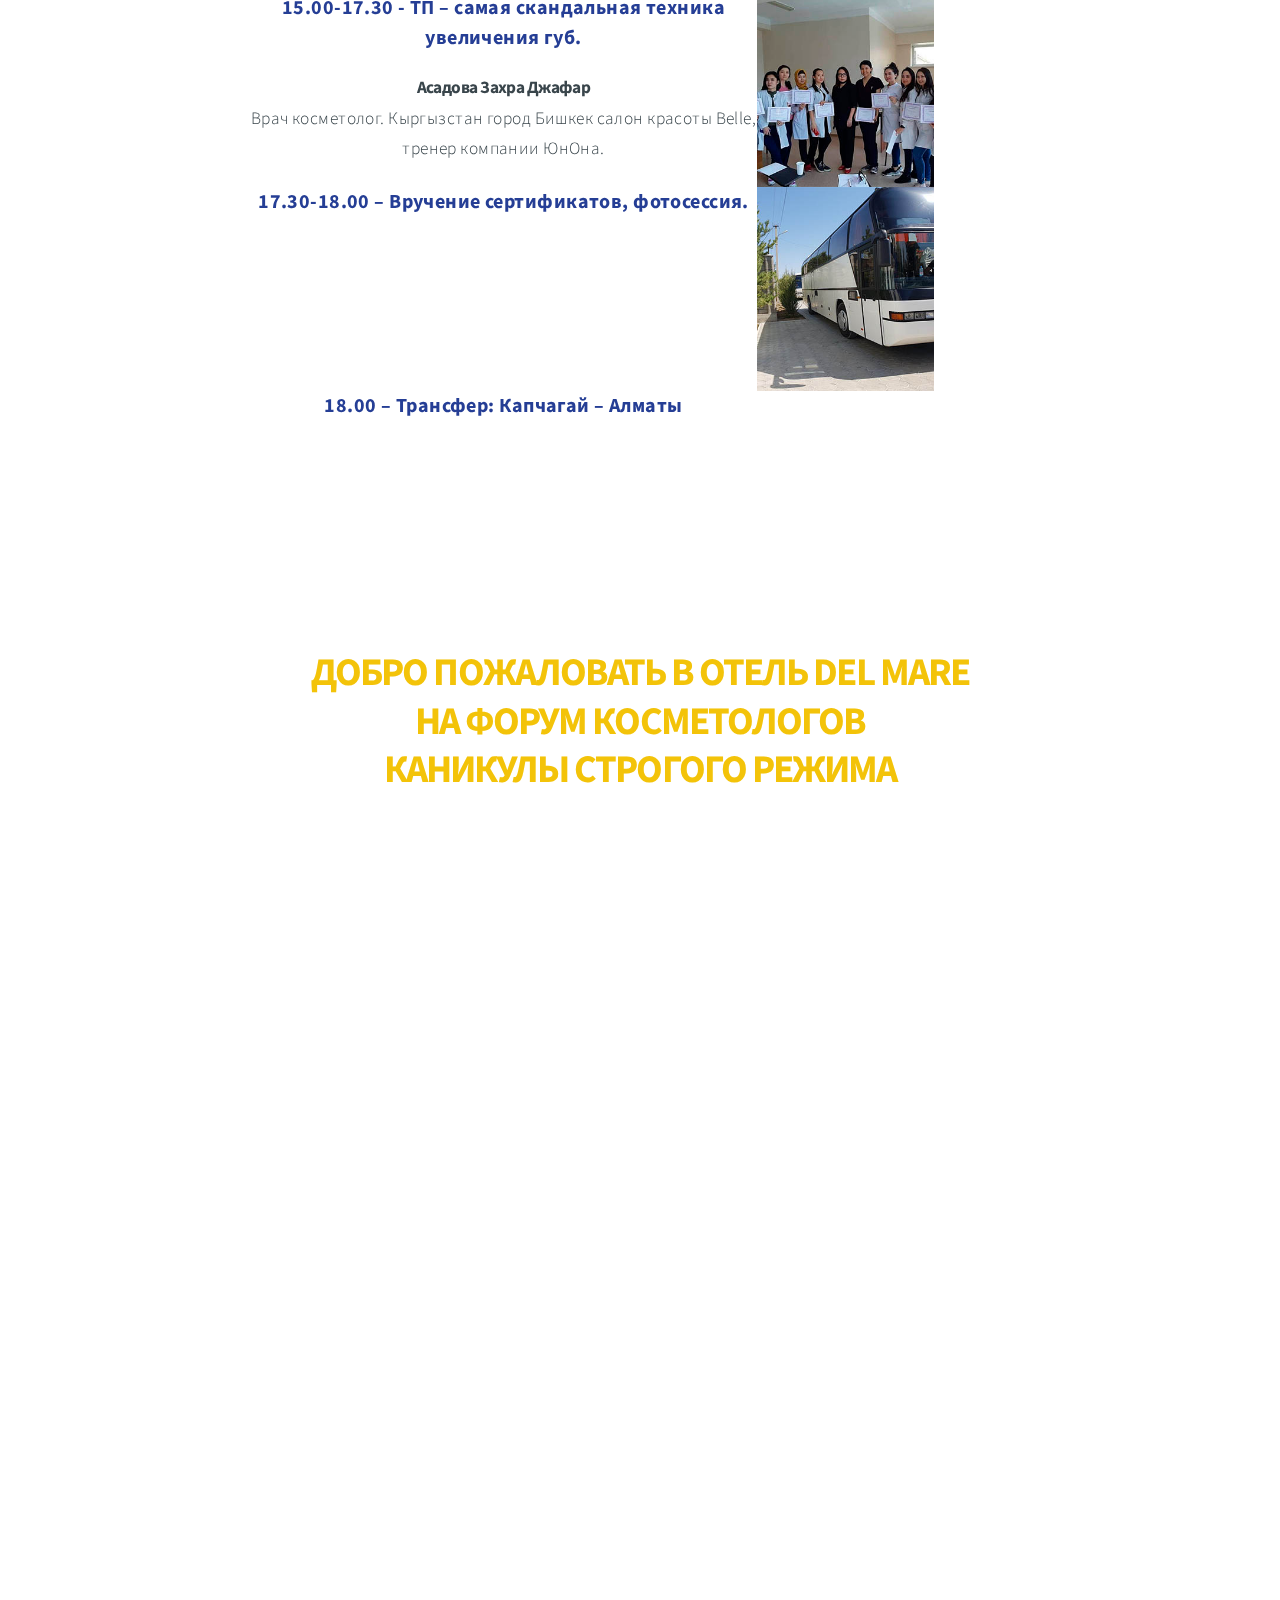
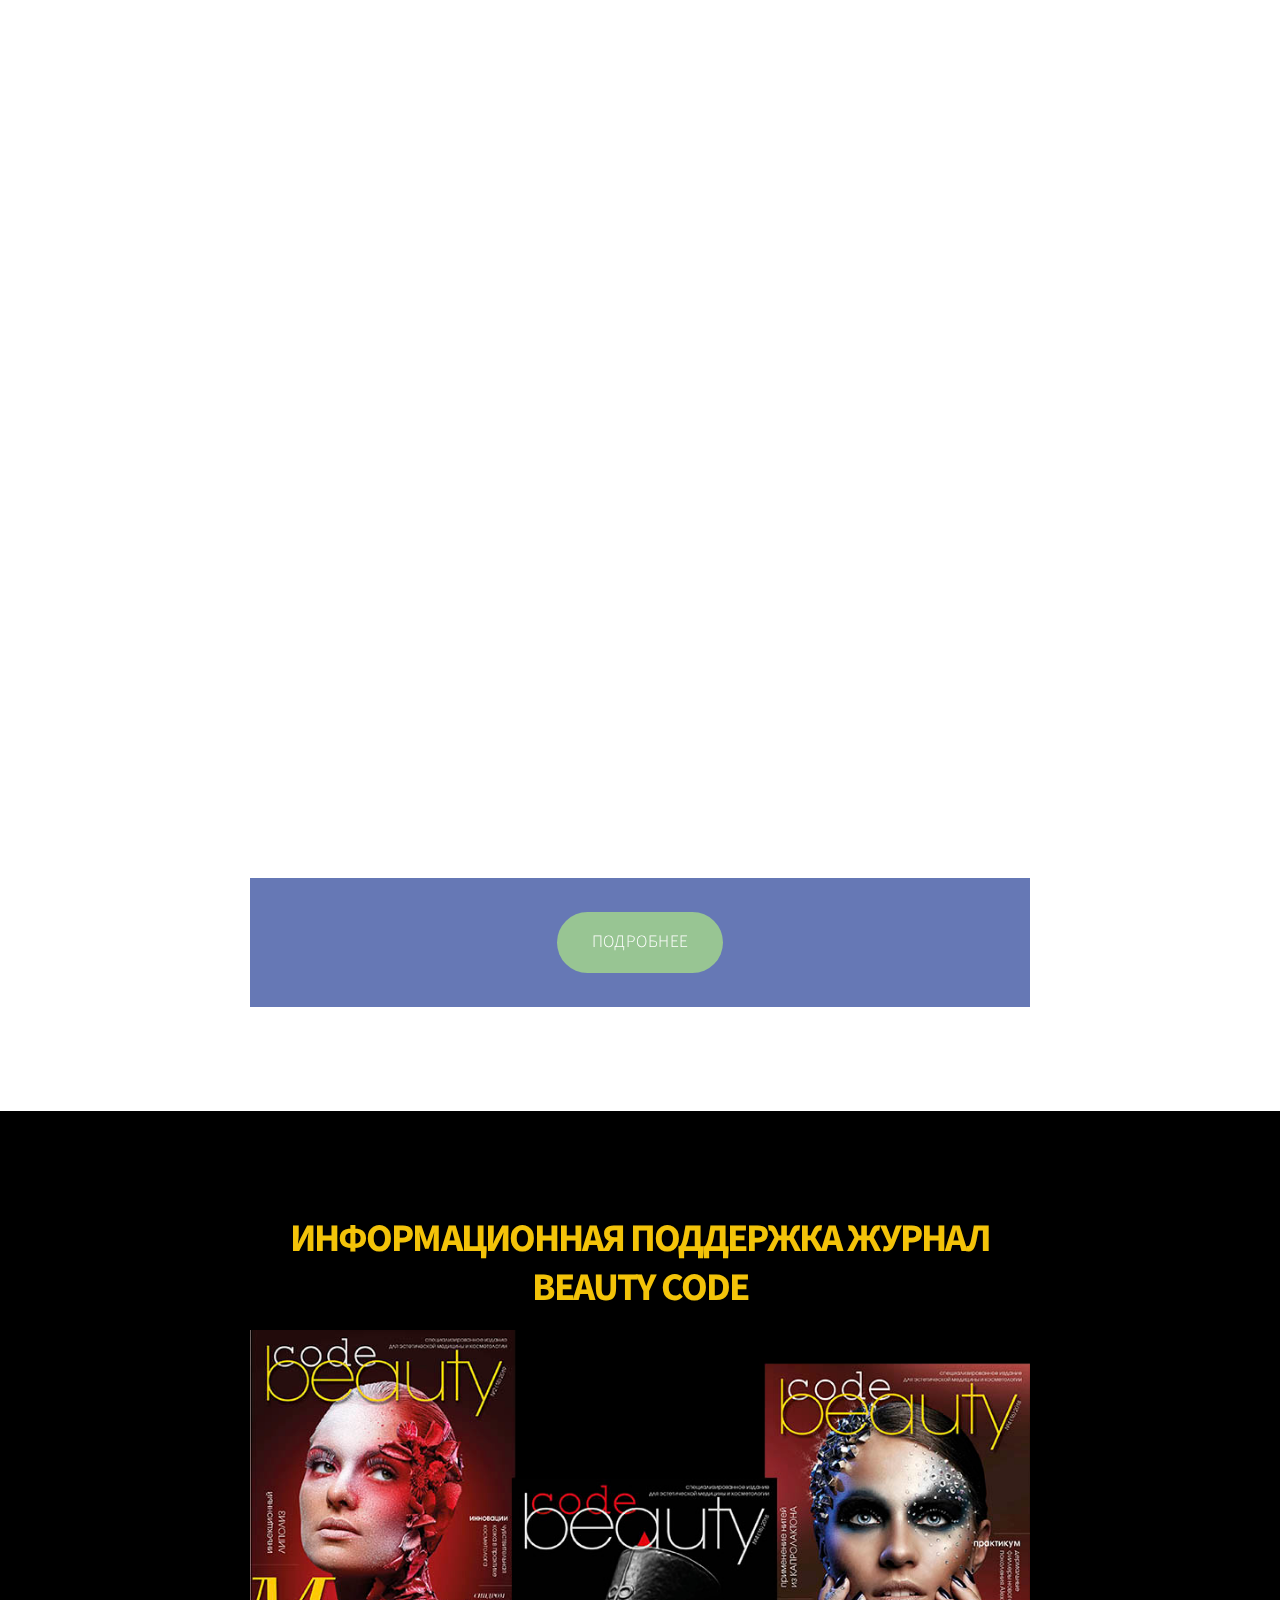
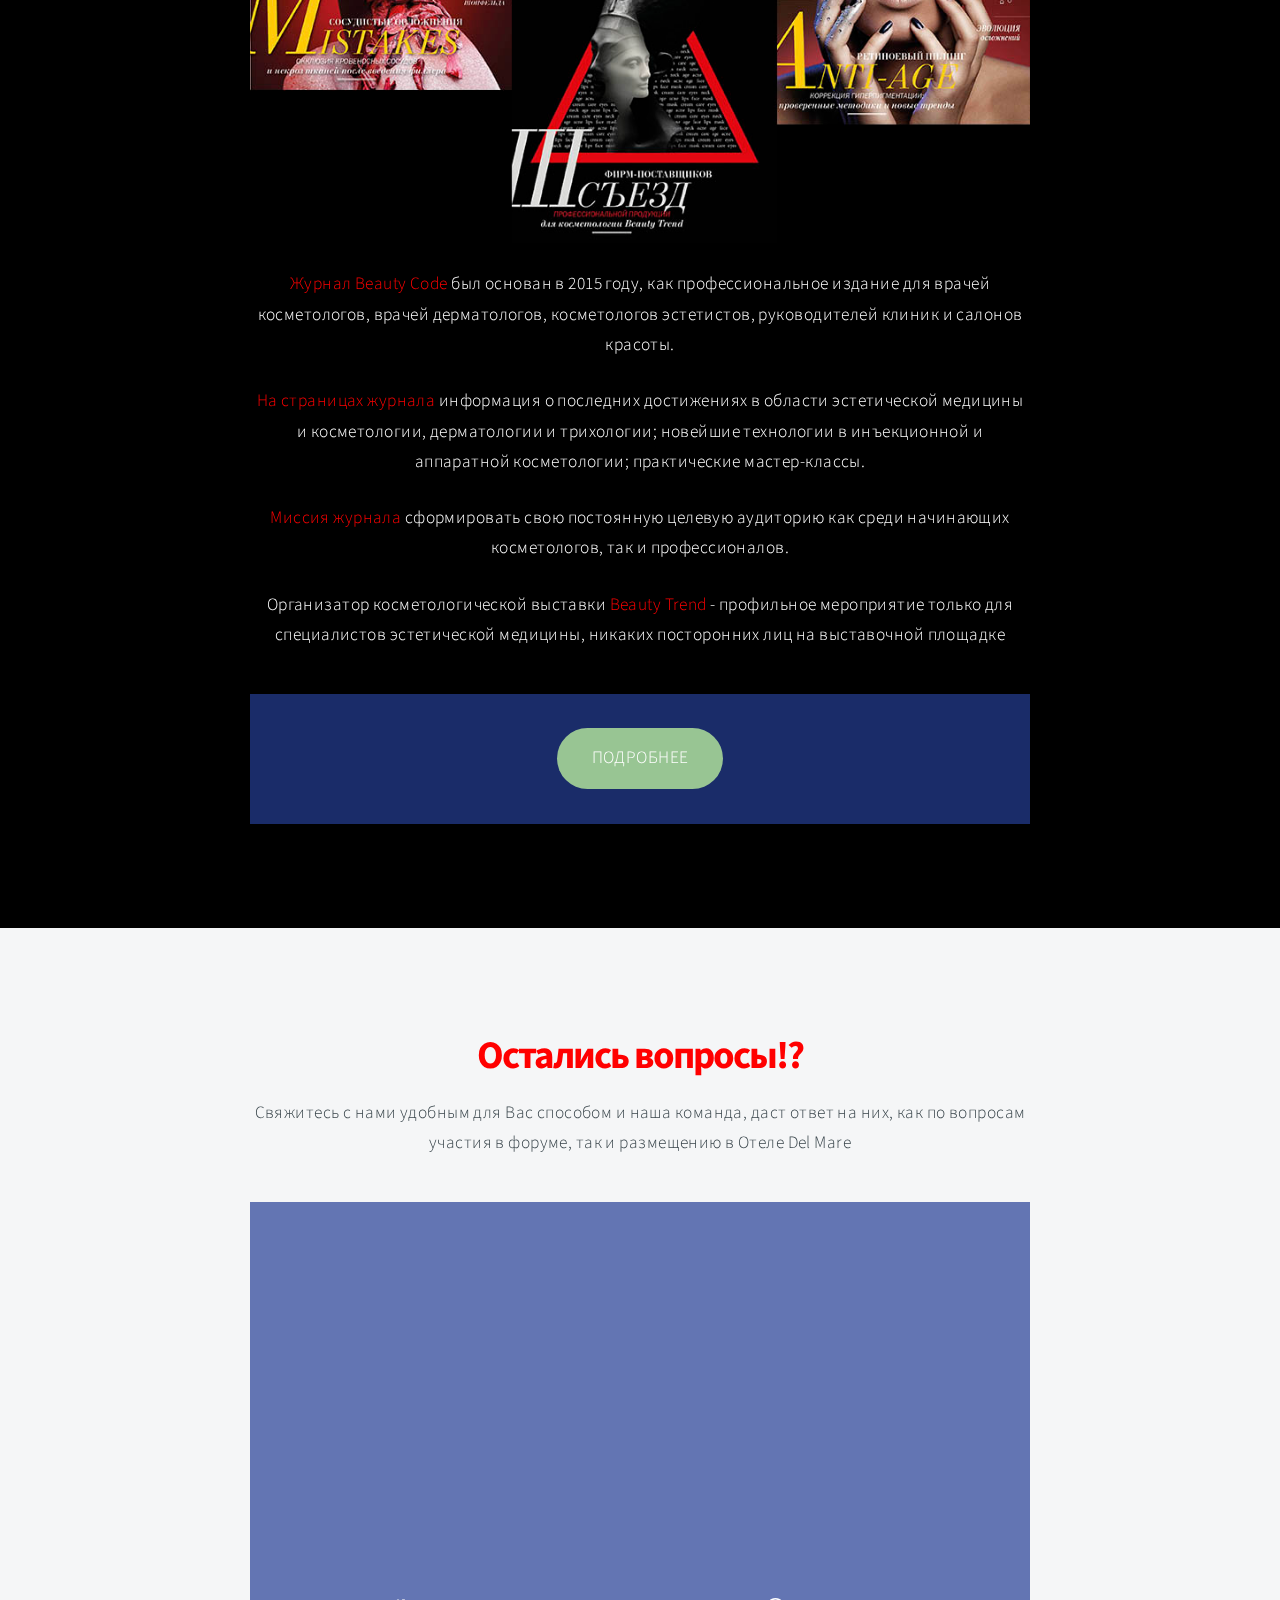
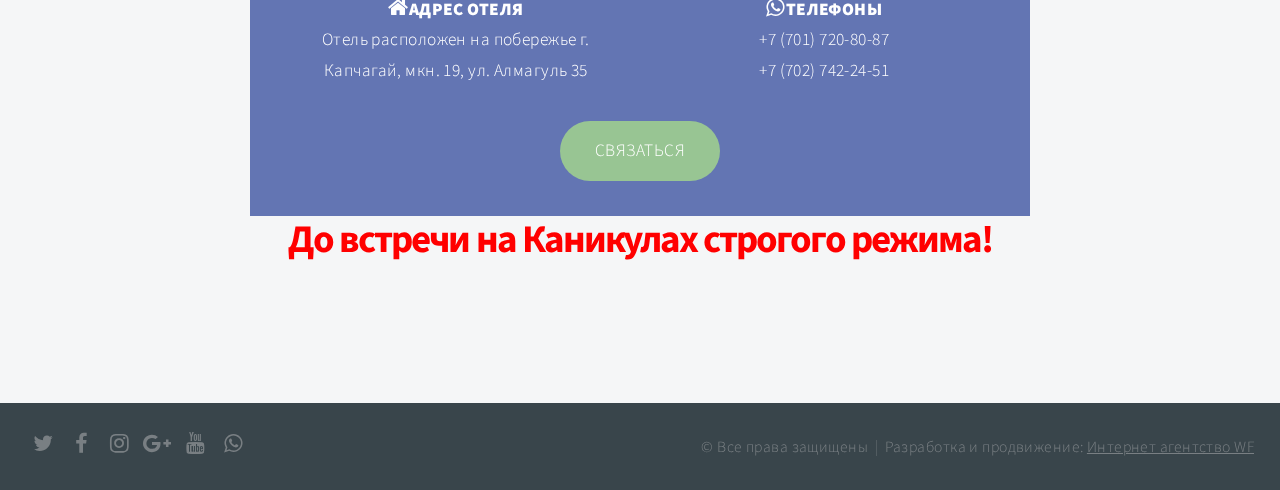
==== commit 2e7f96a2: "Update index.html" ====
--- a/index.html
+++ b/index.html
@@ -622,7 +622,7 @@
 
 <!-- Menu -->
 <ul class="menu">
-<li>&copy; Все права защищены</li><li>Разработка и продвижение: <a href="https://wfseo.tk">Интернет агенство WF</a></li>
+<li>&copy; Все права защищены</li><li>Разработка и продвижение: <a href="https://wfseo.tk">Интернет агентство WF</a></li>
 </ul>
 
 </footer>
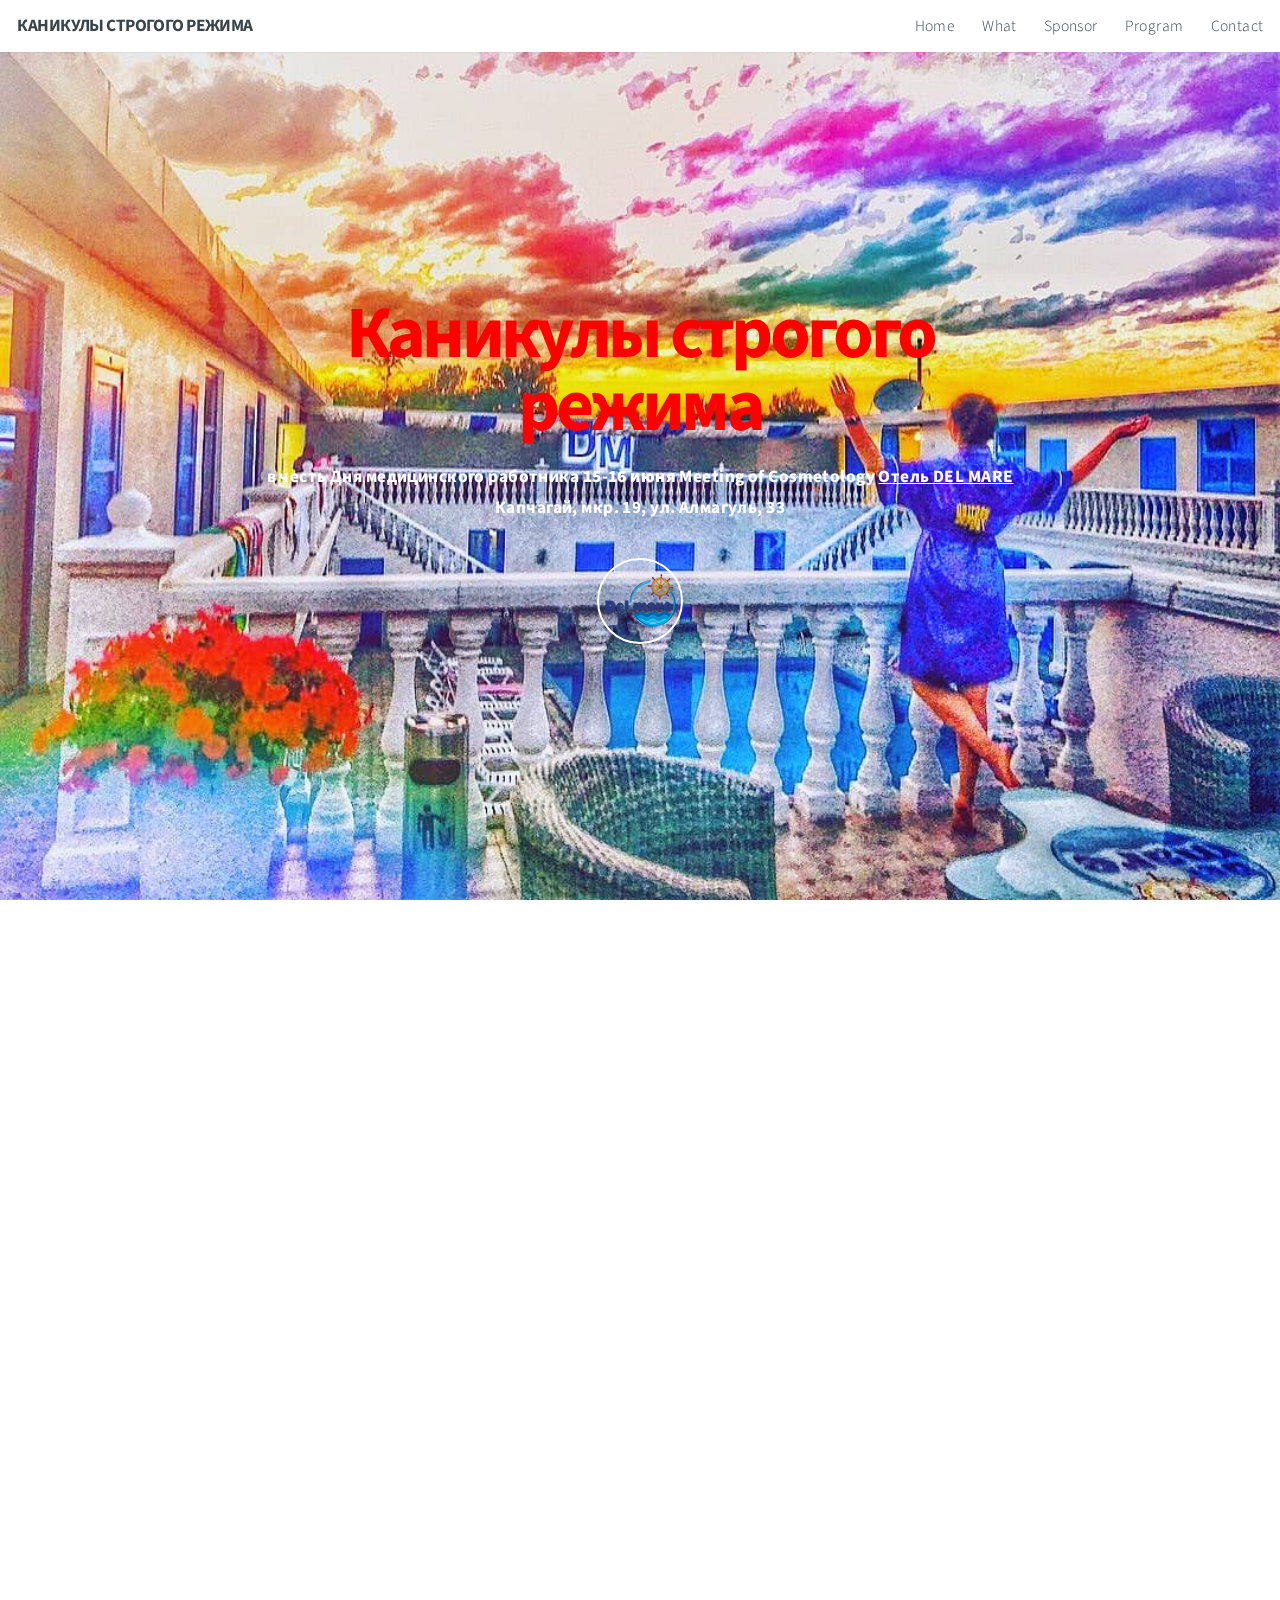
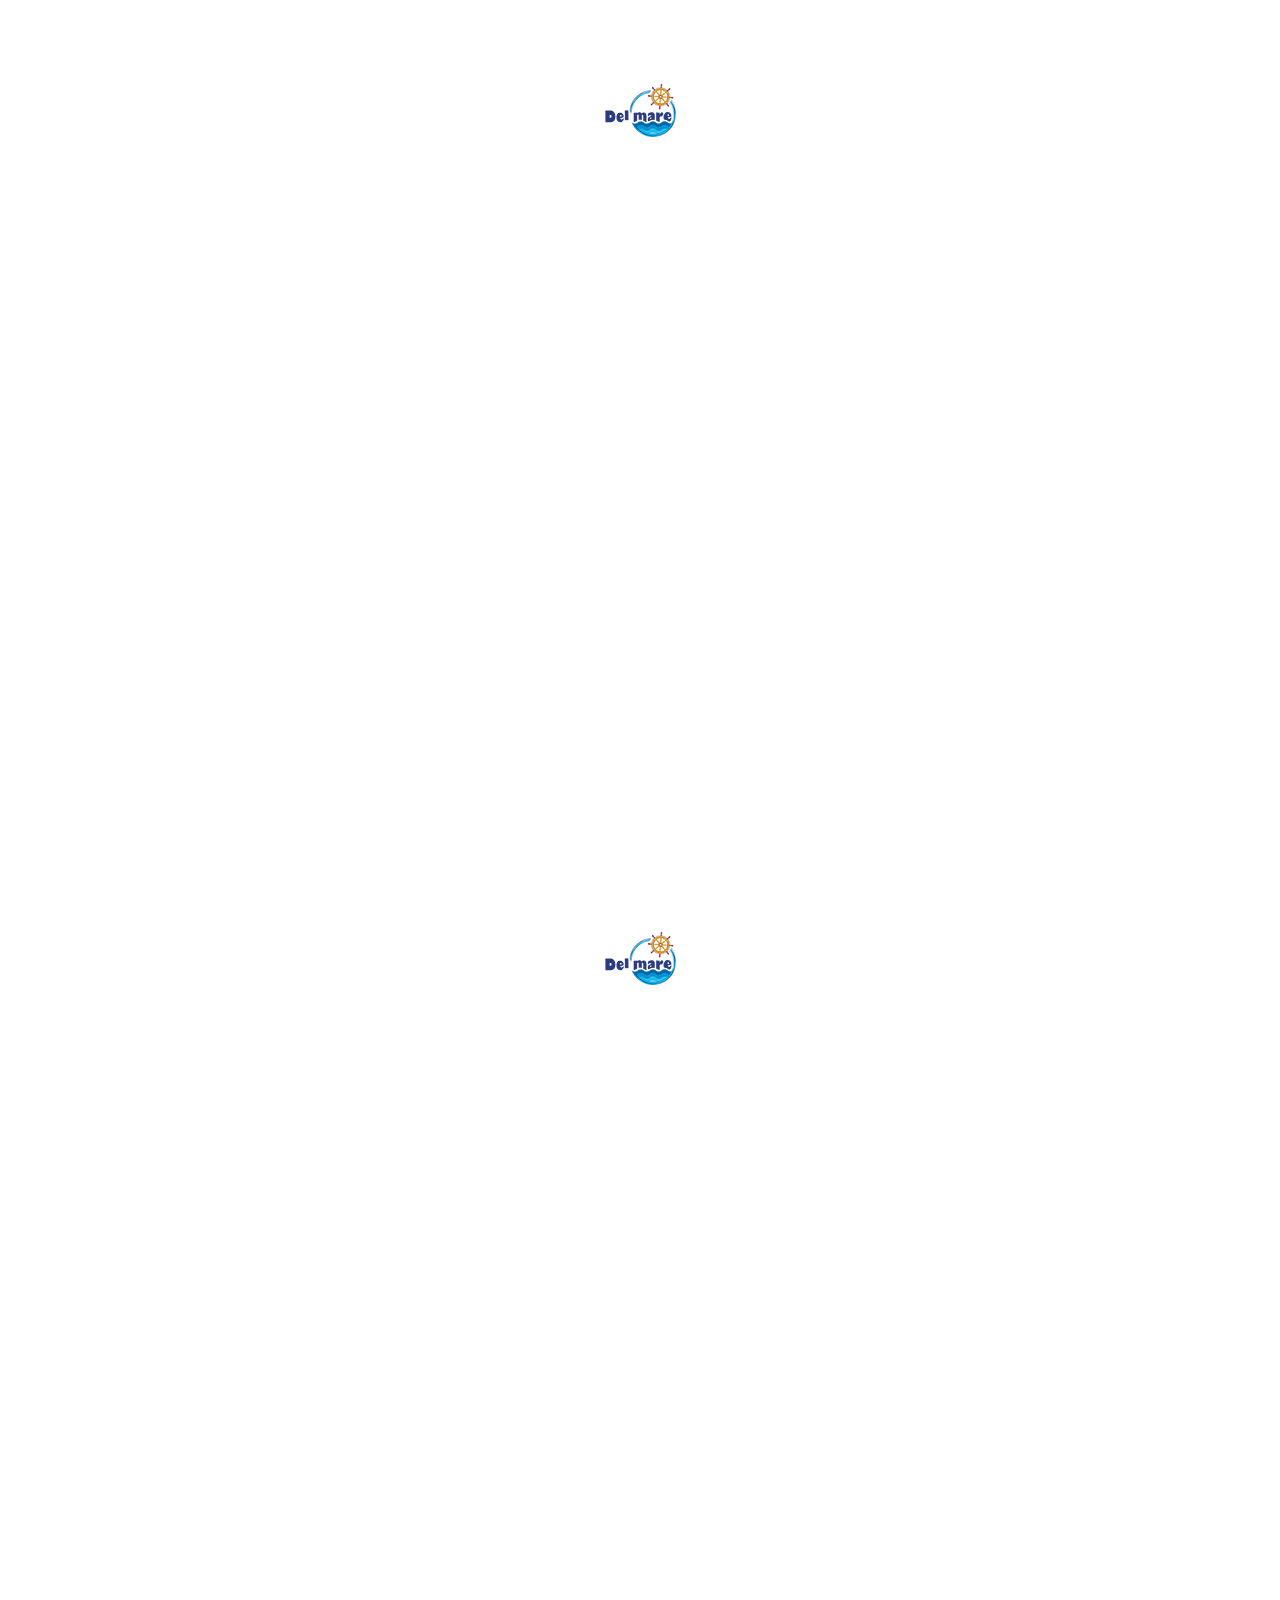
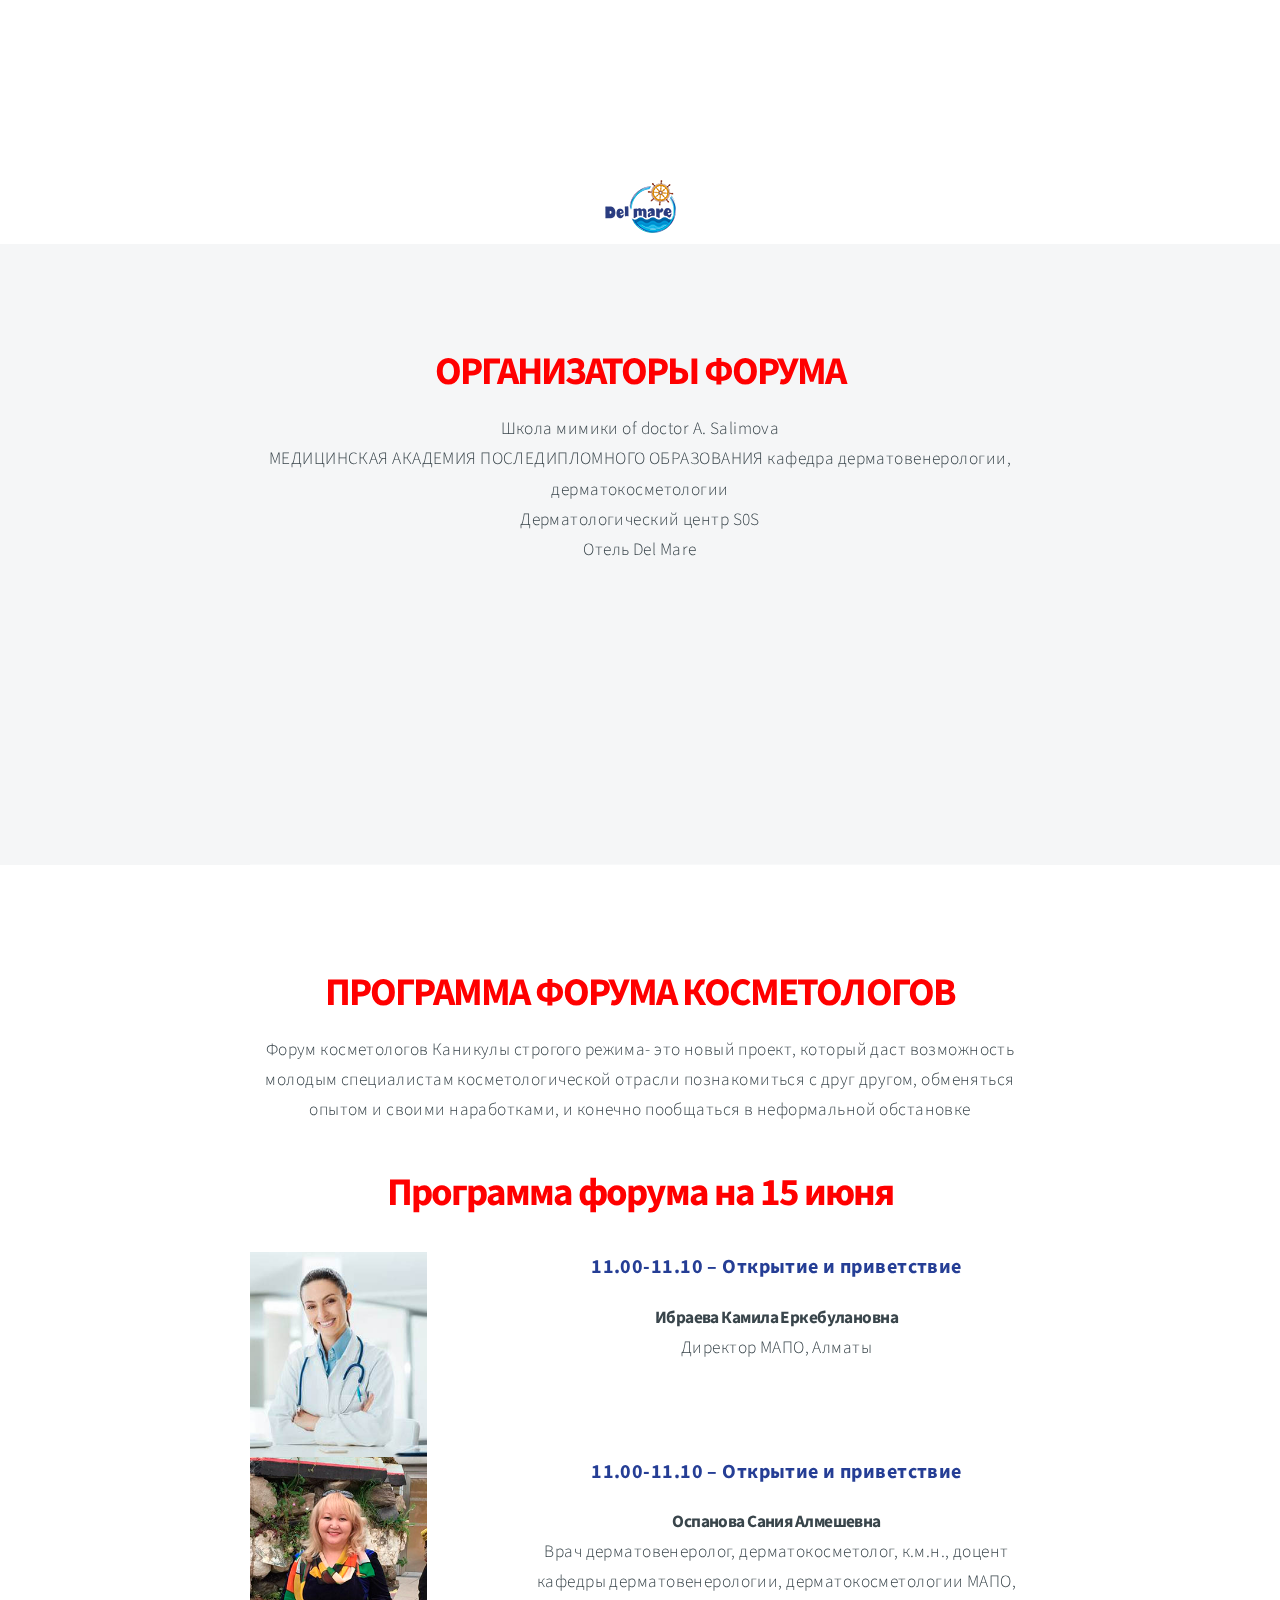
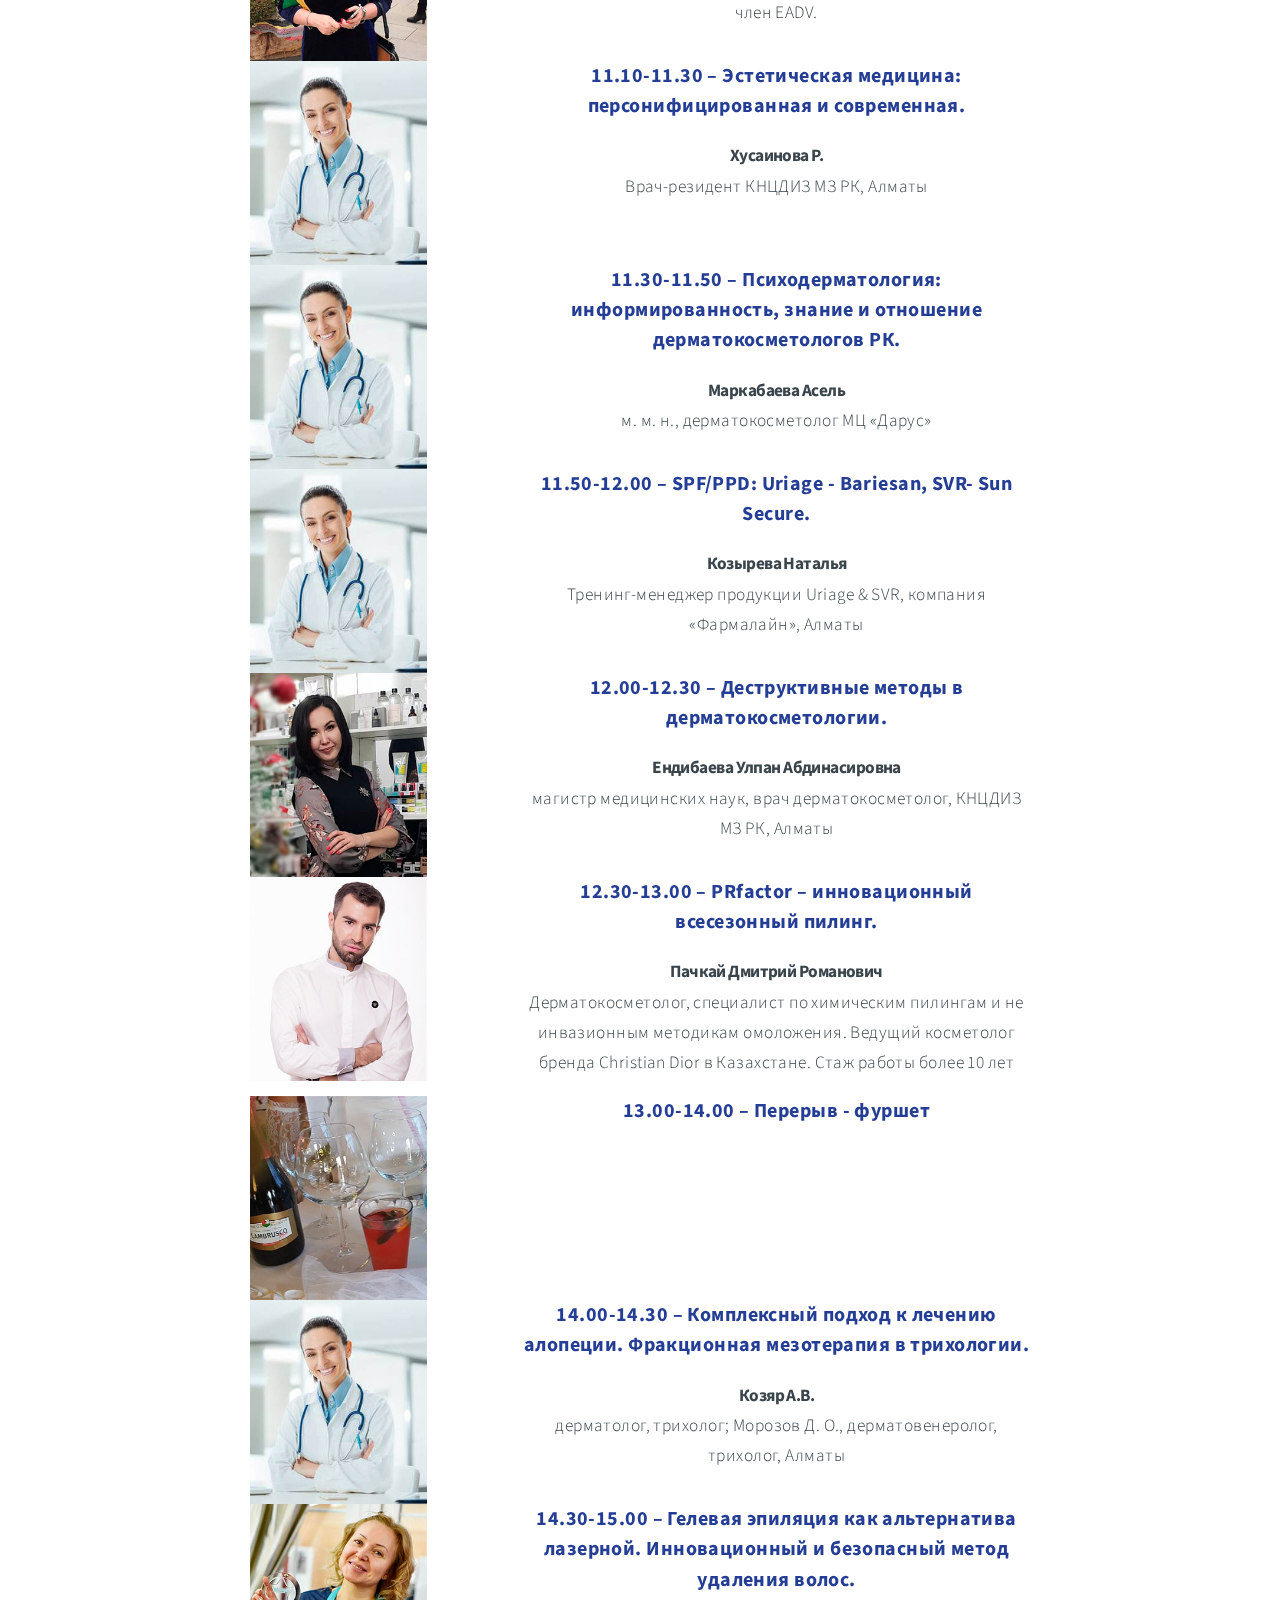
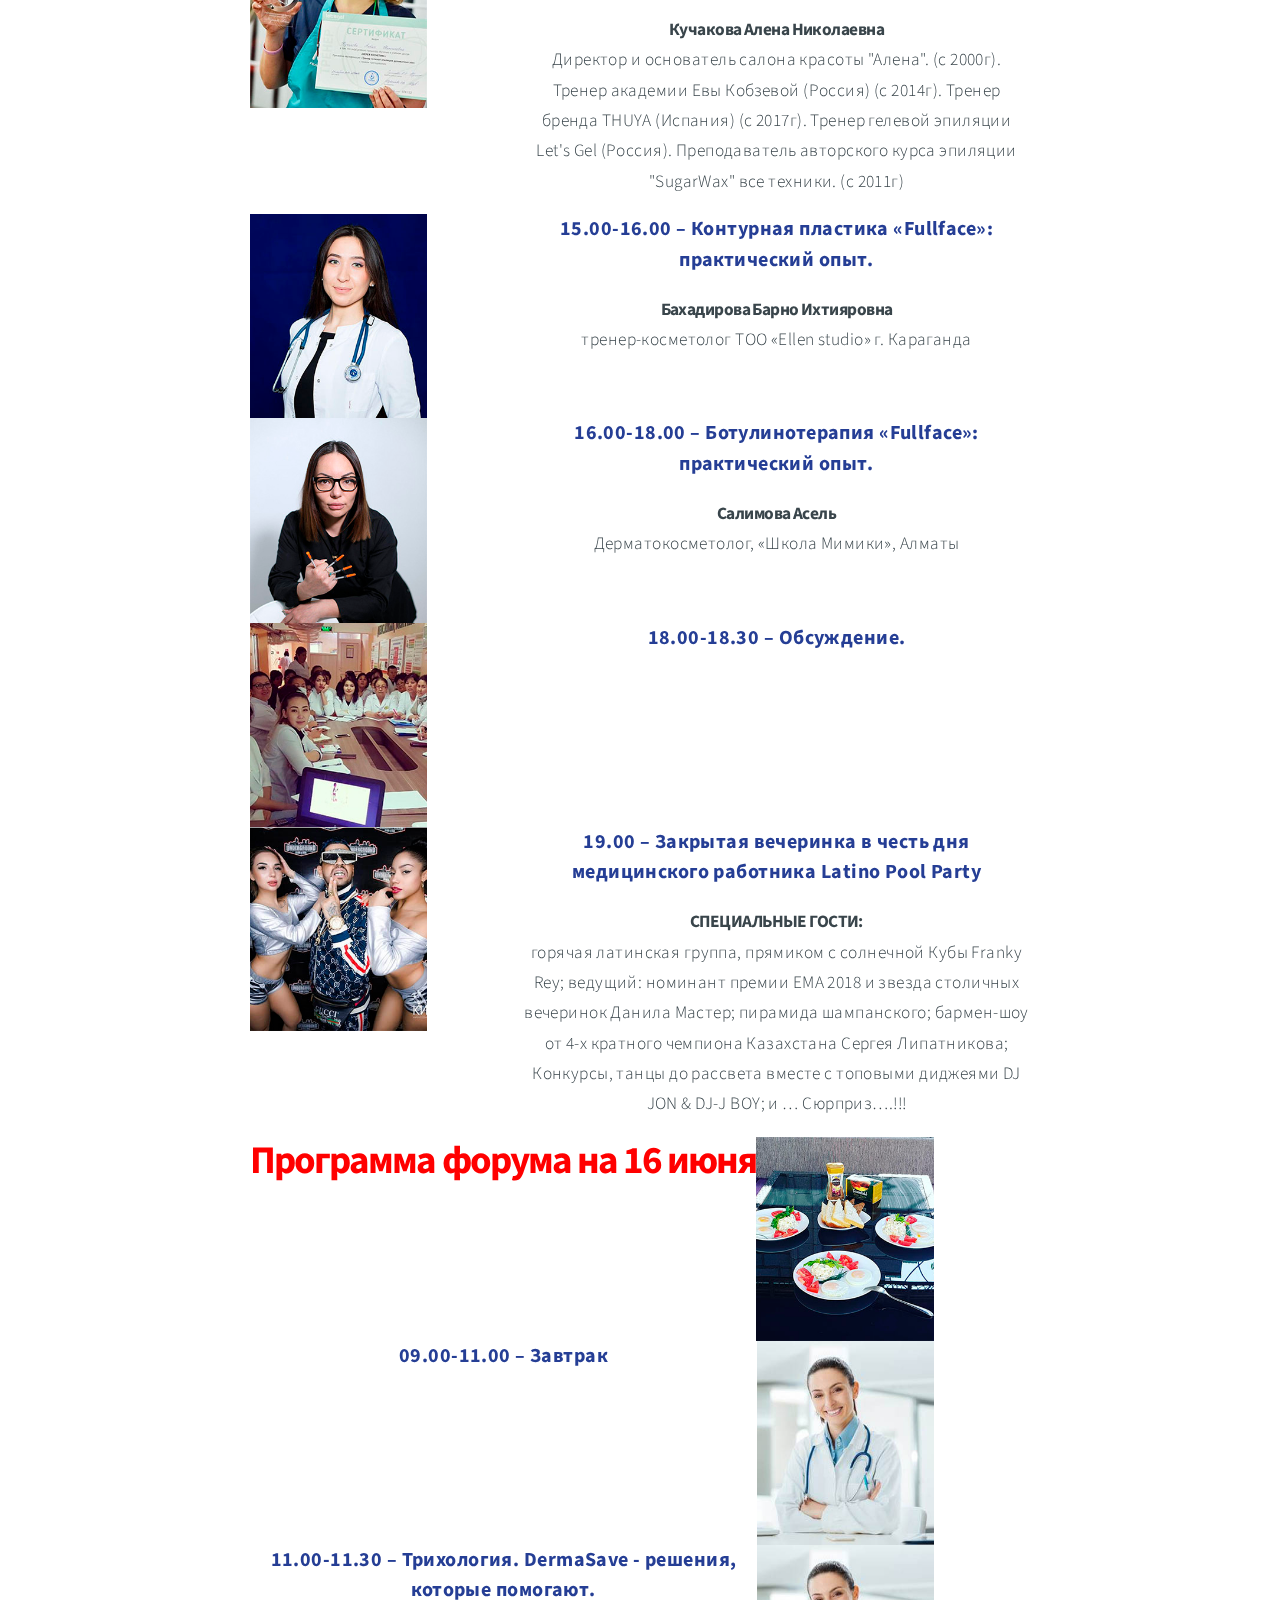
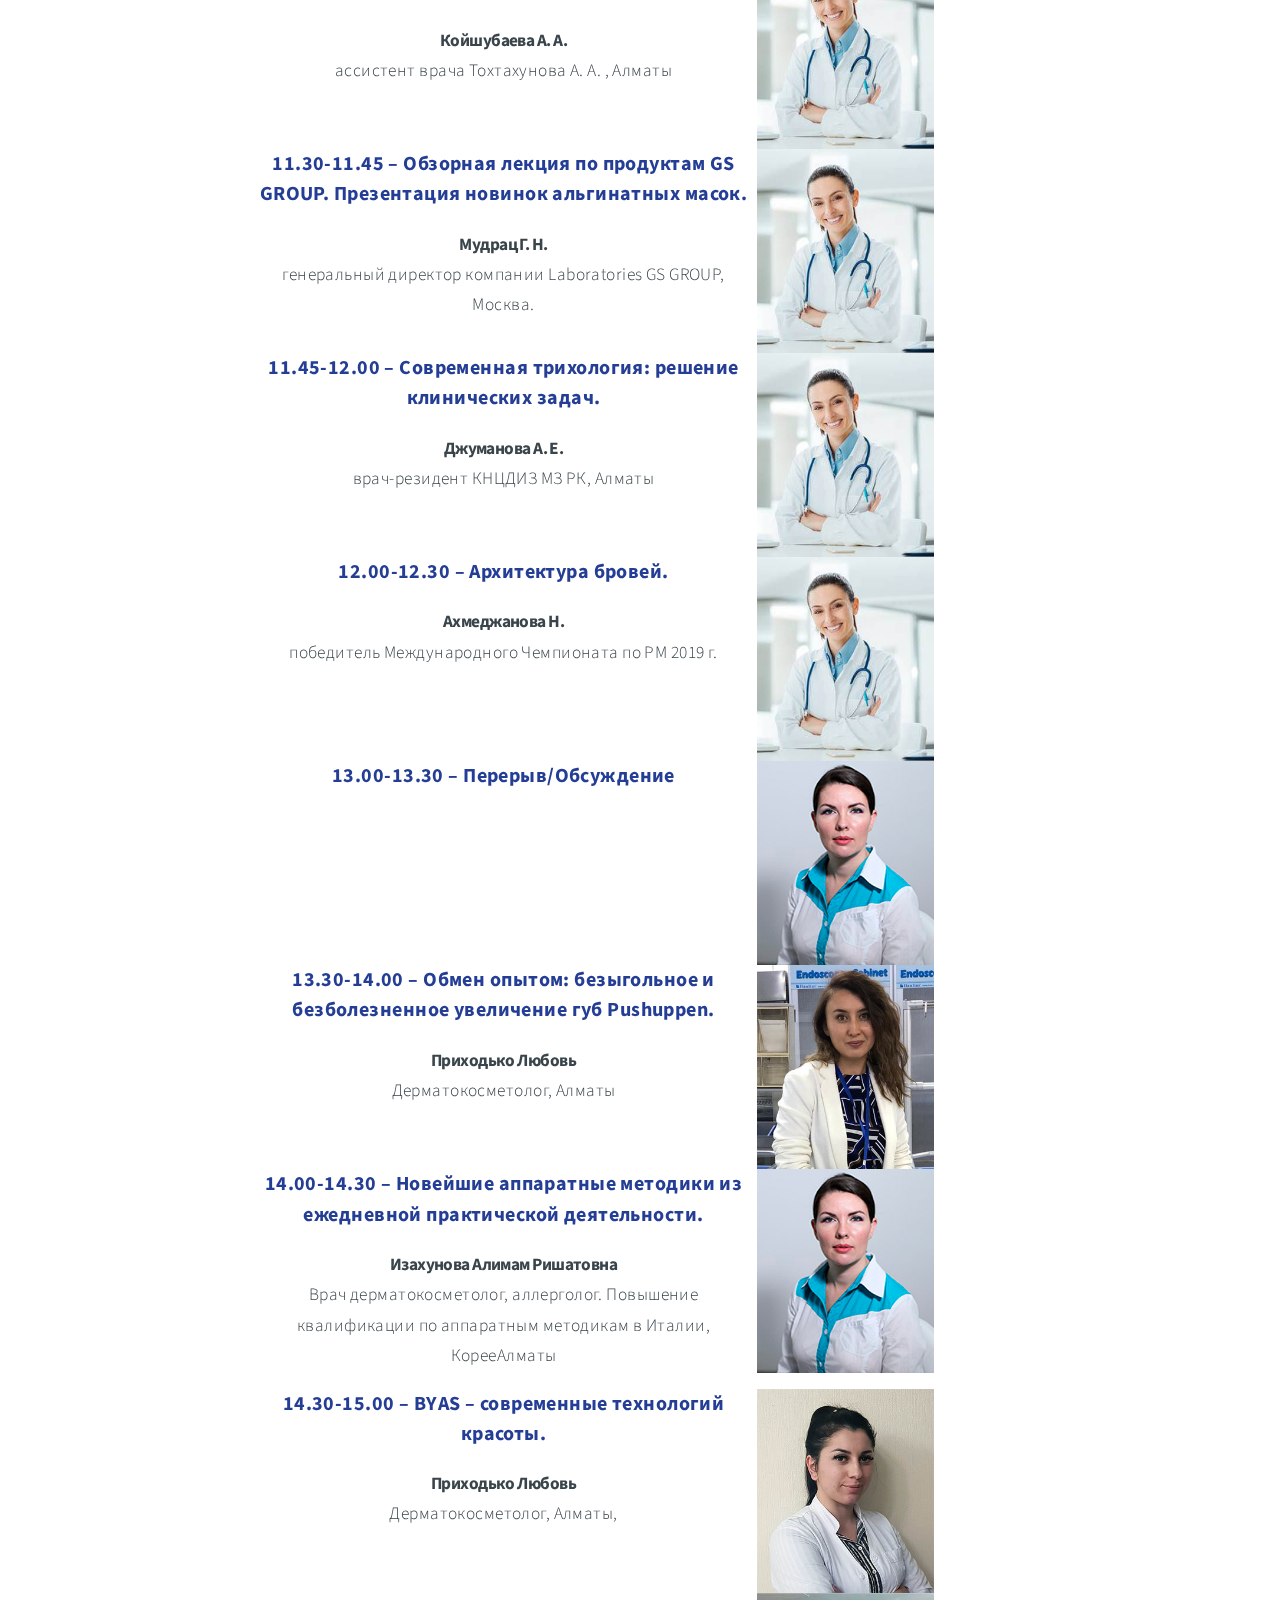
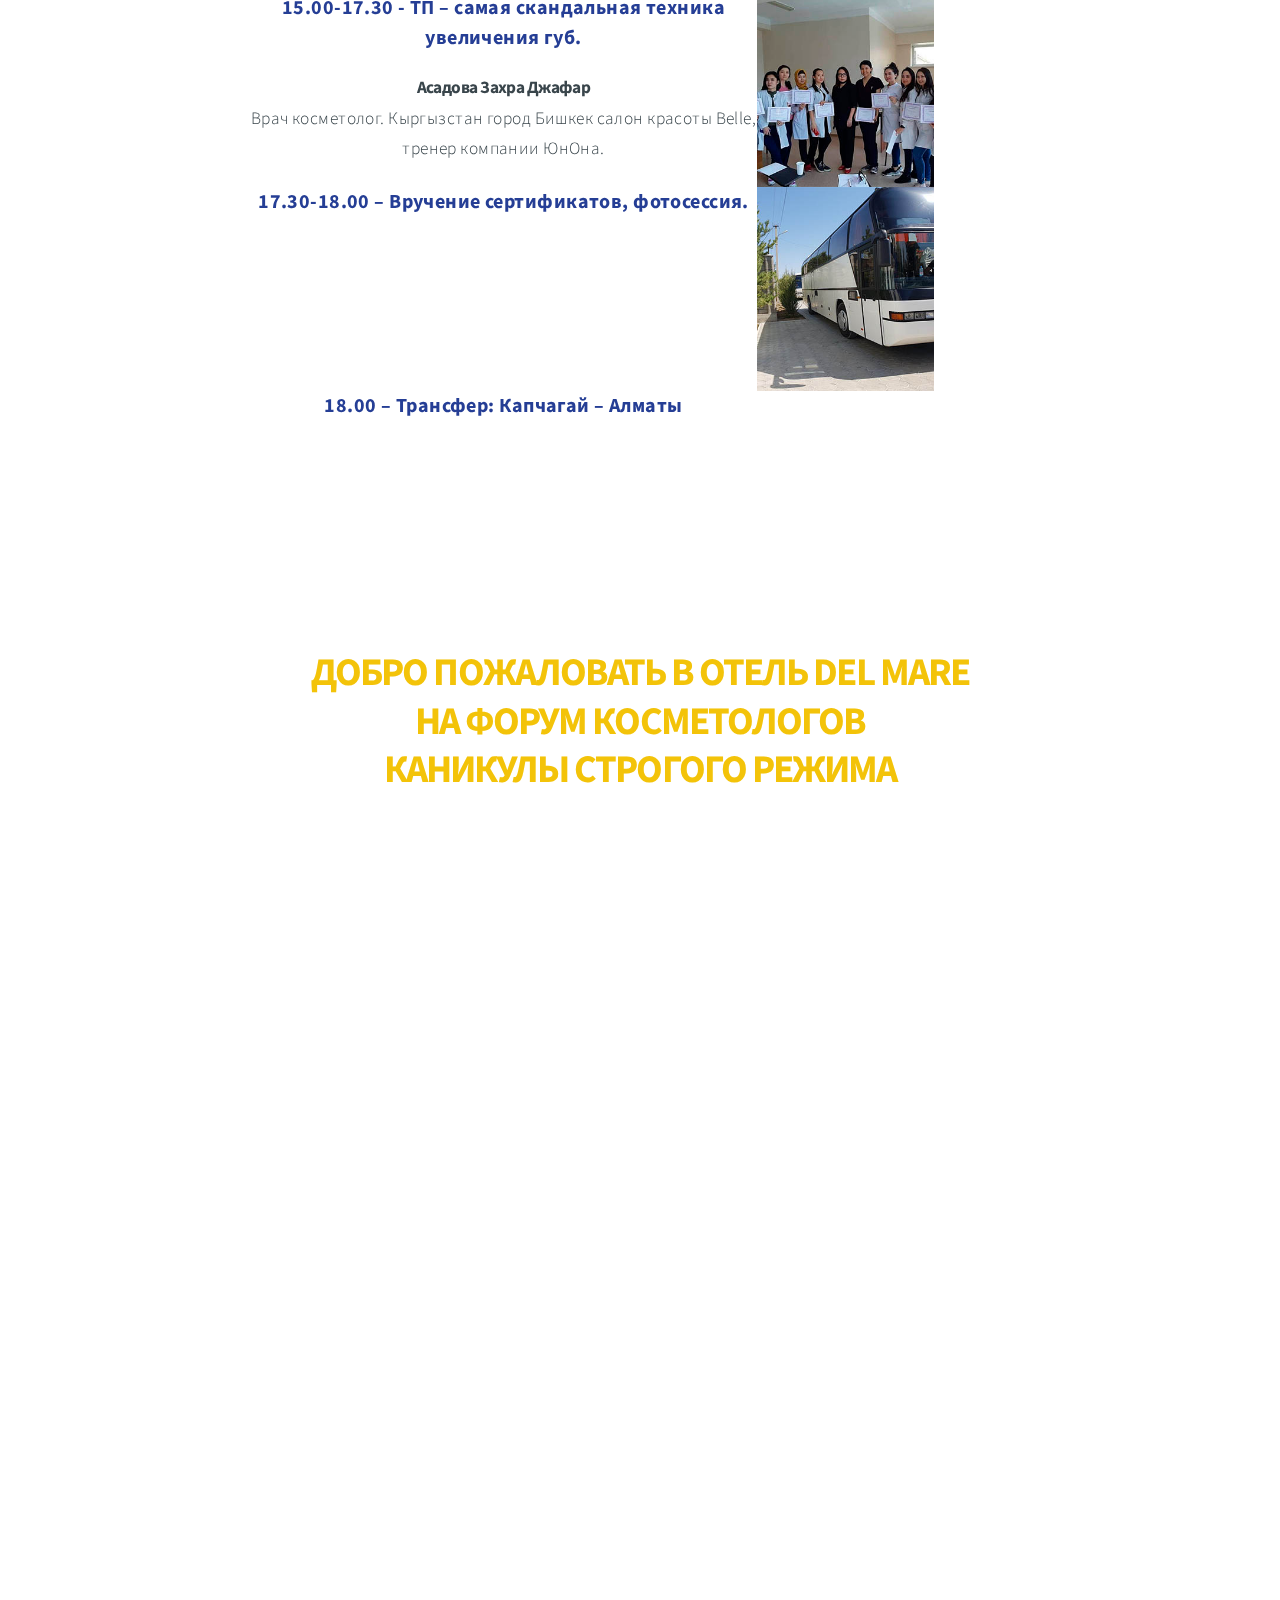
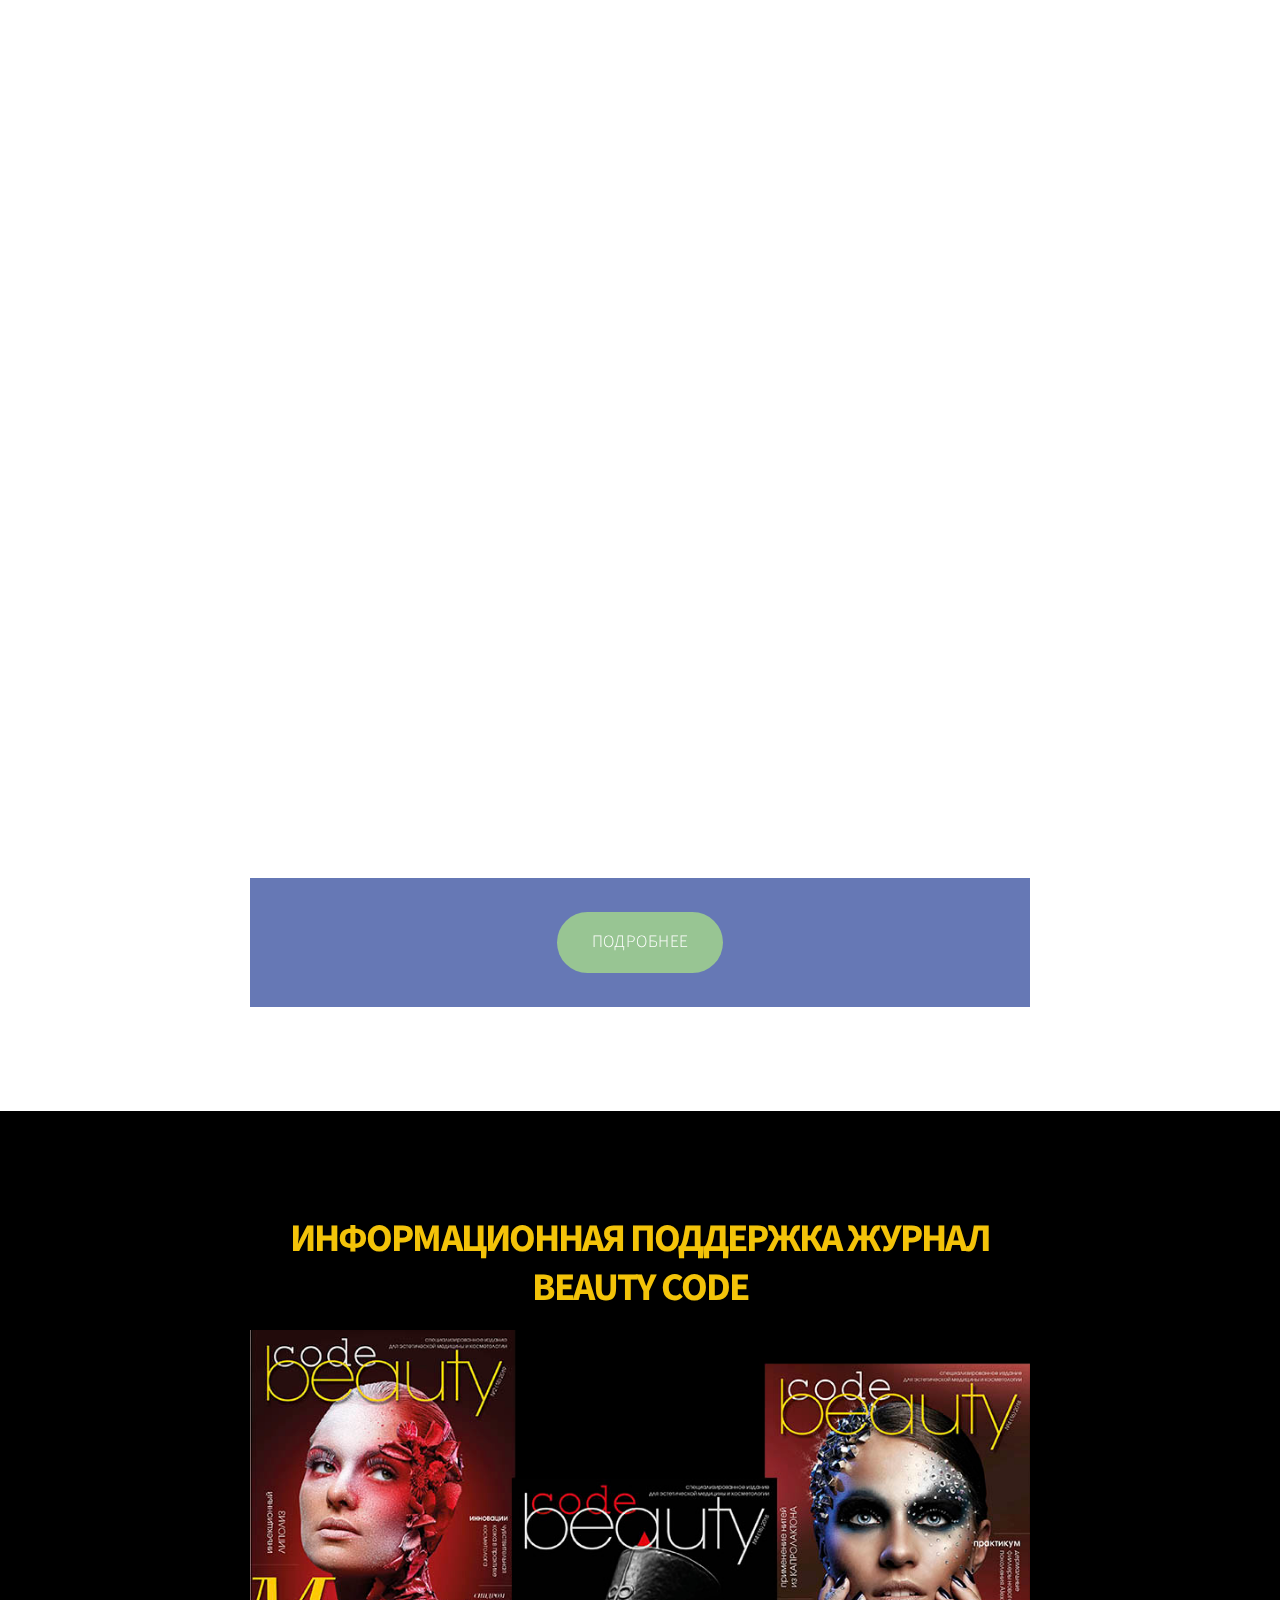
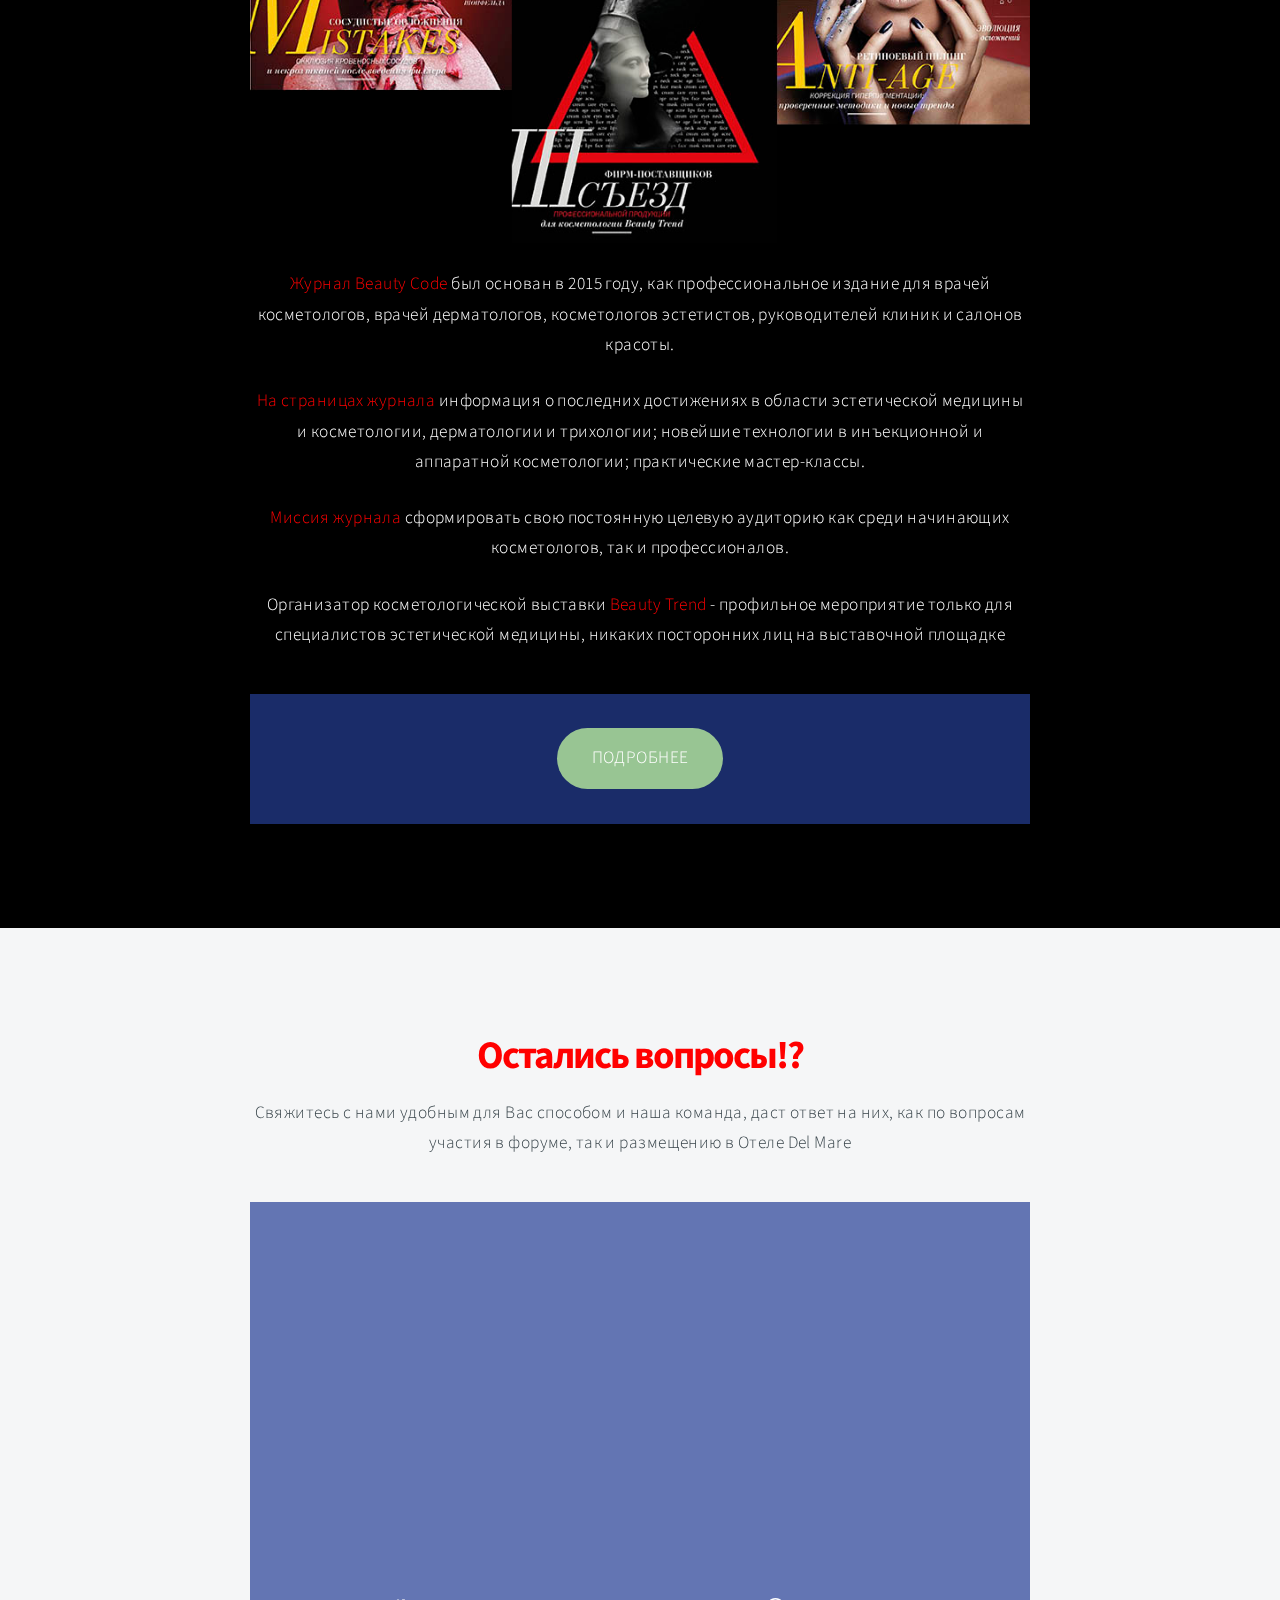
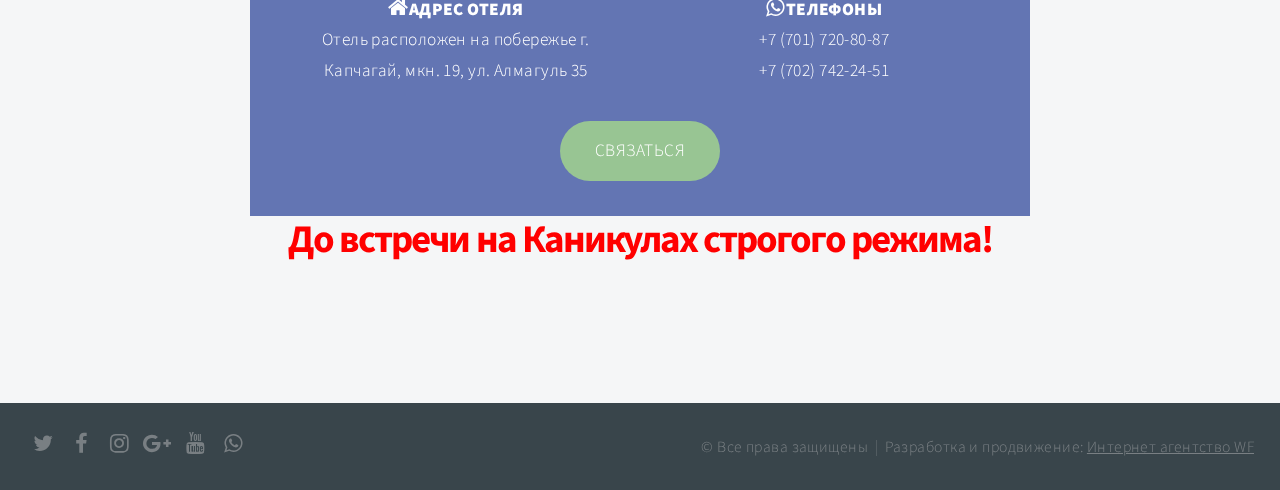
==== commit adf76198: "Update index.html" ====
--- a/index.html
+++ b/index.html
@@ -57,7 +57,7 @@
 <header>
 <h2>Каникулы строгого режима </h2>
 </header>
-<p>в честь Дня медицинского работника <strong>15-16 июня</strong> Meeting of Cosmetology <a href="http://delmarehotel.com">Отель DEL MARE</a><br />
+<p class="hotelall">в честь Дня медицинского работника <strong>15-16 июня</strong> Meeting of Cosmetology <a href="http://delmarehotel.com">Отель DEL MARE</a><br />
 Капчагай, мкр. 19, ул. Алмагуль, 33<a href="#"></a></p>
 <footer>
 <a href="#one" class="button style2 down">More</a>
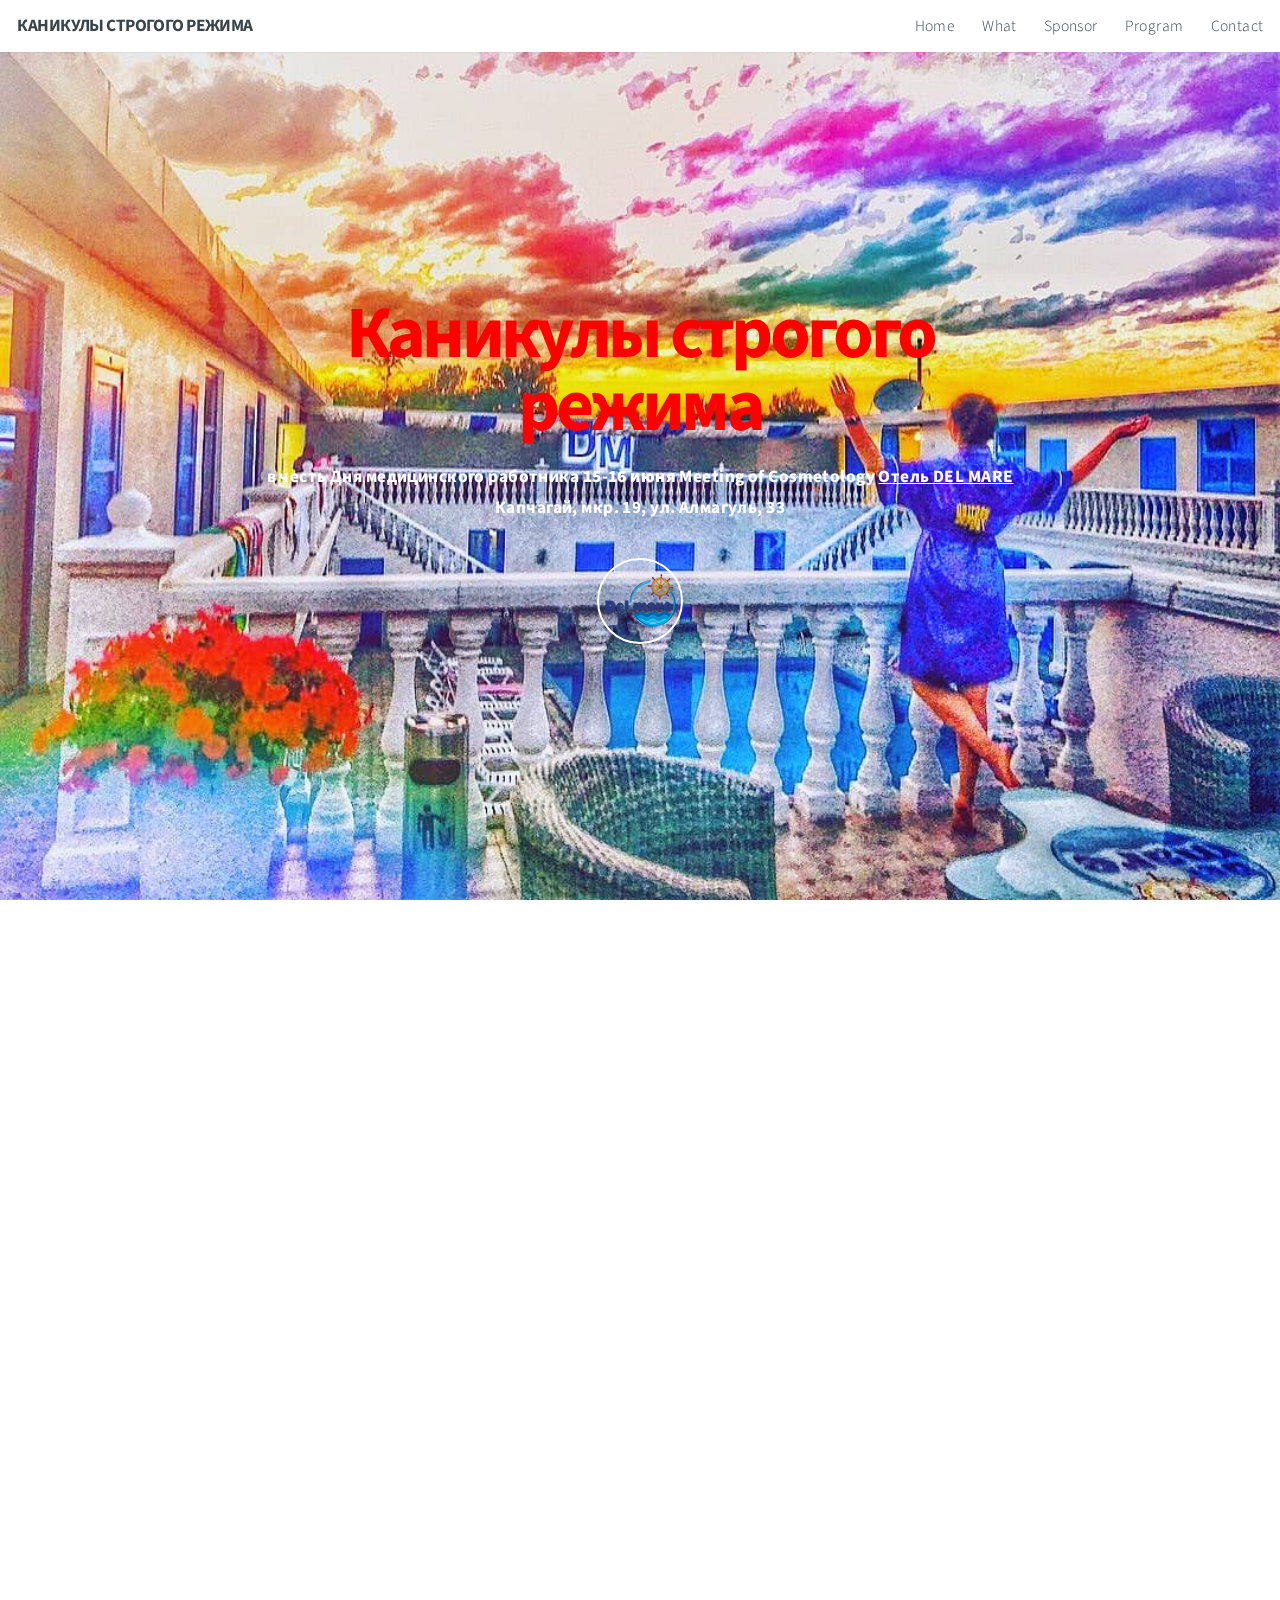
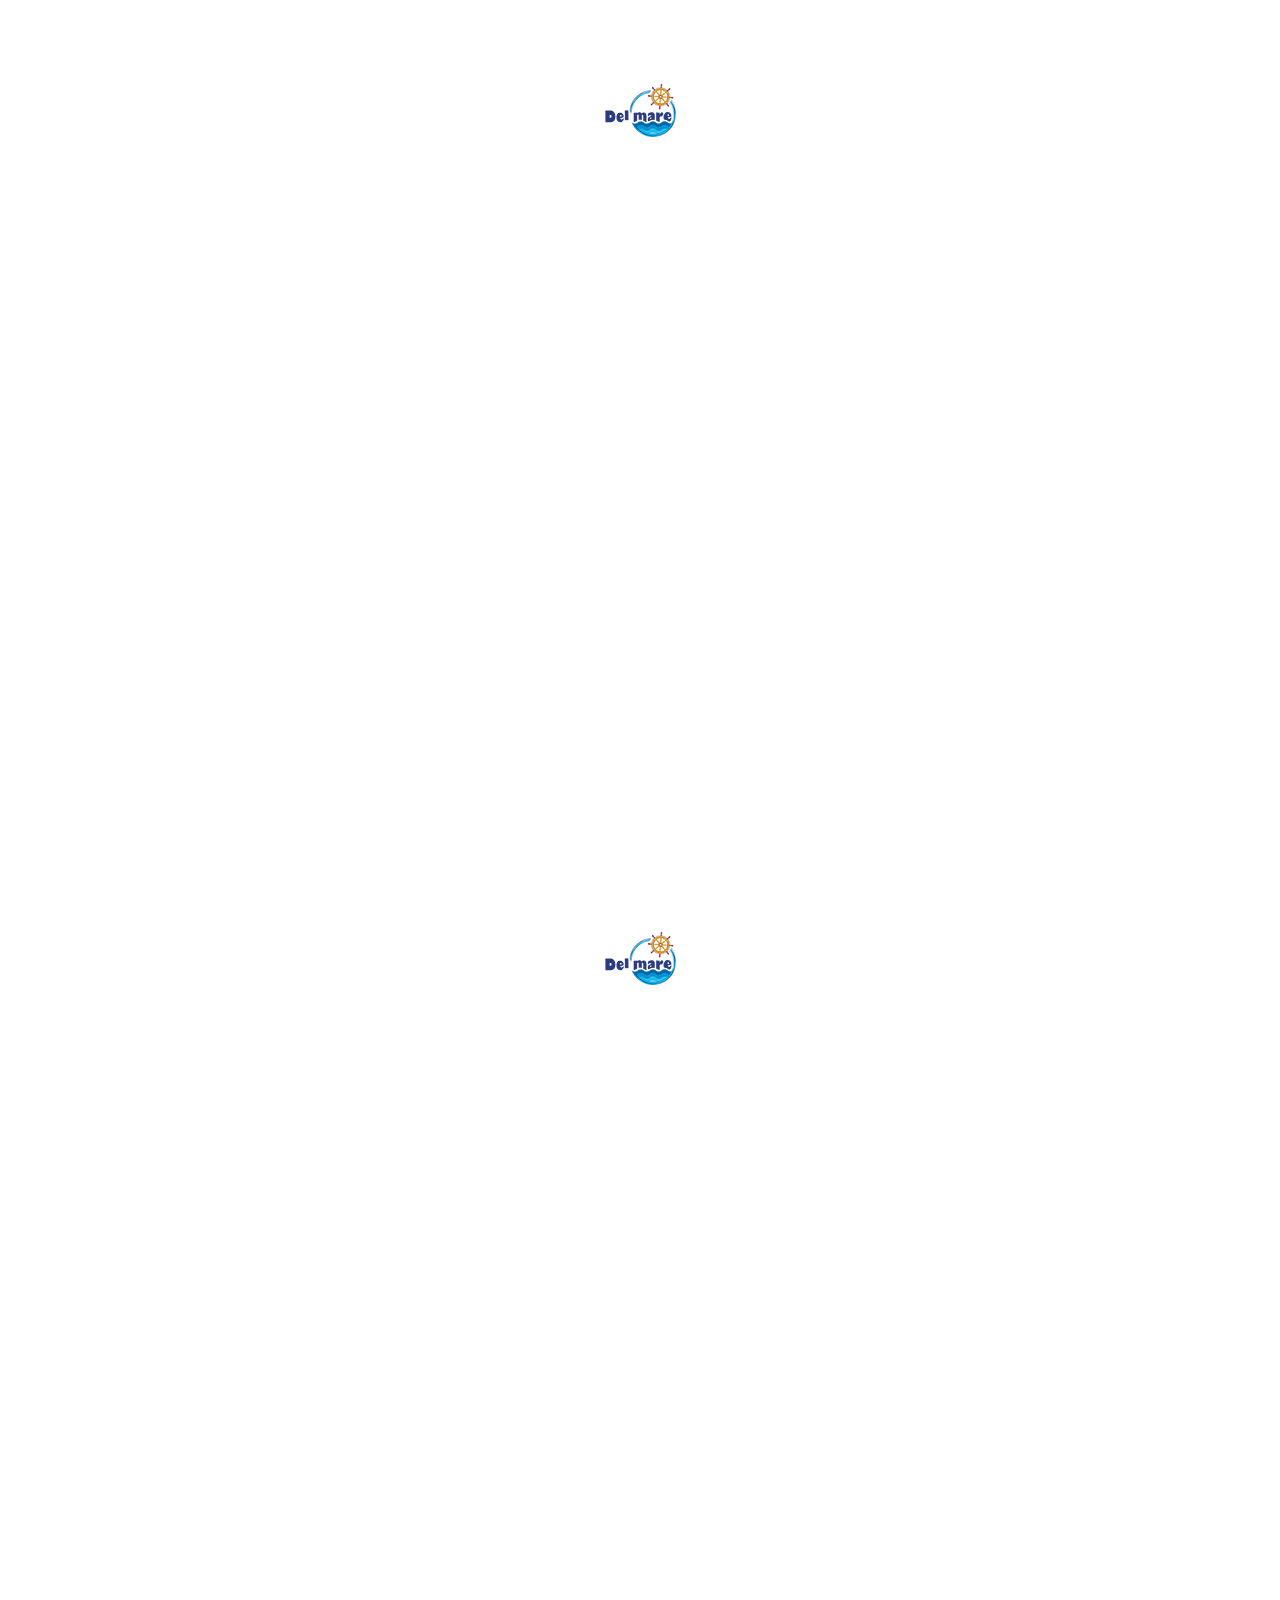
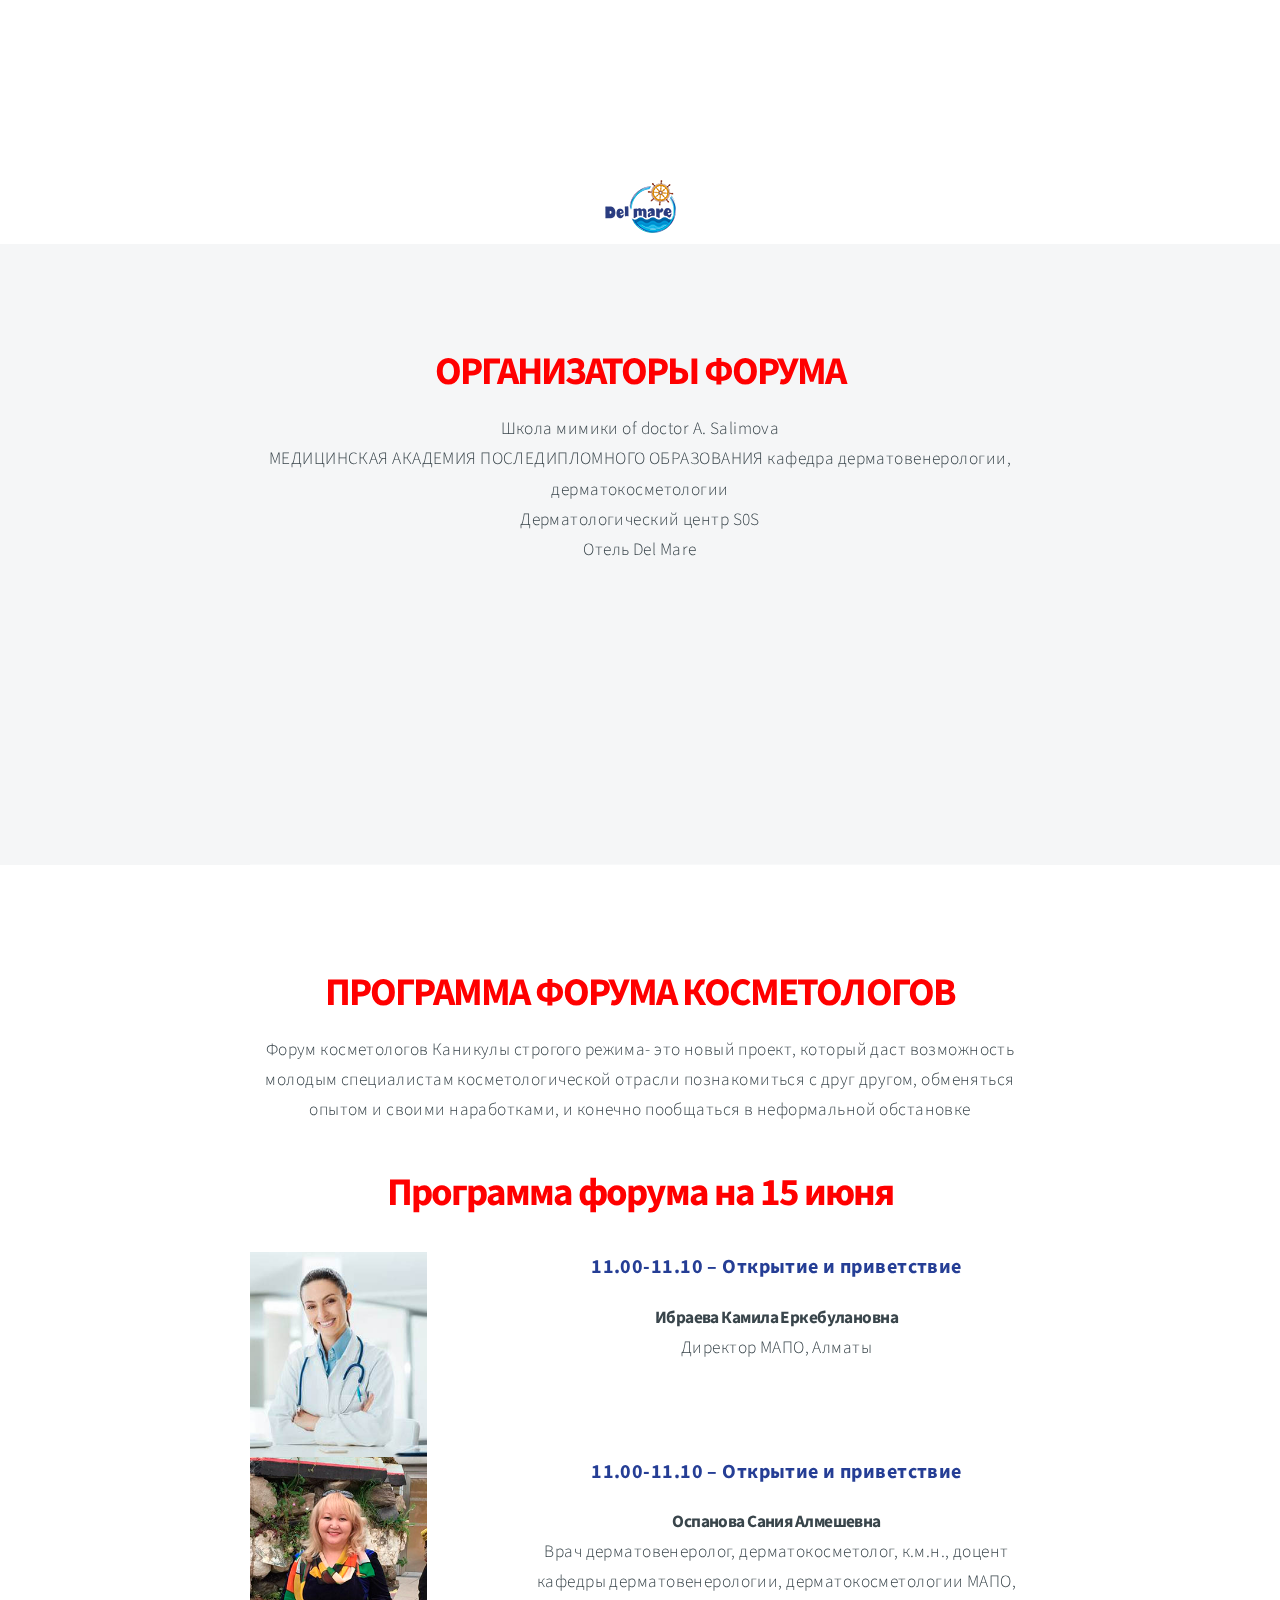
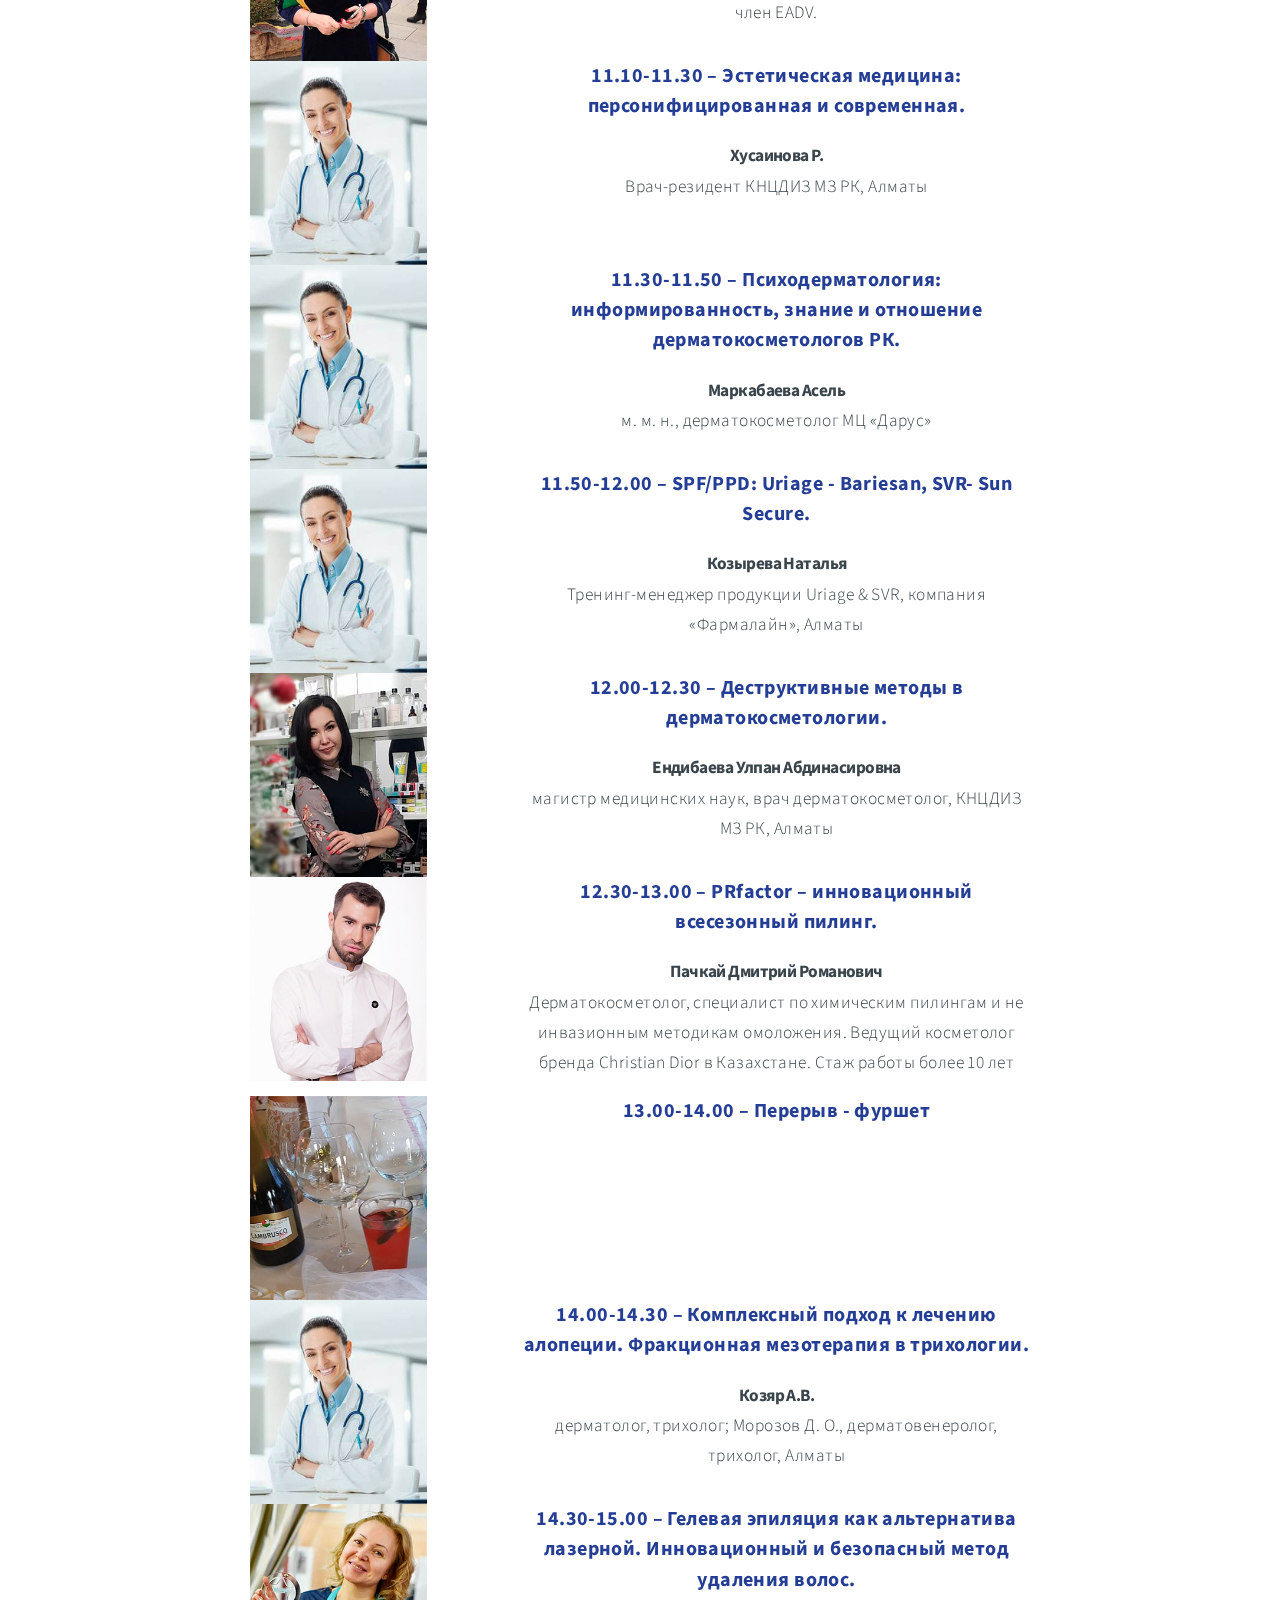
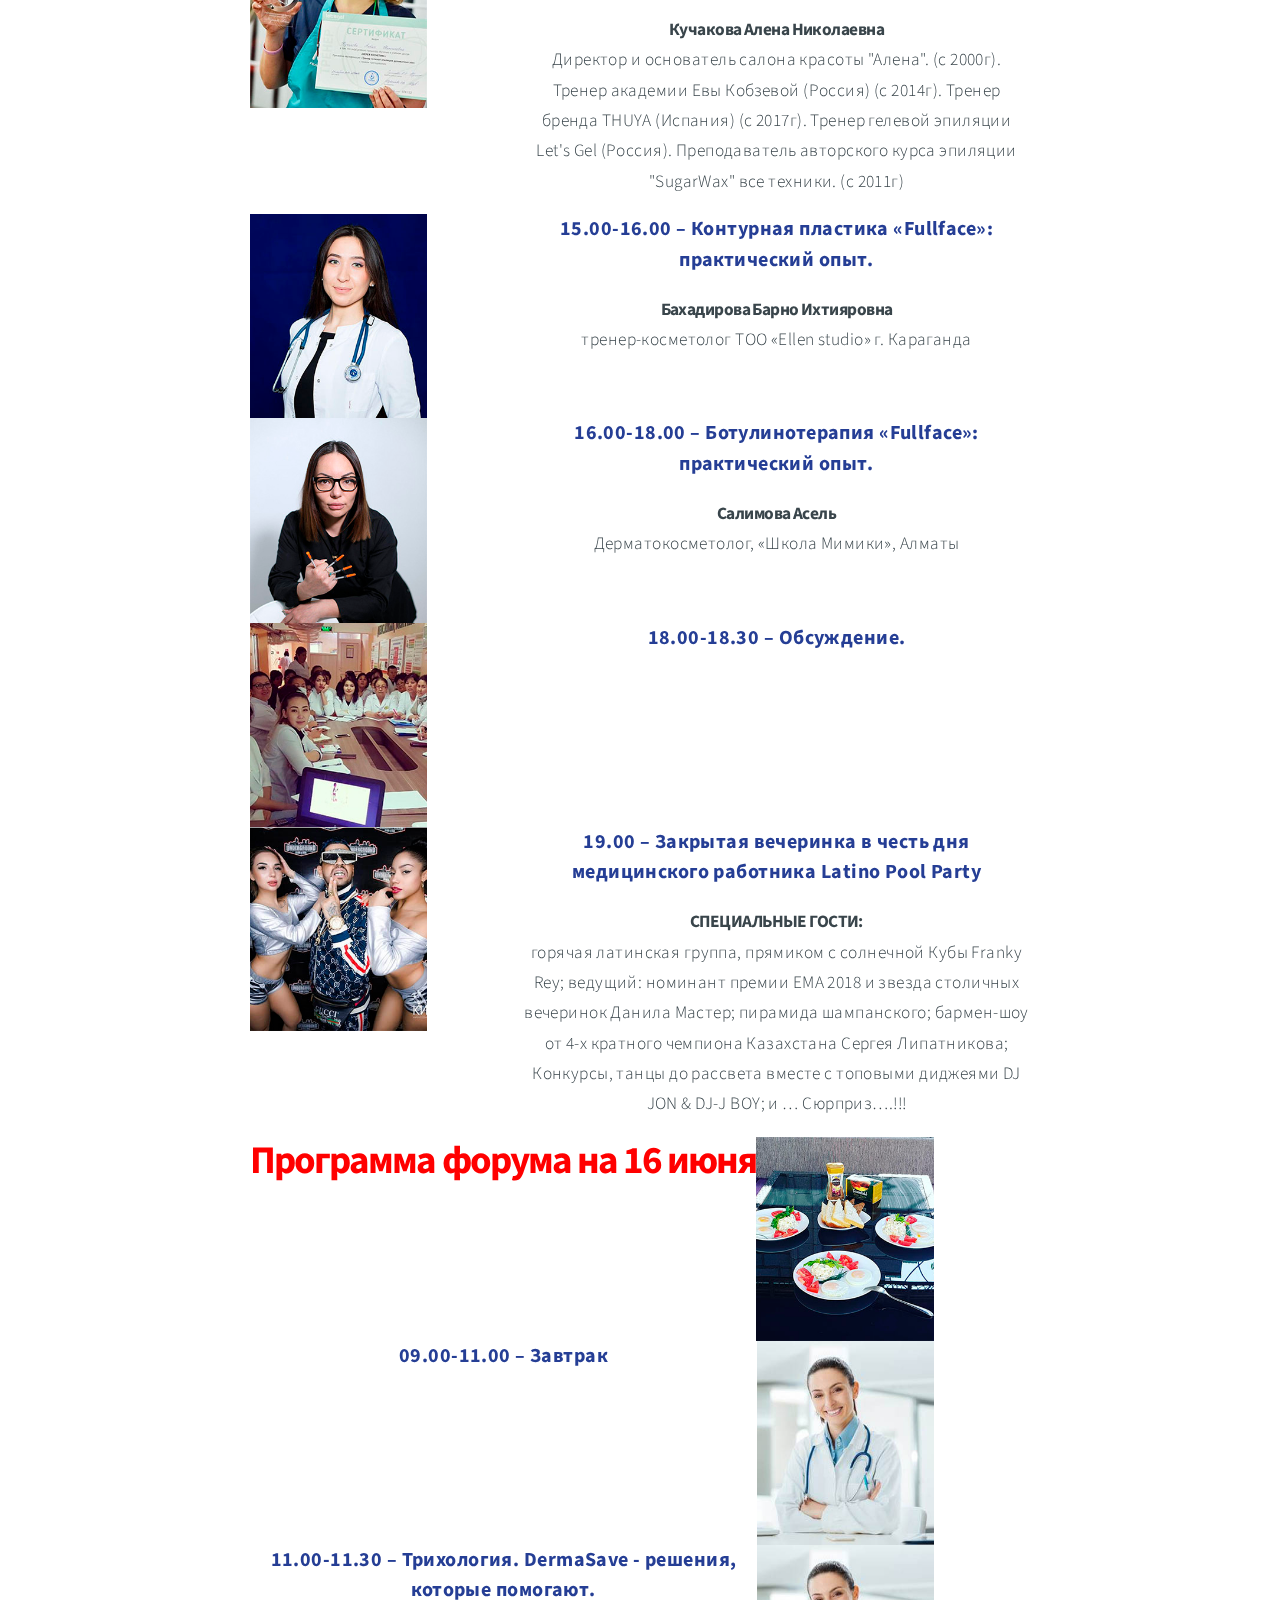
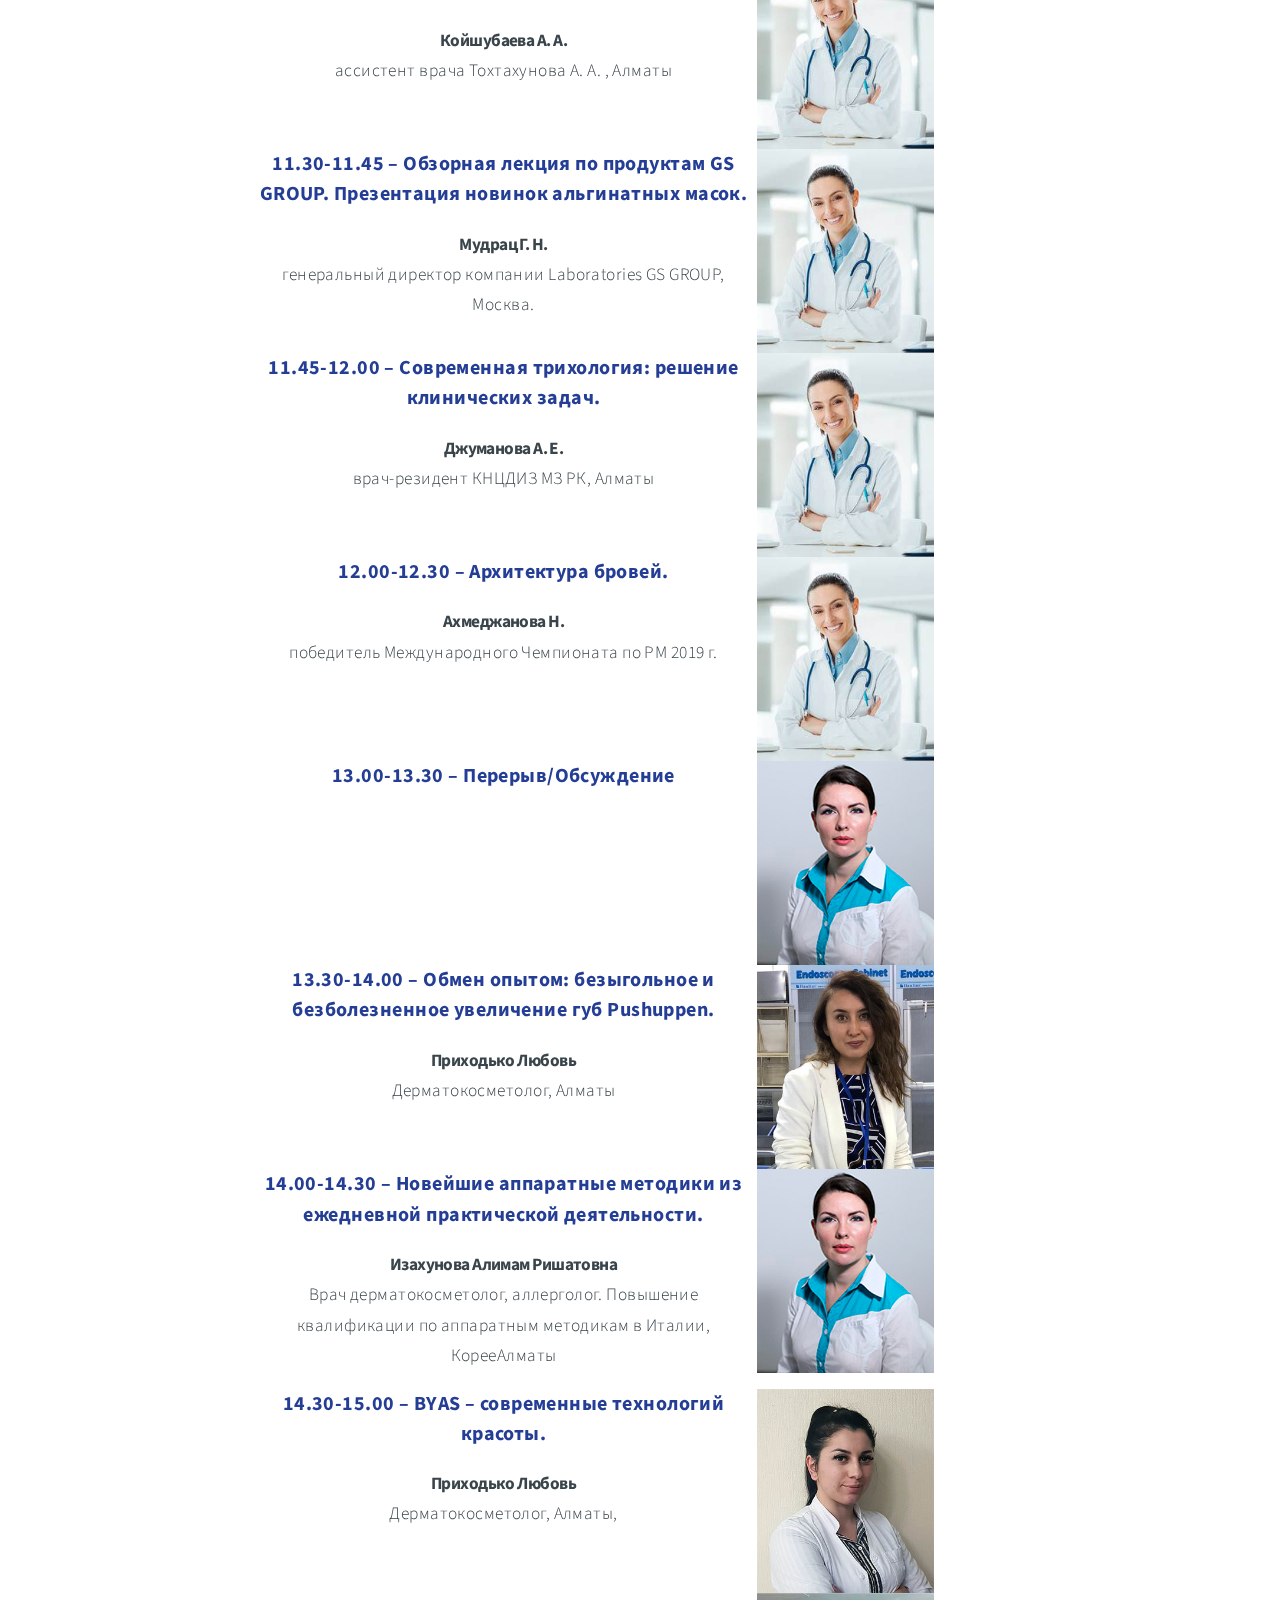
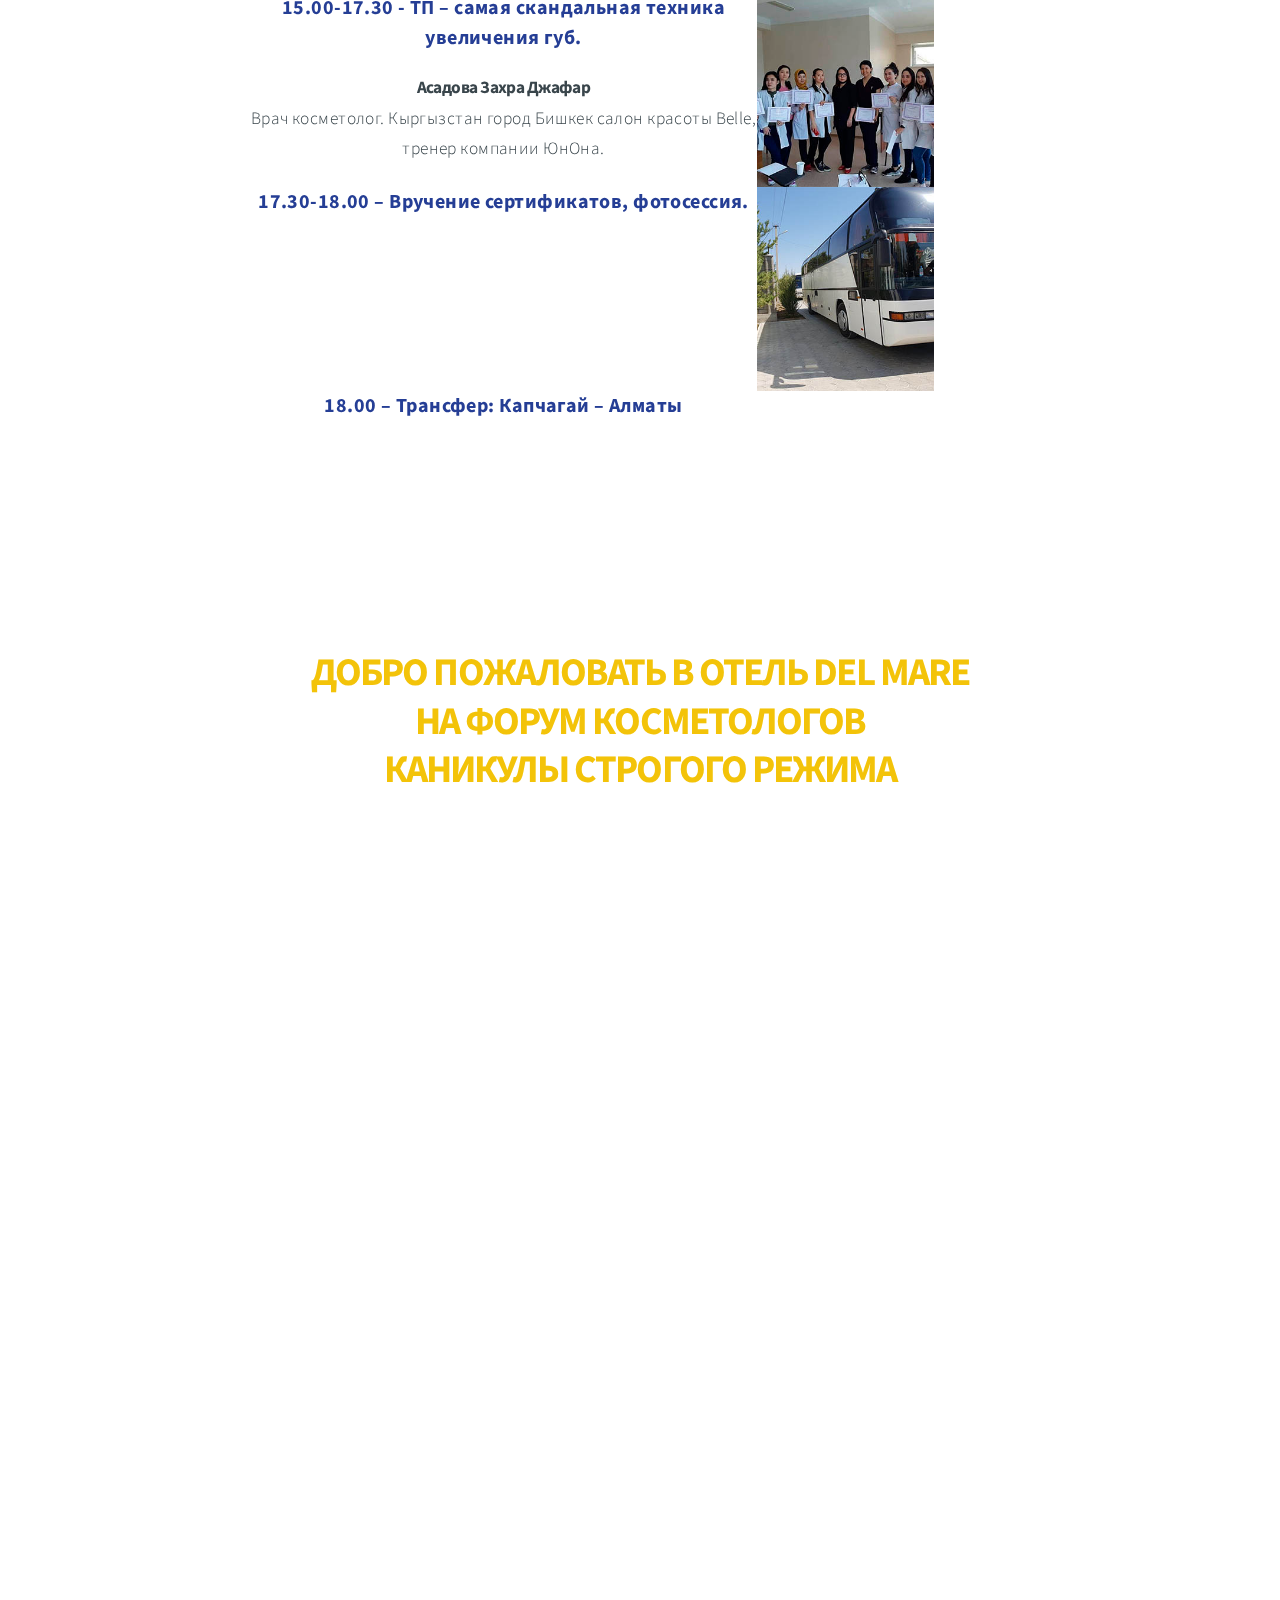
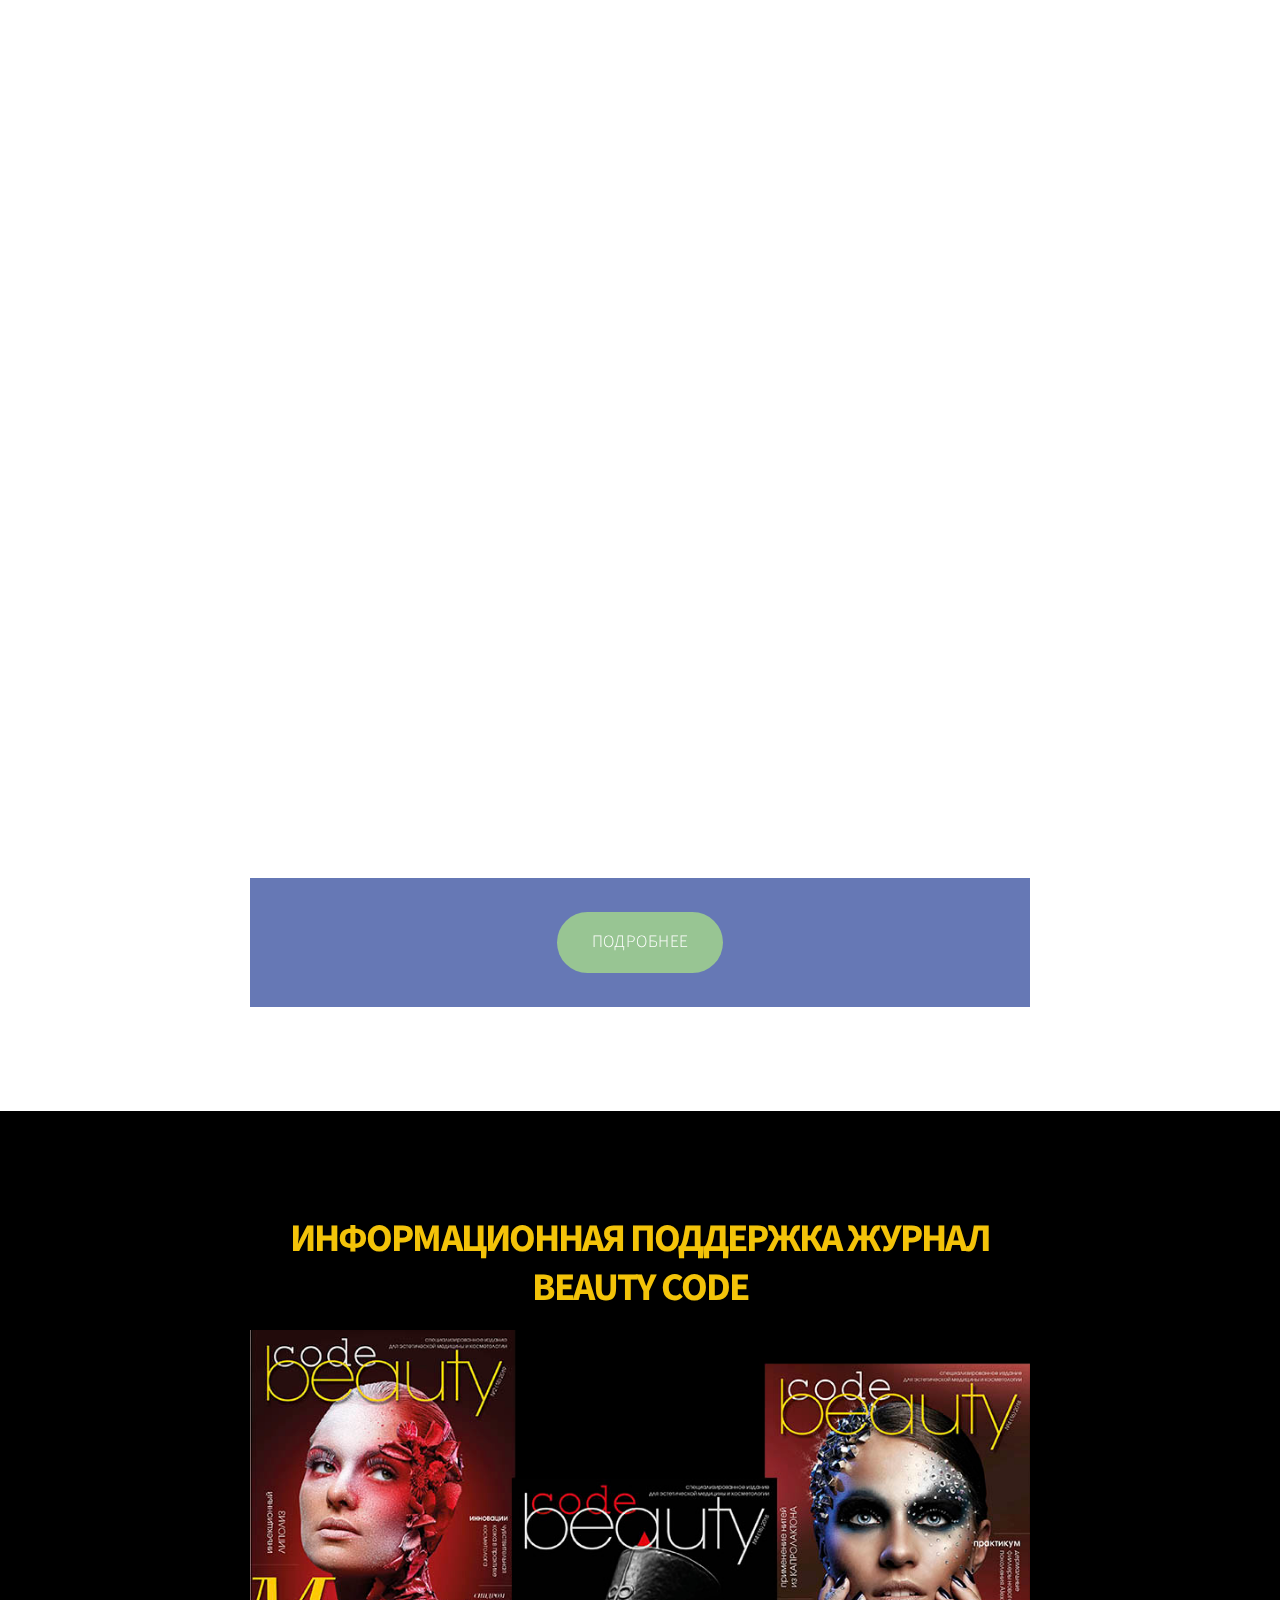
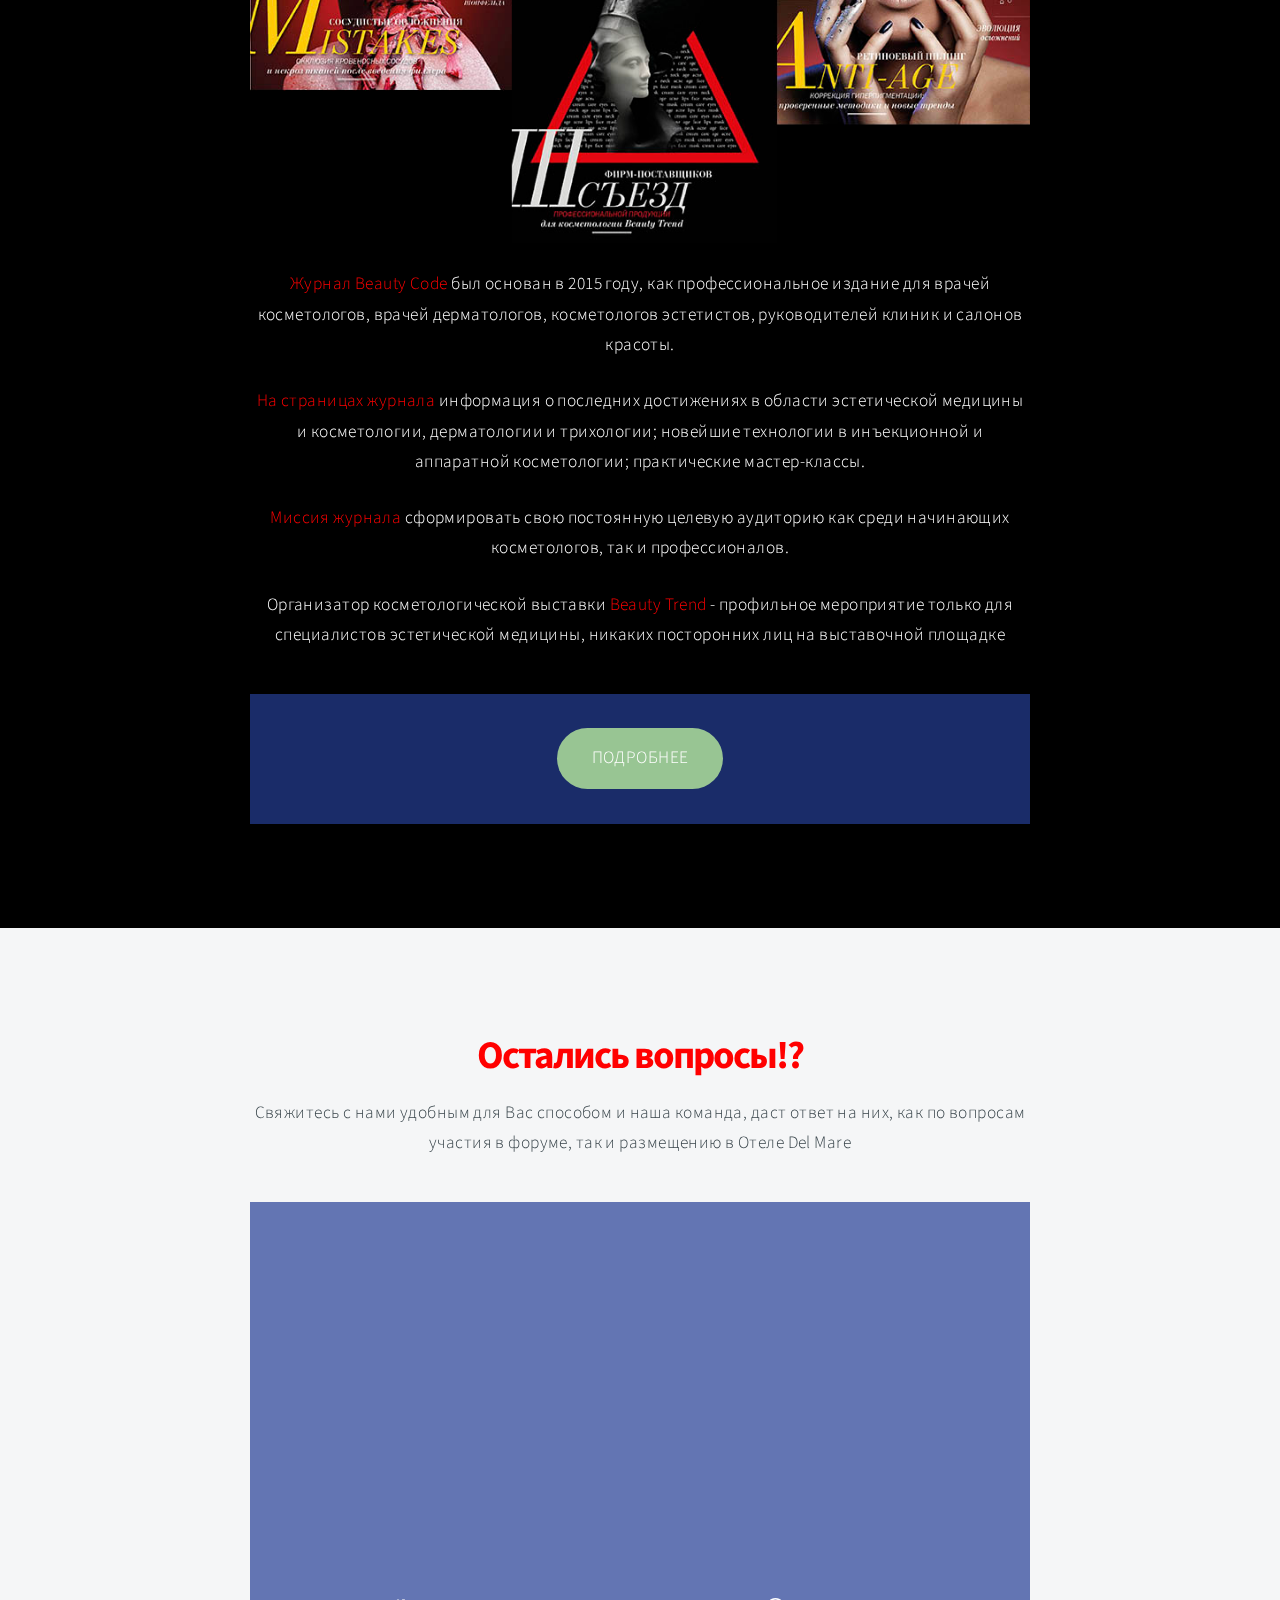
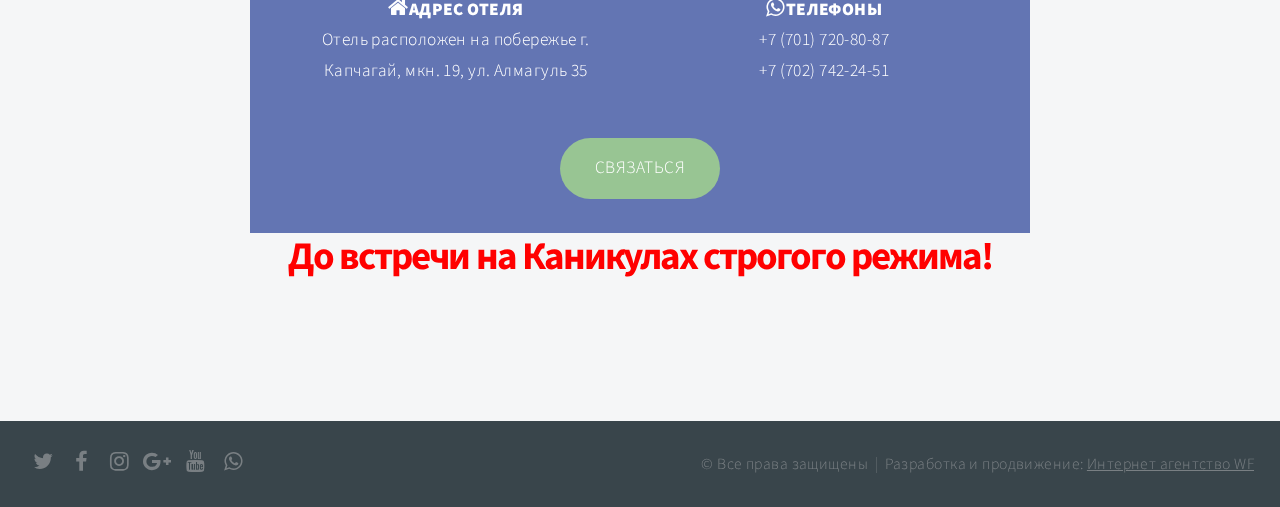
==== commit 77c2fc9f: "Update index.html" ====
--- a/index.html
+++ b/index.html
@@ -587,12 +587,12 @@
 <iframe src="https://www.google.com/maps/embed?pb=!1m14!1m8!1m3!1d13781.900892433168!2d77.07893559681165!3d43.86735394726902!3m2!1i1024!2i768!4f13.1!3m3!1m2!1s0x0%3A0xc89d92137d734691!2z0KDQtdGB0YLQvtGA0LDQvSBEZWwgTWFyZQ!5e0!3m2!1sru!2skz!4v1559367829809!5m2!1sru!2skz" width="100%" height="350" frameborder="0" style="border:0" allowfullscreen></iframe>
 </div>
 <div class="fields">
-<div class="field half"><i class="icon fa-home"></i><strong>АДРЕС ОТЕЛЯ</strong></br>
+<div class="field half"><p><i class="icon fa-home"></i><strong>АДРЕС ОТЕЛЯ</strong></br>
 Отель расположен на побережье
-г. Капчагай, мкн. 19, ул. Алмагуль 35</div>
+  г. Капчагай, мкн. 19, ул. Алмагуль 35</p></div>
 <div class="field half"><i class="icon fa-whatsapp"></i><strong>ТЕЛЕФОНЫ</strong></br>
 +7 (701) 720-80-87</br>
-+7 (702) 742-24-51</br>
+  +7 (702) 742-24-51</br></p>
 </div>
 </div>
 <ul class="actions special">
